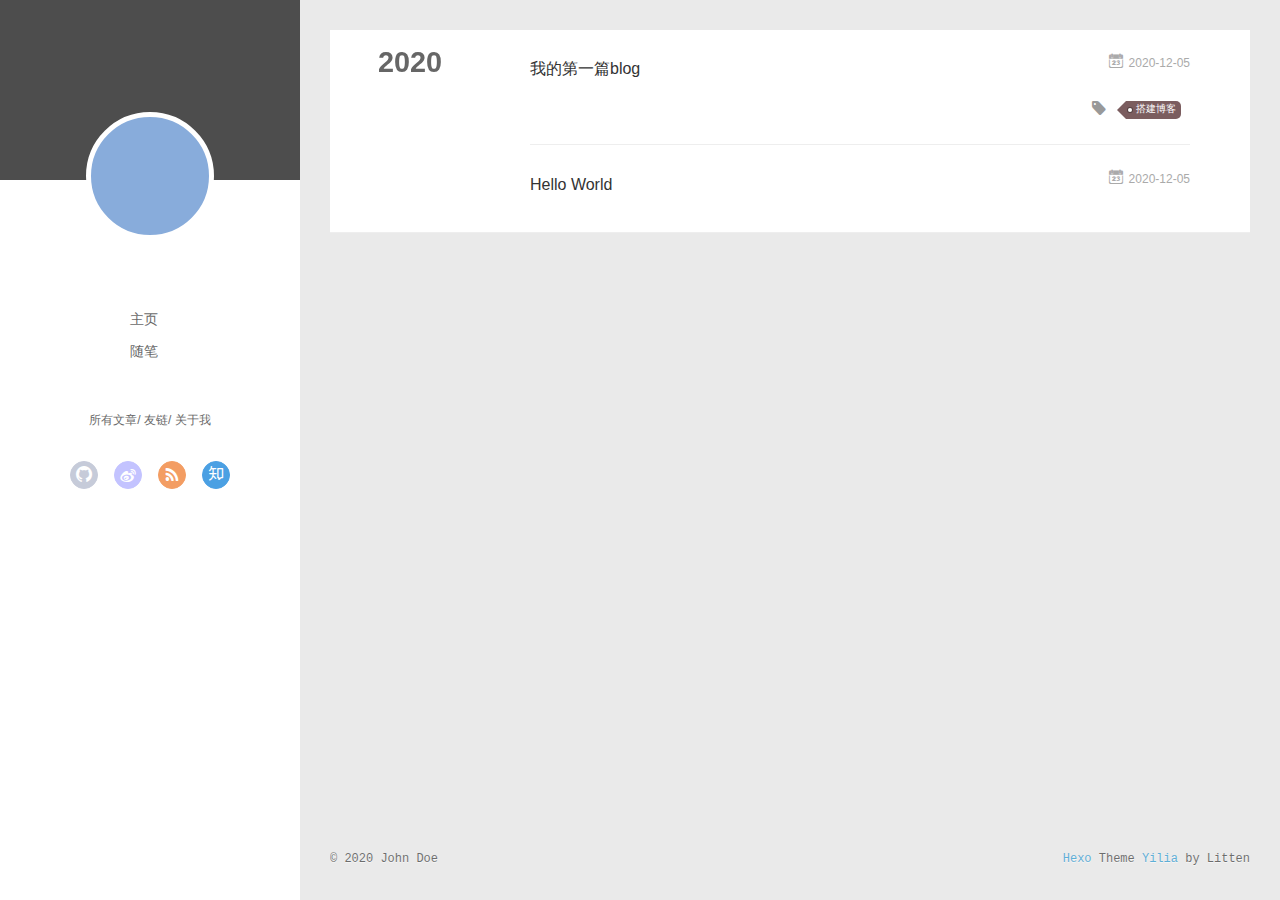
==== archives/index.html @ 66c0ee92 "Site updated: 2020-12-27 20:38:20" ====
<!DOCTYPE html>
<html>
<head>
  <meta charset="utf-8">
  
  <meta name="renderer" content="webkit">
  <meta http-equiv="X-UA-Compatible" content="IE=edge" >
  <link rel="dns-prefetch" href="http://example.com">
  <title>Archives | Hexo</title>
  <meta name="viewport" content="width=device-width, initial-scale=1, maximum-scale=1">
  <meta property="og:type" content="website">
<meta property="og:title" content="Hexo">
<meta property="og:url" content="http://example.com/archives/index.html">
<meta property="og:site_name" content="Hexo">
<meta property="og:locale" content="en_US">
<meta property="article:author" content="John Doe">
<meta name="twitter:card" content="summary">
  
    <link rel="alternative" href="/atom.xml" title="Hexo" type="application/atom+xml">
  
  
    <link rel="icon" href="/favicon.png">
  
  <link rel="stylesheet" type="text/css" href="/./main.0cf68a.css">
  <style type="text/css">
  
    #container.show {
      background: linear-gradient(200deg,#a0cfe4,#e8c37e);
    }
  </style>
  

  

<meta name="generator" content="Hexo 5.2.0"></head>

<body>
  <div id="container" q-class="show:isCtnShow">
    <canvas id="anm-canvas" class="anm-canvas"></canvas>
    <div class="left-col" q-class="show:isShow">
      
<div class="overlay" style="background: #4d4d4d"></div>
<div class="intrude-less">
	<header id="header" class="inner">
		<a href="/" class="profilepic">
			<img src="" class="js-avatar">
		</a>
		<hgroup>
		  <h1 class="header-author"><a href="/"></a></h1>
		</hgroup>
		

		<nav class="header-menu">
			<ul>
			
				<li><a href="/">主页</a></li>
	        
				<li><a href="/tags/%E9%9A%8F%E7%AC%94/">随笔</a></li>
	        
			</ul>
		</nav>
		<nav class="header-smart-menu">
    		
    			
    			<a q-on="click: openSlider(e, 'innerArchive')" href="javascript:void(0)">所有文章</a>
    			
            
    			
    			<a q-on="click: openSlider(e, 'friends')" href="javascript:void(0)">友链</a>
    			
            
    			
    			<a q-on="click: openSlider(e, 'aboutme')" href="javascript:void(0)">关于我</a>
    			
            
		</nav>
		<nav class="header-nav">
			<div class="social">
				
					<a class="github" target="_blank" href="#" title="github"><i class="icon-github"></i></a>
		        
					<a class="weibo" target="_blank" href="#" title="weibo"><i class="icon-weibo"></i></a>
		        
					<a class="rss" target="_blank" href="#" title="rss"><i class="icon-rss"></i></a>
		        
					<a class="zhihu" target="_blank" href="#" title="zhihu"><i class="icon-zhihu"></i></a>
		        
			</div>
		</nav>
	</header>		
</div>

    </div>
    <div class="mid-col" q-class="show:isShow,hide:isShow|isFalse">
      
<nav id="mobile-nav">
  	<div class="overlay js-overlay" style="background: #4d4d4d"></div>
	<div class="btnctn js-mobile-btnctn">
  		<div class="slider-trigger list" q-on="click: openSlider(e)"><i class="icon icon-sort"></i></div>
	</div>
	<div class="intrude-less">
		<header id="header" class="inner">
			<div class="profilepic">
				<img src="" class="js-avatar">
			</div>
			<hgroup>
			  <h1 class="header-author js-header-author"></h1>
			</hgroup>
			
			
			
				
			
				
			
			
			
			<nav class="header-nav">
				<div class="social">
					
						<a class="github" target="_blank" href="#" title="github"><i class="icon-github"></i></a>
			        
						<a class="weibo" target="_blank" href="#" title="weibo"><i class="icon-weibo"></i></a>
			        
						<a class="rss" target="_blank" href="#" title="rss"><i class="icon-rss"></i></a>
			        
						<a class="zhihu" target="_blank" href="#" title="zhihu"><i class="icon-zhihu"></i></a>
			        
				</div>
			</nav>

			<nav class="header-menu js-header-menu">
				<ul style="width: 50%">
				
				
					<li style="width: 50%"><a href="/">主页</a></li>
		        
					<li style="width: 50%"><a href="/tags/%E9%9A%8F%E7%AC%94/">随笔</a></li>
		        
				</ul>
			</nav>
		</header>				
	</div>
	<div class="mobile-mask" style="display:none" q-show="isShow"></div>
</nav>

      <div id="wrapper" class="body-wrap">
        <div class="menu-l">
          <div class="canvas-wrap">
            <canvas data-colors="#eaeaea" data-sectionHeight="100" data-contentId="js-content" id="myCanvas1" class="anm-canvas"></canvas>
          </div>
          <div id="js-content" class="content-ll">
            
  
  
    
    
      
      
      <section class="archives-wrap">
        <div class="archive-year-wrap">
          <a href="/archives/2020" class="archive-year">2020</a>
        </div>
        <div class="archives">
    
    <article class="archive-article archive-type-post">
  <div class="archive-article-inner">
    <header class="archive-article-header">
      	<div class="article-meta">
	      	<a href="/2020/12/05/%E6%88%91%E7%9A%84%E7%AC%AC%E4%B8%80%E7%AF%87blog/" class="archive-article-date">
  	<time datetime="2020-12-05T15:16:43.000Z" itemprop="datePublished"><i class="icon-calendar icon"></i>2020-12-05</time>
</a>
        </div>
    	 
  
    <h1 itemprop="name">
      <a class="archive-article-title" href="/2020/12/05/%E6%88%91%E7%9A%84%E7%AC%AC%E4%B8%80%E7%AF%87blog/">我的第一篇blog</a>
    </h1>
  

        <div class="article-info info-on-right">
          
	<div class="article-tag tagcloud">
		<i class="icon-price-tags icon"></i>
		<ul class="article-tag-list">
			 
        		<li class="article-tag-list-item">
        			<a href="javascript:void(0)" class="js-tag article-tag-list-link color5">搭建博客</a>
        		</li>
      		
		</ul>
	</div>

          

        </div>
        <div class="clearfix"></div>
    </header>
  </div>
</article>
  
    
    
    <article class="archive-article archive-type-post">
  <div class="archive-article-inner">
    <header class="archive-article-header">
      	<div class="article-meta">
	      	<a href="/2020/12/05/hello-world/" class="archive-article-date">
  	<time datetime="2020-12-05T15:11:14.212Z" itemprop="datePublished"><i class="icon-calendar icon"></i>2020-12-05</time>
</a>
        </div>
    	 
  
    <h1 itemprop="name">
      <a class="archive-article-title" href="/2020/12/05/hello-world/">Hello World</a>
    </h1>
  

        <div class="article-info info-on-right">
          
          

        </div>
        <div class="clearfix"></div>
    </header>
  </div>
</article>
  
  
    </div></section>
  

    


          </div>
        </div>
      </div>
      <footer id="footer">
  <div class="outer">
    <div id="footer-info">
    	<div class="footer-left">
    		&copy; 2020 John Doe
    	</div>
      	<div class="footer-right">
      		<a href="http://hexo.io/" target="_blank">Hexo</a>  Theme <a href="https://github.com/litten/hexo-theme-yilia" target="_blank">Yilia</a> by Litten
      	</div>
    </div>
  </div>
</footer>
    </div>
    <script>
	var yiliaConfig = {
		mathjax: false,
		isHome: false,
		isPost: false,
		isArchive: true,
		isTag: false,
		isCategory: false,
		open_in_new: false,
		toc_hide_index: true,
		root: "/",
		innerArchive: true,
		showTags: false
	}
</script>

<script>!function(t){function n(e){if(r[e])return r[e].exports;var i=r[e]={exports:{},id:e,loaded:!1};return t[e].call(i.exports,i,i.exports,n),i.loaded=!0,i.exports}var r={};n.m=t,n.c=r,n.p="./",n(0)}([function(t,n,r){r(195),t.exports=r(191)},function(t,n,r){var e=r(3),i=r(52),o=r(27),u=r(28),c=r(53),f="prototype",a=function(t,n,r){var s,l,h,v,p=t&a.F,d=t&a.G,y=t&a.S,g=t&a.P,b=t&a.B,m=d?e:y?e[n]||(e[n]={}):(e[n]||{})[f],x=d?i:i[n]||(i[n]={}),w=x[f]||(x[f]={});d&&(r=n);for(s in r)l=!p&&m&&void 0!==m[s],h=(l?m:r)[s],v=b&&l?c(h,e):g&&"function"==typeof h?c(Function.call,h):h,m&&u(m,s,h,t&a.U),x[s]!=h&&o(x,s,v),g&&w[s]!=h&&(w[s]=h)};e.core=i,a.F=1,a.G=2,a.S=4,a.P=8,a.B=16,a.W=32,a.U=64,a.R=128,t.exports=a},function(t,n,r){var e=r(6);t.exports=function(t){if(!e(t))throw TypeError(t+" is not an object!");return t}},function(t,n){var r=t.exports="undefined"!=typeof window&&window.Math==Math?window:"undefined"!=typeof self&&self.Math==Math?self:Function("return this")();"number"==typeof __g&&(__g=r)},function(t,n){t.exports=function(t){try{return!!t()}catch(t){return!0}}},function(t,n){var r=t.exports="undefined"!=typeof window&&window.Math==Math?window:"undefined"!=typeof self&&self.Math==Math?self:Function("return this")();"number"==typeof __g&&(__g=r)},function(t,n){t.exports=function(t){return"object"==typeof t?null!==t:"function"==typeof t}},function(t,n,r){var e=r(126)("wks"),i=r(76),o=r(3).Symbol,u="function"==typeof o;(t.exports=function(t){return e[t]||(e[t]=u&&o[t]||(u?o:i)("Symbol."+t))}).store=e},function(t,n){var r={}.hasOwnProperty;t.exports=function(t,n){return r.call(t,n)}},function(t,n,r){var e=r(94),i=r(33);t.exports=function(t){return e(i(t))}},function(t,n,r){t.exports=!r(4)(function(){return 7!=Object.defineProperty({},"a",{get:function(){return 7}}).a})},function(t,n,r){var e=r(2),i=r(167),o=r(50),u=Object.defineProperty;n.f=r(10)?Object.defineProperty:function(t,n,r){if(e(t),n=o(n,!0),e(r),i)try{return u(t,n,r)}catch(t){}if("get"in r||"set"in r)throw TypeError("Accessors not supported!");return"value"in r&&(t[n]=r.value),t}},function(t,n,r){t.exports=!r(18)(function(){return 7!=Object.defineProperty({},"a",{get:function(){return 7}}).a})},function(t,n,r){var e=r(14),i=r(22);t.exports=r(12)?function(t,n,r){return e.f(t,n,i(1,r))}:function(t,n,r){return t[n]=r,t}},function(t,n,r){var e=r(20),i=r(58),o=r(42),u=Object.defineProperty;n.f=r(12)?Object.defineProperty:function(t,n,r){if(e(t),n=o(n,!0),e(r),i)try{return u(t,n,r)}catch(t){}if("get"in r||"set"in r)throw TypeError("Accessors not supported!");return"value"in r&&(t[n]=r.value),t}},function(t,n,r){var e=r(40)("wks"),i=r(23),o=r(5).Symbol,u="function"==typeof o;(t.exports=function(t){return e[t]||(e[t]=u&&o[t]||(u?o:i)("Symbol."+t))}).store=e},function(t,n,r){var e=r(67),i=Math.min;t.exports=function(t){return t>0?i(e(t),9007199254740991):0}},function(t,n,r){var e=r(46);t.exports=function(t){return Object(e(t))}},function(t,n){t.exports=function(t){try{return!!t()}catch(t){return!0}}},function(t,n,r){var e=r(63),i=r(34);t.exports=Object.keys||function(t){return e(t,i)}},function(t,n,r){var e=r(21);t.exports=function(t){if(!e(t))throw TypeError(t+" is not an object!");return t}},function(t,n){t.exports=function(t){return"object"==typeof t?null!==t:"function"==typeof t}},function(t,n){t.exports=function(t,n){return{enumerable:!(1&t),configurable:!(2&t),writable:!(4&t),value:n}}},function(t,n){var r=0,e=Math.random();t.exports=function(t){return"Symbol(".concat(void 0===t?"":t,")_",(++r+e).toString(36))}},function(t,n){var r={}.hasOwnProperty;t.exports=function(t,n){return r.call(t,n)}},function(t,n){var r=t.exports={version:"2.4.0"};"number"==typeof __e&&(__e=r)},function(t,n){t.exports=function(t){if("function"!=typeof t)throw TypeError(t+" is not a function!");return t}},function(t,n,r){var e=r(11),i=r(66);t.exports=r(10)?function(t,n,r){return e.f(t,n,i(1,r))}:function(t,n,r){return t[n]=r,t}},function(t,n,r){var e=r(3),i=r(27),o=r(24),u=r(76)("src"),c="toString",f=Function[c],a=(""+f).split(c);r(52).inspectSource=function(t){return f.call(t)},(t.exports=function(t,n,r,c){var f="function"==typeof r;f&&(o(r,"name")||i(r,"name",n)),t[n]!==r&&(f&&(o(r,u)||i(r,u,t[n]?""+t[n]:a.join(String(n)))),t===e?t[n]=r:c?t[n]?t[n]=r:i(t,n,r):(delete t[n],i(t,n,r)))})(Function.prototype,c,function(){return"function"==typeof this&&this[u]||f.call(this)})},function(t,n,r){var e=r(1),i=r(4),o=r(46),u=function(t,n,r,e){var i=String(o(t)),u="<"+n;return""!==r&&(u+=" "+r+'="'+String(e).replace(/"/g,"&quot;")+'"'),u+">"+i+"</"+n+">"};t.exports=function(t,n){var r={};r[t]=n(u),e(e.P+e.F*i(function(){var n=""[t]('"');return n!==n.toLowerCase()||n.split('"').length>3}),"String",r)}},function(t,n,r){var e=r(115),i=r(46);t.exports=function(t){return e(i(t))}},function(t,n,r){var e=r(116),i=r(66),o=r(30),u=r(50),c=r(24),f=r(167),a=Object.getOwnPropertyDescriptor;n.f=r(10)?a:function(t,n){if(t=o(t),n=u(n,!0),f)try{return a(t,n)}catch(t){}if(c(t,n))return i(!e.f.call(t,n),t[n])}},function(t,n,r){var e=r(24),i=r(17),o=r(145)("IE_PROTO"),u=Object.prototype;t.exports=Object.getPrototypeOf||function(t){return t=i(t),e(t,o)?t[o]:"function"==typeof t.constructor&&t instanceof t.constructor?t.constructor.prototype:t instanceof Object?u:null}},function(t,n){t.exports=function(t){if(void 0==t)throw TypeError("Can't call method on  "+t);return t}},function(t,n){t.exports="constructor,hasOwnProperty,isPrototypeOf,propertyIsEnumerable,toLocaleString,toString,valueOf".split(",")},function(t,n){t.exports={}},function(t,n){t.exports=!0},function(t,n){n.f={}.propertyIsEnumerable},function(t,n,r){var e=r(14).f,i=r(8),o=r(15)("toStringTag");t.exports=function(t,n,r){t&&!i(t=r?t:t.prototype,o)&&e(t,o,{configurable:!0,value:n})}},function(t,n,r){var e=r(40)("keys"),i=r(23);t.exports=function(t){return e[t]||(e[t]=i(t))}},function(t,n,r){var e=r(5),i="__core-js_shared__",o=e[i]||(e[i]={});t.exports=function(t){return o[t]||(o[t]={})}},function(t,n){var r=Math.ceil,e=Math.floor;t.exports=function(t){return isNaN(t=+t)?0:(t>0?e:r)(t)}},function(t,n,r){var e=r(21);t.exports=function(t,n){if(!e(t))return t;var r,i;if(n&&"function"==typeof(r=t.toString)&&!e(i=r.call(t)))return i;if("function"==typeof(r=t.valueOf)&&!e(i=r.call(t)))return i;if(!n&&"function"==typeof(r=t.toString)&&!e(i=r.call(t)))return i;throw TypeError("Can't convert object to primitive value")}},function(t,n,r){var e=r(5),i=r(25),o=r(36),u=r(44),c=r(14).f;t.exports=function(t){var n=i.Symbol||(i.Symbol=o?{}:e.Symbol||{});"_"==t.charAt(0)||t in n||c(n,t,{value:u.f(t)})}},function(t,n,r){n.f=r(15)},function(t,n){var r={}.toString;t.exports=function(t){return r.call(t).slice(8,-1)}},function(t,n){t.exports=function(t){if(void 0==t)throw TypeError("Can't call method on  "+t);return t}},function(t,n,r){var e=r(4);t.exports=function(t,n){return!!t&&e(function(){n?t.call(null,function(){},1):t.call(null)})}},function(t,n,r){var e=r(53),i=r(115),o=r(17),u=r(16),c=r(203);t.exports=function(t,n){var r=1==t,f=2==t,a=3==t,s=4==t,l=6==t,h=5==t||l,v=n||c;return function(n,c,p){for(var d,y,g=o(n),b=i(g),m=e(c,p,3),x=u(b.length),w=0,S=r?v(n,x):f?v(n,0):void 0;x>w;w++)if((h||w in b)&&(d=b[w],y=m(d,w,g),t))if(r)S[w]=y;else if(y)switch(t){case 3:return!0;case 5:return d;case 6:return w;case 2:S.push(d)}else if(s)return!1;return l?-1:a||s?s:S}}},function(t,n,r){var e=r(1),i=r(52),o=r(4);t.exports=function(t,n){var r=(i.Object||{})[t]||Object[t],u={};u[t]=n(r),e(e.S+e.F*o(function(){r(1)}),"Object",u)}},function(t,n,r){var e=r(6);t.exports=function(t,n){if(!e(t))return t;var r,i;if(n&&"function"==typeof(r=t.toString)&&!e(i=r.call(t)))return i;if("function"==typeof(r=t.valueOf)&&!e(i=r.call(t)))return i;if(!n&&"function"==typeof(r=t.toString)&&!e(i=r.call(t)))return i;throw TypeError("Can't convert object to primitive value")}},function(t,n,r){var e=r(5),i=r(25),o=r(91),u=r(13),c="prototype",f=function(t,n,r){var a,s,l,h=t&f.F,v=t&f.G,p=t&f.S,d=t&f.P,y=t&f.B,g=t&f.W,b=v?i:i[n]||(i[n]={}),m=b[c],x=v?e:p?e[n]:(e[n]||{})[c];v&&(r=n);for(a in r)(s=!h&&x&&void 0!==x[a])&&a in b||(l=s?x[a]:r[a],b[a]=v&&"function"!=typeof x[a]?r[a]:y&&s?o(l,e):g&&x[a]==l?function(t){var n=function(n,r,e){if(this instanceof t){switch(arguments.length){case 0:return new t;case 1:return new t(n);case 2:return new t(n,r)}return new t(n,r,e)}return t.apply(this,arguments)};return n[c]=t[c],n}(l):d&&"function"==typeof l?o(Function.call,l):l,d&&((b.virtual||(b.virtual={}))[a]=l,t&f.R&&m&&!m[a]&&u(m,a,l)))};f.F=1,f.G=2,f.S=4,f.P=8,f.B=16,f.W=32,f.U=64,f.R=128,t.exports=f},function(t,n){var r=t.exports={version:"2.4.0"};"number"==typeof __e&&(__e=r)},function(t,n,r){var e=r(26);t.exports=function(t,n,r){if(e(t),void 0===n)return t;switch(r){case 1:return function(r){return t.call(n,r)};case 2:return function(r,e){return t.call(n,r,e)};case 3:return function(r,e,i){return t.call(n,r,e,i)}}return function(){return t.apply(n,arguments)}}},function(t,n,r){var e=r(183),i=r(1),o=r(126)("metadata"),u=o.store||(o.store=new(r(186))),c=function(t,n,r){var i=u.get(t);if(!i){if(!r)return;u.set(t,i=new e)}var o=i.get(n);if(!o){if(!r)return;i.set(n,o=new e)}return o},f=function(t,n,r){var e=c(n,r,!1);return void 0!==e&&e.has(t)},a=function(t,n,r){var e=c(n,r,!1);return void 0===e?void 0:e.get(t)},s=function(t,n,r,e){c(r,e,!0).set(t,n)},l=function(t,n){var r=c(t,n,!1),e=[];return r&&r.forEach(function(t,n){e.push(n)}),e},h=function(t){return void 0===t||"symbol"==typeof t?t:String(t)},v=function(t){i(i.S,"Reflect",t)};t.exports={store:u,map:c,has:f,get:a,set:s,keys:l,key:h,exp:v}},function(t,n,r){"use strict";if(r(10)){var e=r(69),i=r(3),o=r(4),u=r(1),c=r(127),f=r(152),a=r(53),s=r(68),l=r(66),h=r(27),v=r(73),p=r(67),d=r(16),y=r(75),g=r(50),b=r(24),m=r(180),x=r(114),w=r(6),S=r(17),_=r(137),O=r(70),E=r(32),P=r(71).f,j=r(154),F=r(76),M=r(7),A=r(48),N=r(117),T=r(146),I=r(155),k=r(80),L=r(123),R=r(74),C=r(130),D=r(160),U=r(11),W=r(31),G=U.f,B=W.f,V=i.RangeError,z=i.TypeError,q=i.Uint8Array,K="ArrayBuffer",J="Shared"+K,Y="BYTES_PER_ELEMENT",H="prototype",$=Array[H],X=f.ArrayBuffer,Q=f.DataView,Z=A(0),tt=A(2),nt=A(3),rt=A(4),et=A(5),it=A(6),ot=N(!0),ut=N(!1),ct=I.values,ft=I.keys,at=I.entries,st=$.lastIndexOf,lt=$.reduce,ht=$.reduceRight,vt=$.join,pt=$.sort,dt=$.slice,yt=$.toString,gt=$.toLocaleString,bt=M("iterator"),mt=M("toStringTag"),xt=F("typed_constructor"),wt=F("def_constructor"),St=c.CONSTR,_t=c.TYPED,Ot=c.VIEW,Et="Wrong length!",Pt=A(1,function(t,n){return Tt(T(t,t[wt]),n)}),jt=o(function(){return 1===new q(new Uint16Array([1]).buffer)[0]}),Ft=!!q&&!!q[H].set&&o(function(){new q(1).set({})}),Mt=function(t,n){if(void 0===t)throw z(Et);var r=+t,e=d(t);if(n&&!m(r,e))throw V(Et);return e},At=function(t,n){var r=p(t);if(r<0||r%n)throw V("Wrong offset!");return r},Nt=function(t){if(w(t)&&_t in t)return t;throw z(t+" is not a typed array!")},Tt=function(t,n){if(!(w(t)&&xt in t))throw z("It is not a typed array constructor!");return new t(n)},It=function(t,n){return kt(T(t,t[wt]),n)},kt=function(t,n){for(var r=0,e=n.length,i=Tt(t,e);e>r;)i[r]=n[r++];return i},Lt=function(t,n,r){G(t,n,{get:function(){return this._d[r]}})},Rt=function(t){var n,r,e,i,o,u,c=S(t),f=arguments.length,s=f>1?arguments[1]:void 0,l=void 0!==s,h=j(c);if(void 0!=h&&!_(h)){for(u=h.call(c),e=[],n=0;!(o=u.next()).done;n++)e.push(o.value);c=e}for(l&&f>2&&(s=a(s,arguments[2],2)),n=0,r=d(c.length),i=Tt(this,r);r>n;n++)i[n]=l?s(c[n],n):c[n];return i},Ct=function(){for(var t=0,n=arguments.length,r=Tt(this,n);n>t;)r[t]=arguments[t++];return r},Dt=!!q&&o(function(){gt.call(new q(1))}),Ut=function(){return gt.apply(Dt?dt.call(Nt(this)):Nt(this),arguments)},Wt={copyWithin:function(t,n){return D.call(Nt(this),t,n,arguments.length>2?arguments[2]:void 0)},every:function(t){return rt(Nt(this),t,arguments.length>1?arguments[1]:void 0)},fill:function(t){return C.apply(Nt(this),arguments)},filter:function(t){return It(this,tt(Nt(this),t,arguments.length>1?arguments[1]:void 0))},find:function(t){return et(Nt(this),t,arguments.length>1?arguments[1]:void 0)},findIndex:function(t){return it(Nt(this),t,arguments.length>1?arguments[1]:void 0)},forEach:function(t){Z(Nt(this),t,arguments.length>1?arguments[1]:void 0)},indexOf:function(t){return ut(Nt(this),t,arguments.length>1?arguments[1]:void 0)},includes:function(t){return ot(Nt(this),t,arguments.length>1?arguments[1]:void 0)},join:function(t){return vt.apply(Nt(this),arguments)},lastIndexOf:function(t){return st.apply(Nt(this),arguments)},map:function(t){return Pt(Nt(this),t,arguments.length>1?arguments[1]:void 0)},reduce:function(t){return lt.apply(Nt(this),arguments)},reduceRight:function(t){return ht.apply(Nt(this),arguments)},reverse:function(){for(var t,n=this,r=Nt(n).length,e=Math.floor(r/2),i=0;i<e;)t=n[i],n[i++]=n[--r],n[r]=t;return n},some:function(t){return nt(Nt(this),t,arguments.length>1?arguments[1]:void 0)},sort:function(t){return pt.call(Nt(this),t)},subarray:function(t,n){var r=Nt(this),e=r.length,i=y(t,e);return new(T(r,r[wt]))(r.buffer,r.byteOffset+i*r.BYTES_PER_ELEMENT,d((void 0===n?e:y(n,e))-i))}},Gt=function(t,n){return It(this,dt.call(Nt(this),t,n))},Bt=function(t){Nt(this);var n=At(arguments[1],1),r=this.length,e=S(t),i=d(e.length),o=0;if(i+n>r)throw V(Et);for(;o<i;)this[n+o]=e[o++]},Vt={entries:function(){return at.call(Nt(this))},keys:function(){return ft.call(Nt(this))},values:function(){return ct.call(Nt(this))}},zt=function(t,n){return w(t)&&t[_t]&&"symbol"!=typeof n&&n in t&&String(+n)==String(n)},qt=function(t,n){return zt(t,n=g(n,!0))?l(2,t[n]):B(t,n)},Kt=function(t,n,r){return!(zt(t,n=g(n,!0))&&w(r)&&b(r,"value"))||b(r,"get")||b(r,"set")||r.configurable||b(r,"writable")&&!r.writable||b(r,"enumerable")&&!r.enumerable?G(t,n,r):(t[n]=r.value,t)};St||(W.f=qt,U.f=Kt),u(u.S+u.F*!St,"Object",{getOwnPropertyDescriptor:qt,defineProperty:Kt}),o(function(){yt.call({})})&&(yt=gt=function(){return vt.call(this)});var Jt=v({},Wt);v(Jt,Vt),h(Jt,bt,Vt.values),v(Jt,{slice:Gt,set:Bt,constructor:function(){},toString:yt,toLocaleString:Ut}),Lt(Jt,"buffer","b"),Lt(Jt,"byteOffset","o"),Lt(Jt,"byteLength","l"),Lt(Jt,"length","e"),G(Jt,mt,{get:function(){return this[_t]}}),t.exports=function(t,n,r,f){f=!!f;var a=t+(f?"Clamped":"")+"Array",l="Uint8Array"!=a,v="get"+t,p="set"+t,y=i[a],g=y||{},b=y&&E(y),m=!y||!c.ABV,S={},_=y&&y[H],j=function(t,r){var e=t._d;return e.v[v](r*n+e.o,jt)},F=function(t,r,e){var i=t._d;f&&(e=(e=Math.round(e))<0?0:e>255?255:255&e),i.v[p](r*n+i.o,e,jt)},M=function(t,n){G(t,n,{get:function(){return j(this,n)},set:function(t){return F(this,n,t)},enumerable:!0})};m?(y=r(function(t,r,e,i){s(t,y,a,"_d");var o,u,c,f,l=0,v=0;if(w(r)){if(!(r instanceof X||(f=x(r))==K||f==J))return _t in r?kt(y,r):Rt.call(y,r);o=r,v=At(e,n);var p=r.byteLength;if(void 0===i){if(p%n)throw V(Et);if((u=p-v)<0)throw V(Et)}else if((u=d(i)*n)+v>p)throw V(Et);c=u/n}else c=Mt(r,!0),u=c*n,o=new X(u);for(h(t,"_d",{b:o,o:v,l:u,e:c,v:new Q(o)});l<c;)M(t,l++)}),_=y[H]=O(Jt),h(_,"constructor",y)):L(function(t){new y(null),new y(t)},!0)||(y=r(function(t,r,e,i){s(t,y,a);var o;return w(r)?r instanceof X||(o=x(r))==K||o==J?void 0!==i?new g(r,At(e,n),i):void 0!==e?new g(r,At(e,n)):new g(r):_t in r?kt(y,r):Rt.call(y,r):new g(Mt(r,l))}),Z(b!==Function.prototype?P(g).concat(P(b)):P(g),function(t){t in y||h(y,t,g[t])}),y[H]=_,e||(_.constructor=y));var A=_[bt],N=!!A&&("values"==A.name||void 0==A.name),T=Vt.values;h(y,xt,!0),h(_,_t,a),h(_,Ot,!0),h(_,wt,y),(f?new y(1)[mt]==a:mt in _)||G(_,mt,{get:function(){return a}}),S[a]=y,u(u.G+u.W+u.F*(y!=g),S),u(u.S,a,{BYTES_PER_ELEMENT:n,from:Rt,of:Ct}),Y in _||h(_,Y,n),u(u.P,a,Wt),R(a),u(u.P+u.F*Ft,a,{set:Bt}),u(u.P+u.F*!N,a,Vt),u(u.P+u.F*(_.toString!=yt),a,{toString:yt}),u(u.P+u.F*o(function(){new y(1).slice()}),a,{slice:Gt}),u(u.P+u.F*(o(function(){return[1,2].toLocaleString()!=new y([1,2]).toLocaleString()})||!o(function(){_.toLocaleString.call([1,2])})),a,{toLocaleString:Ut}),k[a]=N?A:T,e||N||h(_,bt,T)}}else t.exports=function(){}},function(t,n){var r={}.toString;t.exports=function(t){return r.call(t).slice(8,-1)}},function(t,n,r){var e=r(21),i=r(5).document,o=e(i)&&e(i.createElement);t.exports=function(t){return o?i.createElement(t):{}}},function(t,n,r){t.exports=!r(12)&&!r(18)(function(){return 7!=Object.defineProperty(r(57)("div"),"a",{get:function(){return 7}}).a})},function(t,n,r){"use strict";var e=r(36),i=r(51),o=r(64),u=r(13),c=r(8),f=r(35),a=r(96),s=r(38),l=r(103),h=r(15)("iterator"),v=!([].keys&&"next"in[].keys()),p="keys",d="values",y=function(){return this};t.exports=function(t,n,r,g,b,m,x){a(r,n,g);var w,S,_,O=function(t){if(!v&&t in F)return F[t];switch(t){case p:case d:return function(){return new r(this,t)}}return function(){return new r(this,t)}},E=n+" Iterator",P=b==d,j=!1,F=t.prototype,M=F[h]||F["@@iterator"]||b&&F[b],A=M||O(b),N=b?P?O("entries"):A:void 0,T="Array"==n?F.entries||M:M;if(T&&(_=l(T.call(new t)))!==Object.prototype&&(s(_,E,!0),e||c(_,h)||u(_,h,y)),P&&M&&M.name!==d&&(j=!0,A=function(){return M.call(this)}),e&&!x||!v&&!j&&F[h]||u(F,h,A),f[n]=A,f[E]=y,b)if(w={values:P?A:O(d),keys:m?A:O(p),entries:N},x)for(S in w)S in F||o(F,S,w[S]);else i(i.P+i.F*(v||j),n,w);return w}},function(t,n,r){var e=r(20),i=r(100),o=r(34),u=r(39)("IE_PROTO"),c=function(){},f="prototype",a=function(){var t,n=r(57)("iframe"),e=o.length;for(n.style.display="none",r(93).appendChild(n),n.src="javascript:",t=n.contentWindow.document,t.open(),t.write("<script>document.F=Object<\/script>"),t.close(),a=t.F;e--;)delete a[f][o[e]];return a()};t.exports=Object.create||function(t,n){var r;return null!==t?(c[f]=e(t),r=new c,c[f]=null,r[u]=t):r=a(),void 0===n?r:i(r,n)}},function(t,n,r){var e=r(63),i=r(34).concat("length","prototype");n.f=Object.getOwnPropertyNames||function(t){return e(t,i)}},function(t,n){n.f=Object.getOwnPropertySymbols},function(t,n,r){var e=r(8),i=r(9),o=r(90)(!1),u=r(39)("IE_PROTO");t.exports=function(t,n){var r,c=i(t),f=0,a=[];for(r in c)r!=u&&e(c,r)&&a.push(r);for(;n.length>f;)e(c,r=n[f++])&&(~o(a,r)||a.push(r));return a}},function(t,n,r){t.exports=r(13)},function(t,n,r){var e=r(76)("meta"),i=r(6),o=r(24),u=r(11).f,c=0,f=Object.isExtensible||function(){return!0},a=!r(4)(function(){return f(Object.preventExtensions({}))}),s=function(t){u(t,e,{value:{i:"O"+ ++c,w:{}}})},l=function(t,n){if(!i(t))return"symbol"==typeof t?t:("string"==typeof t?"S":"P")+t;if(!o(t,e)){if(!f(t))return"F";if(!n)return"E";s(t)}return t[e].i},h=function(t,n){if(!o(t,e)){if(!f(t))return!0;if(!n)return!1;s(t)}return t[e].w},v=function(t){return a&&p.NEED&&f(t)&&!o(t,e)&&s(t),t},p=t.exports={KEY:e,NEED:!1,fastKey:l,getWeak:h,onFreeze:v}},function(t,n){t.exports=function(t,n){return{enumerable:!(1&t),configurable:!(2&t),writable:!(4&t),value:n}}},function(t,n){var r=Math.ceil,e=Math.floor;t.exports=function(t){return isNaN(t=+t)?0:(t>0?e:r)(t)}},function(t,n){t.exports=function(t,n,r,e){if(!(t instanceof n)||void 0!==e&&e in t)throw TypeError(r+": incorrect invocation!");return t}},function(t,n){t.exports=!1},function(t,n,r){var e=r(2),i=r(173),o=r(133),u=r(145)("IE_PROTO"),c=function(){},f="prototype",a=function(){var t,n=r(132)("iframe"),e=o.length;for(n.style.display="none",r(135).appendChild(n),n.src="javascript:",t=n.contentWindow.document,t.open(),t.write("<script>document.F=Object<\/script>"),t.close(),a=t.F;e--;)delete a[f][o[e]];return a()};t.exports=Object.create||function(t,n){var r;return null!==t?(c[f]=e(t),r=new c,c[f]=null,r[u]=t):r=a(),void 0===n?r:i(r,n)}},function(t,n,r){var e=r(175),i=r(133).concat("length","prototype");n.f=Object.getOwnPropertyNames||function(t){return e(t,i)}},function(t,n,r){var e=r(175),i=r(133);t.exports=Object.keys||function(t){return e(t,i)}},function(t,n,r){var e=r(28);t.exports=function(t,n,r){for(var i in n)e(t,i,n[i],r);return t}},function(t,n,r){"use strict";var e=r(3),i=r(11),o=r(10),u=r(7)("species");t.exports=function(t){var n=e[t];o&&n&&!n[u]&&i.f(n,u,{configurable:!0,get:function(){return this}})}},function(t,n,r){var e=r(67),i=Math.max,o=Math.min;t.exports=function(t,n){return t=e(t),t<0?i(t+n,0):o(t,n)}},function(t,n){var r=0,e=Math.random();t.exports=function(t){return"Symbol(".concat(void 0===t?"":t,")_",(++r+e).toString(36))}},function(t,n,r){var e=r(33);t.exports=function(t){return Object(e(t))}},function(t,n,r){var e=r(7)("unscopables"),i=Array.prototype;void 0==i[e]&&r(27)(i,e,{}),t.exports=function(t){i[e][t]=!0}},function(t,n,r){var e=r(53),i=r(169),o=r(137),u=r(2),c=r(16),f=r(154),a={},s={},n=t.exports=function(t,n,r,l,h){var v,p,d,y,g=h?function(){return t}:f(t),b=e(r,l,n?2:1),m=0;if("function"!=typeof g)throw TypeError(t+" is not iterable!");if(o(g)){for(v=c(t.length);v>m;m++)if((y=n?b(u(p=t[m])[0],p[1]):b(t[m]))===a||y===s)return y}else for(d=g.call(t);!(p=d.next()).done;)if((y=i(d,b,p.value,n))===a||y===s)return y};n.BREAK=a,n.RETURN=s},function(t,n){t.exports={}},function(t,n,r){var e=r(11).f,i=r(24),o=r(7)("toStringTag");t.exports=function(t,n,r){t&&!i(t=r?t:t.prototype,o)&&e(t,o,{configurable:!0,value:n})}},function(t,n,r){var e=r(1),i=r(46),o=r(4),u=r(150),c="["+u+"]",f="​",a=RegExp("^"+c+c+"*"),s=RegExp(c+c+"*$"),l=function(t,n,r){var i={},c=o(function(){return!!u[t]()||f[t]()!=f}),a=i[t]=c?n(h):u[t];r&&(i[r]=a),e(e.P+e.F*c,"String",i)},h=l.trim=function(t,n){return t=String(i(t)),1&n&&(t=t.replace(a,"")),2&n&&(t=t.replace(s,"")),t};t.exports=l},function(t,n,r){t.exports={default:r(86),__esModule:!0}},function(t,n,r){t.exports={default:r(87),__esModule:!0}},function(t,n,r){"use strict";function e(t){return t&&t.__esModule?t:{default:t}}n.__esModule=!0;var i=r(84),o=e(i),u=r(83),c=e(u),f="function"==typeof c.default&&"symbol"==typeof o.default?function(t){return typeof t}:function(t){return t&&"function"==typeof c.default&&t.constructor===c.default&&t!==c.default.prototype?"symbol":typeof t};n.default="function"==typeof c.default&&"symbol"===f(o.default)?function(t){return void 0===t?"undefined":f(t)}:function(t){return t&&"function"==typeof c.default&&t.constructor===c.default&&t!==c.default.prototype?"symbol":void 0===t?"undefined":f(t)}},function(t,n,r){r(110),r(108),r(111),r(112),t.exports=r(25).Symbol},function(t,n,r){r(109),r(113),t.exports=r(44).f("iterator")},function(t,n){t.exports=function(t){if("function"!=typeof t)throw TypeError(t+" is not a function!");return t}},function(t,n){t.exports=function(){}},function(t,n,r){var e=r(9),i=r(106),o=r(105);t.exports=function(t){return function(n,r,u){var c,f=e(n),a=i(f.length),s=o(u,a);if(t&&r!=r){for(;a>s;)if((c=f[s++])!=c)return!0}else for(;a>s;s++)if((t||s in f)&&f[s]===r)return t||s||0;return!t&&-1}}},function(t,n,r){var e=r(88);t.exports=function(t,n,r){if(e(t),void 0===n)return t;switch(r){case 1:return function(r){return t.call(n,r)};case 2:return function(r,e){return t.call(n,r,e)};case 3:return function(r,e,i){return t.call(n,r,e,i)}}return function(){return t.apply(n,arguments)}}},function(t,n,r){var e=r(19),i=r(62),o=r(37);t.exports=function(t){var n=e(t),r=i.f;if(r)for(var u,c=r(t),f=o.f,a=0;c.length>a;)f.call(t,u=c[a++])&&n.push(u);return n}},function(t,n,r){t.exports=r(5).document&&document.documentElement},function(t,n,r){var e=r(56);t.exports=Object("z").propertyIsEnumerable(0)?Object:function(t){return"String"==e(t)?t.split(""):Object(t)}},function(t,n,r){var e=r(56);t.exports=Array.isArray||function(t){return"Array"==e(t)}},function(t,n,r){"use strict";var e=r(60),i=r(22),o=r(38),u={};r(13)(u,r(15)("iterator"),function(){return this}),t.exports=function(t,n,r){t.prototype=e(u,{next:i(1,r)}),o(t,n+" Iterator")}},function(t,n){t.exports=function(t,n){return{value:n,done:!!t}}},function(t,n,r){var e=r(19),i=r(9);t.exports=function(t,n){for(var r,o=i(t),u=e(o),c=u.length,f=0;c>f;)if(o[r=u[f++]]===n)return r}},function(t,n,r){var e=r(23)("meta"),i=r(21),o=r(8),u=r(14).f,c=0,f=Object.isExtensible||function(){return!0},a=!r(18)(function(){return f(Object.preventExtensions({}))}),s=function(t){u(t,e,{value:{i:"O"+ ++c,w:{}}})},l=function(t,n){if(!i(t))return"symbol"==typeof t?t:("string"==typeof t?"S":"P")+t;if(!o(t,e)){if(!f(t))return"F";if(!n)return"E";s(t)}return t[e].i},h=function(t,n){if(!o(t,e)){if(!f(t))return!0;if(!n)return!1;s(t)}return t[e].w},v=function(t){return a&&p.NEED&&f(t)&&!o(t,e)&&s(t),t},p=t.exports={KEY:e,NEED:!1,fastKey:l,getWeak:h,onFreeze:v}},function(t,n,r){var e=r(14),i=r(20),o=r(19);t.exports=r(12)?Object.defineProperties:function(t,n){i(t);for(var r,u=o(n),c=u.length,f=0;c>f;)e.f(t,r=u[f++],n[r]);return t}},function(t,n,r){var e=r(37),i=r(22),o=r(9),u=r(42),c=r(8),f=r(58),a=Object.getOwnPropertyDescriptor;n.f=r(12)?a:function(t,n){if(t=o(t),n=u(n,!0),f)try{return a(t,n)}catch(t){}if(c(t,n))return i(!e.f.call(t,n),t[n])}},function(t,n,r){var e=r(9),i=r(61).f,o={}.toString,u="object"==typeof window&&window&&Object.getOwnPropertyNames?Object.getOwnPropertyNames(window):[],c=function(t){try{return i(t)}catch(t){return u.slice()}};t.exports.f=function(t){return u&&"[object Window]"==o.call(t)?c(t):i(e(t))}},function(t,n,r){var e=r(8),i=r(77),o=r(39)("IE_PROTO"),u=Object.prototype;t.exports=Object.getPrototypeOf||function(t){return t=i(t),e(t,o)?t[o]:"function"==typeof t.constructor&&t instanceof t.constructor?t.constructor.prototype:t instanceof Object?u:null}},function(t,n,r){var e=r(41),i=r(33);t.exports=function(t){return function(n,r){var o,u,c=String(i(n)),f=e(r),a=c.length;return f<0||f>=a?t?"":void 0:(o=c.charCodeAt(f),o<55296||o>56319||f+1===a||(u=c.charCodeAt(f+1))<56320||u>57343?t?c.charAt(f):o:t?c.slice(f,f+2):u-56320+(o-55296<<10)+65536)}}},function(t,n,r){var e=r(41),i=Math.max,o=Math.min;t.exports=function(t,n){return t=e(t),t<0?i(t+n,0):o(t,n)}},function(t,n,r){var e=r(41),i=Math.min;t.exports=function(t){return t>0?i(e(t),9007199254740991):0}},function(t,n,r){"use strict";var e=r(89),i=r(97),o=r(35),u=r(9);t.exports=r(59)(Array,"Array",function(t,n){this._t=u(t),this._i=0,this._k=n},function(){var t=this._t,n=this._k,r=this._i++;return!t||r>=t.length?(this._t=void 0,i(1)):"keys"==n?i(0,r):"values"==n?i(0,t[r]):i(0,[r,t[r]])},"values"),o.Arguments=o.Array,e("keys"),e("values"),e("entries")},function(t,n){},function(t,n,r){"use strict";var e=r(104)(!0);r(59)(String,"String",function(t){this._t=String(t),this._i=0},function(){var t,n=this._t,r=this._i;return r>=n.length?{value:void 0,done:!0}:(t=e(n,r),this._i+=t.length,{value:t,done:!1})})},function(t,n,r){"use strict";var e=r(5),i=r(8),o=r(12),u=r(51),c=r(64),f=r(99).KEY,a=r(18),s=r(40),l=r(38),h=r(23),v=r(15),p=r(44),d=r(43),y=r(98),g=r(92),b=r(95),m=r(20),x=r(9),w=r(42),S=r(22),_=r(60),O=r(102),E=r(101),P=r(14),j=r(19),F=E.f,M=P.f,A=O.f,N=e.Symbol,T=e.JSON,I=T&&T.stringify,k="prototype",L=v("_hidden"),R=v("toPrimitive"),C={}.propertyIsEnumerable,D=s("symbol-registry"),U=s("symbols"),W=s("op-symbols"),G=Object[k],B="function"==typeof N,V=e.QObject,z=!V||!V[k]||!V[k].findChild,q=o&&a(function(){return 7!=_(M({},"a",{get:function(){return M(this,"a",{value:7}).a}})).a})?function(t,n,r){var e=F(G,n);e&&delete G[n],M(t,n,r),e&&t!==G&&M(G,n,e)}:M,K=function(t){var n=U[t]=_(N[k]);return n._k=t,n},J=B&&"symbol"==typeof N.iterator?function(t){return"symbol"==typeof t}:function(t){return t instanceof N},Y=function(t,n,r){return t===G&&Y(W,n,r),m(t),n=w(n,!0),m(r),i(U,n)?(r.enumerable?(i(t,L)&&t[L][n]&&(t[L][n]=!1),r=_(r,{enumerable:S(0,!1)})):(i(t,L)||M(t,L,S(1,{})),t[L][n]=!0),q(t,n,r)):M(t,n,r)},H=function(t,n){m(t);for(var r,e=g(n=x(n)),i=0,o=e.length;o>i;)Y(t,r=e[i++],n[r]);return t},$=function(t,n){return void 0===n?_(t):H(_(t),n)},X=function(t){var n=C.call(this,t=w(t,!0));return!(this===G&&i(U,t)&&!i(W,t))&&(!(n||!i(this,t)||!i(U,t)||i(this,L)&&this[L][t])||n)},Q=function(t,n){if(t=x(t),n=w(n,!0),t!==G||!i(U,n)||i(W,n)){var r=F(t,n);return!r||!i(U,n)||i(t,L)&&t[L][n]||(r.enumerable=!0),r}},Z=function(t){for(var n,r=A(x(t)),e=[],o=0;r.length>o;)i(U,n=r[o++])||n==L||n==f||e.push(n);return e},tt=function(t){for(var n,r=t===G,e=A(r?W:x(t)),o=[],u=0;e.length>u;)!i(U,n=e[u++])||r&&!i(G,n)||o.push(U[n]);return o};B||(N=function(){if(this instanceof N)throw TypeError("Symbol is not a constructor!");var t=h(arguments.length>0?arguments[0]:void 0),n=function(r){this===G&&n.call(W,r),i(this,L)&&i(this[L],t)&&(this[L][t]=!1),q(this,t,S(1,r))};return o&&z&&q(G,t,{configurable:!0,set:n}),K(t)},c(N[k],"toString",function(){return this._k}),E.f=Q,P.f=Y,r(61).f=O.f=Z,r(37).f=X,r(62).f=tt,o&&!r(36)&&c(G,"propertyIsEnumerable",X,!0),p.f=function(t){return K(v(t))}),u(u.G+u.W+u.F*!B,{Symbol:N});for(var nt="hasInstance,isConcatSpreadable,iterator,match,replace,search,species,split,toPrimitive,toStringTag,unscopables".split(","),rt=0;nt.length>rt;)v(nt[rt++]);for(var nt=j(v.store),rt=0;nt.length>rt;)d(nt[rt++]);u(u.S+u.F*!B,"Symbol",{for:function(t){return i(D,t+="")?D[t]:D[t]=N(t)},keyFor:function(t){if(J(t))return y(D,t);throw TypeError(t+" is not a symbol!")},useSetter:function(){z=!0},useSimple:function(){z=!1}}),u(u.S+u.F*!B,"Object",{create:$,defineProperty:Y,defineProperties:H,getOwnPropertyDescriptor:Q,getOwnPropertyNames:Z,getOwnPropertySymbols:tt}),T&&u(u.S+u.F*(!B||a(function(){var t=N();return"[null]"!=I([t])||"{}"!=I({a:t})||"{}"!=I(Object(t))})),"JSON",{stringify:function(t){if(void 0!==t&&!J(t)){for(var n,r,e=[t],i=1;arguments.length>i;)e.push(arguments[i++]);return n=e[1],"function"==typeof n&&(r=n),!r&&b(n)||(n=function(t,n){if(r&&(n=r.call(this,t,n)),!J(n))return n}),e[1]=n,I.apply(T,e)}}}),N[k][R]||r(13)(N[k],R,N[k].valueOf),l(N,"Symbol"),l(Math,"Math",!0),l(e.JSON,"JSON",!0)},function(t,n,r){r(43)("asyncIterator")},function(t,n,r){r(43)("observable")},function(t,n,r){r(107);for(var e=r(5),i=r(13),o=r(35),u=r(15)("toStringTag"),c=["NodeList","DOMTokenList","MediaList","StyleSheetList","CSSRuleList"],f=0;f<5;f++){var a=c[f],s=e[a],l=s&&s.prototype;l&&!l[u]&&i(l,u,a),o[a]=o.Array}},function(t,n,r){var e=r(45),i=r(7)("toStringTag"),o="Arguments"==e(function(){return arguments}()),u=function(t,n){try{return t[n]}catch(t){}};t.exports=function(t){var n,r,c;return void 0===t?"Undefined":null===t?"Null":"string"==typeof(r=u(n=Object(t),i))?r:o?e(n):"Object"==(c=e(n))&&"function"==typeof n.callee?"Arguments":c}},function(t,n,r){var e=r(45);t.exports=Object("z").propertyIsEnumerable(0)?Object:function(t){return"String"==e(t)?t.split(""):Object(t)}},function(t,n){n.f={}.propertyIsEnumerable},function(t,n,r){var e=r(30),i=r(16),o=r(75);t.exports=function(t){return function(n,r,u){var c,f=e(n),a=i(f.length),s=o(u,a);if(t&&r!=r){for(;a>s;)if((c=f[s++])!=c)return!0}else for(;a>s;s++)if((t||s in f)&&f[s]===r)return t||s||0;return!t&&-1}}},function(t,n,r){"use strict";var e=r(3),i=r(1),o=r(28),u=r(73),c=r(65),f=r(79),a=r(68),s=r(6),l=r(4),h=r(123),v=r(81),p=r(136);t.exports=function(t,n,r,d,y,g){var b=e[t],m=b,x=y?"set":"add",w=m&&m.prototype,S={},_=function(t){var n=w[t];o(w,t,"delete"==t?function(t){return!(g&&!s(t))&&n.call(this,0===t?0:t)}:"has"==t?function(t){return!(g&&!s(t))&&n.call(this,0===t?0:t)}:"get"==t?function(t){return g&&!s(t)?void 0:n.call(this,0===t?0:t)}:"add"==t?function(t){return n.call(this,0===t?0:t),this}:function(t,r){return n.call(this,0===t?0:t,r),this})};if("function"==typeof m&&(g||w.forEach&&!l(function(){(new m).entries().next()}))){var O=new m,E=O[x](g?{}:-0,1)!=O,P=l(function(){O.has(1)}),j=h(function(t){new m(t)}),F=!g&&l(function(){for(var t=new m,n=5;n--;)t[x](n,n);return!t.has(-0)});j||(m=n(function(n,r){a(n,m,t);var e=p(new b,n,m);return void 0!=r&&f(r,y,e[x],e),e}),m.prototype=w,w.constructor=m),(P||F)&&(_("delete"),_("has"),y&&_("get")),(F||E)&&_(x),g&&w.clear&&delete w.clear}else m=d.getConstructor(n,t,y,x),u(m.prototype,r),c.NEED=!0;return v(m,t),S[t]=m,i(i.G+i.W+i.F*(m!=b),S),g||d.setStrong(m,t,y),m}},function(t,n,r){"use strict";var e=r(27),i=r(28),o=r(4),u=r(46),c=r(7);t.exports=function(t,n,r){var f=c(t),a=r(u,f,""[t]),s=a[0],l=a[1];o(function(){var n={};return n[f]=function(){return 7},7!=""[t](n)})&&(i(String.prototype,t,s),e(RegExp.prototype,f,2==n?function(t,n){return l.call(t,this,n)}:function(t){return l.call(t,this)}))}
},function(t,n,r){"use strict";var e=r(2);t.exports=function(){var t=e(this),n="";return t.global&&(n+="g"),t.ignoreCase&&(n+="i"),t.multiline&&(n+="m"),t.unicode&&(n+="u"),t.sticky&&(n+="y"),n}},function(t,n){t.exports=function(t,n,r){var e=void 0===r;switch(n.length){case 0:return e?t():t.call(r);case 1:return e?t(n[0]):t.call(r,n[0]);case 2:return e?t(n[0],n[1]):t.call(r,n[0],n[1]);case 3:return e?t(n[0],n[1],n[2]):t.call(r,n[0],n[1],n[2]);case 4:return e?t(n[0],n[1],n[2],n[3]):t.call(r,n[0],n[1],n[2],n[3])}return t.apply(r,n)}},function(t,n,r){var e=r(6),i=r(45),o=r(7)("match");t.exports=function(t){var n;return e(t)&&(void 0!==(n=t[o])?!!n:"RegExp"==i(t))}},function(t,n,r){var e=r(7)("iterator"),i=!1;try{var o=[7][e]();o.return=function(){i=!0},Array.from(o,function(){throw 2})}catch(t){}t.exports=function(t,n){if(!n&&!i)return!1;var r=!1;try{var o=[7],u=o[e]();u.next=function(){return{done:r=!0}},o[e]=function(){return u},t(o)}catch(t){}return r}},function(t,n,r){t.exports=r(69)||!r(4)(function(){var t=Math.random();__defineSetter__.call(null,t,function(){}),delete r(3)[t]})},function(t,n){n.f=Object.getOwnPropertySymbols},function(t,n,r){var e=r(3),i="__core-js_shared__",o=e[i]||(e[i]={});t.exports=function(t){return o[t]||(o[t]={})}},function(t,n,r){for(var e,i=r(3),o=r(27),u=r(76),c=u("typed_array"),f=u("view"),a=!(!i.ArrayBuffer||!i.DataView),s=a,l=0,h="Int8Array,Uint8Array,Uint8ClampedArray,Int16Array,Uint16Array,Int32Array,Uint32Array,Float32Array,Float64Array".split(",");l<9;)(e=i[h[l++]])?(o(e.prototype,c,!0),o(e.prototype,f,!0)):s=!1;t.exports={ABV:a,CONSTR:s,TYPED:c,VIEW:f}},function(t,n){"use strict";var r={versions:function(){var t=window.navigator.userAgent;return{trident:t.indexOf("Trident")>-1,presto:t.indexOf("Presto")>-1,webKit:t.indexOf("AppleWebKit")>-1,gecko:t.indexOf("Gecko")>-1&&-1==t.indexOf("KHTML"),mobile:!!t.match(/AppleWebKit.*Mobile.*/),ios:!!t.match(/\(i[^;]+;( U;)? CPU.+Mac OS X/),android:t.indexOf("Android")>-1||t.indexOf("Linux")>-1,iPhone:t.indexOf("iPhone")>-1||t.indexOf("Mac")>-1,iPad:t.indexOf("iPad")>-1,webApp:-1==t.indexOf("Safari"),weixin:-1==t.indexOf("MicroMessenger")}}()};t.exports=r},function(t,n,r){"use strict";var e=r(85),i=function(t){return t&&t.__esModule?t:{default:t}}(e),o=function(){function t(t,n,e){return n||e?String.fromCharCode(n||e):r[t]||t}function n(t){return e[t]}var r={"&quot;":'"',"&lt;":"<","&gt;":">","&amp;":"&","&nbsp;":" "},e={};for(var u in r)e[r[u]]=u;return r["&apos;"]="'",e["'"]="&#39;",{encode:function(t){return t?(""+t).replace(/['<> "&]/g,n).replace(/\r?\n/g,"<br/>").replace(/\s/g,"&nbsp;"):""},decode:function(n){return n?(""+n).replace(/<br\s*\/?>/gi,"\n").replace(/&quot;|&lt;|&gt;|&amp;|&nbsp;|&apos;|&#(\d+);|&#(\d+)/g,t).replace(/\u00a0/g," "):""},encodeBase16:function(t){if(!t)return t;t+="";for(var n=[],r=0,e=t.length;e>r;r++)n.push(t.charCodeAt(r).toString(16).toUpperCase());return n.join("")},encodeBase16forJSON:function(t){if(!t)return t;t=t.replace(/[\u4E00-\u9FBF]/gi,function(t){return escape(t).replace("%u","\\u")});for(var n=[],r=0,e=t.length;e>r;r++)n.push(t.charCodeAt(r).toString(16).toUpperCase());return n.join("")},decodeBase16:function(t){if(!t)return t;t+="";for(var n=[],r=0,e=t.length;e>r;r+=2)n.push(String.fromCharCode("0x"+t.slice(r,r+2)));return n.join("")},encodeObject:function(t){if(t instanceof Array)for(var n=0,r=t.length;r>n;n++)t[n]=o.encodeObject(t[n]);else if("object"==(void 0===t?"undefined":(0,i.default)(t)))for(var e in t)t[e]=o.encodeObject(t[e]);else if("string"==typeof t)return o.encode(t);return t},loadScript:function(t){var n=document.createElement("script");document.getElementsByTagName("body")[0].appendChild(n),n.setAttribute("src",t)},addLoadEvent:function(t){var n=window.onload;"function"!=typeof window.onload?window.onload=t:window.onload=function(){n(),t()}}}}();t.exports=o},function(t,n,r){"use strict";var e=r(17),i=r(75),o=r(16);t.exports=function(t){for(var n=e(this),r=o(n.length),u=arguments.length,c=i(u>1?arguments[1]:void 0,r),f=u>2?arguments[2]:void 0,a=void 0===f?r:i(f,r);a>c;)n[c++]=t;return n}},function(t,n,r){"use strict";var e=r(11),i=r(66);t.exports=function(t,n,r){n in t?e.f(t,n,i(0,r)):t[n]=r}},function(t,n,r){var e=r(6),i=r(3).document,o=e(i)&&e(i.createElement);t.exports=function(t){return o?i.createElement(t):{}}},function(t,n){t.exports="constructor,hasOwnProperty,isPrototypeOf,propertyIsEnumerable,toLocaleString,toString,valueOf".split(",")},function(t,n,r){var e=r(7)("match");t.exports=function(t){var n=/./;try{"/./"[t](n)}catch(r){try{return n[e]=!1,!"/./"[t](n)}catch(t){}}return!0}},function(t,n,r){t.exports=r(3).document&&document.documentElement},function(t,n,r){var e=r(6),i=r(144).set;t.exports=function(t,n,r){var o,u=n.constructor;return u!==r&&"function"==typeof u&&(o=u.prototype)!==r.prototype&&e(o)&&i&&i(t,o),t}},function(t,n,r){var e=r(80),i=r(7)("iterator"),o=Array.prototype;t.exports=function(t){return void 0!==t&&(e.Array===t||o[i]===t)}},function(t,n,r){var e=r(45);t.exports=Array.isArray||function(t){return"Array"==e(t)}},function(t,n,r){"use strict";var e=r(70),i=r(66),o=r(81),u={};r(27)(u,r(7)("iterator"),function(){return this}),t.exports=function(t,n,r){t.prototype=e(u,{next:i(1,r)}),o(t,n+" Iterator")}},function(t,n,r){"use strict";var e=r(69),i=r(1),o=r(28),u=r(27),c=r(24),f=r(80),a=r(139),s=r(81),l=r(32),h=r(7)("iterator"),v=!([].keys&&"next"in[].keys()),p="keys",d="values",y=function(){return this};t.exports=function(t,n,r,g,b,m,x){a(r,n,g);var w,S,_,O=function(t){if(!v&&t in F)return F[t];switch(t){case p:case d:return function(){return new r(this,t)}}return function(){return new r(this,t)}},E=n+" Iterator",P=b==d,j=!1,F=t.prototype,M=F[h]||F["@@iterator"]||b&&F[b],A=M||O(b),N=b?P?O("entries"):A:void 0,T="Array"==n?F.entries||M:M;if(T&&(_=l(T.call(new t)))!==Object.prototype&&(s(_,E,!0),e||c(_,h)||u(_,h,y)),P&&M&&M.name!==d&&(j=!0,A=function(){return M.call(this)}),e&&!x||!v&&!j&&F[h]||u(F,h,A),f[n]=A,f[E]=y,b)if(w={values:P?A:O(d),keys:m?A:O(p),entries:N},x)for(S in w)S in F||o(F,S,w[S]);else i(i.P+i.F*(v||j),n,w);return w}},function(t,n){var r=Math.expm1;t.exports=!r||r(10)>22025.465794806718||r(10)<22025.465794806718||-2e-17!=r(-2e-17)?function(t){return 0==(t=+t)?t:t>-1e-6&&t<1e-6?t+t*t/2:Math.exp(t)-1}:r},function(t,n){t.exports=Math.sign||function(t){return 0==(t=+t)||t!=t?t:t<0?-1:1}},function(t,n,r){var e=r(3),i=r(151).set,o=e.MutationObserver||e.WebKitMutationObserver,u=e.process,c=e.Promise,f="process"==r(45)(u);t.exports=function(){var t,n,r,a=function(){var e,i;for(f&&(e=u.domain)&&e.exit();t;){i=t.fn,t=t.next;try{i()}catch(e){throw t?r():n=void 0,e}}n=void 0,e&&e.enter()};if(f)r=function(){u.nextTick(a)};else if(o){var s=!0,l=document.createTextNode("");new o(a).observe(l,{characterData:!0}),r=function(){l.data=s=!s}}else if(c&&c.resolve){var h=c.resolve();r=function(){h.then(a)}}else r=function(){i.call(e,a)};return function(e){var i={fn:e,next:void 0};n&&(n.next=i),t||(t=i,r()),n=i}}},function(t,n,r){var e=r(6),i=r(2),o=function(t,n){if(i(t),!e(n)&&null!==n)throw TypeError(n+": can't set as prototype!")};t.exports={set:Object.setPrototypeOf||("__proto__"in{}?function(t,n,e){try{e=r(53)(Function.call,r(31).f(Object.prototype,"__proto__").set,2),e(t,[]),n=!(t instanceof Array)}catch(t){n=!0}return function(t,r){return o(t,r),n?t.__proto__=r:e(t,r),t}}({},!1):void 0),check:o}},function(t,n,r){var e=r(126)("keys"),i=r(76);t.exports=function(t){return e[t]||(e[t]=i(t))}},function(t,n,r){var e=r(2),i=r(26),o=r(7)("species");t.exports=function(t,n){var r,u=e(t).constructor;return void 0===u||void 0==(r=e(u)[o])?n:i(r)}},function(t,n,r){var e=r(67),i=r(46);t.exports=function(t){return function(n,r){var o,u,c=String(i(n)),f=e(r),a=c.length;return f<0||f>=a?t?"":void 0:(o=c.charCodeAt(f),o<55296||o>56319||f+1===a||(u=c.charCodeAt(f+1))<56320||u>57343?t?c.charAt(f):o:t?c.slice(f,f+2):u-56320+(o-55296<<10)+65536)}}},function(t,n,r){var e=r(122),i=r(46);t.exports=function(t,n,r){if(e(n))throw TypeError("String#"+r+" doesn't accept regex!");return String(i(t))}},function(t,n,r){"use strict";var e=r(67),i=r(46);t.exports=function(t){var n=String(i(this)),r="",o=e(t);if(o<0||o==1/0)throw RangeError("Count can't be negative");for(;o>0;(o>>>=1)&&(n+=n))1&o&&(r+=n);return r}},function(t,n){t.exports="\t\n\v\f\r   ᠎             　\u2028\u2029\ufeff"},function(t,n,r){var e,i,o,u=r(53),c=r(121),f=r(135),a=r(132),s=r(3),l=s.process,h=s.setImmediate,v=s.clearImmediate,p=s.MessageChannel,d=0,y={},g="onreadystatechange",b=function(){var t=+this;if(y.hasOwnProperty(t)){var n=y[t];delete y[t],n()}},m=function(t){b.call(t.data)};h&&v||(h=function(t){for(var n=[],r=1;arguments.length>r;)n.push(arguments[r++]);return y[++d]=function(){c("function"==typeof t?t:Function(t),n)},e(d),d},v=function(t){delete y[t]},"process"==r(45)(l)?e=function(t){l.nextTick(u(b,t,1))}:p?(i=new p,o=i.port2,i.port1.onmessage=m,e=u(o.postMessage,o,1)):s.addEventListener&&"function"==typeof postMessage&&!s.importScripts?(e=function(t){s.postMessage(t+"","*")},s.addEventListener("message",m,!1)):e=g in a("script")?function(t){f.appendChild(a("script"))[g]=function(){f.removeChild(this),b.call(t)}}:function(t){setTimeout(u(b,t,1),0)}),t.exports={set:h,clear:v}},function(t,n,r){"use strict";var e=r(3),i=r(10),o=r(69),u=r(127),c=r(27),f=r(73),a=r(4),s=r(68),l=r(67),h=r(16),v=r(71).f,p=r(11).f,d=r(130),y=r(81),g="ArrayBuffer",b="DataView",m="prototype",x="Wrong length!",w="Wrong index!",S=e[g],_=e[b],O=e.Math,E=e.RangeError,P=e.Infinity,j=S,F=O.abs,M=O.pow,A=O.floor,N=O.log,T=O.LN2,I="buffer",k="byteLength",L="byteOffset",R=i?"_b":I,C=i?"_l":k,D=i?"_o":L,U=function(t,n,r){var e,i,o,u=Array(r),c=8*r-n-1,f=(1<<c)-1,a=f>>1,s=23===n?M(2,-24)-M(2,-77):0,l=0,h=t<0||0===t&&1/t<0?1:0;for(t=F(t),t!=t||t===P?(i=t!=t?1:0,e=f):(e=A(N(t)/T),t*(o=M(2,-e))<1&&(e--,o*=2),t+=e+a>=1?s/o:s*M(2,1-a),t*o>=2&&(e++,o/=2),e+a>=f?(i=0,e=f):e+a>=1?(i=(t*o-1)*M(2,n),e+=a):(i=t*M(2,a-1)*M(2,n),e=0));n>=8;u[l++]=255&i,i/=256,n-=8);for(e=e<<n|i,c+=n;c>0;u[l++]=255&e,e/=256,c-=8);return u[--l]|=128*h,u},W=function(t,n,r){var e,i=8*r-n-1,o=(1<<i)-1,u=o>>1,c=i-7,f=r-1,a=t[f--],s=127&a;for(a>>=7;c>0;s=256*s+t[f],f--,c-=8);for(e=s&(1<<-c)-1,s>>=-c,c+=n;c>0;e=256*e+t[f],f--,c-=8);if(0===s)s=1-u;else{if(s===o)return e?NaN:a?-P:P;e+=M(2,n),s-=u}return(a?-1:1)*e*M(2,s-n)},G=function(t){return t[3]<<24|t[2]<<16|t[1]<<8|t[0]},B=function(t){return[255&t]},V=function(t){return[255&t,t>>8&255]},z=function(t){return[255&t,t>>8&255,t>>16&255,t>>24&255]},q=function(t){return U(t,52,8)},K=function(t){return U(t,23,4)},J=function(t,n,r){p(t[m],n,{get:function(){return this[r]}})},Y=function(t,n,r,e){var i=+r,o=l(i);if(i!=o||o<0||o+n>t[C])throw E(w);var u=t[R]._b,c=o+t[D],f=u.slice(c,c+n);return e?f:f.reverse()},H=function(t,n,r,e,i,o){var u=+r,c=l(u);if(u!=c||c<0||c+n>t[C])throw E(w);for(var f=t[R]._b,a=c+t[D],s=e(+i),h=0;h<n;h++)f[a+h]=s[o?h:n-h-1]},$=function(t,n){s(t,S,g);var r=+n,e=h(r);if(r!=e)throw E(x);return e};if(u.ABV){if(!a(function(){new S})||!a(function(){new S(.5)})){S=function(t){return new j($(this,t))};for(var X,Q=S[m]=j[m],Z=v(j),tt=0;Z.length>tt;)(X=Z[tt++])in S||c(S,X,j[X]);o||(Q.constructor=S)}var nt=new _(new S(2)),rt=_[m].setInt8;nt.setInt8(0,2147483648),nt.setInt8(1,2147483649),!nt.getInt8(0)&&nt.getInt8(1)||f(_[m],{setInt8:function(t,n){rt.call(this,t,n<<24>>24)},setUint8:function(t,n){rt.call(this,t,n<<24>>24)}},!0)}else S=function(t){var n=$(this,t);this._b=d.call(Array(n),0),this[C]=n},_=function(t,n,r){s(this,_,b),s(t,S,b);var e=t[C],i=l(n);if(i<0||i>e)throw E("Wrong offset!");if(r=void 0===r?e-i:h(r),i+r>e)throw E(x);this[R]=t,this[D]=i,this[C]=r},i&&(J(S,k,"_l"),J(_,I,"_b"),J(_,k,"_l"),J(_,L,"_o")),f(_[m],{getInt8:function(t){return Y(this,1,t)[0]<<24>>24},getUint8:function(t){return Y(this,1,t)[0]},getInt16:function(t){var n=Y(this,2,t,arguments[1]);return(n[1]<<8|n[0])<<16>>16},getUint16:function(t){var n=Y(this,2,t,arguments[1]);return n[1]<<8|n[0]},getInt32:function(t){return G(Y(this,4,t,arguments[1]))},getUint32:function(t){return G(Y(this,4,t,arguments[1]))>>>0},getFloat32:function(t){return W(Y(this,4,t,arguments[1]),23,4)},getFloat64:function(t){return W(Y(this,8,t,arguments[1]),52,8)},setInt8:function(t,n){H(this,1,t,B,n)},setUint8:function(t,n){H(this,1,t,B,n)},setInt16:function(t,n){H(this,2,t,V,n,arguments[2])},setUint16:function(t,n){H(this,2,t,V,n,arguments[2])},setInt32:function(t,n){H(this,4,t,z,n,arguments[2])},setUint32:function(t,n){H(this,4,t,z,n,arguments[2])},setFloat32:function(t,n){H(this,4,t,K,n,arguments[2])},setFloat64:function(t,n){H(this,8,t,q,n,arguments[2])}});y(S,g),y(_,b),c(_[m],u.VIEW,!0),n[g]=S,n[b]=_},function(t,n,r){var e=r(3),i=r(52),o=r(69),u=r(182),c=r(11).f;t.exports=function(t){var n=i.Symbol||(i.Symbol=o?{}:e.Symbol||{});"_"==t.charAt(0)||t in n||c(n,t,{value:u.f(t)})}},function(t,n,r){var e=r(114),i=r(7)("iterator"),o=r(80);t.exports=r(52).getIteratorMethod=function(t){if(void 0!=t)return t[i]||t["@@iterator"]||o[e(t)]}},function(t,n,r){"use strict";var e=r(78),i=r(170),o=r(80),u=r(30);t.exports=r(140)(Array,"Array",function(t,n){this._t=u(t),this._i=0,this._k=n},function(){var t=this._t,n=this._k,r=this._i++;return!t||r>=t.length?(this._t=void 0,i(1)):"keys"==n?i(0,r):"values"==n?i(0,t[r]):i(0,[r,t[r]])},"values"),o.Arguments=o.Array,e("keys"),e("values"),e("entries")},function(t,n){function r(t,n){t.classList?t.classList.add(n):t.className+=" "+n}t.exports=r},function(t,n){function r(t,n){if(t.classList)t.classList.remove(n);else{var r=new RegExp("(^|\\b)"+n.split(" ").join("|")+"(\\b|$)","gi");t.className=t.className.replace(r," ")}}t.exports=r},function(t,n){function r(){throw new Error("setTimeout has not been defined")}function e(){throw new Error("clearTimeout has not been defined")}function i(t){if(s===setTimeout)return setTimeout(t,0);if((s===r||!s)&&setTimeout)return s=setTimeout,setTimeout(t,0);try{return s(t,0)}catch(n){try{return s.call(null,t,0)}catch(n){return s.call(this,t,0)}}}function o(t){if(l===clearTimeout)return clearTimeout(t);if((l===e||!l)&&clearTimeout)return l=clearTimeout,clearTimeout(t);try{return l(t)}catch(n){try{return l.call(null,t)}catch(n){return l.call(this,t)}}}function u(){d&&v&&(d=!1,v.length?p=v.concat(p):y=-1,p.length&&c())}function c(){if(!d){var t=i(u);d=!0;for(var n=p.length;n;){for(v=p,p=[];++y<n;)v&&v[y].run();y=-1,n=p.length}v=null,d=!1,o(t)}}function f(t,n){this.fun=t,this.array=n}function a(){}var s,l,h=t.exports={};!function(){try{s="function"==typeof setTimeout?setTimeout:r}catch(t){s=r}try{l="function"==typeof clearTimeout?clearTimeout:e}catch(t){l=e}}();var v,p=[],d=!1,y=-1;h.nextTick=function(t){var n=new Array(arguments.length-1);if(arguments.length>1)for(var r=1;r<arguments.length;r++)n[r-1]=arguments[r];p.push(new f(t,n)),1!==p.length||d||i(c)},f.prototype.run=function(){this.fun.apply(null,this.array)},h.title="browser",h.browser=!0,h.env={},h.argv=[],h.version="",h.versions={},h.on=a,h.addListener=a,h.once=a,h.off=a,h.removeListener=a,h.removeAllListeners=a,h.emit=a,h.prependListener=a,h.prependOnceListener=a,h.listeners=function(t){return[]},h.binding=function(t){throw new Error("process.binding is not supported")},h.cwd=function(){return"/"},h.chdir=function(t){throw new Error("process.chdir is not supported")},h.umask=function(){return 0}},function(t,n,r){var e=r(45);t.exports=function(t,n){if("number"!=typeof t&&"Number"!=e(t))throw TypeError(n);return+t}},function(t,n,r){"use strict";var e=r(17),i=r(75),o=r(16);t.exports=[].copyWithin||function(t,n){var r=e(this),u=o(r.length),c=i(t,u),f=i(n,u),a=arguments.length>2?arguments[2]:void 0,s=Math.min((void 0===a?u:i(a,u))-f,u-c),l=1;for(f<c&&c<f+s&&(l=-1,f+=s-1,c+=s-1);s-- >0;)f in r?r[c]=r[f]:delete r[c],c+=l,f+=l;return r}},function(t,n,r){var e=r(79);t.exports=function(t,n){var r=[];return e(t,!1,r.push,r,n),r}},function(t,n,r){var e=r(26),i=r(17),o=r(115),u=r(16);t.exports=function(t,n,r,c,f){e(n);var a=i(t),s=o(a),l=u(a.length),h=f?l-1:0,v=f?-1:1;if(r<2)for(;;){if(h in s){c=s[h],h+=v;break}if(h+=v,f?h<0:l<=h)throw TypeError("Reduce of empty array with no initial value")}for(;f?h>=0:l>h;h+=v)h in s&&(c=n(c,s[h],h,a));return c}},function(t,n,r){"use strict";var e=r(26),i=r(6),o=r(121),u=[].slice,c={},f=function(t,n,r){if(!(n in c)){for(var e=[],i=0;i<n;i++)e[i]="a["+i+"]";c[n]=Function("F,a","return new F("+e.join(",")+")")}return c[n](t,r)};t.exports=Function.bind||function(t){var n=e(this),r=u.call(arguments,1),c=function(){var e=r.concat(u.call(arguments));return this instanceof c?f(n,e.length,e):o(n,e,t)};return i(n.prototype)&&(c.prototype=n.prototype),c}},function(t,n,r){"use strict";var e=r(11).f,i=r(70),o=r(73),u=r(53),c=r(68),f=r(46),a=r(79),s=r(140),l=r(170),h=r(74),v=r(10),p=r(65).fastKey,d=v?"_s":"size",y=function(t,n){var r,e=p(n);if("F"!==e)return t._i[e];for(r=t._f;r;r=r.n)if(r.k==n)return r};t.exports={getConstructor:function(t,n,r,s){var l=t(function(t,e){c(t,l,n,"_i"),t._i=i(null),t._f=void 0,t._l=void 0,t[d]=0,void 0!=e&&a(e,r,t[s],t)});return o(l.prototype,{clear:function(){for(var t=this,n=t._i,r=t._f;r;r=r.n)r.r=!0,r.p&&(r.p=r.p.n=void 0),delete n[r.i];t._f=t._l=void 0,t[d]=0},delete:function(t){var n=this,r=y(n,t);if(r){var e=r.n,i=r.p;delete n._i[r.i],r.r=!0,i&&(i.n=e),e&&(e.p=i),n._f==r&&(n._f=e),n._l==r&&(n._l=i),n[d]--}return!!r},forEach:function(t){c(this,l,"forEach");for(var n,r=u(t,arguments.length>1?arguments[1]:void 0,3);n=n?n.n:this._f;)for(r(n.v,n.k,this);n&&n.r;)n=n.p},has:function(t){return!!y(this,t)}}),v&&e(l.prototype,"size",{get:function(){return f(this[d])}}),l},def:function(t,n,r){var e,i,o=y(t,n);return o?o.v=r:(t._l=o={i:i=p(n,!0),k:n,v:r,p:e=t._l,n:void 0,r:!1},t._f||(t._f=o),e&&(e.n=o),t[d]++,"F"!==i&&(t._i[i]=o)),t},getEntry:y,setStrong:function(t,n,r){s(t,n,function(t,n){this._t=t,this._k=n,this._l=void 0},function(){for(var t=this,n=t._k,r=t._l;r&&r.r;)r=r.p;return t._t&&(t._l=r=r?r.n:t._t._f)?"keys"==n?l(0,r.k):"values"==n?l(0,r.v):l(0,[r.k,r.v]):(t._t=void 0,l(1))},r?"entries":"values",!r,!0),h(n)}}},function(t,n,r){var e=r(114),i=r(161);t.exports=function(t){return function(){if(e(this)!=t)throw TypeError(t+"#toJSON isn't generic");return i(this)}}},function(t,n,r){"use strict";var e=r(73),i=r(65).getWeak,o=r(2),u=r(6),c=r(68),f=r(79),a=r(48),s=r(24),l=a(5),h=a(6),v=0,p=function(t){return t._l||(t._l=new d)},d=function(){this.a=[]},y=function(t,n){return l(t.a,function(t){return t[0]===n})};d.prototype={get:function(t){var n=y(this,t);if(n)return n[1]},has:function(t){return!!y(this,t)},set:function(t,n){var r=y(this,t);r?r[1]=n:this.a.push([t,n])},delete:function(t){var n=h(this.a,function(n){return n[0]===t});return~n&&this.a.splice(n,1),!!~n}},t.exports={getConstructor:function(t,n,r,o){var a=t(function(t,e){c(t,a,n,"_i"),t._i=v++,t._l=void 0,void 0!=e&&f(e,r,t[o],t)});return e(a.prototype,{delete:function(t){if(!u(t))return!1;var n=i(t);return!0===n?p(this).delete(t):n&&s(n,this._i)&&delete n[this._i]},has:function(t){if(!u(t))return!1;var n=i(t);return!0===n?p(this).has(t):n&&s(n,this._i)}}),a},def:function(t,n,r){var e=i(o(n),!0);return!0===e?p(t).set(n,r):e[t._i]=r,t},ufstore:p}},function(t,n,r){t.exports=!r(10)&&!r(4)(function(){return 7!=Object.defineProperty(r(132)("div"),"a",{get:function(){return 7}}).a})},function(t,n,r){var e=r(6),i=Math.floor;t.exports=function(t){return!e(t)&&isFinite(t)&&i(t)===t}},function(t,n,r){var e=r(2);t.exports=function(t,n,r,i){try{return i?n(e(r)[0],r[1]):n(r)}catch(n){var o=t.return;throw void 0!==o&&e(o.call(t)),n}}},function(t,n){t.exports=function(t,n){return{value:n,done:!!t}}},function(t,n){t.exports=Math.log1p||function(t){return(t=+t)>-1e-8&&t<1e-8?t-t*t/2:Math.log(1+t)}},function(t,n,r){"use strict";var e=r(72),i=r(125),o=r(116),u=r(17),c=r(115),f=Object.assign;t.exports=!f||r(4)(function(){var t={},n={},r=Symbol(),e="abcdefghijklmnopqrst";return t[r]=7,e.split("").forEach(function(t){n[t]=t}),7!=f({},t)[r]||Object.keys(f({},n)).join("")!=e})?function(t,n){for(var r=u(t),f=arguments.length,a=1,s=i.f,l=o.f;f>a;)for(var h,v=c(arguments[a++]),p=s?e(v).concat(s(v)):e(v),d=p.length,y=0;d>y;)l.call(v,h=p[y++])&&(r[h]=v[h]);return r}:f},function(t,n,r){var e=r(11),i=r(2),o=r(72);t.exports=r(10)?Object.defineProperties:function(t,n){i(t);for(var r,u=o(n),c=u.length,f=0;c>f;)e.f(t,r=u[f++],n[r]);return t}},function(t,n,r){var e=r(30),i=r(71).f,o={}.toString,u="object"==typeof window&&window&&Object.getOwnPropertyNames?Object.getOwnPropertyNames(window):[],c=function(t){try{return i(t)}catch(t){return u.slice()}};t.exports.f=function(t){return u&&"[object Window]"==o.call(t)?c(t):i(e(t))}},function(t,n,r){var e=r(24),i=r(30),o=r(117)(!1),u=r(145)("IE_PROTO");t.exports=function(t,n){var r,c=i(t),f=0,a=[];for(r in c)r!=u&&e(c,r)&&a.push(r);for(;n.length>f;)e(c,r=n[f++])&&(~o(a,r)||a.push(r));return a}},function(t,n,r){var e=r(72),i=r(30),o=r(116).f;t.exports=function(t){return function(n){for(var r,u=i(n),c=e(u),f=c.length,a=0,s=[];f>a;)o.call(u,r=c[a++])&&s.push(t?[r,u[r]]:u[r]);return s}}},function(t,n,r){var e=r(71),i=r(125),o=r(2),u=r(3).Reflect;t.exports=u&&u.ownKeys||function(t){var n=e.f(o(t)),r=i.f;return r?n.concat(r(t)):n}},function(t,n,r){var e=r(3).parseFloat,i=r(82).trim;t.exports=1/e(r(150)+"-0")!=-1/0?function(t){var n=i(String(t),3),r=e(n);return 0===r&&"-"==n.charAt(0)?-0:r}:e},function(t,n,r){var e=r(3).parseInt,i=r(82).trim,o=r(150),u=/^[\-+]?0[xX]/;t.exports=8!==e(o+"08")||22!==e(o+"0x16")?function(t,n){var r=i(String(t),3);return e(r,n>>>0||(u.test(r)?16:10))}:e},function(t,n){t.exports=Object.is||function(t,n){return t===n?0!==t||1/t==1/n:t!=t&&n!=n}},function(t,n,r){var e=r(16),i=r(149),o=r(46);t.exports=function(t,n,r,u){var c=String(o(t)),f=c.length,a=void 0===r?" ":String(r),s=e(n);if(s<=f||""==a)return c;var l=s-f,h=i.call(a,Math.ceil(l/a.length));return h.length>l&&(h=h.slice(0,l)),u?h+c:c+h}},function(t,n,r){n.f=r(7)},function(t,n,r){"use strict";var e=r(164);t.exports=r(118)("Map",function(t){return function(){return t(this,arguments.length>0?arguments[0]:void 0)}},{get:function(t){var n=e.getEntry(this,t);return n&&n.v},set:function(t,n){return e.def(this,0===t?0:t,n)}},e,!0)},function(t,n,r){r(10)&&"g"!=/./g.flags&&r(11).f(RegExp.prototype,"flags",{configurable:!0,get:r(120)})},function(t,n,r){"use strict";var e=r(164);t.exports=r(118)("Set",function(t){return function(){return t(this,arguments.length>0?arguments[0]:void 0)}},{add:function(t){return e.def(this,t=0===t?0:t,t)}},e)},function(t,n,r){"use strict";var e,i=r(48)(0),o=r(28),u=r(65),c=r(172),f=r(166),a=r(6),s=u.getWeak,l=Object.isExtensible,h=f.ufstore,v={},p=function(t){return function(){return t(this,arguments.length>0?arguments[0]:void 0)}},d={get:function(t){if(a(t)){var n=s(t);return!0===n?h(this).get(t):n?n[this._i]:void 0}},set:function(t,n){return f.def(this,t,n)}},y=t.exports=r(118)("WeakMap",p,d,f,!0,!0);7!=(new y).set((Object.freeze||Object)(v),7).get(v)&&(e=f.getConstructor(p),c(e.prototype,d),u.NEED=!0,i(["delete","has","get","set"],function(t){var n=y.prototype,r=n[t];o(n,t,function(n,i){if(a(n)&&!l(n)){this._f||(this._f=new e);var o=this._f[t](n,i);return"set"==t?this:o}return r.call(this,n,i)})}))},,,,function(t,n){"use strict";function r(){var t=document.querySelector("#page-nav");if(t&&!document.querySelector("#page-nav .extend.prev")&&(t.innerHTML='<a class="extend prev disabled" rel="prev">&laquo; Prev</a>'+t.innerHTML),t&&!document.querySelector("#page-nav .extend.next")&&(t.innerHTML=t.innerHTML+'<a class="extend next disabled" rel="next">Next &raquo;</a>'),yiliaConfig&&yiliaConfig.open_in_new){document.querySelectorAll(".article-entry a:not(.article-more-a)").forEach(function(t){var n=t.getAttribute("target");n&&""!==n||t.setAttribute("target","_blank")})}if(yiliaConfig&&yiliaConfig.toc_hide_index){document.querySelectorAll(".toc-number").forEach(function(t){t.style.display="none"})}var n=document.querySelector("#js-aboutme");n&&0!==n.length&&(n.innerHTML=n.innerText)}t.exports={init:r}},function(t,n,r){"use strict";function e(t){return t&&t.__esModule?t:{default:t}}function i(t,n){var r=/\/|index.html/g;return t.replace(r,"")===n.replace(r,"")}function o(){for(var t=document.querySelectorAll(".js-header-menu li a"),n=window.location.pathname,r=0,e=t.length;r<e;r++){var o=t[r];i(n,o.getAttribute("href"))&&(0,h.default)(o,"active")}}function u(t){for(var n=t.offsetLeft,r=t.offsetParent;null!==r;)n+=r.offsetLeft,r=r.offsetParent;return n}function c(t){for(var n=t.offsetTop,r=t.offsetParent;null!==r;)n+=r.offsetTop,r=r.offsetParent;return n}function f(t,n,r,e,i){var o=u(t),f=c(t)-n;if(f-r<=i){var a=t.$newDom;a||(a=t.cloneNode(!0),(0,d.default)(t,a),t.$newDom=a,a.style.position="fixed",a.style.top=(r||f)+"px",a.style.left=o+"px",a.style.zIndex=e||2,a.style.width="100%",a.style.color="#fff"),a.style.visibility="visible",t.style.visibility="hidden"}else{t.style.visibility="visible";var s=t.$newDom;s&&(s.style.visibility="hidden")}}function a(){var t=document.querySelector(".js-overlay"),n=document.querySelector(".js-header-menu");f(t,document.body.scrollTop,-63,2,0),f(n,document.body.scrollTop,1,3,0)}function s(){document.querySelector("#container").addEventListener("scroll",function(t){a()}),window.addEventListener("scroll",function(t){a()}),a()}var l=r(156),h=e(l),v=r(157),p=(e(v),r(382)),d=e(p),y=r(128),g=e(y),b=r(190),m=e(b),x=r(129);(function(){g.default.versions.mobile&&window.screen.width<800&&(o(),s())})(),(0,x.addLoadEvent)(function(){m.default.init()}),t.exports={}},,,,function(t,n,r){(function(t){"use strict";function n(t,n,r){t[n]||Object[e](t,n,{writable:!0,configurable:!0,value:r})}if(r(381),r(391),r(198),t._babelPolyfill)throw new Error("only one instance of babel-polyfill is allowed");t._babelPolyfill=!0;var e="defineProperty";n(String.prototype,"padLeft","".padStart),n(String.prototype,"padRight","".padEnd),"pop,reverse,shift,keys,values,entries,indexOf,every,some,forEach,map,filter,find,findIndex,includes,join,slice,concat,push,splice,unshift,sort,lastIndexOf,reduce,reduceRight,copyWithin,fill".split(",").forEach(function(t){[][t]&&n(Array,t,Function.call.bind([][t]))})}).call(n,function(){return this}())},,,function(t,n,r){r(210),t.exports=r(52).RegExp.escape},,,,function(t,n,r){var e=r(6),i=r(138),o=r(7)("species");t.exports=function(t){var n;return i(t)&&(n=t.constructor,"function"!=typeof n||n!==Array&&!i(n.prototype)||(n=void 0),e(n)&&null===(n=n[o])&&(n=void 0)),void 0===n?Array:n}},function(t,n,r){var e=r(202);t.exports=function(t,n){return new(e(t))(n)}},function(t,n,r){"use strict";var e=r(2),i=r(50),o="number";t.exports=function(t){if("string"!==t&&t!==o&&"default"!==t)throw TypeError("Incorrect hint");return i(e(this),t!=o)}},function(t,n,r){var e=r(72),i=r(125),o=r(116);t.exports=function(t){var n=e(t),r=i.f;if(r)for(var u,c=r(t),f=o.f,a=0;c.length>a;)f.call(t,u=c[a++])&&n.push(u);return n}},function(t,n,r){var e=r(72),i=r(30);t.exports=function(t,n){for(var r,o=i(t),u=e(o),c=u.length,f=0;c>f;)if(o[r=u[f++]]===n)return r}},function(t,n,r){"use strict";var e=r(208),i=r(121),o=r(26);t.exports=function(){for(var t=o(this),n=arguments.length,r=Array(n),u=0,c=e._,f=!1;n>u;)(r[u]=arguments[u++])===c&&(f=!0);return function(){var e,o=this,u=arguments.length,a=0,s=0;if(!f&&!u)return i(t,r,o);if(e=r.slice(),f)for(;n>a;a++)e[a]===c&&(e[a]=arguments[s++]);for(;u>s;)e.push(arguments[s++]);return i(t,e,o)}}},function(t,n,r){t.exports=r(3)},function(t,n){t.exports=function(t,n){var r=n===Object(n)?function(t){return n[t]}:n;return function(n){return String(n).replace(t,r)}}},function(t,n,r){var e=r(1),i=r(209)(/[\\^$*+?.()|[\]{}]/g,"\\$&");e(e.S,"RegExp",{escape:function(t){return i(t)}})},function(t,n,r){var e=r(1);e(e.P,"Array",{copyWithin:r(160)}),r(78)("copyWithin")},function(t,n,r){"use strict";var e=r(1),i=r(48)(4);e(e.P+e.F*!r(47)([].every,!0),"Array",{every:function(t){return i(this,t,arguments[1])}})},function(t,n,r){var e=r(1);e(e.P,"Array",{fill:r(130)}),r(78)("fill")},function(t,n,r){"use strict";var e=r(1),i=r(48)(2);e(e.P+e.F*!r(47)([].filter,!0),"Array",{filter:function(t){return i(this,t,arguments[1])}})},function(t,n,r){"use strict";var e=r(1),i=r(48)(6),o="findIndex",u=!0;o in[]&&Array(1)[o](function(){u=!1}),e(e.P+e.F*u,"Array",{findIndex:function(t){return i(this,t,arguments.length>1?arguments[1]:void 0)}}),r(78)(o)},function(t,n,r){"use strict";var e=r(1),i=r(48)(5),o="find",u=!0;o in[]&&Array(1)[o](function(){u=!1}),e(e.P+e.F*u,"Array",{find:function(t){return i(this,t,arguments.length>1?arguments[1]:void 0)}}),r(78)(o)},function(t,n,r){"use strict";var e=r(1),i=r(48)(0),o=r(47)([].forEach,!0);e(e.P+e.F*!o,"Array",{forEach:function(t){return i(this,t,arguments[1])}})},function(t,n,r){"use strict";var e=r(53),i=r(1),o=r(17),u=r(169),c=r(137),f=r(16),a=r(131),s=r(154);i(i.S+i.F*!r(123)(function(t){Array.from(t)}),"Array",{from:function(t){var n,r,i,l,h=o(t),v="function"==typeof this?this:Array,p=arguments.length,d=p>1?arguments[1]:void 0,y=void 0!==d,g=0,b=s(h);if(y&&(d=e(d,p>2?arguments[2]:void 0,2)),void 0==b||v==Array&&c(b))for(n=f(h.length),r=new v(n);n>g;g++)a(r,g,y?d(h[g],g):h[g]);else for(l=b.call(h),r=new v;!(i=l.next()).done;g++)a(r,g,y?u(l,d,[i.value,g],!0):i.value);return r.length=g,r}})},function(t,n,r){"use strict";var e=r(1),i=r(117)(!1),o=[].indexOf,u=!!o&&1/[1].indexOf(1,-0)<0;e(e.P+e.F*(u||!r(47)(o)),"Array",{indexOf:function(t){return u?o.apply(this,arguments)||0:i(this,t,arguments[1])}})},function(t,n,r){var e=r(1);e(e.S,"Array",{isArray:r(138)})},function(t,n,r){"use strict";var e=r(1),i=r(30),o=[].join;e(e.P+e.F*(r(115)!=Object||!r(47)(o)),"Array",{join:function(t){return o.call(i(this),void 0===t?",":t)}})},function(t,n,r){"use strict";var e=r(1),i=r(30),o=r(67),u=r(16),c=[].lastIndexOf,f=!!c&&1/[1].lastIndexOf(1,-0)<0;e(e.P+e.F*(f||!r(47)(c)),"Array",{lastIndexOf:function(t){if(f)return c.apply(this,arguments)||0;var n=i(this),r=u(n.length),e=r-1;for(arguments.length>1&&(e=Math.min(e,o(arguments[1]))),e<0&&(e=r+e);e>=0;e--)if(e in n&&n[e]===t)return e||0;return-1}})},function(t,n,r){"use strict";var e=r(1),i=r(48)(1);e(e.P+e.F*!r(47)([].map,!0),"Array",{map:function(t){return i(this,t,arguments[1])}})},function(t,n,r){"use strict";var e=r(1),i=r(131);e(e.S+e.F*r(4)(function(){function t(){}return!(Array.of.call(t)instanceof t)}),"Array",{of:function(){for(var t=0,n=arguments.length,r=new("function"==typeof this?this:Array)(n);n>t;)i(r,t,arguments[t++]);return r.length=n,r}})},function(t,n,r){"use strict";var e=r(1),i=r(162);e(e.P+e.F*!r(47)([].reduceRight,!0),"Array",{reduceRight:function(t){return i(this,t,arguments.length,arguments[1],!0)}})},function(t,n,r){"use strict";var e=r(1),i=r(162);e(e.P+e.F*!r(47)([].reduce,!0),"Array",{reduce:function(t){return i(this,t,arguments.length,arguments[1],!1)}})},function(t,n,r){"use strict";var e=r(1),i=r(135),o=r(45),u=r(75),c=r(16),f=[].slice;e(e.P+e.F*r(4)(function(){i&&f.call(i)}),"Array",{slice:function(t,n){var r=c(this.length),e=o(this);if(n=void 0===n?r:n,"Array"==e)return f.call(this,t,n);for(var i=u(t,r),a=u(n,r),s=c(a-i),l=Array(s),h=0;h<s;h++)l[h]="String"==e?this.charAt(i+h):this[i+h];return l}})},function(t,n,r){"use strict";var e=r(1),i=r(48)(3);e(e.P+e.F*!r(47)([].some,!0),"Array",{some:function(t){return i(this,t,arguments[1])}})},function(t,n,r){"use strict";var e=r(1),i=r(26),o=r(17),u=r(4),c=[].sort,f=[1,2,3];e(e.P+e.F*(u(function(){f.sort(void 0)})||!u(function(){f.sort(null)})||!r(47)(c)),"Array",{sort:function(t){return void 0===t?c.call(o(this)):c.call(o(this),i(t))}})},function(t,n,r){r(74)("Array")},function(t,n,r){var e=r(1);e(e.S,"Date",{now:function(){return(new Date).getTime()}})},function(t,n,r){"use strict";var e=r(1),i=r(4),o=Date.prototype.getTime,u=function(t){return t>9?t:"0"+t};e(e.P+e.F*(i(function(){return"0385-07-25T07:06:39.999Z"!=new Date(-5e13-1).toISOString()})||!i(function(){new Date(NaN).toISOString()})),"Date",{toISOString:function(){
if(!isFinite(o.call(this)))throw RangeError("Invalid time value");var t=this,n=t.getUTCFullYear(),r=t.getUTCMilliseconds(),e=n<0?"-":n>9999?"+":"";return e+("00000"+Math.abs(n)).slice(e?-6:-4)+"-"+u(t.getUTCMonth()+1)+"-"+u(t.getUTCDate())+"T"+u(t.getUTCHours())+":"+u(t.getUTCMinutes())+":"+u(t.getUTCSeconds())+"."+(r>99?r:"0"+u(r))+"Z"}})},function(t,n,r){"use strict";var e=r(1),i=r(17),o=r(50);e(e.P+e.F*r(4)(function(){return null!==new Date(NaN).toJSON()||1!==Date.prototype.toJSON.call({toISOString:function(){return 1}})}),"Date",{toJSON:function(t){var n=i(this),r=o(n);return"number"!=typeof r||isFinite(r)?n.toISOString():null}})},function(t,n,r){var e=r(7)("toPrimitive"),i=Date.prototype;e in i||r(27)(i,e,r(204))},function(t,n,r){var e=Date.prototype,i="Invalid Date",o="toString",u=e[o],c=e.getTime;new Date(NaN)+""!=i&&r(28)(e,o,function(){var t=c.call(this);return t===t?u.call(this):i})},function(t,n,r){var e=r(1);e(e.P,"Function",{bind:r(163)})},function(t,n,r){"use strict";var e=r(6),i=r(32),o=r(7)("hasInstance"),u=Function.prototype;o in u||r(11).f(u,o,{value:function(t){if("function"!=typeof this||!e(t))return!1;if(!e(this.prototype))return t instanceof this;for(;t=i(t);)if(this.prototype===t)return!0;return!1}})},function(t,n,r){var e=r(11).f,i=r(66),o=r(24),u=Function.prototype,c="name",f=Object.isExtensible||function(){return!0};c in u||r(10)&&e(u,c,{configurable:!0,get:function(){try{var t=this,n=(""+t).match(/^\s*function ([^ (]*)/)[1];return o(t,c)||!f(t)||e(t,c,i(5,n)),n}catch(t){return""}}})},function(t,n,r){var e=r(1),i=r(171),o=Math.sqrt,u=Math.acosh;e(e.S+e.F*!(u&&710==Math.floor(u(Number.MAX_VALUE))&&u(1/0)==1/0),"Math",{acosh:function(t){return(t=+t)<1?NaN:t>94906265.62425156?Math.log(t)+Math.LN2:i(t-1+o(t-1)*o(t+1))}})},function(t,n,r){function e(t){return isFinite(t=+t)&&0!=t?t<0?-e(-t):Math.log(t+Math.sqrt(t*t+1)):t}var i=r(1),o=Math.asinh;i(i.S+i.F*!(o&&1/o(0)>0),"Math",{asinh:e})},function(t,n,r){var e=r(1),i=Math.atanh;e(e.S+e.F*!(i&&1/i(-0)<0),"Math",{atanh:function(t){return 0==(t=+t)?t:Math.log((1+t)/(1-t))/2}})},function(t,n,r){var e=r(1),i=r(142);e(e.S,"Math",{cbrt:function(t){return i(t=+t)*Math.pow(Math.abs(t),1/3)}})},function(t,n,r){var e=r(1);e(e.S,"Math",{clz32:function(t){return(t>>>=0)?31-Math.floor(Math.log(t+.5)*Math.LOG2E):32}})},function(t,n,r){var e=r(1),i=Math.exp;e(e.S,"Math",{cosh:function(t){return(i(t=+t)+i(-t))/2}})},function(t,n,r){var e=r(1),i=r(141);e(e.S+e.F*(i!=Math.expm1),"Math",{expm1:i})},function(t,n,r){var e=r(1),i=r(142),o=Math.pow,u=o(2,-52),c=o(2,-23),f=o(2,127)*(2-c),a=o(2,-126),s=function(t){return t+1/u-1/u};e(e.S,"Math",{fround:function(t){var n,r,e=Math.abs(t),o=i(t);return e<a?o*s(e/a/c)*a*c:(n=(1+c/u)*e,r=n-(n-e),r>f||r!=r?o*(1/0):o*r)}})},function(t,n,r){var e=r(1),i=Math.abs;e(e.S,"Math",{hypot:function(t,n){for(var r,e,o=0,u=0,c=arguments.length,f=0;u<c;)r=i(arguments[u++]),f<r?(e=f/r,o=o*e*e+1,f=r):r>0?(e=r/f,o+=e*e):o+=r;return f===1/0?1/0:f*Math.sqrt(o)}})},function(t,n,r){var e=r(1),i=Math.imul;e(e.S+e.F*r(4)(function(){return-5!=i(4294967295,5)||2!=i.length}),"Math",{imul:function(t,n){var r=65535,e=+t,i=+n,o=r&e,u=r&i;return 0|o*u+((r&e>>>16)*u+o*(r&i>>>16)<<16>>>0)}})},function(t,n,r){var e=r(1);e(e.S,"Math",{log10:function(t){return Math.log(t)/Math.LN10}})},function(t,n,r){var e=r(1);e(e.S,"Math",{log1p:r(171)})},function(t,n,r){var e=r(1);e(e.S,"Math",{log2:function(t){return Math.log(t)/Math.LN2}})},function(t,n,r){var e=r(1);e(e.S,"Math",{sign:r(142)})},function(t,n,r){var e=r(1),i=r(141),o=Math.exp;e(e.S+e.F*r(4)(function(){return-2e-17!=!Math.sinh(-2e-17)}),"Math",{sinh:function(t){return Math.abs(t=+t)<1?(i(t)-i(-t))/2:(o(t-1)-o(-t-1))*(Math.E/2)}})},function(t,n,r){var e=r(1),i=r(141),o=Math.exp;e(e.S,"Math",{tanh:function(t){var n=i(t=+t),r=i(-t);return n==1/0?1:r==1/0?-1:(n-r)/(o(t)+o(-t))}})},function(t,n,r){var e=r(1);e(e.S,"Math",{trunc:function(t){return(t>0?Math.floor:Math.ceil)(t)}})},function(t,n,r){"use strict";var e=r(3),i=r(24),o=r(45),u=r(136),c=r(50),f=r(4),a=r(71).f,s=r(31).f,l=r(11).f,h=r(82).trim,v="Number",p=e[v],d=p,y=p.prototype,g=o(r(70)(y))==v,b="trim"in String.prototype,m=function(t){var n=c(t,!1);if("string"==typeof n&&n.length>2){n=b?n.trim():h(n,3);var r,e,i,o=n.charCodeAt(0);if(43===o||45===o){if(88===(r=n.charCodeAt(2))||120===r)return NaN}else if(48===o){switch(n.charCodeAt(1)){case 66:case 98:e=2,i=49;break;case 79:case 111:e=8,i=55;break;default:return+n}for(var u,f=n.slice(2),a=0,s=f.length;a<s;a++)if((u=f.charCodeAt(a))<48||u>i)return NaN;return parseInt(f,e)}}return+n};if(!p(" 0o1")||!p("0b1")||p("+0x1")){p=function(t){var n=arguments.length<1?0:t,r=this;return r instanceof p&&(g?f(function(){y.valueOf.call(r)}):o(r)!=v)?u(new d(m(n)),r,p):m(n)};for(var x,w=r(10)?a(d):"MAX_VALUE,MIN_VALUE,NaN,NEGATIVE_INFINITY,POSITIVE_INFINITY,EPSILON,isFinite,isInteger,isNaN,isSafeInteger,MAX_SAFE_INTEGER,MIN_SAFE_INTEGER,parseFloat,parseInt,isInteger".split(","),S=0;w.length>S;S++)i(d,x=w[S])&&!i(p,x)&&l(p,x,s(d,x));p.prototype=y,y.constructor=p,r(28)(e,v,p)}},function(t,n,r){var e=r(1);e(e.S,"Number",{EPSILON:Math.pow(2,-52)})},function(t,n,r){var e=r(1),i=r(3).isFinite;e(e.S,"Number",{isFinite:function(t){return"number"==typeof t&&i(t)}})},function(t,n,r){var e=r(1);e(e.S,"Number",{isInteger:r(168)})},function(t,n,r){var e=r(1);e(e.S,"Number",{isNaN:function(t){return t!=t}})},function(t,n,r){var e=r(1),i=r(168),o=Math.abs;e(e.S,"Number",{isSafeInteger:function(t){return i(t)&&o(t)<=9007199254740991}})},function(t,n,r){var e=r(1);e(e.S,"Number",{MAX_SAFE_INTEGER:9007199254740991})},function(t,n,r){var e=r(1);e(e.S,"Number",{MIN_SAFE_INTEGER:-9007199254740991})},function(t,n,r){var e=r(1),i=r(178);e(e.S+e.F*(Number.parseFloat!=i),"Number",{parseFloat:i})},function(t,n,r){var e=r(1),i=r(179);e(e.S+e.F*(Number.parseInt!=i),"Number",{parseInt:i})},function(t,n,r){"use strict";var e=r(1),i=r(67),o=r(159),u=r(149),c=1..toFixed,f=Math.floor,a=[0,0,0,0,0,0],s="Number.toFixed: incorrect invocation!",l="0",h=function(t,n){for(var r=-1,e=n;++r<6;)e+=t*a[r],a[r]=e%1e7,e=f(e/1e7)},v=function(t){for(var n=6,r=0;--n>=0;)r+=a[n],a[n]=f(r/t),r=r%t*1e7},p=function(){for(var t=6,n="";--t>=0;)if(""!==n||0===t||0!==a[t]){var r=String(a[t]);n=""===n?r:n+u.call(l,7-r.length)+r}return n},d=function(t,n,r){return 0===n?r:n%2==1?d(t,n-1,r*t):d(t*t,n/2,r)},y=function(t){for(var n=0,r=t;r>=4096;)n+=12,r/=4096;for(;r>=2;)n+=1,r/=2;return n};e(e.P+e.F*(!!c&&("0.000"!==8e-5.toFixed(3)||"1"!==.9.toFixed(0)||"1.25"!==1.255.toFixed(2)||"1000000000000000128"!==(0xde0b6b3a7640080).toFixed(0))||!r(4)(function(){c.call({})})),"Number",{toFixed:function(t){var n,r,e,c,f=o(this,s),a=i(t),g="",b=l;if(a<0||a>20)throw RangeError(s);if(f!=f)return"NaN";if(f<=-1e21||f>=1e21)return String(f);if(f<0&&(g="-",f=-f),f>1e-21)if(n=y(f*d(2,69,1))-69,r=n<0?f*d(2,-n,1):f/d(2,n,1),r*=4503599627370496,(n=52-n)>0){for(h(0,r),e=a;e>=7;)h(1e7,0),e-=7;for(h(d(10,e,1),0),e=n-1;e>=23;)v(1<<23),e-=23;v(1<<e),h(1,1),v(2),b=p()}else h(0,r),h(1<<-n,0),b=p()+u.call(l,a);return a>0?(c=b.length,b=g+(c<=a?"0."+u.call(l,a-c)+b:b.slice(0,c-a)+"."+b.slice(c-a))):b=g+b,b}})},function(t,n,r){"use strict";var e=r(1),i=r(4),o=r(159),u=1..toPrecision;e(e.P+e.F*(i(function(){return"1"!==u.call(1,void 0)})||!i(function(){u.call({})})),"Number",{toPrecision:function(t){var n=o(this,"Number#toPrecision: incorrect invocation!");return void 0===t?u.call(n):u.call(n,t)}})},function(t,n,r){var e=r(1);e(e.S+e.F,"Object",{assign:r(172)})},function(t,n,r){var e=r(1);e(e.S,"Object",{create:r(70)})},function(t,n,r){var e=r(1);e(e.S+e.F*!r(10),"Object",{defineProperties:r(173)})},function(t,n,r){var e=r(1);e(e.S+e.F*!r(10),"Object",{defineProperty:r(11).f})},function(t,n,r){var e=r(6),i=r(65).onFreeze;r(49)("freeze",function(t){return function(n){return t&&e(n)?t(i(n)):n}})},function(t,n,r){var e=r(30),i=r(31).f;r(49)("getOwnPropertyDescriptor",function(){return function(t,n){return i(e(t),n)}})},function(t,n,r){r(49)("getOwnPropertyNames",function(){return r(174).f})},function(t,n,r){var e=r(17),i=r(32);r(49)("getPrototypeOf",function(){return function(t){return i(e(t))}})},function(t,n,r){var e=r(6);r(49)("isExtensible",function(t){return function(n){return!!e(n)&&(!t||t(n))}})},function(t,n,r){var e=r(6);r(49)("isFrozen",function(t){return function(n){return!e(n)||!!t&&t(n)}})},function(t,n,r){var e=r(6);r(49)("isSealed",function(t){return function(n){return!e(n)||!!t&&t(n)}})},function(t,n,r){var e=r(1);e(e.S,"Object",{is:r(180)})},function(t,n,r){var e=r(17),i=r(72);r(49)("keys",function(){return function(t){return i(e(t))}})},function(t,n,r){var e=r(6),i=r(65).onFreeze;r(49)("preventExtensions",function(t){return function(n){return t&&e(n)?t(i(n)):n}})},function(t,n,r){var e=r(6),i=r(65).onFreeze;r(49)("seal",function(t){return function(n){return t&&e(n)?t(i(n)):n}})},function(t,n,r){var e=r(1);e(e.S,"Object",{setPrototypeOf:r(144).set})},function(t,n,r){"use strict";var e=r(114),i={};i[r(7)("toStringTag")]="z",i+""!="[object z]"&&r(28)(Object.prototype,"toString",function(){return"[object "+e(this)+"]"},!0)},function(t,n,r){var e=r(1),i=r(178);e(e.G+e.F*(parseFloat!=i),{parseFloat:i})},function(t,n,r){var e=r(1),i=r(179);e(e.G+e.F*(parseInt!=i),{parseInt:i})},function(t,n,r){"use strict";var e,i,o,u=r(69),c=r(3),f=r(53),a=r(114),s=r(1),l=r(6),h=r(26),v=r(68),p=r(79),d=r(146),y=r(151).set,g=r(143)(),b="Promise",m=c.TypeError,x=c.process,w=c[b],x=c.process,S="process"==a(x),_=function(){},O=!!function(){try{var t=w.resolve(1),n=(t.constructor={})[r(7)("species")]=function(t){t(_,_)};return(S||"function"==typeof PromiseRejectionEvent)&&t.then(_)instanceof n}catch(t){}}(),E=function(t,n){return t===n||t===w&&n===o},P=function(t){var n;return!(!l(t)||"function"!=typeof(n=t.then))&&n},j=function(t){return E(w,t)?new F(t):new i(t)},F=i=function(t){var n,r;this.promise=new t(function(t,e){if(void 0!==n||void 0!==r)throw m("Bad Promise constructor");n=t,r=e}),this.resolve=h(n),this.reject=h(r)},M=function(t){try{t()}catch(t){return{error:t}}},A=function(t,n){if(!t._n){t._n=!0;var r=t._c;g(function(){for(var e=t._v,i=1==t._s,o=0;r.length>o;)!function(n){var r,o,u=i?n.ok:n.fail,c=n.resolve,f=n.reject,a=n.domain;try{u?(i||(2==t._h&&I(t),t._h=1),!0===u?r=e:(a&&a.enter(),r=u(e),a&&a.exit()),r===n.promise?f(m("Promise-chain cycle")):(o=P(r))?o.call(r,c,f):c(r)):f(e)}catch(t){f(t)}}(r[o++]);t._c=[],t._n=!1,n&&!t._h&&N(t)})}},N=function(t){y.call(c,function(){var n,r,e,i=t._v;if(T(t)&&(n=M(function(){S?x.emit("unhandledRejection",i,t):(r=c.onunhandledrejection)?r({promise:t,reason:i}):(e=c.console)&&e.error&&e.error("Unhandled promise rejection",i)}),t._h=S||T(t)?2:1),t._a=void 0,n)throw n.error})},T=function(t){if(1==t._h)return!1;for(var n,r=t._a||t._c,e=0;r.length>e;)if(n=r[e++],n.fail||!T(n.promise))return!1;return!0},I=function(t){y.call(c,function(){var n;S?x.emit("rejectionHandled",t):(n=c.onrejectionhandled)&&n({promise:t,reason:t._v})})},k=function(t){var n=this;n._d||(n._d=!0,n=n._w||n,n._v=t,n._s=2,n._a||(n._a=n._c.slice()),A(n,!0))},L=function(t){var n,r=this;if(!r._d){r._d=!0,r=r._w||r;try{if(r===t)throw m("Promise can't be resolved itself");(n=P(t))?g(function(){var e={_w:r,_d:!1};try{n.call(t,f(L,e,1),f(k,e,1))}catch(t){k.call(e,t)}}):(r._v=t,r._s=1,A(r,!1))}catch(t){k.call({_w:r,_d:!1},t)}}};O||(w=function(t){v(this,w,b,"_h"),h(t),e.call(this);try{t(f(L,this,1),f(k,this,1))}catch(t){k.call(this,t)}},e=function(t){this._c=[],this._a=void 0,this._s=0,this._d=!1,this._v=void 0,this._h=0,this._n=!1},e.prototype=r(73)(w.prototype,{then:function(t,n){var r=j(d(this,w));return r.ok="function"!=typeof t||t,r.fail="function"==typeof n&&n,r.domain=S?x.domain:void 0,this._c.push(r),this._a&&this._a.push(r),this._s&&A(this,!1),r.promise},catch:function(t){return this.then(void 0,t)}}),F=function(){var t=new e;this.promise=t,this.resolve=f(L,t,1),this.reject=f(k,t,1)}),s(s.G+s.W+s.F*!O,{Promise:w}),r(81)(w,b),r(74)(b),o=r(52)[b],s(s.S+s.F*!O,b,{reject:function(t){var n=j(this);return(0,n.reject)(t),n.promise}}),s(s.S+s.F*(u||!O),b,{resolve:function(t){if(t instanceof w&&E(t.constructor,this))return t;var n=j(this);return(0,n.resolve)(t),n.promise}}),s(s.S+s.F*!(O&&r(123)(function(t){w.all(t).catch(_)})),b,{all:function(t){var n=this,r=j(n),e=r.resolve,i=r.reject,o=M(function(){var r=[],o=0,u=1;p(t,!1,function(t){var c=o++,f=!1;r.push(void 0),u++,n.resolve(t).then(function(t){f||(f=!0,r[c]=t,--u||e(r))},i)}),--u||e(r)});return o&&i(o.error),r.promise},race:function(t){var n=this,r=j(n),e=r.reject,i=M(function(){p(t,!1,function(t){n.resolve(t).then(r.resolve,e)})});return i&&e(i.error),r.promise}})},function(t,n,r){var e=r(1),i=r(26),o=r(2),u=(r(3).Reflect||{}).apply,c=Function.apply;e(e.S+e.F*!r(4)(function(){u(function(){})}),"Reflect",{apply:function(t,n,r){var e=i(t),f=o(r);return u?u(e,n,f):c.call(e,n,f)}})},function(t,n,r){var e=r(1),i=r(70),o=r(26),u=r(2),c=r(6),f=r(4),a=r(163),s=(r(3).Reflect||{}).construct,l=f(function(){function t(){}return!(s(function(){},[],t)instanceof t)}),h=!f(function(){s(function(){})});e(e.S+e.F*(l||h),"Reflect",{construct:function(t,n){o(t),u(n);var r=arguments.length<3?t:o(arguments[2]);if(h&&!l)return s(t,n,r);if(t==r){switch(n.length){case 0:return new t;case 1:return new t(n[0]);case 2:return new t(n[0],n[1]);case 3:return new t(n[0],n[1],n[2]);case 4:return new t(n[0],n[1],n[2],n[3])}var e=[null];return e.push.apply(e,n),new(a.apply(t,e))}var f=r.prototype,v=i(c(f)?f:Object.prototype),p=Function.apply.call(t,v,n);return c(p)?p:v}})},function(t,n,r){var e=r(11),i=r(1),o=r(2),u=r(50);i(i.S+i.F*r(4)(function(){Reflect.defineProperty(e.f({},1,{value:1}),1,{value:2})}),"Reflect",{defineProperty:function(t,n,r){o(t),n=u(n,!0),o(r);try{return e.f(t,n,r),!0}catch(t){return!1}}})},function(t,n,r){var e=r(1),i=r(31).f,o=r(2);e(e.S,"Reflect",{deleteProperty:function(t,n){var r=i(o(t),n);return!(r&&!r.configurable)&&delete t[n]}})},function(t,n,r){"use strict";var e=r(1),i=r(2),o=function(t){this._t=i(t),this._i=0;var n,r=this._k=[];for(n in t)r.push(n)};r(139)(o,"Object",function(){var t,n=this,r=n._k;do{if(n._i>=r.length)return{value:void 0,done:!0}}while(!((t=r[n._i++])in n._t));return{value:t,done:!1}}),e(e.S,"Reflect",{enumerate:function(t){return new o(t)}})},function(t,n,r){var e=r(31),i=r(1),o=r(2);i(i.S,"Reflect",{getOwnPropertyDescriptor:function(t,n){return e.f(o(t),n)}})},function(t,n,r){var e=r(1),i=r(32),o=r(2);e(e.S,"Reflect",{getPrototypeOf:function(t){return i(o(t))}})},function(t,n,r){function e(t,n){var r,c,s=arguments.length<3?t:arguments[2];return a(t)===s?t[n]:(r=i.f(t,n))?u(r,"value")?r.value:void 0!==r.get?r.get.call(s):void 0:f(c=o(t))?e(c,n,s):void 0}var i=r(31),o=r(32),u=r(24),c=r(1),f=r(6),a=r(2);c(c.S,"Reflect",{get:e})},function(t,n,r){var e=r(1);e(e.S,"Reflect",{has:function(t,n){return n in t}})},function(t,n,r){var e=r(1),i=r(2),o=Object.isExtensible;e(e.S,"Reflect",{isExtensible:function(t){return i(t),!o||o(t)}})},function(t,n,r){var e=r(1);e(e.S,"Reflect",{ownKeys:r(177)})},function(t,n,r){var e=r(1),i=r(2),o=Object.preventExtensions;e(e.S,"Reflect",{preventExtensions:function(t){i(t);try{return o&&o(t),!0}catch(t){return!1}}})},function(t,n,r){var e=r(1),i=r(144);i&&e(e.S,"Reflect",{setPrototypeOf:function(t,n){i.check(t,n);try{return i.set(t,n),!0}catch(t){return!1}}})},function(t,n,r){function e(t,n,r){var f,h,v=arguments.length<4?t:arguments[3],p=o.f(s(t),n);if(!p){if(l(h=u(t)))return e(h,n,r,v);p=a(0)}return c(p,"value")?!(!1===p.writable||!l(v)||(f=o.f(v,n)||a(0),f.value=r,i.f(v,n,f),0)):void 0!==p.set&&(p.set.call(v,r),!0)}var i=r(11),o=r(31),u=r(32),c=r(24),f=r(1),a=r(66),s=r(2),l=r(6);f(f.S,"Reflect",{set:e})},function(t,n,r){var e=r(3),i=r(136),o=r(11).f,u=r(71).f,c=r(122),f=r(120),a=e.RegExp,s=a,l=a.prototype,h=/a/g,v=/a/g,p=new a(h)!==h;if(r(10)&&(!p||r(4)(function(){return v[r(7)("match")]=!1,a(h)!=h||a(v)==v||"/a/i"!=a(h,"i")}))){a=function(t,n){var r=this instanceof a,e=c(t),o=void 0===n;return!r&&e&&t.constructor===a&&o?t:i(p?new s(e&&!o?t.source:t,n):s((e=t instanceof a)?t.source:t,e&&o?f.call(t):n),r?this:l,a)};for(var d=u(s),y=0;d.length>y;)!function(t){t in a||o(a,t,{configurable:!0,get:function(){return s[t]},set:function(n){s[t]=n}})}(d[y++]);l.constructor=a,a.prototype=l,r(28)(e,"RegExp",a)}r(74)("RegExp")},function(t,n,r){r(119)("match",1,function(t,n,r){return[function(r){"use strict";var e=t(this),i=void 0==r?void 0:r[n];return void 0!==i?i.call(r,e):new RegExp(r)[n](String(e))},r]})},function(t,n,r){r(119)("replace",2,function(t,n,r){return[function(e,i){"use strict";var o=t(this),u=void 0==e?void 0:e[n];return void 0!==u?u.call(e,o,i):r.call(String(o),e,i)},r]})},function(t,n,r){r(119)("search",1,function(t,n,r){return[function(r){"use strict";var e=t(this),i=void 0==r?void 0:r[n];return void 0!==i?i.call(r,e):new RegExp(r)[n](String(e))},r]})},function(t,n,r){r(119)("split",2,function(t,n,e){"use strict";var i=r(122),o=e,u=[].push,c="split",f="length",a="lastIndex";if("c"=="abbc"[c](/(b)*/)[1]||4!="test"[c](/(?:)/,-1)[f]||2!="ab"[c](/(?:ab)*/)[f]||4!="."[c](/(.?)(.?)/)[f]||"."[c](/()()/)[f]>1||""[c](/.?/)[f]){var s=void 0===/()??/.exec("")[1];e=function(t,n){var r=String(this);if(void 0===t&&0===n)return[];if(!i(t))return o.call(r,t,n);var e,c,l,h,v,p=[],d=(t.ignoreCase?"i":"")+(t.multiline?"m":"")+(t.unicode?"u":"")+(t.sticky?"y":""),y=0,g=void 0===n?4294967295:n>>>0,b=new RegExp(t.source,d+"g");for(s||(e=new RegExp("^"+b.source+"$(?!\\s)",d));(c=b.exec(r))&&!((l=c.index+c[0][f])>y&&(p.push(r.slice(y,c.index)),!s&&c[f]>1&&c[0].replace(e,function(){for(v=1;v<arguments[f]-2;v++)void 0===arguments[v]&&(c[v]=void 0)}),c[f]>1&&c.index<r[f]&&u.apply(p,c.slice(1)),h=c[0][f],y=l,p[f]>=g));)b[a]===c.index&&b[a]++;return y===r[f]?!h&&b.test("")||p.push(""):p.push(r.slice(y)),p[f]>g?p.slice(0,g):p}}else"0"[c](void 0,0)[f]&&(e=function(t,n){return void 0===t&&0===n?[]:o.call(this,t,n)});return[function(r,i){var o=t(this),u=void 0==r?void 0:r[n];return void 0!==u?u.call(r,o,i):e.call(String(o),r,i)},e]})},function(t,n,r){"use strict";r(184);var e=r(2),i=r(120),o=r(10),u="toString",c=/./[u],f=function(t){r(28)(RegExp.prototype,u,t,!0)};r(4)(function(){return"/a/b"!=c.call({source:"a",flags:"b"})})?f(function(){var t=e(this);return"/".concat(t.source,"/","flags"in t?t.flags:!o&&t instanceof RegExp?i.call(t):void 0)}):c.name!=u&&f(function(){return c.call(this)})},function(t,n,r){"use strict";r(29)("anchor",function(t){return function(n){return t(this,"a","name",n)}})},function(t,n,r){"use strict";r(29)("big",function(t){return function(){return t(this,"big","","")}})},function(t,n,r){"use strict";r(29)("blink",function(t){return function(){return t(this,"blink","","")}})},function(t,n,r){"use strict";r(29)("bold",function(t){return function(){return t(this,"b","","")}})},function(t,n,r){"use strict";var e=r(1),i=r(147)(!1);e(e.P,"String",{codePointAt:function(t){return i(this,t)}})},function(t,n,r){"use strict";var e=r(1),i=r(16),o=r(148),u="endsWith",c=""[u];e(e.P+e.F*r(134)(u),"String",{endsWith:function(t){var n=o(this,t,u),r=arguments.length>1?arguments[1]:void 0,e=i(n.length),f=void 0===r?e:Math.min(i(r),e),a=String(t);return c?c.call(n,a,f):n.slice(f-a.length,f)===a}})},function(t,n,r){"use strict";r(29)("fixed",function(t){return function(){return t(this,"tt","","")}})},function(t,n,r){"use strict";r(29)("fontcolor",function(t){return function(n){return t(this,"font","color",n)}})},function(t,n,r){"use strict";r(29)("fontsize",function(t){return function(n){return t(this,"font","size",n)}})},function(t,n,r){var e=r(1),i=r(75),o=String.fromCharCode,u=String.fromCodePoint;e(e.S+e.F*(!!u&&1!=u.length),"String",{fromCodePoint:function(t){for(var n,r=[],e=arguments.length,u=0;e>u;){if(n=+arguments[u++],i(n,1114111)!==n)throw RangeError(n+" is not a valid code point");r.push(n<65536?o(n):o(55296+((n-=65536)>>10),n%1024+56320))}return r.join("")}})},function(t,n,r){"use strict";var e=r(1),i=r(148),o="includes";e(e.P+e.F*r(134)(o),"String",{includes:function(t){return!!~i(this,t,o).indexOf(t,arguments.length>1?arguments[1]:void 0)}})},function(t,n,r){"use strict";r(29)("italics",function(t){return function(){return t(this,"i","","")}})},function(t,n,r){"use strict";var e=r(147)(!0);r(140)(String,"String",function(t){this._t=String(t),this._i=0},function(){var t,n=this._t,r=this._i;return r>=n.length?{value:void 0,done:!0}:(t=e(n,r),this._i+=t.length,{value:t,done:!1})})},function(t,n,r){"use strict";r(29)("link",function(t){return function(n){return t(this,"a","href",n)}})},function(t,n,r){var e=r(1),i=r(30),o=r(16);e(e.S,"String",{raw:function(t){for(var n=i(t.raw),r=o(n.length),e=arguments.length,u=[],c=0;r>c;)u.push(String(n[c++])),c<e&&u.push(String(arguments[c]));return u.join("")}})},function(t,n,r){var e=r(1);e(e.P,"String",{repeat:r(149)})},function(t,n,r){"use strict";r(29)("small",function(t){return function(){return t(this,"small","","")}})},function(t,n,r){"use strict";var e=r(1),i=r(16),o=r(148),u="startsWith",c=""[u];e(e.P+e.F*r(134)(u),"String",{startsWith:function(t){var n=o(this,t,u),r=i(Math.min(arguments.length>1?arguments[1]:void 0,n.length)),e=String(t);return c?c.call(n,e,r):n.slice(r,r+e.length)===e}})},function(t,n,r){"use strict";r(29)("strike",function(t){return function(){return t(this,"strike","","")}})},function(t,n,r){"use strict";r(29)("sub",function(t){return function(){return t(this,"sub","","")}})},function(t,n,r){"use strict";r(29)("sup",function(t){return function(){return t(this,"sup","","")}})},function(t,n,r){"use strict";r(82)("trim",function(t){return function(){return t(this,3)}})},function(t,n,r){"use strict";var e=r(3),i=r(24),o=r(10),u=r(1),c=r(28),f=r(65).KEY,a=r(4),s=r(126),l=r(81),h=r(76),v=r(7),p=r(182),d=r(153),y=r(206),g=r(205),b=r(138),m=r(2),x=r(30),w=r(50),S=r(66),_=r(70),O=r(174),E=r(31),P=r(11),j=r(72),F=E.f,M=P.f,A=O.f,N=e.Symbol,T=e.JSON,I=T&&T.stringify,k="prototype",L=v("_hidden"),R=v("toPrimitive"),C={}.propertyIsEnumerable,D=s("symbol-registry"),U=s("symbols"),W=s("op-symbols"),G=Object[k],B="function"==typeof N,V=e.QObject,z=!V||!V[k]||!V[k].findChild,q=o&&a(function(){return 7!=_(M({},"a",{get:function(){return M(this,"a",{value:7}).a}})).a})?function(t,n,r){var e=F(G,n);e&&delete G[n],M(t,n,r),e&&t!==G&&M(G,n,e)}:M,K=function(t){var n=U[t]=_(N[k]);return n._k=t,n},J=B&&"symbol"==typeof N.iterator?function(t){return"symbol"==typeof t}:function(t){return t instanceof N},Y=function(t,n,r){return t===G&&Y(W,n,r),m(t),n=w(n,!0),m(r),i(U,n)?(r.enumerable?(i(t,L)&&t[L][n]&&(t[L][n]=!1),r=_(r,{enumerable:S(0,!1)})):(i(t,L)||M(t,L,S(1,{})),t[L][n]=!0),q(t,n,r)):M(t,n,r)},H=function(t,n){m(t);for(var r,e=g(n=x(n)),i=0,o=e.length;o>i;)Y(t,r=e[i++],n[r]);return t},$=function(t,n){return void 0===n?_(t):H(_(t),n)},X=function(t){var n=C.call(this,t=w(t,!0));return!(this===G&&i(U,t)&&!i(W,t))&&(!(n||!i(this,t)||!i(U,t)||i(this,L)&&this[L][t])||n)},Q=function(t,n){if(t=x(t),n=w(n,!0),t!==G||!i(U,n)||i(W,n)){var r=F(t,n);return!r||!i(U,n)||i(t,L)&&t[L][n]||(r.enumerable=!0),r}},Z=function(t){for(var n,r=A(x(t)),e=[],o=0;r.length>o;)i(U,n=r[o++])||n==L||n==f||e.push(n);return e},tt=function(t){for(var n,r=t===G,e=A(r?W:x(t)),o=[],u=0;e.length>u;)!i(U,n=e[u++])||r&&!i(G,n)||o.push(U[n]);return o};B||(N=function(){if(this instanceof N)throw TypeError("Symbol is not a constructor!");var t=h(arguments.length>0?arguments[0]:void 0),n=function(r){this===G&&n.call(W,r),i(this,L)&&i(this[L],t)&&(this[L][t]=!1),q(this,t,S(1,r))};return o&&z&&q(G,t,{configurable:!0,set:n}),K(t)},c(N[k],"toString",function(){return this._k}),E.f=Q,P.f=Y,r(71).f=O.f=Z,r(116).f=X,r(125).f=tt,o&&!r(69)&&c(G,"propertyIsEnumerable",X,!0),p.f=function(t){return K(v(t))}),u(u.G+u.W+u.F*!B,{Symbol:N});for(var nt="hasInstance,isConcatSpreadable,iterator,match,replace,search,species,split,toPrimitive,toStringTag,unscopables".split(","),rt=0;nt.length>rt;)v(nt[rt++]);for(var nt=j(v.store),rt=0;nt.length>rt;)d(nt[rt++]);u(u.S+u.F*!B,"Symbol",{for:function(t){return i(D,t+="")?D[t]:D[t]=N(t)},keyFor:function(t){if(J(t))return y(D,t);throw TypeError(t+" is not a symbol!")},useSetter:function(){z=!0},useSimple:function(){z=!1}}),u(u.S+u.F*!B,"Object",{create:$,defineProperty:Y,defineProperties:H,getOwnPropertyDescriptor:Q,getOwnPropertyNames:Z,getOwnPropertySymbols:tt}),T&&u(u.S+u.F*(!B||a(function(){var t=N();return"[null]"!=I([t])||"{}"!=I({a:t})||"{}"!=I(Object(t))})),"JSON",{stringify:function(t){if(void 0!==t&&!J(t)){for(var n,r,e=[t],i=1;arguments.length>i;)e.push(arguments[i++]);return n=e[1],"function"==typeof n&&(r=n),!r&&b(n)||(n=function(t,n){if(r&&(n=r.call(this,t,n)),!J(n))return n}),e[1]=n,I.apply(T,e)}}}),N[k][R]||r(27)(N[k],R,N[k].valueOf),l(N,"Symbol"),l(Math,"Math",!0),l(e.JSON,"JSON",!0)},function(t,n,r){"use strict";var e=r(1),i=r(127),o=r(152),u=r(2),c=r(75),f=r(16),a=r(6),s=r(3).ArrayBuffer,l=r(146),h=o.ArrayBuffer,v=o.DataView,p=i.ABV&&s.isView,d=h.prototype.slice,y=i.VIEW,g="ArrayBuffer";e(e.G+e.W+e.F*(s!==h),{ArrayBuffer:h}),e(e.S+e.F*!i.CONSTR,g,{isView:function(t){return p&&p(t)||a(t)&&y in t}}),e(e.P+e.U+e.F*r(4)(function(){return!new h(2).slice(1,void 0).byteLength}),g,{slice:function(t,n){if(void 0!==d&&void 0===n)return d.call(u(this),t);for(var r=u(this).byteLength,e=c(t,r),i=c(void 0===n?r:n,r),o=new(l(this,h))(f(i-e)),a=new v(this),s=new v(o),p=0;e<i;)s.setUint8(p++,a.getUint8(e++));return o}}),r(74)(g)},function(t,n,r){var e=r(1);e(e.G+e.W+e.F*!r(127).ABV,{DataView:r(152).DataView})},function(t,n,r){r(55)("Float32",4,function(t){return function(n,r,e){return t(this,n,r,e)}})},function(t,n,r){r(55)("Float64",8,function(t){return function(n,r,e){return t(this,n,r,e)}})},function(t,n,r){r(55)("Int16",2,function(t){return function(n,r,e){return t(this,n,r,e)}})},function(t,n,r){r(55)("Int32",4,function(t){return function(n,r,e){return t(this,n,r,e)}})},function(t,n,r){r(55)("Int8",1,function(t){return function(n,r,e){return t(this,n,r,e)}})},function(t,n,r){r(55)("Uint16",2,function(t){return function(n,r,e){return t(this,n,r,e)}})},function(t,n,r){r(55)("Uint32",4,function(t){return function(n,r,e){return t(this,n,r,e)}})},function(t,n,r){r(55)("Uint8",1,function(t){return function(n,r,e){return t(this,n,r,e)}})},function(t,n,r){r(55)("Uint8",1,function(t){return function(n,r,e){return t(this,n,r,e)}},!0)},function(t,n,r){"use strict";var e=r(166);r(118)("WeakSet",function(t){return function(){return t(this,arguments.length>0?arguments[0]:void 0)}},{add:function(t){return e.def(this,t,!0)}},e,!1,!0)},function(t,n,r){"use strict";var e=r(1),i=r(117)(!0);e(e.P,"Array",{includes:function(t){return i(this,t,arguments.length>1?arguments[1]:void 0)}}),r(78)("includes")},function(t,n,r){var e=r(1),i=r(143)(),o=r(3).process,u="process"==r(45)(o);e(e.G,{asap:function(t){var n=u&&o.domain;i(n?n.bind(t):t)}})},function(t,n,r){var e=r(1),i=r(45);e(e.S,"Error",{isError:function(t){return"Error"===i(t)}})},function(t,n,r){var e=r(1);e(e.P+e.R,"Map",{toJSON:r(165)("Map")})},function(t,n,r){var e=r(1);e(e.S,"Math",{iaddh:function(t,n,r,e){var i=t>>>0,o=n>>>0,u=r>>>0;return o+(e>>>0)+((i&u|(i|u)&~(i+u>>>0))>>>31)|0}})},function(t,n,r){var e=r(1);e(e.S,"Math",{imulh:function(t,n){var r=65535,e=+t,i=+n,o=e&r,u=i&r,c=e>>16,f=i>>16,a=(c*u>>>0)+(o*u>>>16);return c*f+(a>>16)+((o*f>>>0)+(a&r)>>16)}})},function(t,n,r){var e=r(1);e(e.S,"Math",{isubh:function(t,n,r,e){var i=t>>>0,o=n>>>0,u=r>>>0;return o-(e>>>0)-((~i&u|~(i^u)&i-u>>>0)>>>31)|0}})},function(t,n,r){var e=r(1);e(e.S,"Math",{umulh:function(t,n){var r=65535,e=+t,i=+n,o=e&r,u=i&r,c=e>>>16,f=i>>>16,a=(c*u>>>0)+(o*u>>>16);return c*f+(a>>>16)+((o*f>>>0)+(a&r)>>>16)}})},function(t,n,r){"use strict";var e=r(1),i=r(17),o=r(26),u=r(11);r(10)&&e(e.P+r(124),"Object",{__defineGetter__:function(t,n){u.f(i(this),t,{get:o(n),enumerable:!0,configurable:!0})}})},function(t,n,r){"use strict";var e=r(1),i=r(17),o=r(26),u=r(11);r(10)&&e(e.P+r(124),"Object",{__defineSetter__:function(t,n){u.f(i(this),t,{set:o(n),enumerable:!0,configurable:!0})}})},function(t,n,r){var e=r(1),i=r(176)(!0);e(e.S,"Object",{entries:function(t){return i(t)}})},function(t,n,r){var e=r(1),i=r(177),o=r(30),u=r(31),c=r(131);e(e.S,"Object",{getOwnPropertyDescriptors:function(t){for(var n,r=o(t),e=u.f,f=i(r),a={},s=0;f.length>s;)c(a,n=f[s++],e(r,n));return a}})},function(t,n,r){"use strict";var e=r(1),i=r(17),o=r(50),u=r(32),c=r(31).f;r(10)&&e(e.P+r(124),"Object",{__lookupGetter__:function(t){var n,r=i(this),e=o(t,!0);do{if(n=c(r,e))return n.get}while(r=u(r))}})},function(t,n,r){"use strict";var e=r(1),i=r(17),o=r(50),u=r(32),c=r(31).f;r(10)&&e(e.P+r(124),"Object",{__lookupSetter__:function(t){var n,r=i(this),e=o(t,!0);do{if(n=c(r,e))return n.set}while(r=u(r))}})},function(t,n,r){var e=r(1),i=r(176)(!1);e(e.S,"Object",{values:function(t){return i(t)}})},function(t,n,r){"use strict";var e=r(1),i=r(3),o=r(52),u=r(143)(),c=r(7)("observable"),f=r(26),a=r(2),s=r(68),l=r(73),h=r(27),v=r(79),p=v.RETURN,d=function(t){return null==t?void 0:f(t)},y=function(t){var n=t._c;n&&(t._c=void 0,n())},g=function(t){return void 0===t._o},b=function(t){g(t)||(t._o=void 0,y(t))},m=function(t,n){a(t),this._c=void 0,this._o=t,t=new x(this);try{var r=n(t),e=r;null!=r&&("function"==typeof r.unsubscribe?r=function(){e.unsubscribe()}:f(r),this._c=r)}catch(n){return void t.error(n)}g(this)&&y(this)};m.prototype=l({},{unsubscribe:function(){b(this)}});var x=function(t){this._s=t};x.prototype=l({},{next:function(t){var n=this._s;if(!g(n)){var r=n._o;try{var e=d(r.next);if(e)return e.call(r,t)}catch(t){try{b(n)}finally{throw t}}}},error:function(t){var n=this._s;if(g(n))throw t;var r=n._o;n._o=void 0;try{var e=d(r.error);if(!e)throw t;t=e.call(r,t)}catch(t){try{y(n)}finally{throw t}}return y(n),t},complete:function(t){var n=this._s;if(!g(n)){var r=n._o;n._o=void 0;try{var e=d(r.complete);t=e?e.call(r,t):void 0}catch(t){try{y(n)}finally{throw t}}return y(n),t}}});var w=function(t){s(this,w,"Observable","_f")._f=f(t)};l(w.prototype,{subscribe:function(t){return new m(t,this._f)},forEach:function(t){var n=this;return new(o.Promise||i.Promise)(function(r,e){f(t);var i=n.subscribe({next:function(n){try{return t(n)}catch(t){e(t),i.unsubscribe()}},error:e,complete:r})})}}),l(w,{from:function(t){var n="function"==typeof this?this:w,r=d(a(t)[c]);if(r){var e=a(r.call(t));return e.constructor===n?e:new n(function(t){return e.subscribe(t)})}return new n(function(n){var r=!1;return u(function(){if(!r){try{if(v(t,!1,function(t){if(n.next(t),r)return p})===p)return}catch(t){if(r)throw t;return void n.error(t)}n.complete()}}),function(){r=!0}})},of:function(){for(var t=0,n=arguments.length,r=Array(n);t<n;)r[t]=arguments[t++];return new("function"==typeof this?this:w)(function(t){var n=!1;return u(function(){if(!n){for(var e=0;e<r.length;++e)if(t.next(r[e]),n)return;t.complete()}}),function(){n=!0}})}}),h(w.prototype,c,function(){return this}),e(e.G,{Observable:w}),r(74)("Observable")},function(t,n,r){var e=r(54),i=r(2),o=e.key,u=e.set;e.exp({defineMetadata:function(t,n,r,e){u(t,n,i(r),o(e))}})},function(t,n,r){var e=r(54),i=r(2),o=e.key,u=e.map,c=e.store;e.exp({deleteMetadata:function(t,n){var r=arguments.length<3?void 0:o(arguments[2]),e=u(i(n),r,!1);if(void 0===e||!e.delete(t))return!1;if(e.size)return!0;var f=c.get(n);return f.delete(r),!!f.size||c.delete(n)}})},function(t,n,r){var e=r(185),i=r(161),o=r(54),u=r(2),c=r(32),f=o.keys,a=o.key,s=function(t,n){var r=f(t,n),o=c(t);if(null===o)return r;var u=s(o,n);return u.length?r.length?i(new e(r.concat(u))):u:r};o.exp({getMetadataKeys:function(t){return s(u(t),arguments.length<2?void 0:a(arguments[1]))}})},function(t,n,r){var e=r(54),i=r(2),o=r(32),u=e.has,c=e.get,f=e.key,a=function(t,n,r){if(u(t,n,r))return c(t,n,r);var e=o(n);return null!==e?a(t,e,r):void 0};e.exp({getMetadata:function(t,n){return a(t,i(n),arguments.length<3?void 0:f(arguments[2]))}})},function(t,n,r){var e=r(54),i=r(2),o=e.keys,u=e.key;e.exp({getOwnMetadataKeys:function(t){
return o(i(t),arguments.length<2?void 0:u(arguments[1]))}})},function(t,n,r){var e=r(54),i=r(2),o=e.get,u=e.key;e.exp({getOwnMetadata:function(t,n){return o(t,i(n),arguments.length<3?void 0:u(arguments[2]))}})},function(t,n,r){var e=r(54),i=r(2),o=r(32),u=e.has,c=e.key,f=function(t,n,r){if(u(t,n,r))return!0;var e=o(n);return null!==e&&f(t,e,r)};e.exp({hasMetadata:function(t,n){return f(t,i(n),arguments.length<3?void 0:c(arguments[2]))}})},function(t,n,r){var e=r(54),i=r(2),o=e.has,u=e.key;e.exp({hasOwnMetadata:function(t,n){return o(t,i(n),arguments.length<3?void 0:u(arguments[2]))}})},function(t,n,r){var e=r(54),i=r(2),o=r(26),u=e.key,c=e.set;e.exp({metadata:function(t,n){return function(r,e){c(t,n,(void 0!==e?i:o)(r),u(e))}}})},function(t,n,r){var e=r(1);e(e.P+e.R,"Set",{toJSON:r(165)("Set")})},function(t,n,r){"use strict";var e=r(1),i=r(147)(!0);e(e.P,"String",{at:function(t){return i(this,t)}})},function(t,n,r){"use strict";var e=r(1),i=r(46),o=r(16),u=r(122),c=r(120),f=RegExp.prototype,a=function(t,n){this._r=t,this._s=n};r(139)(a,"RegExp String",function(){var t=this._r.exec(this._s);return{value:t,done:null===t}}),e(e.P,"String",{matchAll:function(t){if(i(this),!u(t))throw TypeError(t+" is not a regexp!");var n=String(this),r="flags"in f?String(t.flags):c.call(t),e=new RegExp(t.source,~r.indexOf("g")?r:"g"+r);return e.lastIndex=o(t.lastIndex),new a(e,n)}})},function(t,n,r){"use strict";var e=r(1),i=r(181);e(e.P,"String",{padEnd:function(t){return i(this,t,arguments.length>1?arguments[1]:void 0,!1)}})},function(t,n,r){"use strict";var e=r(1),i=r(181);e(e.P,"String",{padStart:function(t){return i(this,t,arguments.length>1?arguments[1]:void 0,!0)}})},function(t,n,r){"use strict";r(82)("trimLeft",function(t){return function(){return t(this,1)}},"trimStart")},function(t,n,r){"use strict";r(82)("trimRight",function(t){return function(){return t(this,2)}},"trimEnd")},function(t,n,r){r(153)("asyncIterator")},function(t,n,r){r(153)("observable")},function(t,n,r){var e=r(1);e(e.S,"System",{global:r(3)})},function(t,n,r){for(var e=r(155),i=r(28),o=r(3),u=r(27),c=r(80),f=r(7),a=f("iterator"),s=f("toStringTag"),l=c.Array,h=["NodeList","DOMTokenList","MediaList","StyleSheetList","CSSRuleList"],v=0;v<5;v++){var p,d=h[v],y=o[d],g=y&&y.prototype;if(g){g[a]||u(g,a,l),g[s]||u(g,s,d),c[d]=l;for(p in e)g[p]||i(g,p,e[p],!0)}}},function(t,n,r){var e=r(1),i=r(151);e(e.G+e.B,{setImmediate:i.set,clearImmediate:i.clear})},function(t,n,r){var e=r(3),i=r(1),o=r(121),u=r(207),c=e.navigator,f=!!c&&/MSIE .\./.test(c.userAgent),a=function(t){return f?function(n,r){return t(o(u,[].slice.call(arguments,2),"function"==typeof n?n:Function(n)),r)}:t};i(i.G+i.B+i.F*f,{setTimeout:a(e.setTimeout),setInterval:a(e.setInterval)})},function(t,n,r){r(330),r(269),r(271),r(270),r(273),r(275),r(280),r(274),r(272),r(282),r(281),r(277),r(278),r(276),r(268),r(279),r(283),r(284),r(236),r(238),r(237),r(286),r(285),r(256),r(266),r(267),r(257),r(258),r(259),r(260),r(261),r(262),r(263),r(264),r(265),r(239),r(240),r(241),r(242),r(243),r(244),r(245),r(246),r(247),r(248),r(249),r(250),r(251),r(252),r(253),r(254),r(255),r(317),r(322),r(329),r(320),r(312),r(313),r(318),r(323),r(325),r(308),r(309),r(310),r(311),r(314),r(315),r(316),r(319),r(321),r(324),r(326),r(327),r(328),r(231),r(233),r(232),r(235),r(234),r(220),r(218),r(224),r(221),r(227),r(229),r(217),r(223),r(214),r(228),r(212),r(226),r(225),r(219),r(222),r(211),r(213),r(216),r(215),r(230),r(155),r(302),r(307),r(184),r(303),r(304),r(305),r(306),r(287),r(183),r(185),r(186),r(342),r(331),r(332),r(337),r(340),r(341),r(335),r(338),r(336),r(339),r(333),r(334),r(288),r(289),r(290),r(291),r(292),r(295),r(293),r(294),r(296),r(297),r(298),r(299),r(301),r(300),r(343),r(369),r(372),r(371),r(373),r(374),r(370),r(375),r(376),r(354),r(357),r(353),r(351),r(352),r(355),r(356),r(346),r(368),r(377),r(345),r(347),r(349),r(348),r(350),r(359),r(360),r(362),r(361),r(364),r(363),r(365),r(366),r(367),r(344),r(358),r(380),r(379),r(378),t.exports=r(52)},function(t,n){function r(t,n){if("string"==typeof n)return t.insertAdjacentHTML("afterend",n);var r=t.nextSibling;return r?t.parentNode.insertBefore(n,r):t.parentNode.appendChild(n)}t.exports=r},,,,,,,,,function(t,n,r){(function(n,r){!function(n){"use strict";function e(t,n,r,e){var i=n&&n.prototype instanceof o?n:o,u=Object.create(i.prototype),c=new p(e||[]);return u._invoke=s(t,r,c),u}function i(t,n,r){try{return{type:"normal",arg:t.call(n,r)}}catch(t){return{type:"throw",arg:t}}}function o(){}function u(){}function c(){}function f(t){["next","throw","return"].forEach(function(n){t[n]=function(t){return this._invoke(n,t)}})}function a(t){function n(r,e,o,u){var c=i(t[r],t,e);if("throw"!==c.type){var f=c.arg,a=f.value;return a&&"object"==typeof a&&m.call(a,"__await")?Promise.resolve(a.__await).then(function(t){n("next",t,o,u)},function(t){n("throw",t,o,u)}):Promise.resolve(a).then(function(t){f.value=t,o(f)},u)}u(c.arg)}function e(t,r){function e(){return new Promise(function(e,i){n(t,r,e,i)})}return o=o?o.then(e,e):e()}"object"==typeof r&&r.domain&&(n=r.domain.bind(n));var o;this._invoke=e}function s(t,n,r){var e=P;return function(o,u){if(e===F)throw new Error("Generator is already running");if(e===M){if("throw"===o)throw u;return y()}for(r.method=o,r.arg=u;;){var c=r.delegate;if(c){var f=l(c,r);if(f){if(f===A)continue;return f}}if("next"===r.method)r.sent=r._sent=r.arg;else if("throw"===r.method){if(e===P)throw e=M,r.arg;r.dispatchException(r.arg)}else"return"===r.method&&r.abrupt("return",r.arg);e=F;var a=i(t,n,r);if("normal"===a.type){if(e=r.done?M:j,a.arg===A)continue;return{value:a.arg,done:r.done}}"throw"===a.type&&(e=M,r.method="throw",r.arg=a.arg)}}}function l(t,n){var r=t.iterator[n.method];if(r===g){if(n.delegate=null,"throw"===n.method){if(t.iterator.return&&(n.method="return",n.arg=g,l(t,n),"throw"===n.method))return A;n.method="throw",n.arg=new TypeError("The iterator does not provide a 'throw' method")}return A}var e=i(r,t.iterator,n.arg);if("throw"===e.type)return n.method="throw",n.arg=e.arg,n.delegate=null,A;var o=e.arg;return o?o.done?(n[t.resultName]=o.value,n.next=t.nextLoc,"return"!==n.method&&(n.method="next",n.arg=g),n.delegate=null,A):o:(n.method="throw",n.arg=new TypeError("iterator result is not an object"),n.delegate=null,A)}function h(t){var n={tryLoc:t[0]};1 in t&&(n.catchLoc=t[1]),2 in t&&(n.finallyLoc=t[2],n.afterLoc=t[3]),this.tryEntries.push(n)}function v(t){var n=t.completion||{};n.type="normal",delete n.arg,t.completion=n}function p(t){this.tryEntries=[{tryLoc:"root"}],t.forEach(h,this),this.reset(!0)}function d(t){if(t){var n=t[w];if(n)return n.call(t);if("function"==typeof t.next)return t;if(!isNaN(t.length)){var r=-1,e=function n(){for(;++r<t.length;)if(m.call(t,r))return n.value=t[r],n.done=!1,n;return n.value=g,n.done=!0,n};return e.next=e}}return{next:y}}function y(){return{value:g,done:!0}}var g,b=Object.prototype,m=b.hasOwnProperty,x="function"==typeof Symbol?Symbol:{},w=x.iterator||"@@iterator",S=x.asyncIterator||"@@asyncIterator",_=x.toStringTag||"@@toStringTag",O="object"==typeof t,E=n.regeneratorRuntime;if(E)return void(O&&(t.exports=E));E=n.regeneratorRuntime=O?t.exports:{},E.wrap=e;var P="suspendedStart",j="suspendedYield",F="executing",M="completed",A={},N={};N[w]=function(){return this};var T=Object.getPrototypeOf,I=T&&T(T(d([])));I&&I!==b&&m.call(I,w)&&(N=I);var k=c.prototype=o.prototype=Object.create(N);u.prototype=k.constructor=c,c.constructor=u,c[_]=u.displayName="GeneratorFunction",E.isGeneratorFunction=function(t){var n="function"==typeof t&&t.constructor;return!!n&&(n===u||"GeneratorFunction"===(n.displayName||n.name))},E.mark=function(t){return Object.setPrototypeOf?Object.setPrototypeOf(t,c):(t.__proto__=c,_ in t||(t[_]="GeneratorFunction")),t.prototype=Object.create(k),t},E.awrap=function(t){return{__await:t}},f(a.prototype),a.prototype[S]=function(){return this},E.AsyncIterator=a,E.async=function(t,n,r,i){var o=new a(e(t,n,r,i));return E.isGeneratorFunction(n)?o:o.next().then(function(t){return t.done?t.value:o.next()})},f(k),k[_]="Generator",k.toString=function(){return"[object Generator]"},E.keys=function(t){var n=[];for(var r in t)n.push(r);return n.reverse(),function r(){for(;n.length;){var e=n.pop();if(e in t)return r.value=e,r.done=!1,r}return r.done=!0,r}},E.values=d,p.prototype={constructor:p,reset:function(t){if(this.prev=0,this.next=0,this.sent=this._sent=g,this.done=!1,this.delegate=null,this.method="next",this.arg=g,this.tryEntries.forEach(v),!t)for(var n in this)"t"===n.charAt(0)&&m.call(this,n)&&!isNaN(+n.slice(1))&&(this[n]=g)},stop:function(){this.done=!0;var t=this.tryEntries[0],n=t.completion;if("throw"===n.type)throw n.arg;return this.rval},dispatchException:function(t){function n(n,e){return o.type="throw",o.arg=t,r.next=n,e&&(r.method="next",r.arg=g),!!e}if(this.done)throw t;for(var r=this,e=this.tryEntries.length-1;e>=0;--e){var i=this.tryEntries[e],o=i.completion;if("root"===i.tryLoc)return n("end");if(i.tryLoc<=this.prev){var u=m.call(i,"catchLoc"),c=m.call(i,"finallyLoc");if(u&&c){if(this.prev<i.catchLoc)return n(i.catchLoc,!0);if(this.prev<i.finallyLoc)return n(i.finallyLoc)}else if(u){if(this.prev<i.catchLoc)return n(i.catchLoc,!0)}else{if(!c)throw new Error("try statement without catch or finally");if(this.prev<i.finallyLoc)return n(i.finallyLoc)}}}},abrupt:function(t,n){for(var r=this.tryEntries.length-1;r>=0;--r){var e=this.tryEntries[r];if(e.tryLoc<=this.prev&&m.call(e,"finallyLoc")&&this.prev<e.finallyLoc){var i=e;break}}i&&("break"===t||"continue"===t)&&i.tryLoc<=n&&n<=i.finallyLoc&&(i=null);var o=i?i.completion:{};return o.type=t,o.arg=n,i?(this.method="next",this.next=i.finallyLoc,A):this.complete(o)},complete:function(t,n){if("throw"===t.type)throw t.arg;return"break"===t.type||"continue"===t.type?this.next=t.arg:"return"===t.type?(this.rval=this.arg=t.arg,this.method="return",this.next="end"):"normal"===t.type&&n&&(this.next=n),A},finish:function(t){for(var n=this.tryEntries.length-1;n>=0;--n){var r=this.tryEntries[n];if(r.finallyLoc===t)return this.complete(r.completion,r.afterLoc),v(r),A}},catch:function(t){for(var n=this.tryEntries.length-1;n>=0;--n){var r=this.tryEntries[n];if(r.tryLoc===t){var e=r.completion;if("throw"===e.type){var i=e.arg;v(r)}return i}}throw new Error("illegal catch attempt")},delegateYield:function(t,n,r){return this.delegate={iterator:d(t),resultName:n,nextLoc:r},"next"===this.method&&(this.arg=g),A}}}("object"==typeof n?n:"object"==typeof window?window:"object"==typeof self?self:this)}).call(n,function(){return this}(),r(158))}])</script><script src="/./main.0cf68a.js"></script><script>!function(){!function(e){var t=document.createElement("script");document.getElementsByTagName("body")[0].appendChild(t),t.setAttribute("src",e)}("/slider.e37972.js")}()</script>


    
<div class="tools-col" q-class="show:isShow,hide:isShow|isFalse" q-on="click:stop(e)">
  <div class="tools-nav header-menu">
    
    
      
      
      
    
      
      
      
    
      
      
      
    
    

    <ul style="width: 70%">
    
    
      
      <li style="width: 33.333333333333336%" q-on="click: openSlider(e, 'innerArchive')"><a href="javascript:void(0)" q-class="active:innerArchive">所有文章</a></li>
      
        
      
      <li style="width: 33.333333333333336%" q-on="click: openSlider(e, 'friends')"><a href="javascript:void(0)" q-class="active:friends">友链</a></li>
      
        
      
      <li style="width: 33.333333333333336%" q-on="click: openSlider(e, 'aboutme')"><a href="javascript:void(0)" q-class="active:aboutme">关于我</a></li>
      
        
    </ul>
  </div>
  <div class="tools-wrap">
    
    	<section class="tools-section tools-section-all" q-show="innerArchive">
        <div class="search-wrap">
          <input class="search-ipt" q-model="search" type="text" placeholder="find something…">
          <i class="icon-search icon" q-show="search|isEmptyStr"></i>
          <i class="icon-close icon" q-show="search|isNotEmptyStr" q-on="click:clearChose(e)"></i>
        </div>
        <div class="widget tagcloud search-tag">
          <p class="search-tag-wording">tag:</p>
          <label class="search-switch">
            <input type="checkbox" q-on="click:toggleTag(e)" q-attr="checked:showTags">
          </label>
          <ul class="article-tag-list" q-show="showTags">
             
              <li class="article-tag-list-item">
                <a href="javascript:void(0)" class="js-tag color5">搭建博客</a>
              </li>
            
            <div class="clearfix"></div>
          </ul>
        </div>
        <ul class="search-ul">
          <p q-show="jsonFail" style="padding: 20px; font-size: 12px;">
            缺失模块。<br/>1、请确保node版本大于6.2<br/>2、在博客根目录（注意不是yilia根目录）执行以下命令：<br/> npm i hexo-generator-json-content --save<br/><br/>
            3、在根目录_config.yml里添加配置：
<pre style="font-size: 12px;" q-show="jsonFail">
  jsonContent:
    meta: false
    pages: false
    posts:
      title: true
      date: true
      path: true
      text: false
      raw: false
      content: false
      slug: false
      updated: false
      comments: false
      link: false
      permalink: false
      excerpt: false
      categories: false
      tags: true
</pre>
          </p>
          <li class="search-li" q-repeat="items" q-show="isShow">
            <a q-attr="href:path|urlformat" class="search-title"><i class="icon-quo-left icon"></i><span q-text="title"></span></a>
            <p class="search-time">
              <i class="icon-calendar icon"></i>
              <span q-text="date|dateformat"></span>
            </p>
            <p class="search-tag">
              <i class="icon-price-tags icon"></i>
              <span q-repeat="tags" q-on="click:choseTag(e, name)" q-text="name|tagformat"></span>
            </p>
          </li>
        </ul>
    	</section>
    

    
    	<section class="tools-section tools-section-friends" q-show="friends">
  		
        <ul class="search-ul">
          
            <li class="search-li">
              <a href="http://localhost:4000/" target="_blank" class="search-title"><i class="icon-quo-left icon"></i>友情链接1</a>
            </li>
          
            <li class="search-li">
              <a href="http://localhost:4000/" target="_blank" class="search-title"><i class="icon-quo-left icon"></i>友情链接2</a>
            </li>
          
            <li class="search-li">
              <a href="http://localhost:4000/" target="_blank" class="search-title"><i class="icon-quo-left icon"></i>友情链接3</a>
            </li>
          
            <li class="search-li">
              <a href="http://localhost:4000/" target="_blank" class="search-title"><i class="icon-quo-left icon"></i>友情链接4</a>
            </li>
          
            <li class="search-li">
              <a href="http://localhost:4000/" target="_blank" class="search-title"><i class="icon-quo-left icon"></i>友情链接5</a>
            </li>
          
            <li class="search-li">
              <a href="http://localhost:4000/" target="_blank" class="search-title"><i class="icon-quo-left icon"></i>友情链接6</a>
            </li>
          
        </ul>
  		
    	</section>
    

    
    	<section class="tools-section tools-section-me" q-show="aboutme">
  	  	
  	  		<div class="aboutme-wrap" id="js-aboutme">很惭愧&lt;br&gt;&lt;br&gt;只做了一点微小的工作&lt;br&gt;谢谢大家</div>
  	  	
    	</section>
    
  </div>
  
</div>
    <!-- Root element of PhotoSwipe. Must have class pswp. -->
<div class="pswp" tabindex="-1" role="dialog" aria-hidden="true">

    <!-- Background of PhotoSwipe. 
         It's a separate element as animating opacity is faster than rgba(). -->
    <div class="pswp__bg"></div>

    <!-- Slides wrapper with overflow:hidden. -->
    <div class="pswp__scroll-wrap">

        <!-- Container that holds slides. 
            PhotoSwipe keeps only 3 of them in the DOM to save memory.
            Don't modify these 3 pswp__item elements, data is added later on. -->
        <div class="pswp__container">
            <div class="pswp__item"></div>
            <div class="pswp__item"></div>
            <div class="pswp__item"></div>
        </div>

        <!-- Default (PhotoSwipeUI_Default) interface on top of sliding area. Can be changed. -->
        <div class="pswp__ui pswp__ui--hidden">

            <div class="pswp__top-bar">

                <!--  Controls are self-explanatory. Order can be changed. -->

                <div class="pswp__counter"></div>

                <button class="pswp__button pswp__button--close" title="Close (Esc)"></button>

                <button class="pswp__button pswp__button--share" style="display:none" title="Share"></button>

                <button class="pswp__button pswp__button--fs" title="Toggle fullscreen"></button>

                <button class="pswp__button pswp__button--zoom" title="Zoom in/out"></button>

                <!-- Preloader demo http://codepen.io/dimsemenov/pen/yyBWoR -->
                <!-- element will get class pswp__preloader--active when preloader is running -->
                <div class="pswp__preloader">
                    <div class="pswp__preloader__icn">
                      <div class="pswp__preloader__cut">
                        <div class="pswp__preloader__donut"></div>
                      </div>
                    </div>
                </div>
            </div>

            <div class="pswp__share-modal pswp__share-modal--hidden pswp__single-tap">
                <div class="pswp__share-tooltip"></div> 
            </div>

            <button class="pswp__button pswp__button--arrow--left" title="Previous (arrow left)">
            </button>

            <button class="pswp__button pswp__button--arrow--right" title="Next (arrow right)">
            </button>

            <div class="pswp__caption">
                <div class="pswp__caption__center"></div>
            </div>

        </div>

    </div>

</div>
  </div>
</body>
</html>
---- main.0cf68a.css ----
.clearfix:after,.clearfix:before{content:"";display:table}.clearfix:after{clear:both}.left-col.show{box-shadow:0 0 6px 0 rgba(0,0,0,.75)}.mid-col,.mid-col.show .article,.tools-col,.tools-col .tools-section .search-tag.tagcloud .article-tag-list,.tools-col .tools-section .search-ul .search-tag span:hover,.tools-col .tools-section .search-ul .search-time span:hover,.tools-col .tools-section .search-ul .search-title:hover,.tools-col .tools-section .search-wrap .icon{transition:all .2s ease-in;-ms-transition:all .2s ease-in}@-webkit-keyframes leftIn{0%,60%,75%,90%,to{-webkit-animation-timing-function:cubic-bezier(.215,.61,.355,1);animation-timing-function:cubic-bezier(.215,.61,.355,1)}0%{-webkit-transform:translateZ(0);transform:translateZ(0)}60%{-webkit-transform:translate3d(358px,0,0);transform:translate3d(358px,0,0)}75%{-webkit-transform:translate3d(323px,0,0);transform:translate3d(323px,0,0)}90%{-webkit-transform:translate3d(338px,0,0);transform:translate3d(338px,0,0)}to{-webkit-transform:translate3d(333px,0,0);transform:translate3d(333px,0,0)}}@keyframes leftIn{0%,60%,75%,90%,to{-webkit-animation-timing-function:cubic-bezier(.215,.61,.355,1);animation-timing-function:cubic-bezier(.215,.61,.355,1)}0%{-webkit-transform:translateZ(0);transform:translateZ(0)}60%{-webkit-transform:translate3d(358px,0,0);transform:translate3d(358px,0,0)}75%{-webkit-transform:translate3d(323px,0,0);transform:translate3d(323px,0,0)}90%{-webkit-transform:translate3d(338px,0,0);transform:translate3d(338px,0,0)}to{-webkit-transform:translate3d(333px,0,0);transform:translate3d(333px,0,0)}}.mid-col.show{-webkit-animation-duration:.8s;animation-duration:.8s;-webkit-animation-fill-mode:both;animation-fill-mode:both;-webkit-animation-name:leftIn;animation-name:leftIn}@-webkit-keyframes leftOut{0%,60%,75%,90%,to{-webkit-animation-timing-function:cubic-bezier(.215,.61,.355,1);animation-timing-function:cubic-bezier(.215,.61,.355,1)}0%{-webkit-transform:translate3d(333px,0,0);transform:translate3d(333px,0,0)}60%{-webkit-transform:translate3d(-25px,0,0);transform:translate3d(-25px,0,0)}75%{-webkit-transform:translate3d(10px,0,0);transform:translate3d(10px,0,0)}90%{-webkit-transform:translate3d(-5px,0,0);transform:translate3d(-5px,0,0)}to{-webkit-transform:translateZ(0);transform:translateZ(0)}}@keyframes leftOut{0%,60%,75%,90%,to{-webkit-animation-timing-function:cubic-bezier(.215,.61,.355,1);animation-timing-function:cubic-bezier(.215,.61,.355,1)}0%{-webkit-transform:translate3d(333px,0,0);transform:translate3d(333px,0,0)}60%{-webkit-transform:translate3d(-25px,0,0);transform:translate3d(-25px,0,0)}75%{-webkit-transform:translate3d(10px,0,0);transform:translate3d(10px,0,0)}90%{-webkit-transform:translate3d(-5px,0,0);transform:translate3d(-5px,0,0)}to{-webkit-transform:translateZ(0);transform:translateZ(0)}}.mid-col.hide{-webkit-animation-duration:.8s;animation-duration:.8s;-webkit-animation-name:leftOut;animation-name:leftOut}@-webkit-keyframes smallLeftIn{0%,60%,75%,90%,to{-webkit-animation-timing-function:cubic-bezier(.215,.61,.355,1);animation-timing-function:cubic-bezier(.215,.61,.355,1)}0%{-webkit-transform:translateZ(0);transform:translateZ(0)}60%{-webkit-transform:translate3d(325px,0,0);transform:translate3d(325px,0,0)}75%{-webkit-transform:translate3d(290px,0,0);transform:translate3d(290px,0,0)}90%{-webkit-transform:translate3d(305px,0,0);transform:translate3d(305px,0,0)}to{-webkit-transform:translate3d(300px,0,0);transform:translate3d(300px,0,0)}}@keyframes smallLeftIn{0%,60%,75%,90%,to{-webkit-animation-timing-function:cubic-bezier(.215,.61,.355,1);animation-timing-function:cubic-bezier(.215,.61,.355,1)}0%{-webkit-transform:translateZ(0);transform:translateZ(0)}60%{-webkit-transform:translate3d(325px,0,0);transform:translate3d(325px,0,0)}75%{-webkit-transform:translate3d(290px,0,0);transform:translate3d(290px,0,0)}90%{-webkit-transform:translate3d(305px,0,0);transform:translate3d(305px,0,0)}to{-webkit-transform:translate3d(300px,0,0);transform:translate3d(300px,0,0)}}.tools-col.show{-webkit-animation-duration:.8s;animation-duration:.8s;-webkit-animation-fill-mode:both;animation-fill-mode:both;-webkit-animation-name:smallLeftIn;animation-name:smallLeftIn}@-webkit-keyframes smallleftOut{0%,60%,75%,90%,to{-webkit-animation-timing-function:cubic-bezier(.215,.61,.355,1);animation-timing-function:cubic-bezier(.215,.61,.355,1)}0%{-webkit-transform:translate3d(333px,0,0);transform:translate3d(333px,0,0)}60%{-webkit-transform:translate3d(-25px,0,0);transform:translate3d(-25px,0,0)}75%{-webkit-transform:translate3d(10px,0,0);transform:translate3d(10px,0,0)}90%{-webkit-transform:translate3d(-5px,0,0);transform:translate3d(-5px,0,0)}to{-webkit-transform:translateZ(0);transform:translateZ(0)}}@keyframes smallleftOut{0%,60%,75%,90%,to{-webkit-animation-timing-function:cubic-bezier(.215,.61,.355,1);animation-timing-function:cubic-bezier(.215,.61,.355,1)}0%{-webkit-transform:translate3d(333px,0,0);transform:translate3d(333px,0,0)}60%{-webkit-transform:translate3d(-25px,0,0);transform:translate3d(-25px,0,0)}75%{-webkit-transform:translate3d(10px,0,0);transform:translate3d(10px,0,0)}90%{-webkit-transform:translate3d(-5px,0,0);transform:translate3d(-5px,0,0)}to{-webkit-transform:translateZ(0);transform:translateZ(0)}}.tools-col.hide{-webkit-animation-duration:.8s;animation-duration:.8s;-webkit-animation-fill-mode:both;animation-fill-mode:both;-webkit-animation-name:smallleftOut;animation-name:smallleftOut}html{-ms-text-size-adjust:100%;-webkit-text-size-adjust:100%;-webkit-tap-highlight-color:transparent;height:100%}body{margin:0;font-size:14px;font-family:Helvetica Neue,Helvetica,STHeiTi,Arial,sans-serif;line-height:1.5;color:#333;background-color:#fff;min-height:100%}article,aside,details,figcaption,figure,footer,header,hgroup,main,menu,nav,section,summary{display:block}audio,canvas,progress,video{display:inline-block}audio:not([controls]){display:none;height:0}progress{vertical-align:baseline}[hidden],template{display:none}a{background:transparent;text-decoration:none;color:#08c}a:active{outline:0}abbr[title]{border-bottom:1px dotted}b,strong{font-weight:700}dfn{font-style:italic}mark{background:#ff0;color:#000}small{font-size:80%}sub,sup{font-size:75%;line-height:0;position:relative;vertical-align:baseline}sup{top:-.5em}sub{bottom:-.25em}img{border:0;vertical-align:middle;max-width:100%}svg:not(:root){overflow:hidden}pre{overflow:auto;white-space:pre;white-space:pre-wrap;word-wrap:break-word}code,kbd,pre,samp{font-family:monospace,monospace;font-size:1em}button,input,optgroup,select,textarea{color:inherit;font:inherit;margin:0;vertical-align:middle}button,input,select{overflow:visible}button,select{text-transform:none}button,html input[type=button],input[type=reset],input[type=submit]{-webkit-appearance:button;cursor:pointer}[disabled]{cursor:default}button::-moz-focus-inner,input::-moz-focus-inner{border:0;padding:0}input{line-height:normal}input[type=checkbox],input[type=radio]{box-sizing:border-box;padding:0}input[type=number]::-webkit-inner-spin-button,input[type=number]::-webkit-outer-spin-button{height:auto}input[type=search]{-webkit-appearance:textfield;box-sizing:border-box}input[type=search]::-webkit-search-cancel-button,input[type=search]::-webkit-search-decoration{-webkit-appearance:none}fieldset{border:1px solid silver;margin:0 2px;padding:.35em .625em .75em}legend{border:0;padding:0}textarea{overflow:auto;resize:vertical;vertical-align:top}optgroup{font-weight:700}button,input,select,textarea{outline:0}input,textarea{-webkit-user-modify:read-write-plaintext-only}input::-ms-clear,input::-ms-reveal{display:none}input::-moz-placeholder,textarea::-moz-placeholder{color:#999}input:-ms-input-placeholder,textarea:-ms-input-placeholder{color:#999}input::-webkit-input-placeholder,textarea::-webkit-input-placeholder{color:#999}.placeholder{color:#999}table{border-collapse:collapse;border-spacing:0}td,th{padding:0}blockquote,figure,form,h1,h2,h3,h4,h5,h6,p{margin:0}dd,dl,li,ol,ul{margin:0;padding:0}ol,ul{list-style:none outside none}h1,h2,h3{line-height:2;font-weight:400}h1{font-size:18px}h2{font-size:16px}h3{font-size:14px}i{font-style:normal}*{box-sizing:border-box}@font-face{font-family:iconfont;src:url(./fonts/iconfont.b322fa.eot);src:url(./fonts/iconfont.b322fa.eot#iefix) format("embedded-opentype"),url(./fonts/iconfont.8c627f.woff) format("woff"),url(./fonts/iconfont.16acc2.ttf) format("truetype"),url(./fonts/iconfont.45d7ee.svg#iconfont) format("svg")}[class*=" icon-"],[class^=icon-]{font-family:iconfont!important;speak:none;font-size:16px;font-style:normal;font-weight:400;font-variant:normal;text-transform:none;line-height:1;-webkit-font-smoothing:antialiased;-moz-osx-font-smoothing:grayscale}.icon-twitter:before{content:"\E600"}.icon-facebook:before{content:"\E601"}.icon-clock:before{content:"\E602"}.icon-mail:before{content:"\E609"}.icon-link:before{content:"\E6AB"}.icon-search:before{content:"\E65B"}.icon-smile:before{content:"\E64A"}.icon-roundrightfill:before{content:"\E65A"}.icon-list:before{content:"\E682"}.icon-book:before{content:"\E6FE"}.icon-home:before{content:"\E6BB"}.icon-share:before{content:"\E618"}.icon-back:before{content:"\E625"}.icon-qq:before{content:"\E62D"}.icon-weibo:before{content:"\E619"}.icon-segmentfault:before{content:"\E603"}.icon-sort:before{content:"\E700"}.icon-jianshu:before{content:"\E613"}.icon-circle-left:before{content:"\E71F"}.icon-circle-right:before{content:"\E720"}.icon-loading:before{content:"\E614"}.icon-acfun:before{content:"\E604"}.icon-close:before{content:"\E60C"}.icon-tumblr:before{content:"\E6B0"}.icon-calendar:before{content:"\E667"}.icon-rss:before{content:"\E877"}.icon-price-tags:before{content:"\E6F9"}.icon-quo-left:before{content:"\E7F5"}.icon-quo-right:before{content:"\E7F6"}.icon-back1:before{content:"\E64E"}.icon-github:before{content:"\E735"}.icon-film:before{content:"\E7B7"}.icon-weixin:before{content:"\E61F"}.icon-qzone:before{content:"\E680"}.icon-category:before{content:"\E605"}.icon-douban:before{content:"\E64C"}.icon-roundleftfill:before{content:"\E799"}.icon-tuding:before{content:"\E651"}.icon-zhihu:before{content:"\E61B"}.icon-linkedin:before{content:"\E6D4"}.icon-google:before{content:"\E635"}.icon-plane:before{content:"\E62F"}.icon-bilibili:before{content:"\E622"}.icon-psn:before{content:"\E6C7"}body,button,input,select,textarea{color:#1a1a1a;font-family:lucida grande,lucida sans unicode,lucida,helvetica,Hiragino Sans GB,Microsoft YaHei,WenQuanYi Micro Hei,sans-serif;font-size:16px;font-size:1rem;line-height:1.75}body{overflow-y:hidden;background:#eaeaea}#container,body,html{height:100%;overflow-x:hidden;overflow-y:auto}#mobile-nav{display:none}#container{position:relative;min-height:100%}#container .anm-canvas{display:none}#container.show .anm-canvas{display:block;position:fixed}.body-wrap{margin-bottom:80px}.mid-col{position:absolute;right:0;min-height:100%;background:#eaeaea;left:300px;width:auto}.mid-col.show{background:none;opacity:.9}.mid-col.show .article{background:hsla(0,0%,100%,.3)}.left-col{background:#fff;width:300px;position:fixed;opacity:1;transition:all .2s ease-in;height:100%;z-index:999}.left-col .overlay{width:100%;height:180px;position:absolute}.left-col .intrude-less{width:76%;text-align:center;margin:112px auto 0}.left-col #header{width:100%;height:300px;position:relative;border-bottom:1px solid color-border}.left-col #header a{color:#696969}.left-col #header a:hover{color:#b0a0aa}.left-col #header .header-subtitle{text-align:center;color:#999;font-size:14px;line-height:25px;overflow:hidden;text-overflow:ellipsis;display:-webkit-box;-webkit-line-clamp:2;-webkit-box-orient:vertical}.left-col #header .header-menu{font-weight:300;line-height:31px;text-transform:uppercase;float:none;min-height:150px;margin-left:-12px;text-align:center;display:-webkit-box;-webkit-box-orient:horizontal;-webkit-box-pack:center;-webkit-box-align:center}.left-col #header .header-menu li{cursor:default}.left-col #header .header-menu li a{font-size:14px;min-width:300px}.left-col #header .header-smart-menu{font-size:12px;margin-bottom:20px}.left-col #header .header-smart-menu a:after{content:"/"}.left-col #header .header-smart-menu a:last-child:after{content:""}.left-col #header .profilepic{display:block;border:5px solid #fff;border-radius:300px;width:128px;height:128px;margin:0 auto;position:relative;overflow:hidden;background:#88acdb;-webkit-transition:all .2s ease-in;display:-webkit-box;-webkit-box-orient:horizontal;-webkit-box-pack:center;-webkit-box-align:center;text-align:center}.left-col #header .profilepic img{border-radius:300px;opacity:1;-webkit-transition:all .2s ease-in}.left-col #header .profilepic img.show{width:100%;height:100%;opacity:1}.left-col #header .header-author{text-align:center;margin:.67em 0;font-family:Roboto,serif;font-size:30px;transition:.3s}::-webkit-scrollbar{width:10px;height:10px}::-webkit-scrollbar-button{width:0;height:0}::-webkit-scrollbar-button:end:decrement,::-webkit-scrollbar-button:start:increment{display:none}::-webkit-scrollbar-corner{display:block}::-webkit-scrollbar-thumb{border-radius:8px;background-color:rgba(0,0,0,.2)}::-webkit-scrollbar-thumb:hover{border-radius:8px;background-color:rgba(0,0,0,.5)}::-webkit-scrollbar-thumb,::-webkit-scrollbar-track{border-right:1px solid transparent;border-left:1px solid transparent}::-webkit-scrollbar-track:hover{background-color:rgba(0,0,0,.15)}::-webkit-scrollbar-button:start{width:10px;height:10px;background:url(./img/scrollbar_arrow.png) no-repeat 0 0}::-webkit-scrollbar-button:start:hover{background:url(./img/scrollbar_arrow.png) no-repeat -15px 0}::-webkit-scrollbar-button:start:active{background:url(./img/scrollbar_arrow.png) no-repeat -30px 0}::-webkit-scrollbar-button:end{width:10px;height:10px;background:url(./img/scrollbar_arrow.png) no-repeat 0 -18px}::-webkit-scrollbar-button:end:hover{background:url(./img/scrollbar_arrow.png) no-repeat -15px -18px}::-webkit-scrollbar-button:end:active{background:url(./img/scrollbar_arrow.png) no-repeat -30px -18px}.article-entry .highlight,.article-entry pre{background:#272822;margin:10px 0;padding:10px;overflow:auto;color:#fff;font-size:.9em;line-height:22.400000000000002px}.article-entry .gist .gist-file .gist-data .line-numbers,.article-entry .highlight .gutter pre,.article-entry .highlight .gutter pre .line{color:#666}.article-entry code,.article-entry pre{font-family:Source Code Pro,Consolas,Monaco,Menlo,monospace}.article-entry code{background:#eee;padding:0 .3em;border:none}.article-entry pre code{background:none;text-shadow:none;padding:0;color:#fff}.article-entry .highlight{border-radius:4px}.article-entry .highlight pre{border:none;margin:0;padding:0}.article-entry .highlight table{margin:0;width:auto}.article-entry .highlight td{border:none;padding:0}.article-entry .highlight figcaption{color:highlight-comment;line-height:1em;margin-bottom:1em}.article-entry .highlight figcaption:after,.article-entry .highlight figcaption:before{content:"";display:table}.article-entry .highlight figcaption:after{clear:both}.article-entry .highlight figcaption a{float:right}.article-entry .highlight .gutter pre{text-align:right;padding-right:20px}.article-entry .highlight .gutter pre .line{text-shadow:none}.article-entry .highlight .line{color:#fff;min-height:19px}.article-entry .gist{margin:0 -20px;border-style:solid;border-color:#ddd;border-width:1px 0;background:#272822;padding:15px 20px 15px 0}.article-entry .gist .gist-file{border:none;font-family:Source Code Pro,Consolas,Monaco,Menlo,monospace;margin:0}.article-entry .gist .gist-file .gist-data{background:none;border:none}.article-entry .gist .gist-file .gist-data .line-numbers{background:none;border:none;padding:0 20px 0 0}.article-entry .gist .gist-file .gist-data .line-data{padding:0!important}.article-entry .gist .gist-file .highlight{margin:0;padding:0;border:none}.article-entry .gist .gist-file .gist-meta{background:#272822;color:highlight-comment;font:.85em Helvetica Neue,Helvetica,Arial,sans-serif;text-shadow:0 0;padding:0;margin-top:1em;margin-left:20px}.article-entry .gist .gist-file .gist-meta a{color:#258fb8;font-weight:400}.article-entry .gist .gist-file .gist-meta a:hover{text-decoration:underline}pre .comment{color:#75715e}pre .class .params,pre .function .keyword,pre .keyword{color:#66d9ef}pre .css .value,pre .doctype,pre .function,pre .params,pre .tag{color:#fff}pre .at_rule,pre .at_rule .keyword,pre .css~* .tag,pre .preprocessor,pre .preprocessor .keyword,pre .title{color:#f92672}pre .attribute,pre .built_in,pre .class,pre .css~* .class,pre .function .title{color:#a6e22e}pre .string,pre .value{color:#e6db74}pre .number{color:#7163d7}pre .css~* .id,pre .id{color:#fd971f}#header .tagcloud a{color:#fff}.tagcloud a{display:inline-block;text-decoration:none;font-weight:400;font-size:10px;color:#fff;height:18px;line-height:18px;float:left;padding:0 5px 0 10px;position:relative;border-radius:0 5px 5px 0;margin:5px 9px 5px 8px;font-family:Menlo,Monaco,Andale Mono,lucida console,Courier New,monospace}.tagcloud a:hover{opacity:.8}.tagcloud a:before{content:" ";width:0;height:0;position:absolute;top:0;left:-18px;border:9px solid transparent}.tagcloud a:after{content:" ";width:4px;height:4px;background-color:#fff;border-radius:4px;box-shadow:0 0 0 1px rgba(0,0,0,.3);position:absolute;top:7px;left:2px}.tagcloud a.color1{background:#ff945c}.tagcloud a.color1:before{border-right-color:#ff945c}.tagcloud a.color2{background:#cc8167}.tagcloud a.color2:before{border-right-color:#cc8167}.tagcloud a.color3{background:#ba8f6c}.tagcloud a.color3:before{border-right-color:#ba8f6c}.tagcloud a.color4{background:#94635c}.tagcloud a.color4:before{border-right-color:#94635c}.tagcloud a.color5{background:#7b5d5f}.tagcloud a.color5:before{border-right-color:#7b5d5f}.article-tag-list .article-tag-list-item{float:left}.article-pop-out .icon-tuding{color:#999;float:left;margin-right:10px;margin-top:6px}.article-category,.article-category .article-tag-list,.article-tag,.article-tag .article-tag-list{float:left}.article-category .icon,.article-tag .icon{color:#999;float:left;margin-right:10px;margin-top:6px}.article-pop-out{float:left}.archive-article-date{color:#999;margin-right:7.6923%;float:right}.archive-article-date .icon{margin:5px 5px 5px 0}.glass{background-color:rgba(54,70,93,.9);z-index:998;transition:opacity .15s;width:100%;height:100%;display:none}.glass,.tagcloud-ctn{left:0;opacity:1;bottom:0;position:fixed;right:0;top:0}.tagcloud-ctn{z-index:90120;background-size:100% 100%}.tagcloud-ctn .tagcloud-global{position:fixed;top:50%;left:50%;margin-top:-115px;margin-left:-315px;width:630px}.tagcloud-ctn .tagcloud-global a{width:80px;height:80px;border-radius:50%;background:#f2992e;color:#fff;display:block;float:left;line-height:80px;text-align:center}.tagcloud-ctn .tagcloud-global .tab-post-types .tab-post-type:first-child .post-type-icon{background:#f2992e}.tagcloud-ctn .tagcloud-global .tab-post-types .tab-post-type:nth-child(2) .post-type-icon{background:#56bc8a}.tagcloud-ctn .tagcloud-global .tab-post-types .tab-post-type:nth-child(3) .post-type-icon{background:#4aa8d8}.tagcloud-ctn .tagcloud-global .tab-post-types .tab-post-type:nth-child(4) .post-type-icon{background:#a77dc2}.tagcloud-ctn .tagcloud-global .tab-post-types .tab-post-type:nth-child(5) .post-type-icon{background:#dd765d}#header .header-nav{width:100%;position:absolute;transition:-webkit-transform .3s ease-in;transition:transform .3s ease-in;transition:transform .3s ease-in,-webkit-transform .3s ease-in}#header .header-nav .social{margin-top:10px;text-align:center;display:-webkit-box;display:-ms-flexbox;display:flex;-ms-flex-wrap:wrap;flex-wrap:wrap;-webkit-box-pack:center;-ms-flex-pack:center;justify-content:center}#header .header-nav .social a{border-radius:50%;display:-moz-inline-stack;display:inline-block;vertical-align:middle;*vertical-align:auto;zoom:1;*display:inline;margin:0 8px 15px;transition:.3s;text-align:center;color:#fff;opacity:.7;width:28px;height:28px;line-height:26px}#header .header-nav .social a:hover{opacity:1}#header .header-nav .social a.weibo{background:#aaf;border:1px solid #aaf}#header .header-nav .social a.weibo:hover{border:1px solid #aaf}#header .header-nav .social a.segmentfault{background:#009a61;border:1px solid #009a61}#header .header-nav .social a.segmentfault:hover{border:1px solid #009a61}#header .header-nav .social a.rss{background:#ef7522;border:1px solid #ef7522}#header .header-nav .social a.rss:hover{border:1px solid #cf5d0f}#header .header-nav .social a.github{background:#afb6ca;border:1px solid #afb6ca}#header .header-nav .social a.github:hover{border:1px solid #909ab6}#header .header-nav .social a.facebook{background:#3b5998;border:1px solid #3b5998}#header .header-nav .social a.facebook:hover{border:1px solid #2d4373}#header .header-nav .social a.google{background:#c83d20;border:1px solid #c83d20}#header .header-nav .social a.google:hover{border:1px solid #9c3019}#header .header-nav .social a.twitter{background:#55cff8;border:1px solid #55cff8}#header .header-nav .social a.twitter:hover{border:1px solid #24c1f6}#header .header-nav .social a.linkedin{background:#005a87;border:1px solid #005a87}#header .header-nav .social a.linkedin:hover{border:1px solid #006b98}#header .header-nav .social a.acfun{background:#fd4c5d;border:1px solid #fd4c5d}#header .header-nav .social a.acfun:hover{border:1px solid #fd4c5d}#header .header-nav .social a.bilibili{background:#e15280;border:1px solid #e15280}#header .header-nav .social a.bilibili:hover{border:1px solid #e15280}#header .header-nav .social a.zhihu{background:#0078d8;border:1px solid #0078d8}#header .header-nav .social a.zhihu:hover{border:1px solid #0078d8}#header .header-nav .social a.douban{background:#06c611;border:1px solid #06c611}#header .header-nav .social a.douban:hover{border:1px solid #06c611}#header .header-nav .social a.mail{background:#005a87;border:1px solid #005a87}#header .header-nav .social a.mail:hover{border:1px solid #006b98}#header .header-nav .social a.jianshu{background:#ff5722;border:1px solid #ff5722}#header .header-nav .social a.jianshu:hover{border:1px solid #ff5722}#header .header-nav .social a.weixin{background:#4caf50;border:1px solid #4caf50}#header .header-nav .social a.weixin:hover{border:1px solid #4caf50}#header .header-nav .social a.qq{background:#34baad;border:1px solid #34baad}#header .header-nav .social a.qq:hover{border:1px solid #34baad}#header .header-nav .social a.psn{background:#086ef6;border:1px solid #086ef6}#header .header-nav .social a.psn:hover{border:1px solid #086ef6}#page-nav{text-align:center;margin-top:30px}#page-nav .page-number{width:20px;height:25px;background:#4d4d4d;display:inline-block;color:#fff;line-height:25px;font-size:12px;margin:0 5px 30px;border-radius:2px}#page-nav .page-number:hover{background:#5e5e5e}#page-nav .current{background:#88acdb;cursor:default}#page-nav .current:hover{background:#88acdb}#page-nav .extend{color:#4d4d4d;margin:0 27px;opacity:1}#page-nav .extend:hover{color:#5e5e5e}#page-nav:hover .extend{opacity:1}.archives-wrap{position:relative;margin:0 30px;padding-right:60px;border-bottom:1px solid #eee;background:#fff}.archives-wrap:first-child{margin-top:30px}.archives-wrap:last-child{margin-bottom:80px}.archives-wrap .archive-year-wrap{line-height:35px;width:200px;position:absolute;padding-top:15px;font-size:1.8em;z-index:1}.archives-wrap .archive-year-wrap a{color:#666;font-weight:700;padding-left:48px}.archives{position:relative}.archives .article-info{border:none}.archives .archive-article{margin-left:200px;padding:20px 0;border-bottom:1px solid #eee;border-top:1px solid #fff;position:relative}.archives .archive-article:first-child{border-top:none}.archives .archive-article:last-child{border-bottom:none}.archives .archive-article-title{font-size:16px;color:#333;transition:color .3s}.archives .archive-article-title:hover{color:#657b83}.archives .archive-article-title span{display:block;color:#a8a8a8;font-size:12px;line-height:14px;height:7px;padding-left:2px}.archives .archive-article-title span:before{display:inline-block;content:"\201C";font-family:serif;font-size:30px;float:left;margin:4px 4px 0 -12px;color:#c8c8c8}.archive-article-inner .icon-clock{margin-right:5px}.archive-article-inner .archive-article-header{position:relative;min-height:36px}.archive-article-inner .article-meta{position:relative;float:right;margin-top:-10px;color:#555;background:none;text-align:right;width:auto}.archive-article-inner .article-meta .article-date time{color:#aaa}.archive-article-inner .article-meta .archive-article-date,.archive-article-inner .article-meta .article-tag-list{margin-right:30px;display:-moz-inline-stack;display:inline-block;vertical-align:middle;zoom:1;color:#666;font-size:14px}.archive-article-inner .article-meta .archive-article-date{cursor:default;font-size:12px;margin-bottom:5px;margin-top:-10px;margin-right:0}.archive-article-inner .article-meta .article-category:before{float:left;margin-top:1px;left:15px}.archive-article-inner .article-meta .article-category .article-category-link{width:auto;max-width:83px;padding-left:10px}.archive-article-inner .article-meta .article-tag-list{margin-top:0}.archive-article-inner .article-meta .article-tag-list:before{left:15px}.archive-article-inner .article-meta .article-tag-list .article-tag-list-item{display:inline-block;width:auto;max-width:83px;padding-left:8px;font-size:12px}.tools-col{width:300px;height:100%;position:fixed;left:0;top:0;z-index:0;padding:0;opacity:0;-webkit-overflow-scrolling:touch;overflow-scrolling:touch}.tools-col.show{opacity:1}.tools-col.hide{z-index:0}.tools-col .tools-nav{display:none}.tools-col .tools-section,.tools-col .tools-wrap{height:100%;color:#e5e5e5;width:360px;overflow:hidden;overflow-y:auto}.tools-col .tools-section ::-webkit-scrollbar,.tools-col .tools-wrap ::-webkit-scrollbar{display:none}.tools-col .tools-section .search-wrap{width:310px;margin:20px 20px 10px;position:relative}.tools-col .tools-section .search-wrap .search-ipt{width:310px;color:#fff;background:none;border:none;border-bottom:2px solid #fff;font-family:Roboto,serif}.tools-col .tools-section .search-wrap .icon{position:absolute;right:0;top:7px;color:#fff;cursor:pointer}.tools-col .tools-section .search-wrap .icon:hover{-webkit-transform:scale(1.2);transform:scale(1.2)}.tools-col .tools-section .search-wrap ::-webkit-input-placeholder{color:#ededed}.tools-col .tools-section .search-tag.tagcloud{text-align:center;position:relative}.tools-col .tools-section .search-tag.tagcloud .search-tag-wording{font-size:12px;float:right;margin:4px 75px 0 0}.tools-col .tools-section .search-tag.tagcloud .search-switch{width:40px;height:25px;display:block}.tools-col .tools-section .search-tag.tagcloud .search-switch input{width:40px;height:14px;position:absolute;top:0;right:30px;z-index:2;border:0;background:0 0;-webkit-appearance:none;outline:0}.tools-col .tools-section .search-tag.tagcloud .search-switch input:before{content:"";width:40px;height:14px;border:1px solid #bdcabc;background-color:#fdfdfd;border-radius:20px;cursor:pointer;display:inline-block;position:relative;vertical-align:middle;box-sizing:content-box;box-shadow:inset 0 0 0 0 #dfdfdf;transition:border .4s,box-shadow .4s;background-clip:content-box}.tools-col .tools-section .search-tag.tagcloud .search-switch input:checked:before{border-color:#64bd63;box-shadow:inset 0 0 0 .16rem #64bd63;background-color:#64bd63;transition:border .4s,box-shadow .4s,background-color 1.2s}.tools-col .tools-section .search-tag.tagcloud .search-switch input:checked:after{left:27px;background:#fff}.tools-col .tools-section .search-tag.tagcloud .search-switch input:after{content:"";width:14px;height:14px;position:absolute;top:16px;left:2px;-webkit-transform:translateY(-50%);border-radius:100%;background-color:#91c0f1;box-shadow:0 1px 1px rgba(0,0,0,.4);transition:left .2s;cursor:pointer}.tools-col .tools-section .search-tag.tagcloud .article-tag-list{display:none;margin:15px 10px 0;padding:10px;background:hsla(0,0%,100%,.2)}.tools-col .tools-section .search-tag.tagcloud .article-tag-list.show{display:block}.tools-col .tools-section .search-tag.tagcloud .a{float:none}.tools-col .tools-section .search-ul{margin-top:10px;color:rgba(77,77,77,.75);-webkit-overflow-scrolling:touch;overflow-scrolling:touch;overflow-y:auto}.tools-col .tools-section .search-ul .search-li{padding:10px 20px;border-bottom:1px dotted #dcdcdc}.tools-col .tools-section .search-ul .search-li:hover{background:hsla(0,0%,100%,.2)}.tools-col .tools-section .search-ul .search-title{overflow:hidden;white-space:nowrap;text-overflow:ellipsis;display:block;color:#fffff8;text-shadow:1px 1px rgba(77,77,77,.25)}.tools-col .tools-section .search-ul .search-title .icon{margin-right:10px;color:#fffdd8}.tools-col .tools-section .search-ul .search-title:hover{color:#fff}.tools-col .tools-section .search-ul .search-tag,.tools-col .tools-section .search-ul .search-time{font-size:12px;color:#fffdd8;margin-right:10px}.tools-col .tools-section .search-ul .search-tag .icon,.tools-col .tools-section .search-ul .search-time .icon{margin-right:0}.tools-col .tools-section .search-ul .search-tag span,.tools-col .tools-section .search-ul .search-time span{cursor:pointer}.tools-col .tools-section .search-ul .search-tag span:hover,.tools-col .tools-section .search-ul .search-time span:hover{color:#fff}.tools-col .tools-section .search-ul .search-time{float:left}.tools-col .tools-section .search-ul .search-tag span{margin-right:5px}.tools-col .tools-section-friends{padding-top:30px}.tools-col .aboutme-wrap{display:-webkit-box;display:-ms-flexbox;display:flex;-webkit-box-align:center;-ms-flex-align:center;align-items:center;-webkit-box-pack:center;-ms-flex-pack:center;justify-content:center;width:100%;height:100%;color:#fffdd8;text-shadow:1px 1px rgba(77,77,77,.45)}.body-wrap>article{position:relative}@-webkit-keyframes cd-bounce-1{0%{opacity:0;-webkit-transform:scale(1)}60%{opacity:1;-webkit-transform:scale(1.01)}to{-webkit-transform:scale(1)}}@keyframes cd-bounce-1{0%{opacity:0;-webkit-transform:scale(1);transform:scale(1)}60%{opacity:1;-webkit-transform:scale(1.01);transform:scale(1.01)}to{-webkit-transform:scale(1);transform:scale(1)}}.article{margin:30px;position:relative;border:1px solid #ddd;border-top:1px solid #fff;border-bottom:1px solid #fff;background:#fff;transition:all .2s ease-in}.article img{max-width:100%}.article-inner h1.article-title,.article-title{color:#696969;margin-left:0;font-weight:300;line-height:35px;margin-bottom:20px;font-size:26px;transition:color .3s}.article-header{border-left:5px solid #4d4d4d;padding:30px 0 15px 25px;padding-left:7.6923%}.article-meta{width:150px;font-size:14;text-align:right;position:absolute;right:0;top:23px;text-align:center;z-index:1}.article-meta time{color:#aaa}.article-meta time .icon-clock{margin-right:8px;font-size:16px}.article-more-link{margin-top:0;text-align:left;float:right}.article-more-link a{background:#4d4d4d;color:#fff;font-size:12px;padding:5px 8px;line-height:16px;border-radius:2px;transition:background .3s}.article-more-link a:hover{background:#3c3c3c}.article-more-link a.hidden{visibility:hidden}.article-info.info-on-right{margin:10px 0 0;float:right}.article-info-index.article-info{padding-top:20px;margin:30px 7.6923% 0;min-height:72px;border-top:1px solid #ddd}.article-info-post.article-info{padding:0;border:none;margin:-30px 0 20px 7.6923%}.article-inner p{margin:0 0 1.75em}.article-inner{border-color:#d1d1d1}.article-inner h1{font-size:28px;font-size:1.75rem;line-height:1.25;margin-top:2em;margin-bottom:1em}.article-inner h2{font-size:23px;font-size:1.4375rem;line-height:1.2173913043;margin-top:2.4347826087em;margin-bottom:1.2173913043em}.article-inner h3{font-size:19px;font-size:1.1875rem;line-height:1.1052631579;margin-top:2.9473684211em;margin-bottom:1.4736842105em}.article-inner h4,.article-inner h5,.article-inner h6{font-size:16px;font-size:1rem;line-height:1.3125;margin-top:3.5em;margin-bottom:1.75em}.article-inner h4{letter-spacing:.140625em;text-transform:uppercase}.article-inner h6{font-style:italic}.article-inner h1,.article-inner h2,.article-inner h3,.article-inner h4,.article-inner h5,.article-inner h6{font-weight:900}.article-inner h1:first-child,.article-inner h2:first-child,.article-inner h3:first-child,.article-inner h4:first-child,.article-inner h5:first-child,.article-inner h6:first-child{margin-top:0}.article-inner h1:first-child{margin-bottom:10px;display:inline}.article-entry{line-height:1.8em;padding-right:7.6923%;padding-left:7.6923%}.article-entry p{margin-top:10px}.article-entry li code,.article-entry p code{padding:1px 3px;margin:0 3px;background:#ddd;border:1px solid #ccc;font-family:Menlo,Monaco,Andale Mono,lucida console,Courier New,monospace;word-wrap:break-word;font-size:14px}.article-entry blockquote{background:#ddd;border-left:5px solid #ccc;padding:15px 20px;margin-top:10px;border-left:5px solid #657b83;background:#f6f6f6}.article-entry blockquote p{margin-top:0;margin-bottom:0}.article-entry em{font-style:italic}.article-entry ul li:before{content:"";width:6px;height:6px;border:1px solid #999;border-radius:10px;background:#aaa;display:inline-block;margin-right:10px;float:left;margin-top:10px}.article-entry ol{counter-reset:item}.article-entry ol li:before{counter-increment:item;content:counter(item) ".";margin-right:10px}.article-entry ol,.article-entry ul{font-size:14px;margin:10px 0}.article-entry li ol,.article-entry li ul{margin-left:30px}.article-entry li ol li:before,.article-entry li ul li:before{content:"";background:#dedede}.article-entry h1{margin-top:30px}.article-entry h2,.article-entry h3,.article-entry h4,.article-entry h5,.article-entry h6{margin-top:20px;font-weight:700;color:#574c4c;padding-bottom:5px;border-bottom:1px solid #ddd}.article-entry video{max-width:100%}.article-entry strong{font-weight:700}.article-entry .caption{display:block;font-size:.8em;color:#aaa}.article-entry hr{height:0;margin-top:20px;margin-bottom:20px;border-left:0;border-right:0;border-top:1px solid #ddd;border-bottom:1px solid #fff}.article-entry pre{line-height:1.5;margin-top:10px;padding:5px 15px;overflow-x:auto;color:#657b83;border:1px solid #ccc;text-shadow:0 1px #444;font-family:Menlo,Monaco,Andale Mono,lucida console,Courier New,monospace}.article-entry pre code{font-size:14px}.article-entry table{width:100%;border:1px solid #dedede;margin:15px 0;border-collapse:collapse}.article-entry table td,.article-entry table tr{height:35px}.article-entry table thead tr{background:#f8f8f8}.article-entry table tbody tr:hover{background:#efefef}.article-entry table td,.article-entry table th{border:1px solid #dedede;padding:0 10px}.article-entry figure table{border:none;width:auto;margin:0}.article-entry figure table tbody tr:hover{background:none}#article-nav{margin:0 0 20px;padding:0 32px 10px;min-height:30px}#article-nav .article-nav-link-wrap{font-size:14px}#article-nav .article-nav-link-wrap .article-nav-title{display:inline-block;font-size:16px;transition:color .3s}#article-nav .article-nav-link-wrap:hover .article-nav-title,#article-nav .article-nav-link-wrap:hover i{color:#4d4d4d}#article-nav #article-nav-older{float:right}#disqus_thread,#gitment-ctn,#SOHUCS,.cloud-tie-wrapper,.duoshuo{padding:0 30px!important;min-height:20px}#SOHUCS #SOHU_MAIN .module-cmt-list .block-cont-gw{border-bottom:1px dashed #c8c8c8!important}.share-wrap{min-height:20px}.share-btn{float:right;position:relative}.share-icons{display:-webkit-box;display:-ms-flexbox;display:flex;-webkit-box-pack:center;-ms-flex-pack:center;justify-content:center;-webkit-box-align:center;-ms-flex-align:center;align-items:center;-ms-flex-wrap:wrap;flex-wrap:wrap}.share-icons a{border:1px solid #fff;border-radius:50%;display:-moz-inline-stack;display:inline-block;vertical-align:middle;zoom:1;margin:10px;transition:.3s;text-align:center;color:#fff;opacity:.7;width:28px;height:28px;line-height:26px;text-shadow:1px 1px 1px #509eb7}.share-icons a:active{color:#fff}.share-icons a:hover{-webkit-transform:scale(1.2);transform:scale(1.2)}.share-icons a.share-outer{border:none;color:#fff;background:#4d4d4d;text-shadow:none}.page-modal{position:fixed;top:24%;left:50%;z-index:1001;padding:20px;text-align:center;color:#727272;background:#fff;border-radius:4px;box-shadow:0 2px 5px 0 rgba(0,0,0,.16),0 2px 10px 0 rgba(0,0,0,.12);opacity:0;-webkit-transform:translate(-50%,-200%);transform:translate(-50%,-200%)}.page-modal p{margin-bottom:10px}.page-modal.ready{visibility:hidden;display:block;-webkit-transform:translate(-50%,-100%);transform:translate(-50%,-100%);transition:.3s}.page-modal.in{visibility:visible;opacity:1;-webkit-transform:translate(-50%);transform:translate(-50%)}.page-modal .close{position:absolute;right:15px;top:15px;color:rgba(0,0,0,.2);font-size:16px;line-height:20px}.page-modal .close:active,.page-modal .close:hover{color:rgba(0,0,0,.4)}.mask{visibility:hidden;position:fixed;top:0;left:0;bottom:0;z-index:1000;width:100%;height:100%;background:#000;opacity:0;filter:alpha(opacity=0);pointer-events:none;transition:.3s ease-in-out}.mask.in{visibility:visible;pointer-events:auto;opacity:.3}.page-reward{margin:60px 0;text-align:center}.page-reward .page-reward-btn{position:relative;display:inline-block;width:56px;height:56px;line-height:56px;font-size:20px;color:#fff;background:#f44336;border-radius:50%;box-shadow:0 2px 5px 0 rgba(0,0,0,.16),0 2px 10px 0 rgba(0,0,0,.12);transition:.4s ease-in-out}.page-reward .page-reward-btn:active,.page-reward .page-reward-btn:hover{box-shadow:0 6px 12px rgba(0,0,0,.2),0 4px 15px rgba(0,0,0,.2)}.page-reward .page-reward-btn .tooltip-item{display:block;width:56px;height:56px}.page-reward .reward-box{display:-webkit-box;display:-ms-flexbox;display:flex;-ms-flex-pack:distribute;justify-content:space-around}.page-reward .reward-p{color:#fff;font-weight:700;text-shadow:1px 1px 1px #45b9e0}.page-reward .reward-p .icon{margin:0 10px;color:#ddd}.page-reward .reward-type{font-size:16px;display:block;color:#4d4d4d;margin:20px 0 0}.page-reward .reward-img{width:130px;height:130px;border:6px solid #fff;border-radius:3px}.wrap-side-operation{position:fixed;right:40px;bottom:50px;z-index:999;font-size:14px}.wrap-side-operation .icon-plane{color:#fff;text-shadow:1px 1px 1px #509eb7;opacity:.7;font-size:52px;line-height:40px;width:40px;text-align:center;display:block}.mod-side-operation{width:40px;text-align:center}.jump-container:hover .icon-back{background:rgba(36,193,246,.9)}.jump-container,.toc-container{position:relative;cursor:pointer;width:40px;height:40px;opacity:.8}.jump-plan-container{position:absolute;top:-11px;left:-4px;width:50px;height:61px;overflow:hidden}.jump-plan-container .jump-plane{display:block;position:absolute;width:42px;height:66px;-webkit-transform:translateY(68px);transform:translateY(68px);left:-2px}.mod-side-operation__jump-to-top .icon-back{transition:.3s;color:#fff;background:#ccc;-webkit-transform:rotate(90deg);transform:rotate(90deg);font-size:32px;line-height:40px;width:40px;text-align:center;display:block}.mod-side-operation__jump-to-top .icon-back:hover{background:#24c1f6;color:#24c1f6}.toc-container.tooltip-left{background:#ccc;margin-top:10px;transition:.3s}.toc-container.tooltip-left:hover{background:rgba(36,193,246,.9)}.toc-container.tooltip-left .icon-font{font-size:22px;line-height:40px;color:#fff}.toc-container.tooltip-left .tooltip{width:40px;height:40px;top:0;left:0}.toc-container.tooltip-left .tooltip-east .tooltip-content{min-height:100px;text-align:left;padding:5px 0 5px 20px;right:4.7em;min-width:200px;width:auto;font-size:14px;text-shadow:1px 1px 1px #398199;bottom:-10px;-webkit-transform-origin:100% 100%;transform-origin:100% 100%;-webkit-transform:translate3d(0,-10px,0) rotate3d(1,1,1,-30deg);transform:translate3d(0,-10px,0) rotate3d(1,1,1,-30deg)}.toc-container.tooltip-left .tooltip-east .tooltip-content a{color:#fff}.toc-container.tooltip-left .tooltip-east .tooltip-content:after{top:auto;bottom:23px}.toc-container.tooltip-left .tooltip-east .tooltip-content .toc-article{max-height:500px;overflow-x:hidden;overflow-y:auto}.toc-container.tooltip-left .tooltip-east .tooltip-content .toc-article li ol,.toc-container.tooltip-left .tooltip-east .tooltip-content .toc-article li ul{margin-left:30px}.toc-container.tooltip-left .tooltip-east .tooltip-content .toc-article li{white-space:nowrap}.toc-container.tooltip-left .tooltip:hover .tooltip-content{bottom:-10px;-webkit-transform:translate(0);transform:translate(0)}.tooltip-left .tooltip{position:absolute;z-index:999;cursor:pointer;width:28px;height:28px;top:-10px;right:10px}.tooltip-left .tooltip:hover a.share-outer{background:#24c1f6}@-webkit-keyframes pulse{0%{-webkit-transform:scale3d(.5,.5,1)}to{-webkit-transform:scaleX(1)}}@keyframes pulse{0%{-webkit-transform:scale3d(.5,.5,1);transform:scale3d(.5,.5,1)}to{-webkit-transform:scaleX(1);transform:scaleX(1)}}.tooltip-left .tooltip-content{position:absolute;background:rgba(36,193,246,.9);z-index:9999;width:200px;bottom:50%;margin-bottom:-10px;border-radius:20px;font-size:1.1em;text-align:center;color:#fff;opacity:0;cursor:default;pointer-events:none;-webkit-font-smoothing:antialiased;transition:opacity .3s,-webkit-transform .3s;transition:opacity .3s,transform .3s;transition:opacity .3s,transform .3s,-webkit-transform .3s}.tooltip-left .tooltip-west .tooltip-content{left:3.5em;-webkit-transform-origin:-2em 50%;transform-origin:-2em 50%;-webkit-transform:translate3d(0,50%,0) rotate3d(1,1,1,30deg);transform:translate3d(0,50%,0) rotate3d(1,1,1,30deg)}.tooltip-left .tooltip-east .tooltip-content{right:3.5em;-webkit-transform-origin:calc(100% + 2em) 50%;transform-origin:calc(100% + 2em) 50%;-webkit-transform:translate3d(0,50%,0) rotate3d(1,1,1,-30deg);transform:translate3d(0,50%,0) rotate3d(1,1,1,-30deg)}.tooltip-left .tooltip:hover .tooltip-content{opacity:1;-webkit-transform:translate3d(0,50%,0) rotate3d(0,0,0,0);transform:translate3d(0,50%,0) rotate3d(0,0,0,0);pointer-events:auto}.tooltip-left .tooltip-content:after,.tooltip-left .tooltip-content:before{content:"";position:absolute}.tooltip-left .tooltip-content:before{height:100%;width:3em}.tooltip-left .tooltip-content:after{width:2em;height:2em;top:50%;margin:-1em 0 0;background:url(./fonts/tooltip.4004ff.svg) no-repeat 50%;background-size:100%}.tooltip-left .tooltip-west .tooltip-content:after,.tooltip-left .tooltip-west .tooltip-content:before{right:99%}.tooltip-left .tooltip-east .tooltip-content:after,.tooltip-left .tooltip-east .tooltip-content:before{left:99%}.tooltip-left .tooltip-east .tooltip-content:after{-webkit-transform:scaleX(-1);transform:scaleX(-1)}.tooltip-top .tooltip{display:inline;position:relative;z-index:999}.tooltip-top .tooltip:after{content:"";position:absolute;width:100%;height:20px;bottom:100%;left:50%;pointer-events:none;-webkit-transform:translateX(-50%);transform:translateX(-50%)}.tooltip-top .tooltip:hover:after{pointer-events:auto}.tooltip-top .tooltip-content{position:absolute;z-index:9999;width:370px;left:50%;bottom:100%;font-size:20px;line-height:1.4;text-align:center;font-weight:400;color:#4d4d4d;background:transparent;opacity:0;margin:0 0 -10px -185px;cursor:default;pointer-events:none;font-family:Satisfy,cursive;-webkit-font-smoothing:antialiased;transition:opacity .3s .3s;padding-bottom:80px}.tooltip-top .tooltip:hover .tooltip-content{opacity:1;pointer-events:auto;transition-delay:0s}.tooltip-top .tooltip-content span{display:block}.tooltip-top .tooltip-text{border-bottom:10px solid #4d4d4d;overflow:hidden;-webkit-transform:scaleX(0);transform:scaleX(0);transition:-webkit-transform .3s .3s;transition:transform .3s .3s;transition:transform .3s .3s,-webkit-transform .3s .3s}.tooltip-top .tooltip:hover .tooltip-text{transition-delay:0s;-webkit-transform:scaleX(1);transform:scaleX(1)}.tooltip-top .tooltip-inner{background:rgba(36,193,246,.9);padding:40px;-webkit-transform:translate3d(0,100%,0);transform:translate3d(0,100%,0);webkit-transition:-webkit-transform .3s;transition:-webkit-transform .3s;transition:transform .3s;transition:transform .3s,-webkit-transform .3s}.tooltip-top .tooltip:hover .tooltip-inner{transition-delay:.3s;-webkit-transform:translateZ(0);transform:translateZ(0)}.tooltip-top .tooltip-content:after{content:"";left:50%;border:solid transparent;height:0;width:0;position:absolute;pointer-events:none;border-color:transparent;border-top-color:#4d4d4d;border-width:10px;margin-left:-10px}#footer{font-size:12px;font-family:Menlo,Monaco,Andale Mono,lucida console,Courier New,monospace;text-shadow:0 1px #fff;position:absolute;bottom:30px;opacity:.6;width:100%;text-align:center}#footer .outer{padding:0 30px}.footer-left{float:left}.footer-right{float:right}@media screen and (max-width:800px){#container,body,html{height:auto;overflow-x:hidden;overflow-y:auto}#mobile-nav{display:block}.body-wrap{margin-bottom:0}.left-col{display:none}.mid-col{left:0}#header .header-nav,.mid-col{position:relative}.wrap-side-operation{display:none}.cloud-tie-wrapper{padding:0;min-height:20px}.tools-col{left:-300px;width:300px}.tools-col .tools-wrap{padding-top:48px}.tools-col .tools-section,.tools-col .tools-wrap{width:300px}.tools-col .tools-section .search-wrap,.tools-col .tools-wrap .search-wrap{width:280px}.tools-col .tools-section .search-tag.tagcloud,.tools-col .tools-wrap .search-tag.tagcloud{margin-right:-30px}.tools-col .tools-section .search-ul .search-li,.tools-col .tools-wrap .search-ul .search-li{padding:5px 20px}.tools-col.show .header-menu.tools-nav{display:block}#container .header-author.fixed{position:fixed;top:-29px;width:100%;color:#ddd}.mobile-mask{width:100%;height:100%;position:fixed;top:0;left:0;background:rgba(0,0,0,.85);z-index:999}.btnctn{position:fixed;width:50px;height:50px;top:-5px;z-index:4}.btnctn .slider-trigger{position:absolute;z-index:101;width:42px;height:42px;text-align:center;line-height:50px}.btnctn .slider-trigger.back{top:0;left:0}.btnctn .slider-trigger.list{bottom:0;left:0}.btnctn .slider-trigger:hover{background:#444}.btnctn .slider-trigger .icon{font-size:24px;color:#fff}.article-header{border-left:none;padding:0;border-bottom:1px dotted #ddd}.article-header h1{margin-bottom:10px}.article-header .archive-article-date{float:none}.header-subtitle .icon{margin:0 10px;color:#d0d0d0}.article-info-index.article-info{min-height:40px;padding-top:10px;margin:0;border-top:1px solid #ddd}.article-info-post.article-info{margin:0;padding-top:10px;border:none}#viewer-box .viewer-box-l{font-size:14px}.article-nav-link-wrap{margin:5px 0;display:block;clear:both}.article-nav-link-wrap .icon-circle-right{float:left;margin:6px 4px 0 0}.article{padding:10px;margin:10px 0;border:0;font-size:16px;color:#555}.article .article-more-link{margin:0}.article .article-entry{padding:10px 0 30px}.article .article-inner h1.article-title,.article .article-title{font-size:18px;font-weight:300;display:block;margin:0}.article .article-meta{width:auto;height:30px;margin-top:-5px;position:ralative}.article .article-meta .article-date{font-size:12px;border-radius:0;color:#666;background:none;height:auto;padding:0;margin:0;width:100%;text-align:left;margin-left:10px}.article .article-meta .article-date time{width:auto;float:right;margin-right:10px}.article .article-meta .article-tag-list{margin-top:7px;position:absolute;right:10px;top:0}.article .article-meta .article-tag-list:before{float:left;margin-top:1px;left:0}.article .article-meta .article-tag-list .article-tag-list-item{float:left;padding-left:0;width:auto;max-width:83px}.article .article-meta .article-category{margin-top:7px;position:absolute;right:10px;top:-30px}.article .article-meta .article-category:before{float:left;margin-top:1px;left:15px}.article .article-meta .article-category .article-category-link{max-width:83px;width:auto;padding-left:10px}.article #article-nav-older{float:none;display:block}.share{padding:3px 10px}#disqus_thread,.duoshuo{padding:0 13px}#article-nav{margin:0;padding:5px 10px 10px}#article-nav #article-nav-older{float:none}#article-nav .article-nav-link-wrap .article-nav-title{font-size:16px}#page-nav .extend{opacity:1}.instagram .open-ins{left:2px;top:-30px;color:#aaa}.info-on-right{float:none}.archives-wrap{margin:10px 10px 0;padding:10px}.archives-wrap .archive-article-title{font-size:16px}.archives-wrap .archive-year-wrap{position:relative;padding:0}.archives-wrap .archive-year-wrap a{padding:0}.archives-wrap .article-meta .archive-article-date{font-size:12px;margin-right:10px;margin-top:-5px}.archives-wrap .article-meta .article-tag-list-link{font-size:12px}.archives .archive-article{padding:10px 0;margin-left:0}#footer{position:relative;bottom:0}#footer .footer-left{float:none;margin-bottom:10px}#footer .footer-right{float:none}#mobile-nav .header-author{margin:0;position:relative;z-index:2;color:#424242}#mobile-nav .overlay{height:110px;position:absolute;width:100%;z-index:2;background:#4d4d4d}#mobile-nav #header{padding:10px 0 0}#mobile-nav #header .profilepic{display:block;position:relative;z-index:100}.header-menu{height:auto;margin:10px 0 20px}.header-menu.tools-nav{display:none;position:fixed;left:0;width:100%;z-index:9999}.header-menu.tools-nav ul{margin-right:28px}.header-menu.tools-nav li,.header-menu.tools-nav ul{border-color:#fff}.header-menu.tools-nav li a,.header-menu.tools-nav ul a{color:#fff}.header-menu.tools-nav li a.active,.header-menu.tools-nav ul a.active{background:#81b5cc}.header-menu ul{text-align:center;cursor:default;display:-webkit-box;display:-ms-flexbox;display:flex;margin:0 auto;-webkit-box-align:center;-ms-flex-align:center;align-items:center;-ms-flex-pack:distribute;justify-content:space-around;position:relative;z-index:1;border:1px solid #a0a0a0;border-radius:3px}.header-menu li{border-left:1px solid #a0a0a0}.header-menu li:first-child{border-left:0}.header-menu li:last-child{border-right:0}.header-menu li a{font-size:14px;overflow:hidden;text-overflow:ellipsis;white-space:nowrap;display:block;color:#a0a0a0}.header-menu li a.active{color:#eaeaea;background:#a0a0a0}.profilepic{display:block;border:5px solid #fff;border-radius:300px;width:128px;height:128px;margin:0 auto;position:relative;overflow:hidden;background:#88acdb;-webkit-transition:all .2s ease-in;display:-webkit-box;-webkit-box-orient:horizontal;-webkit-box-pack:center;-webkit-box-align:center;text-align:center}.header-author{text-align:center;margin:.67em 0;font-family:Roboto,serif;font-size:30px;transition:.3s}.header-subtitle{text-align:center;color:#999;font-size:14px;line-height:25px;overflow:hidden;text-overflow:ellipsis;display:-webkit-box;-webkit-line-clamp:2;-webkit-box-orient:vertical;padding:0 24px}}/*! PhotoSwipe Default UI CSS by Dmitry Semenov | photoswipe.com | MIT license */.pswp__button{width:44px;height:44px;position:relative;background:none;cursor:pointer;overflow:visible;-webkit-appearance:none;display:block;border:0;padding:0;margin:0;float:right;opacity:.75;transition:opacity .2s;box-shadow:none}.pswp__button:focus,.pswp__button:hover{opacity:1}.pswp__button:active{outline:none;opacity:.9}.pswp__button::-moz-focus-inner{padding:0;border:0}.pswp__ui--over-close .pswp__button--close{opacity:1}.pswp__button,.pswp__button--arrow--left:before,.pswp__button--arrow--right:before{background:url(./img/default-skin.png) 0 0 no-repeat;background-size:264px 88px;width:44px;height:44px}@media (-webkit-min-device-pixel-ratio:1.1),(-webkit-min-device-pixel-ratio:1.09375),(min-resolution:1.1dppx),(min-resolution:105dpi){.pswp--svg .pswp__button,.pswp--svg .pswp__button--arrow--left:before,.pswp--svg .pswp__button--arrow--right:before{background-image:url(./fonts/default-skin.b257fa.svg)}.pswp--svg .pswp__button--arrow--left,.pswp--svg .pswp__button--arrow--right{background:none}}.pswp__button--close{background-position:0 -44px}.pswp__button--share{background-position:-44px -44px}.pswp__button--fs{display:none}.pswp--supports-fs .pswp__button--fs{display:block}.pswp--fs .pswp__button--fs{background-position:-44px 0}.pswp__button--zoom{display:none;background-position:-88px 0}.pswp--zoom-allowed .pswp__button--zoom{display:block}.pswp--zoomed-in .pswp__button--zoom{background-position:-132px 0}.pswp--touch .pswp__button--arrow--left,.pswp--touch .pswp__button--arrow--right{visibility:hidden}.pswp__button--arrow--left,.pswp__button--arrow--right{background:none;top:50%;margin-top:-50px;width:70px;height:100px;position:absolute}.pswp__button--arrow--left{left:0}.pswp__button--arrow--right{right:0}.pswp__button--arrow--left:before,.pswp__button--arrow--right:before{content:"";top:35px;background-color:rgba(0,0,0,.3);height:30px;width:32px;position:absolute}.pswp__button--arrow--left:before{left:6px;background-position:-138px -44px}.pswp__button--arrow--right:before{right:6px;background-position:-94px -44px}.pswp__counter,.pswp__share-modal{-webkit-user-select:none;-moz-user-select:none;-ms-user-select:none;user-select:none}.pswp__share-modal{display:block;background:rgba(0,0,0,.5);width:100%;height:100%;top:0;left:0;padding:10px;position:absolute;z-index:1600;opacity:0;transition:opacity .25s ease-out;-webkit-backface-visibility:hidden;will-change:opacity}.pswp__share-modal--hidden{display:none}.pswp__share-tooltip{z-index:1620;position:absolute;background:#fff;top:56px;border-radius:2px;display:block;width:auto;right:44px;box-shadow:0 2px 5px rgba(0,0,0,.25);-webkit-transform:translateY(6px);transform:translateY(6px);transition:-webkit-transform .25s;transition:transform .25s;transition:transform .25s,-webkit-transform .25s;-webkit-backface-visibility:hidden;will-change:transform}.pswp__share-tooltip a{display:block;padding:8px 12px;font-size:14px;line-height:18px}.pswp__share-tooltip a,.pswp__share-tooltip a:hover{color:#000;text-decoration:none}.pswp__share-tooltip a:first-child{border-radius:2px 2px 0 0}.pswp__share-tooltip a:last-child{border-radius:0 0 2px 2px}.pswp__share-modal--fade-in{opacity:1}.pswp__share-modal--fade-in .pswp__share-tooltip{-webkit-transform:translateY(0);transform:translateY(0)}.pswp--touch .pswp__share-tooltip a{padding:16px 12px}a.pswp__share--facebook:before{content:"";display:block;width:0;height:0;position:absolute;top:-12px;right:15px;border:6px solid transparent;border-bottom-color:#fff;-webkit-pointer-events:none;-moz-pointer-events:none;pointer-events:none}a.pswp__share--facebook:hover{background:#3e5c9a;color:#fff}a.pswp__share--facebook:hover:before{border-bottom-color:#3e5c9a}a.pswp__share--twitter:hover{background:#55acee;color:#fff}a.pswp__share--pinterest:hover{background:#ccc;color:#ce272d}a.pswp__share--download:hover{background:#ddd}.pswp__counter{position:absolute;left:0;top:0;height:44px;font-size:13px;line-height:44px;color:#fff;opacity:.75;padding:0 10px}.pswp__caption{position:absolute;left:0;bottom:0;width:100%;min-height:44px}.pswp__caption small{font-size:11px;color:#bbb}.pswp__caption__center{text-align:left;max-width:420px;margin:0 auto;font-size:13px;padding:10px;line-height:20px;color:#ccc}.pswp__caption--empty{display:none}.pswp__caption--fake{visibility:hidden}.pswp__preloader{width:44px;height:44px;position:absolute;top:0;left:50%;margin-left:-22px;opacity:0;transition:opacity .25s ease-out;will-change:opacity;direction:ltr}.pswp__preloader__icn{width:20px;height:20px;margin:12px}.pswp__preloader--active{opacity:1}.pswp__preloader--active .pswp__preloader__icn{background:url(./img/preloader.gif) 0 0 no-repeat}.pswp--css_animation .pswp__preloader--active{opacity:1}.pswp--css_animation .pswp__preloader--active .pswp__preloader__icn{-webkit-animation:clockwise .5s linear infinite;animation:clockwise .5s linear infinite}.pswp--css_animation .pswp__preloader--active .pswp__preloader__donut{-webkit-animation:donut-rotate 1s cubic-bezier(.4,0,.22,1) infinite;animation:donut-rotate 1s cubic-bezier(.4,0,.22,1) infinite}.pswp--css_animation .pswp__preloader__icn{background:none;opacity:.75;width:14px;height:14px;position:absolute;left:15px;top:15px;margin:0}.pswp--css_animation .pswp__preloader__cut{position:relative;width:7px;height:14px;overflow:hidden}.pswp--css_animation .pswp__preloader__donut{box-sizing:border-box;width:14px;height:14px;border:2px solid #fff;border-radius:50%;border-left-color:transparent;border-bottom-color:transparent;position:absolute;top:0;left:0;background:none;margin:0}@media screen and (max-width:1024px){.pswp__preloader{position:relative;left:auto;top:auto;margin:0;float:right}}@-webkit-keyframes clockwise{0%{-webkit-transform:rotate(0deg);transform:rotate(0deg)}to{-webkit-transform:rotate(1turn);transform:rotate(1turn)}}@keyframes clockwise{0%{-webkit-transform:rotate(0deg);transform:rotate(0deg)}to{-webkit-transform:rotate(1turn);transform:rotate(1turn)}}@-webkit-keyframes donut-rotate{0%{-webkit-transform:rotate(0);transform:rotate(0)}50%{-webkit-transform:rotate(-140deg);transform:rotate(-140deg)}to{-webkit-transform:rotate(0);transform:rotate(0)}}@keyframes donut-rotate{0%{-webkit-transform:rotate(0);transform:rotate(0)}50%{-webkit-transform:rotate(-140deg);transform:rotate(-140deg)}to{-webkit-transform:rotate(0);transform:rotate(0)}}.pswp__ui{-webkit-font-smoothing:auto;visibility:visible;opacity:1;z-index:1550}.pswp__top-bar{position:absolute;left:0;top:0;height:44px;width:100%}.pswp--has_mouse .pswp__button--arrow--left,.pswp--has_mouse .pswp__button--arrow--right,.pswp__caption,.pswp__top-bar{-webkit-backface-visibility:hidden;will-change:opacity;transition:opacity 333ms cubic-bezier(.4,0,.22,1)}.pswp--has_mouse .pswp__button--arrow--left,.pswp--has_mouse .pswp__button--arrow--right{visibility:visible}.pswp__caption,.pswp__top-bar{background-color:rgba(0,0,0,.5)}.pswp__ui--fit .pswp__caption,.pswp__ui--fit .pswp__top-bar{background-color:rgba(0,0,0,.3)}.pswp__ui--idle .pswp__button--arrow--left,.pswp__ui--idle .pswp__button--arrow--right,.pswp__ui--idle .pswp__top-bar{opacity:0}.pswp__ui--hidden .pswp__button--arrow--left,.pswp__ui--hidden .pswp__button--arrow--right,.pswp__ui--hidden .pswp__caption,.pswp__ui--hidden .pswp__top-bar{opacity:.001}.pswp__ui--one-slide .pswp__button--arrow--left,.pswp__ui--one-slide .pswp__button--arrow--right,.pswp__ui--one-slide .pswp__counter{display:none}.pswp__element--disabled{display:none!important}.pswp--minimal--dark .pswp__top-bar{background:none}/*! PhotoSwipe main CSS by Dmitry Semenov | photoswipe.com | MIT license */.pswp{display:none;position:absolute;width:100%;height:100%;left:0;top:0;overflow:hidden;-ms-touch-action:none;touch-action:none;z-index:1500;-webkit-text-size-adjust:100%;-webkit-backface-visibility:hidden;outline:none}.pswp *{box-sizing:border-box}.pswp img{max-width:none}.pswp--animate_opacity{opacity:.001;will-change:opacity;transition:opacity 333ms cubic-bezier(.4,0,.22,1)}.pswp--open{display:block}.pswp--zoom-allowed .pswp__img{cursor:zoom-in}.pswp--zoomed-in .pswp__img{cursor:-webkit-grab;cursor:grab}.pswp--dragging .pswp__img{cursor:-webkit-grabbing;cursor:grabbing}.pswp__bg{background:#000;opacity:0;-webkit-transform:translateZ(0);transform:translateZ(0);-webkit-backface-visibility:hidden}.pswp__bg,.pswp__scroll-wrap{position:absolute;left:0;top:0;width:100%;height:100%}.pswp__scroll-wrap{overflow:hidden}.pswp__container,.pswp__zoom-wrap{-ms-touch-action:none;touch-action:none;position:absolute;left:0;right:0;top:0;bottom:0}.pswp__container,.pswp__img{-webkit-user-select:none;-moz-user-select:none;-ms-user-select:none;user-select:none;-webkit-tap-highlight-color:transparent;-webkit-touch-callout:none}.pswp__zoom-wrap{position:absolute;width:100%;-webkit-transform-origin:left top;transform-origin:left top;transition:-webkit-transform 333ms cubic-bezier(.4,0,.22,1);transition:transform 333ms cubic-bezier(.4,0,.22,1);transition:transform 333ms cubic-bezier(.4,0,.22,1),-webkit-transform 333ms cubic-bezier(.4,0,.22,1)}.pswp__bg{will-change:opacity;transition:opacity 333ms cubic-bezier(.4,0,.22,1)}.pswp--animated-in .pswp__bg,.pswp--animated-in .pswp__zoom-wrap{transition:none}.pswp__container,.pswp__zoom-wrap{-webkit-backface-visibility:hidden}.pswp__item{right:0;bottom:0;overflow:hidden}.pswp__img,.pswp__item{position:absolute;left:0;top:0}.pswp__img{width:auto;height:auto}.pswp__img--placeholder{-webkit-backface-visibility:hidden}.pswp__img--placeholder--blank{background:#222}.pswp--ie .pswp__img{width:100%!important;height:auto!important;left:0;top:0}.pswp__error-msg{position:absolute;left:0;top:50%;width:100%;text-align:center;font-size:14px;line-height:16px;margin-top:-8px;color:#ccc}.pswp__error-msg a{color:#ccc;text-decoration:underline}
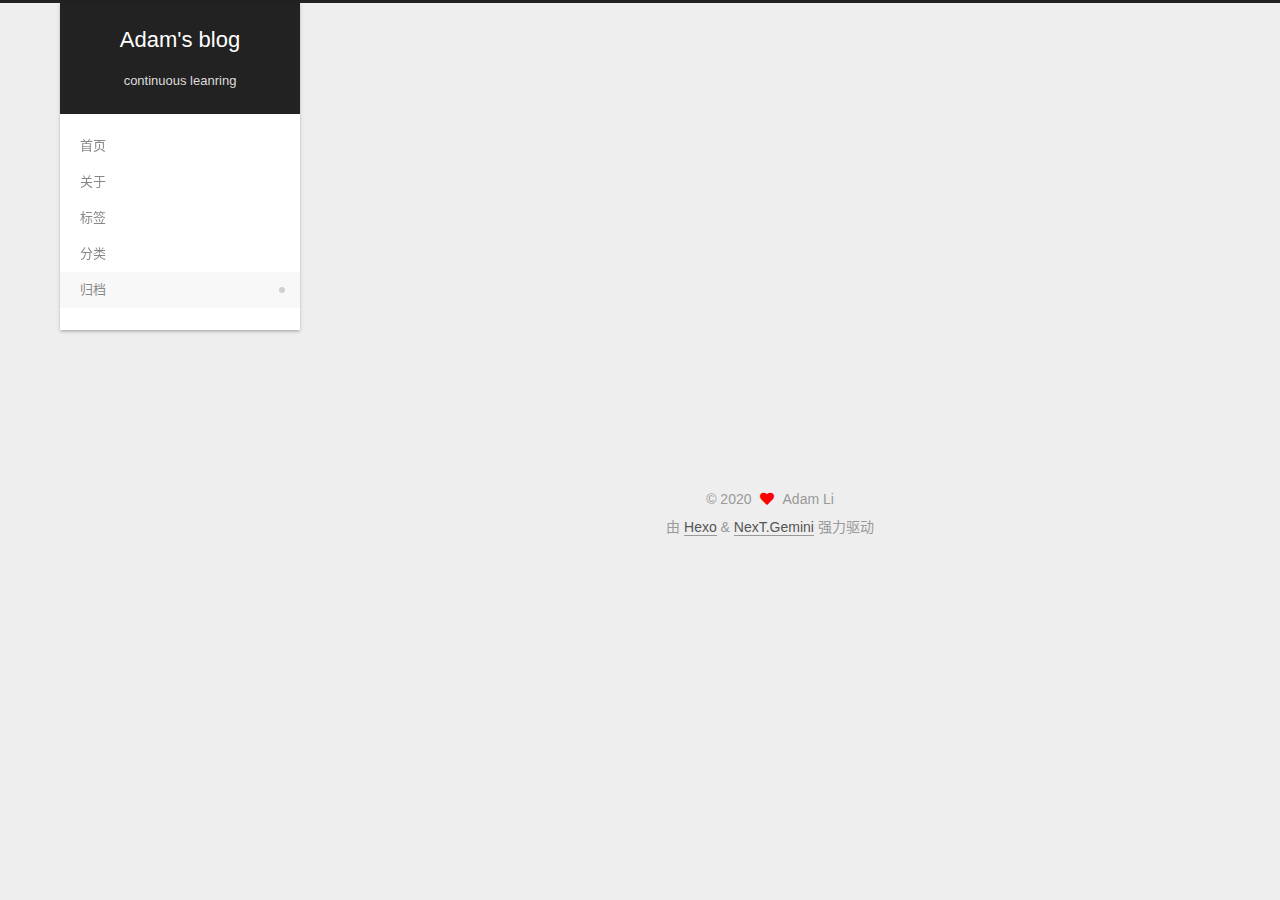
==== commit 7f031b36: "Site updated: 2020-12-28 01:16:05" ====
--- a/archives/index.html
+++ b/archives/index.html
@@ -1,485 +1,380 @@
 <!DOCTYPE html>
-<html>
+<html lang="zh-CN">
 <head>
-  <meta charset="utf-8">
-  
-  <meta name="renderer" content="webkit">
-  <meta http-equiv="X-UA-Compatible" content="IE=edge" >
-  <link rel="dns-prefetch" href="http://example.com">
-  <title>Archives | Hexo</title>
-  <meta name="viewport" content="width=device-width, initial-scale=1, maximum-scale=1">
+  <meta charset="UTF-8">
+<meta name="viewport" content="width=device-width, initial-scale=1, maximum-scale=2">
+<meta name="theme-color" content="#222">
+<meta name="generator" content="Hexo 5.2.0">
+  <link rel="apple-touch-icon" sizes="180x180" href="/images/apple-touch-icon-next.png">
+  <link rel="icon" type="image/png" sizes="32x32" href="/images/favicon-32x32-next.png">
+  <link rel="icon" type="image/png" sizes="16x16" href="/images/favicon-16x16-next.png">
+  <link rel="mask-icon" href="/images/logo.svg" color="#222">
+
+<link rel="stylesheet" href="/css/main.css">
+
+
+<link rel="stylesheet" href="/lib/font-awesome/css/all.min.css">
+
+<script id="hexo-configurations">
+    var NexT = window.NexT || {};
+    var CONFIG = {"hostname":"lzd-1230.github.io","root":"/","scheme":"Gemini","version":"7.8.0","exturl":false,"sidebar":{"position":"left","display":"post","padding":18,"offset":12,"onmobile":false},"copycode":{"enable":false,"show_result":false,"style":null},"back2top":{"enable":true,"sidebar":false,"scrollpercent":false},"bookmark":{"enable":false,"color":"#222","save":"auto"},"fancybox":false,"mediumzoom":false,"lazyload":false,"pangu":false,"comments":{"style":"tabs","active":null,"storage":true,"lazyload":false,"nav":null},"algolia":{"hits":{"per_page":10},"labels":{"input_placeholder":"Search for Posts","hits_empty":"We didn't find any results for the search: ${query}","hits_stats":"${hits} results found in ${time} ms"}},"localsearch":{"enable":false,"trigger":"auto","top_n_per_article":1,"unescape":false,"preload":false},"motion":{"enable":true,"async":false,"transition":{"post_block":"fadeIn","post_header":"slideDownIn","post_body":"slideDownIn","coll_header":"slideLeftIn","sidebar":"slideUpIn"}}};
+  </script>
+
   <meta property="og:type" content="website">
-<meta property="og:title" content="Hexo">
-<meta property="og:url" content="http://example.com/archives/index.html">
-<meta property="og:site_name" content="Hexo">
-<meta property="og:locale" content="en_US">
-<meta property="article:author" content="John Doe">
+<meta property="og:title" content="Adam&#39;s blog">
+<meta property="og:url" content="https://lzd-1230.github.io/archives/index.html">
+<meta property="og:site_name" content="Adam&#39;s blog">
+<meta property="og:locale" content="zh_CN">
+<meta property="article:author" content="Adam Li">
 <meta name="twitter:card" content="summary">
-  
-    <link rel="alternative" href="/atom.xml" title="Hexo" type="application/atom+xml">
-  
-  
-    <link rel="icon" href="/favicon.png">
-  
-  <link rel="stylesheet" type="text/css" href="/./main.0cf68a.css">
-  <style type="text/css">
-  
-    #container.show {
-      background: linear-gradient(200deg,#a0cfe4,#e8c37e);
+
+<link rel="canonical" href="https://lzd-1230.github.io/archives/">
+
+
+<script id="page-configurations">
+  // https://hexo.io/docs/variables.html
+  CONFIG.page = {
+    sidebar: "",
+    isHome : false,
+    isPost : false,
+    lang   : 'zh-CN'
+  };
+</script>
+
+  <title>归档 | Adam's blog</title>
+  
+
+
+
+
+
+
+  <noscript>
+  <style>
+  .use-motion .brand,
+  .use-motion .menu-item,
+  .sidebar-inner,
+  .use-motion .post-block,
+  .use-motion .pagination,
+  .use-motion .comments,
+  .use-motion .post-header,
+  .use-motion .post-body,
+  .use-motion .collection-header { opacity: initial; }
+
+  .use-motion .site-title,
+  .use-motion .site-subtitle {
+    opacity: initial;
+    top: initial;
+  }
+
+  .use-motion .logo-line-before i { left: initial; }
+  .use-motion .logo-line-after i { right: initial; }
+  </style>
+</noscript>
+
+</head>
+
+<body itemscope itemtype="http://schema.org/WebPage">
+  <div class="container use-motion">
+    <div class="headband"></div>
+
+    <header class="header" itemscope itemtype="http://schema.org/WPHeader">
+      <div class="header-inner"><div class="site-brand-container">
+  <div class="site-nav-toggle">
+    <div class="toggle" aria-label="切换导航栏">
+      <span class="toggle-line toggle-line-first"></span>
+      <span class="toggle-line toggle-line-middle"></span>
+      <span class="toggle-line toggle-line-last"></span>
+    </div>
+  </div>
+
+  <div class="site-meta">
+
+    <a href="/" class="brand" rel="start">
+      <span class="logo-line-before"><i></i></span>
+      <h1 class="site-title">Adam's blog</h1>
+      <span class="logo-line-after"><i></i></span>
+    </a>
+      <p class="site-subtitle" itemprop="description">continuous leanring</p>
+  </div>
+
+  <div class="site-nav-right">
+    <div class="toggle popup-trigger">
+    </div>
+  </div>
+</div>
+
+
+
+
+<nav class="site-nav">
+  <ul id="menu" class="main-menu menu">
+        <li class="menu-item menu-item-home">
+
+    <a href="/" rel="section"><i class="home fa-fw"></i>首页</a>
+
+  </li>
+        <li class="menu-item menu-item-about">
+
+    <a href="/about/" rel="section"><i class="user fa-fw"></i>关于</a>
+
+  </li>
+        <li class="menu-item menu-item-tags">
+
+    <a href="/tags/" rel="section"><i class="tags fa-fw"></i>标签</a>
+
+  </li>
+        <li class="menu-item menu-item-categories">
+
+    <a href="/categories/" rel="section"><i class="-th fa-fw"></i>分类</a>
+
+  </li>
+        <li class="menu-item menu-item-archives">
+
+    <a href="/archives/" rel="section"><i class="-archive fa-fw"></i>归档</a>
+
+  </li>
+  </ul>
+</nav>
+
+
+
+
+</div>
+    </header>
+
+    
+  <div class="back-to-top">
+    <i class="fa fa-arrow-up"></i>
+    <span>0%</span>
+  </div>
+
+
+    <main class="main">
+      <div class="main-inner">
+        <div class="content-wrap">
+          
+
+          <div class="content archive">
+            
+
+  
+  
+  
+  <div class="post-block">
+    <div class="posts-collapse">
+      <div class="collection-title">
+        <span class="collection-header">嗯..! 目前共计 2 篇日志。 继续努力。</span>
+      </div>
+
+      
+    <div class="collection-year">
+      <span class="collection-header">2020</span>
+    </div>
+
+  <article itemscope itemtype="http://schema.org/Article">
+    <header class="post-header">
+
+      <div class="post-meta">
+        <time itemprop="dateCreated"
+              datetime="2020-12-05T23:16:43+08:00"
+              content="2020-12-05">
+          12-05
+        </time>
+      </div>
+
+      <div class="post-title">
+          <a class="post-title-link" href="/2020/12/05/%E6%88%91%E7%9A%84%E7%AC%AC%E4%B8%80%E7%AF%87blog/" itemprop="url">
+            <span itemprop="name">我的第一篇blog</span>
+          </a>
+      </div>
+
+    </header>
+  </article>
+
+  <article itemscope itemtype="http://schema.org/Article">
+    <header class="post-header">
+
+      <div class="post-meta">
+        <time itemprop="dateCreated"
+              datetime="2020-12-05T23:11:14+08:00"
+              content="2020-12-05">
+          12-05
+        </time>
+      </div>
+
+      <div class="post-title">
+          <a class="post-title-link" href="/2020/12/05/hello-world/" itemprop="url">
+            <span itemprop="name">Hello World</span>
+          </a>
+      </div>
+
+    </header>
+  </article>
+
+
+    </div>
+  </div>
+  
+  
+  
+
+  
+
+
+
+          </div>
+          
+
+<script>
+  window.addEventListener('tabs:register', () => {
+    let { activeClass } = CONFIG.comments;
+    if (CONFIG.comments.storage) {
+      activeClass = localStorage.getItem('comments_active') || activeClass;
     }
-  </style>
-  
-
-  
-
-<meta name="generator" content="Hexo 5.2.0"></head>
-
-<body>
-  <div id="container" q-class="show:isCtnShow">
-    <canvas id="anm-canvas" class="anm-canvas"></canvas>
-    <div class="left-col" q-class="show:isShow">
-      
-<div class="overlay" style="background: #4d4d4d"></div>
-<div class="intrude-less">
-	<header id="header" class="inner">
-		<a href="/" class="profilepic">
-			<img src="" class="js-avatar">
-		</a>
-		<hgroup>
-		  <h1 class="header-author"><a href="/"></a></h1>
-		</hgroup>
-		
-
-		<nav class="header-menu">
-			<ul>
-			
-				<li><a href="/">主页</a></li>
-	        
-				<li><a href="/tags/%E9%9A%8F%E7%AC%94/">随笔</a></li>
-	        
-			</ul>
-		</nav>
-		<nav class="header-smart-menu">
-    		
-    			
-    			<a q-on="click: openSlider(e, 'innerArchive')" href="javascript:void(0)">所有文章</a>
-    			
-            
-    			
-    			<a q-on="click: openSlider(e, 'friends')" href="javascript:void(0)">友链</a>
-    			
-            
-    			
-    			<a q-on="click: openSlider(e, 'aboutme')" href="javascript:void(0)">关于我</a>
-    			
-            
-		</nav>
-		<nav class="header-nav">
-			<div class="social">
-				
-					<a class="github" target="_blank" href="#" title="github"><i class="icon-github"></i></a>
-		        
-					<a class="weibo" target="_blank" href="#" title="weibo"><i class="icon-weibo"></i></a>
-		        
-					<a class="rss" target="_blank" href="#" title="rss"><i class="icon-rss"></i></a>
-		        
-					<a class="zhihu" target="_blank" href="#" title="zhihu"><i class="icon-zhihu"></i></a>
-		        
-			</div>
-		</nav>
-	</header>		
-</div>
-
-    </div>
-    <div class="mid-col" q-class="show:isShow,hide:isShow|isFalse">
-      
-<nav id="mobile-nav">
-  	<div class="overlay js-overlay" style="background: #4d4d4d"></div>
-	<div class="btnctn js-mobile-btnctn">
-  		<div class="slider-trigger list" q-on="click: openSlider(e)"><i class="icon icon-sort"></i></div>
-	</div>
-	<div class="intrude-less">
-		<header id="header" class="inner">
-			<div class="profilepic">
-				<img src="" class="js-avatar">
-			</div>
-			<hgroup>
-			  <h1 class="header-author js-header-author"></h1>
-			</hgroup>
-			
-			
-			
-				
-			
-				
-			
-			
-			
-			<nav class="header-nav">
-				<div class="social">
-					
-						<a class="github" target="_blank" href="#" title="github"><i class="icon-github"></i></a>
-			        
-						<a class="weibo" target="_blank" href="#" title="weibo"><i class="icon-weibo"></i></a>
-			        
-						<a class="rss" target="_blank" href="#" title="rss"><i class="icon-rss"></i></a>
-			        
-						<a class="zhihu" target="_blank" href="#" title="zhihu"><i class="icon-zhihu"></i></a>
-			        
-				</div>
-			</nav>
-
-			<nav class="header-menu js-header-menu">
-				<ul style="width: 50%">
-				
-				
-					<li style="width: 50%"><a href="/">主页</a></li>
-		        
-					<li style="width: 50%"><a href="/tags/%E9%9A%8F%E7%AC%94/">随笔</a></li>
-		        
-				</ul>
-			</nav>
-		</header>				
-	</div>
-	<div class="mobile-mask" style="display:none" q-show="isShow"></div>
-</nav>
-
-      <div id="wrapper" class="body-wrap">
-        <div class="menu-l">
-          <div class="canvas-wrap">
-            <canvas data-colors="#eaeaea" data-sectionHeight="100" data-contentId="js-content" id="myCanvas1" class="anm-canvas"></canvas>
-          </div>
-          <div id="js-content" class="content-ll">
-            
-  
-  
-    
-    
-      
-      
-      <section class="archives-wrap">
-        <div class="archive-year-wrap">
-          <a href="/archives/2020" class="archive-year">2020</a>
+    if (activeClass) {
+      let activeTab = document.querySelector(`a[href="#comment-${activeClass}"]`);
+      if (activeTab) {
+        activeTab.click();
+      }
+    }
+  });
+  if (CONFIG.comments.storage) {
+    window.addEventListener('tabs:click', event => {
+      if (!event.target.matches('.tabs-comment .tab-content .tab-pane')) return;
+      let commentClass = event.target.classList[1];
+      localStorage.setItem('comments_active', commentClass);
+    });
+  }
+</script>
+
         </div>
-        <div class="archives">
-    
-    <article class="archive-article archive-type-post">
-  <div class="archive-article-inner">
-    <header class="archive-article-header">
-      	<div class="article-meta">
-	      	<a href="/2020/12/05/%E6%88%91%E7%9A%84%E7%AC%AC%E4%B8%80%E7%AF%87blog/" class="archive-article-date">
-  	<time datetime="2020-12-05T15:16:43.000Z" itemprop="datePublished"><i class="icon-calendar icon"></i>2020-12-05</time>
-</a>
-        </div>
-    	 
-  
-    <h1 itemprop="name">
-      <a class="archive-article-title" href="/2020/12/05/%E6%88%91%E7%9A%84%E7%AC%AC%E4%B8%80%E7%AF%87blog/">我的第一篇blog</a>
-    </h1>
-  
-
-        <div class="article-info info-on-right">
           
-	<div class="article-tag tagcloud">
-		<i class="icon-price-tags icon"></i>
-		<ul class="article-tag-list">
-			 
-        		<li class="article-tag-list-item">
-        			<a href="javascript:void(0)" class="js-tag article-tag-list-link color5">搭建博客</a>
-        		</li>
-      		
-		</ul>
-	</div>
-
-          
-
-        </div>
-        <div class="clearfix"></div>
-    </header>
-  </div>
-</article>
-  
-    
-    
-    <article class="archive-article archive-type-post">
-  <div class="archive-article-inner">
-    <header class="archive-article-header">
-      	<div class="article-meta">
-	      	<a href="/2020/12/05/hello-world/" class="archive-article-date">
-  	<time datetime="2020-12-05T15:11:14.212Z" itemprop="datePublished"><i class="icon-calendar icon"></i>2020-12-05</time>
-</a>
-        </div>
-    	 
-  
-    <h1 itemprop="name">
-      <a class="archive-article-title" href="/2020/12/05/hello-world/">Hello World</a>
-    </h1>
-  
-
-        <div class="article-info info-on-right">
-          
-          
-
-        </div>
-        <div class="clearfix"></div>
-    </header>
-  </div>
-</article>
-  
-  
-    </div></section>
-  
-
-    
-
-
-          </div>
-        </div>
-      </div>
-      <footer id="footer">
-  <div class="outer">
-    <div id="footer-info">
-    	<div class="footer-left">
-    		&copy; 2020 John Doe
-    	</div>
-      	<div class="footer-right">
-      		<a href="http://hexo.io/" target="_blank">Hexo</a>  Theme <a href="https://github.com/litten/hexo-theme-yilia" target="_blank">Yilia</a> by Litten
-      	</div>
-    </div>
-  </div>
-</footer>
-    </div>
-    <script>
-	var yiliaConfig = {
-		mathjax: false,
-		isHome: false,
-		isPost: false,
-		isArchive: true,
-		isTag: false,
-		isCategory: false,
-		open_in_new: false,
-		toc_hide_index: true,
-		root: "/",
-		innerArchive: true,
-		showTags: false
-	}
-</script>
-
-<script>!function(t){function n(e){if(r[e])return r[e].exports;var i=r[e]={exports:{},id:e,loaded:!1};return t[e].call(i.exports,i,i.exports,n),i.loaded=!0,i.exports}var r={};n.m=t,n.c=r,n.p="./",n(0)}([function(t,n,r){r(195),t.exports=r(191)},function(t,n,r){var e=r(3),i=r(52),o=r(27),u=r(28),c=r(53),f="prototype",a=function(t,n,r){var s,l,h,v,p=t&a.F,d=t&a.G,y=t&a.S,g=t&a.P,b=t&a.B,m=d?e:y?e[n]||(e[n]={}):(e[n]||{})[f],x=d?i:i[n]||(i[n]={}),w=x[f]||(x[f]={});d&&(r=n);for(s in r)l=!p&&m&&void 0!==m[s],h=(l?m:r)[s],v=b&&l?c(h,e):g&&"function"==typeof h?c(Function.call,h):h,m&&u(m,s,h,t&a.U),x[s]!=h&&o(x,s,v),g&&w[s]!=h&&(w[s]=h)};e.core=i,a.F=1,a.G=2,a.S=4,a.P=8,a.B=16,a.W=32,a.U=64,a.R=128,t.exports=a},function(t,n,r){var e=r(6);t.exports=function(t){if(!e(t))throw TypeError(t+" is not an object!");return t}},function(t,n){var r=t.exports="undefined"!=typeof window&&window.Math==Math?window:"undefined"!=typeof self&&self.Math==Math?self:Function("return this")();"number"==typeof __g&&(__g=r)},function(t,n){t.exports=function(t){try{return!!t()}catch(t){return!0}}},function(t,n){var r=t.exports="undefined"!=typeof window&&window.Math==Math?window:"undefined"!=typeof self&&self.Math==Math?self:Function("return this")();"number"==typeof __g&&(__g=r)},function(t,n){t.exports=function(t){return"object"==typeof t?null!==t:"function"==typeof t}},function(t,n,r){var e=r(126)("wks"),i=r(76),o=r(3).Symbol,u="function"==typeof o;(t.exports=function(t){return e[t]||(e[t]=u&&o[t]||(u?o:i)("Symbol."+t))}).store=e},function(t,n){var r={}.hasOwnProperty;t.exports=function(t,n){return r.call(t,n)}},function(t,n,r){var e=r(94),i=r(33);t.exports=function(t){return e(i(t))}},function(t,n,r){t.exports=!r(4)(function(){return 7!=Object.defineProperty({},"a",{get:function(){return 7}}).a})},function(t,n,r){var e=r(2),i=r(167),o=r(50),u=Object.defineProperty;n.f=r(10)?Object.defineProperty:function(t,n,r){if(e(t),n=o(n,!0),e(r),i)try{return u(t,n,r)}catch(t){}if("get"in r||"set"in r)throw TypeError("Accessors not supported!");return"value"in r&&(t[n]=r.value),t}},function(t,n,r){t.exports=!r(18)(function(){return 7!=Object.defineProperty({},"a",{get:function(){return 7}}).a})},function(t,n,r){var e=r(14),i=r(22);t.exports=r(12)?function(t,n,r){return e.f(t,n,i(1,r))}:function(t,n,r){return t[n]=r,t}},function(t,n,r){var e=r(20),i=r(58),o=r(42),u=Object.defineProperty;n.f=r(12)?Object.defineProperty:function(t,n,r){if(e(t),n=o(n,!0),e(r),i)try{return u(t,n,r)}catch(t){}if("get"in r||"set"in r)throw TypeError("Accessors not supported!");return"value"in r&&(t[n]=r.value),t}},function(t,n,r){var e=r(40)("wks"),i=r(23),o=r(5).Symbol,u="function"==typeof o;(t.exports=function(t){return e[t]||(e[t]=u&&o[t]||(u?o:i)("Symbol."+t))}).store=e},function(t,n,r){var e=r(67),i=Math.min;t.exports=function(t){return t>0?i(e(t),9007199254740991):0}},function(t,n,r){var e=r(46);t.exports=function(t){return Object(e(t))}},function(t,n){t.exports=function(t){try{return!!t()}catch(t){return!0}}},function(t,n,r){var e=r(63),i=r(34);t.exports=Object.keys||function(t){return e(t,i)}},function(t,n,r){var e=r(21);t.exports=function(t){if(!e(t))throw TypeError(t+" is not an object!");return t}},function(t,n){t.exports=function(t){return"object"==typeof t?null!==t:"function"==typeof t}},function(t,n){t.exports=function(t,n){return{enumerable:!(1&t),configurable:!(2&t),writable:!(4&t),value:n}}},function(t,n){var r=0,e=Math.random();t.exports=function(t){return"Symbol(".concat(void 0===t?"":t,")_",(++r+e).toString(36))}},function(t,n){var r={}.hasOwnProperty;t.exports=function(t,n){return r.call(t,n)}},function(t,n){var r=t.exports={version:"2.4.0"};"number"==typeof __e&&(__e=r)},function(t,n){t.exports=function(t){if("function"!=typeof t)throw TypeError(t+" is not a function!");return t}},function(t,n,r){var e=r(11),i=r(66);t.exports=r(10)?function(t,n,r){return e.f(t,n,i(1,r))}:function(t,n,r){return t[n]=r,t}},function(t,n,r){var e=r(3),i=r(27),o=r(24),u=r(76)("src"),c="toString",f=Function[c],a=(""+f).split(c);r(52).inspectSource=function(t){return f.call(t)},(t.exports=function(t,n,r,c){var f="function"==typeof r;f&&(o(r,"name")||i(r,"name",n)),t[n]!==r&&(f&&(o(r,u)||i(r,u,t[n]?""+t[n]:a.join(String(n)))),t===e?t[n]=r:c?t[n]?t[n]=r:i(t,n,r):(delete t[n],i(t,n,r)))})(Function.prototype,c,function(){return"function"==typeof this&&this[u]||f.call(this)})},function(t,n,r){var e=r(1),i=r(4),o=r(46),u=function(t,n,r,e){var i=String(o(t)),u="<"+n;return""!==r&&(u+=" "+r+'="'+String(e).replace(/"/g,"&quot;")+'"'),u+">"+i+"</"+n+">"};t.exports=function(t,n){var r={};r[t]=n(u),e(e.P+e.F*i(function(){var n=""[t]('"');return n!==n.toLowerCase()||n.split('"').length>3}),"String",r)}},function(t,n,r){var e=r(115),i=r(46);t.exports=function(t){return e(i(t))}},function(t,n,r){var e=r(116),i=r(66),o=r(30),u=r(50),c=r(24),f=r(167),a=Object.getOwnPropertyDescriptor;n.f=r(10)?a:function(t,n){if(t=o(t),n=u(n,!0),f)try{return a(t,n)}catch(t){}if(c(t,n))return i(!e.f.call(t,n),t[n])}},function(t,n,r){var e=r(24),i=r(17),o=r(145)("IE_PROTO"),u=Object.prototype;t.exports=Object.getPrototypeOf||function(t){return t=i(t),e(t,o)?t[o]:"function"==typeof t.constructor&&t instanceof t.constructor?t.constructor.prototype:t instanceof Object?u:null}},function(t,n){t.exports=function(t){if(void 0==t)throw TypeError("Can't call method on  "+t);return t}},function(t,n){t.exports="constructor,hasOwnProperty,isPrototypeOf,propertyIsEnumerable,toLocaleString,toString,valueOf".split(",")},function(t,n){t.exports={}},function(t,n){t.exports=!0},function(t,n){n.f={}.propertyIsEnumerable},function(t,n,r){var e=r(14).f,i=r(8),o=r(15)("toStringTag");t.exports=function(t,n,r){t&&!i(t=r?t:t.prototype,o)&&e(t,o,{configurable:!0,value:n})}},function(t,n,r){var e=r(40)("keys"),i=r(23);t.exports=function(t){return e[t]||(e[t]=i(t))}},function(t,n,r){var e=r(5),i="__core-js_shared__",o=e[i]||(e[i]={});t.exports=function(t){return o[t]||(o[t]={})}},function(t,n){var r=Math.ceil,e=Math.floor;t.exports=function(t){return isNaN(t=+t)?0:(t>0?e:r)(t)}},function(t,n,r){var e=r(21);t.exports=function(t,n){if(!e(t))return t;var r,i;if(n&&"function"==typeof(r=t.toString)&&!e(i=r.call(t)))return i;if("function"==typeof(r=t.valueOf)&&!e(i=r.call(t)))return i;if(!n&&"function"==typeof(r=t.toString)&&!e(i=r.call(t)))return i;throw TypeError("Can't convert object to primitive value")}},function(t,n,r){var e=r(5),i=r(25),o=r(36),u=r(44),c=r(14).f;t.exports=function(t){var n=i.Symbol||(i.Symbol=o?{}:e.Symbol||{});"_"==t.charAt(0)||t in n||c(n,t,{value:u.f(t)})}},function(t,n,r){n.f=r(15)},function(t,n){var r={}.toString;t.exports=function(t){return r.call(t).slice(8,-1)}},function(t,n){t.exports=function(t){if(void 0==t)throw TypeError("Can't call method on  "+t);return t}},function(t,n,r){var e=r(4);t.exports=function(t,n){return!!t&&e(function(){n?t.call(null,function(){},1):t.call(null)})}},function(t,n,r){var e=r(53),i=r(115),o=r(17),u=r(16),c=r(203);t.exports=function(t,n){var r=1==t,f=2==t,a=3==t,s=4==t,l=6==t,h=5==t||l,v=n||c;return function(n,c,p){for(var d,y,g=o(n),b=i(g),m=e(c,p,3),x=u(b.length),w=0,S=r?v(n,x):f?v(n,0):void 0;x>w;w++)if((h||w in b)&&(d=b[w],y=m(d,w,g),t))if(r)S[w]=y;else if(y)switch(t){case 3:return!0;case 5:return d;case 6:return w;case 2:S.push(d)}else if(s)return!1;return l?-1:a||s?s:S}}},function(t,n,r){var e=r(1),i=r(52),o=r(4);t.exports=function(t,n){var r=(i.Object||{})[t]||Object[t],u={};u[t]=n(r),e(e.S+e.F*o(function(){r(1)}),"Object",u)}},function(t,n,r){var e=r(6);t.exports=function(t,n){if(!e(t))return t;var r,i;if(n&&"function"==typeof(r=t.toString)&&!e(i=r.call(t)))return i;if("function"==typeof(r=t.valueOf)&&!e(i=r.call(t)))return i;if(!n&&"function"==typeof(r=t.toString)&&!e(i=r.call(t)))return i;throw TypeError("Can't convert object to primitive value")}},function(t,n,r){var e=r(5),i=r(25),o=r(91),u=r(13),c="prototype",f=function(t,n,r){var a,s,l,h=t&f.F,v=t&f.G,p=t&f.S,d=t&f.P,y=t&f.B,g=t&f.W,b=v?i:i[n]||(i[n]={}),m=b[c],x=v?e:p?e[n]:(e[n]||{})[c];v&&(r=n);for(a in r)(s=!h&&x&&void 0!==x[a])&&a in b||(l=s?x[a]:r[a],b[a]=v&&"function"!=typeof x[a]?r[a]:y&&s?o(l,e):g&&x[a]==l?function(t){var n=function(n,r,e){if(this instanceof t){switch(arguments.length){case 0:return new t;case 1:return new t(n);case 2:return new t(n,r)}return new t(n,r,e)}return t.apply(this,arguments)};return n[c]=t[c],n}(l):d&&"function"==typeof l?o(Function.call,l):l,d&&((b.virtual||(b.virtual={}))[a]=l,t&f.R&&m&&!m[a]&&u(m,a,l)))};f.F=1,f.G=2,f.S=4,f.P=8,f.B=16,f.W=32,f.U=64,f.R=128,t.exports=f},function(t,n){var r=t.exports={version:"2.4.0"};"number"==typeof __e&&(__e=r)},function(t,n,r){var e=r(26);t.exports=function(t,n,r){if(e(t),void 0===n)return t;switch(r){case 1:return function(r){return t.call(n,r)};case 2:return function(r,e){return t.call(n,r,e)};case 3:return function(r,e,i){return t.call(n,r,e,i)}}return function(){return t.apply(n,arguments)}}},function(t,n,r){var e=r(183),i=r(1),o=r(126)("metadata"),u=o.store||(o.store=new(r(186))),c=function(t,n,r){var i=u.get(t);if(!i){if(!r)return;u.set(t,i=new e)}var o=i.get(n);if(!o){if(!r)return;i.set(n,o=new e)}return o},f=function(t,n,r){var e=c(n,r,!1);return void 0!==e&&e.has(t)},a=function(t,n,r){var e=c(n,r,!1);return void 0===e?void 0:e.get(t)},s=function(t,n,r,e){c(r,e,!0).set(t,n)},l=function(t,n){var r=c(t,n,!1),e=[];return r&&r.forEach(function(t,n){e.push(n)}),e},h=function(t){return void 0===t||"symbol"==typeof t?t:String(t)},v=function(t){i(i.S,"Reflect",t)};t.exports={store:u,map:c,has:f,get:a,set:s,keys:l,key:h,exp:v}},function(t,n,r){"use strict";if(r(10)){var e=r(69),i=r(3),o=r(4),u=r(1),c=r(127),f=r(152),a=r(53),s=r(68),l=r(66),h=r(27),v=r(73),p=r(67),d=r(16),y=r(75),g=r(50),b=r(24),m=r(180),x=r(114),w=r(6),S=r(17),_=r(137),O=r(70),E=r(32),P=r(71).f,j=r(154),F=r(76),M=r(7),A=r(48),N=r(117),T=r(146),I=r(155),k=r(80),L=r(123),R=r(74),C=r(130),D=r(160),U=r(11),W=r(31),G=U.f,B=W.f,V=i.RangeError,z=i.TypeError,q=i.Uint8Array,K="ArrayBuffer",J="Shared"+K,Y="BYTES_PER_ELEMENT",H="prototype",$=Array[H],X=f.ArrayBuffer,Q=f.DataView,Z=A(0),tt=A(2),nt=A(3),rt=A(4),et=A(5),it=A(6),ot=N(!0),ut=N(!1),ct=I.values,ft=I.keys,at=I.entries,st=$.lastIndexOf,lt=$.reduce,ht=$.reduceRight,vt=$.join,pt=$.sort,dt=$.slice,yt=$.toString,gt=$.toLocaleString,bt=M("iterator"),mt=M("toStringTag"),xt=F("typed_constructor"),wt=F("def_constructor"),St=c.CONSTR,_t=c.TYPED,Ot=c.VIEW,Et="Wrong length!",Pt=A(1,function(t,n){return Tt(T(t,t[wt]),n)}),jt=o(function(){return 1===new q(new Uint16Array([1]).buffer)[0]}),Ft=!!q&&!!q[H].set&&o(function(){new q(1).set({})}),Mt=function(t,n){if(void 0===t)throw z(Et);var r=+t,e=d(t);if(n&&!m(r,e))throw V(Et);return e},At=function(t,n){var r=p(t);if(r<0||r%n)throw V("Wrong offset!");return r},Nt=function(t){if(w(t)&&_t in t)return t;throw z(t+" is not a typed array!")},Tt=function(t,n){if(!(w(t)&&xt in t))throw z("It is not a typed array constructor!");return new t(n)},It=function(t,n){return kt(T(t,t[wt]),n)},kt=function(t,n){for(var r=0,e=n.length,i=Tt(t,e);e>r;)i[r]=n[r++];return i},Lt=function(t,n,r){G(t,n,{get:function(){return this._d[r]}})},Rt=function(t){var n,r,e,i,o,u,c=S(t),f=arguments.length,s=f>1?arguments[1]:void 0,l=void 0!==s,h=j(c);if(void 0!=h&&!_(h)){for(u=h.call(c),e=[],n=0;!(o=u.next()).done;n++)e.push(o.value);c=e}for(l&&f>2&&(s=a(s,arguments[2],2)),n=0,r=d(c.length),i=Tt(this,r);r>n;n++)i[n]=l?s(c[n],n):c[n];return i},Ct=function(){for(var t=0,n=arguments.length,r=Tt(this,n);n>t;)r[t]=arguments[t++];return r},Dt=!!q&&o(function(){gt.call(new q(1))}),Ut=function(){return gt.apply(Dt?dt.call(Nt(this)):Nt(this),arguments)},Wt={copyWithin:function(t,n){return D.call(Nt(this),t,n,arguments.length>2?arguments[2]:void 0)},every:function(t){return rt(Nt(this),t,arguments.length>1?arguments[1]:void 0)},fill:function(t){return C.apply(Nt(this),arguments)},filter:function(t){return It(this,tt(Nt(this),t,arguments.length>1?arguments[1]:void 0))},find:function(t){return et(Nt(this),t,arguments.length>1?arguments[1]:void 0)},findIndex:function(t){return it(Nt(this),t,arguments.length>1?arguments[1]:void 0)},forEach:function(t){Z(Nt(this),t,arguments.length>1?arguments[1]:void 0)},indexOf:function(t){return ut(Nt(this),t,arguments.length>1?arguments[1]:void 0)},includes:function(t){return ot(Nt(this),t,arguments.length>1?arguments[1]:void 0)},join:function(t){return vt.apply(Nt(this),arguments)},lastIndexOf:function(t){return st.apply(Nt(this),arguments)},map:function(t){return Pt(Nt(this),t,arguments.length>1?arguments[1]:void 0)},reduce:function(t){return lt.apply(Nt(this),arguments)},reduceRight:function(t){return ht.apply(Nt(this),arguments)},reverse:function(){for(var t,n=this,r=Nt(n).length,e=Math.floor(r/2),i=0;i<e;)t=n[i],n[i++]=n[--r],n[r]=t;return n},some:function(t){return nt(Nt(this),t,arguments.length>1?arguments[1]:void 0)},sort:function(t){return pt.call(Nt(this),t)},subarray:function(t,n){var r=Nt(this),e=r.length,i=y(t,e);return new(T(r,r[wt]))(r.buffer,r.byteOffset+i*r.BYTES_PER_ELEMENT,d((void 0===n?e:y(n,e))-i))}},Gt=function(t,n){return It(this,dt.call(Nt(this),t,n))},Bt=function(t){Nt(this);var n=At(arguments[1],1),r=this.length,e=S(t),i=d(e.length),o=0;if(i+n>r)throw V(Et);for(;o<i;)this[n+o]=e[o++]},Vt={entries:function(){return at.call(Nt(this))},keys:function(){return ft.call(Nt(this))},values:function(){return ct.call(Nt(this))}},zt=function(t,n){return w(t)&&t[_t]&&"symbol"!=typeof n&&n in t&&String(+n)==String(n)},qt=function(t,n){return zt(t,n=g(n,!0))?l(2,t[n]):B(t,n)},Kt=function(t,n,r){return!(zt(t,n=g(n,!0))&&w(r)&&b(r,"value"))||b(r,"get")||b(r,"set")||r.configurable||b(r,"writable")&&!r.writable||b(r,"enumerable")&&!r.enumerable?G(t,n,r):(t[n]=r.value,t)};St||(W.f=qt,U.f=Kt),u(u.S+u.F*!St,"Object",{getOwnPropertyDescriptor:qt,defineProperty:Kt}),o(function(){yt.call({})})&&(yt=gt=function(){return vt.call(this)});var Jt=v({},Wt);v(Jt,Vt),h(Jt,bt,Vt.values),v(Jt,{slice:Gt,set:Bt,constructor:function(){},toString:yt,toLocaleString:Ut}),Lt(Jt,"buffer","b"),Lt(Jt,"byteOffset","o"),Lt(Jt,"byteLength","l"),Lt(Jt,"length","e"),G(Jt,mt,{get:function(){return this[_t]}}),t.exports=function(t,n,r,f){f=!!f;var a=t+(f?"Clamped":"")+"Array",l="Uint8Array"!=a,v="get"+t,p="set"+t,y=i[a],g=y||{},b=y&&E(y),m=!y||!c.ABV,S={},_=y&&y[H],j=function(t,r){var e=t._d;return e.v[v](r*n+e.o,jt)},F=function(t,r,e){var i=t._d;f&&(e=(e=Math.round(e))<0?0:e>255?255:255&e),i.v[p](r*n+i.o,e,jt)},M=function(t,n){G(t,n,{get:function(){return j(this,n)},set:function(t){return F(this,n,t)},enumerable:!0})};m?(y=r(function(t,r,e,i){s(t,y,a,"_d");var o,u,c,f,l=0,v=0;if(w(r)){if(!(r instanceof X||(f=x(r))==K||f==J))return _t in r?kt(y,r):Rt.call(y,r);o=r,v=At(e,n);var p=r.byteLength;if(void 0===i){if(p%n)throw V(Et);if((u=p-v)<0)throw V(Et)}else if((u=d(i)*n)+v>p)throw V(Et);c=u/n}else c=Mt(r,!0),u=c*n,o=new X(u);for(h(t,"_d",{b:o,o:v,l:u,e:c,v:new Q(o)});l<c;)M(t,l++)}),_=y[H]=O(Jt),h(_,"constructor",y)):L(function(t){new y(null),new y(t)},!0)||(y=r(function(t,r,e,i){s(t,y,a);var o;return w(r)?r instanceof X||(o=x(r))==K||o==J?void 0!==i?new g(r,At(e,n),i):void 0!==e?new g(r,At(e,n)):new g(r):_t in r?kt(y,r):Rt.call(y,r):new g(Mt(r,l))}),Z(b!==Function.prototype?P(g).concat(P(b)):P(g),function(t){t in y||h(y,t,g[t])}),y[H]=_,e||(_.constructor=y));var A=_[bt],N=!!A&&("values"==A.name||void 0==A.name),T=Vt.values;h(y,xt,!0),h(_,_t,a),h(_,Ot,!0),h(_,wt,y),(f?new y(1)[mt]==a:mt in _)||G(_,mt,{get:function(){return a}}),S[a]=y,u(u.G+u.W+u.F*(y!=g),S),u(u.S,a,{BYTES_PER_ELEMENT:n,from:Rt,of:Ct}),Y in _||h(_,Y,n),u(u.P,a,Wt),R(a),u(u.P+u.F*Ft,a,{set:Bt}),u(u.P+u.F*!N,a,Vt),u(u.P+u.F*(_.toString!=yt),a,{toString:yt}),u(u.P+u.F*o(function(){new y(1).slice()}),a,{slice:Gt}),u(u.P+u.F*(o(function(){return[1,2].toLocaleString()!=new y([1,2]).toLocaleString()})||!o(function(){_.toLocaleString.call([1,2])})),a,{toLocaleString:Ut}),k[a]=N?A:T,e||N||h(_,bt,T)}}else t.exports=function(){}},function(t,n){var r={}.toString;t.exports=function(t){return r.call(t).slice(8,-1)}},function(t,n,r){var e=r(21),i=r(5).document,o=e(i)&&e(i.createElement);t.exports=function(t){return o?i.createElement(t):{}}},function(t,n,r){t.exports=!r(12)&&!r(18)(function(){return 7!=Object.defineProperty(r(57)("div"),"a",{get:function(){return 7}}).a})},function(t,n,r){"use strict";var e=r(36),i=r(51),o=r(64),u=r(13),c=r(8),f=r(35),a=r(96),s=r(38),l=r(103),h=r(15)("iterator"),v=!([].keys&&"next"in[].keys()),p="keys",d="values",y=function(){return this};t.exports=function(t,n,r,g,b,m,x){a(r,n,g);var w,S,_,O=function(t){if(!v&&t in F)return F[t];switch(t){case p:case d:return function(){return new r(this,t)}}return function(){return new r(this,t)}},E=n+" Iterator",P=b==d,j=!1,F=t.prototype,M=F[h]||F["@@iterator"]||b&&F[b],A=M||O(b),N=b?P?O("entries"):A:void 0,T="Array"==n?F.entries||M:M;if(T&&(_=l(T.call(new t)))!==Object.prototype&&(s(_,E,!0),e||c(_,h)||u(_,h,y)),P&&M&&M.name!==d&&(j=!0,A=function(){return M.call(this)}),e&&!x||!v&&!j&&F[h]||u(F,h,A),f[n]=A,f[E]=y,b)if(w={values:P?A:O(d),keys:m?A:O(p),entries:N},x)for(S in w)S in F||o(F,S,w[S]);else i(i.P+i.F*(v||j),n,w);return w}},function(t,n,r){var e=r(20),i=r(100),o=r(34),u=r(39)("IE_PROTO"),c=function(){},f="prototype",a=function(){var t,n=r(57)("iframe"),e=o.length;for(n.style.display="none",r(93).appendChild(n),n.src="javascript:",t=n.contentWindow.document,t.open(),t.write("<script>document.F=Object<\/script>"),t.close(),a=t.F;e--;)delete a[f][o[e]];return a()};t.exports=Object.create||function(t,n){var r;return null!==t?(c[f]=e(t),r=new c,c[f]=null,r[u]=t):r=a(),void 0===n?r:i(r,n)}},function(t,n,r){var e=r(63),i=r(34).concat("length","prototype");n.f=Object.getOwnPropertyNames||function(t){return e(t,i)}},function(t,n){n.f=Object.getOwnPropertySymbols},function(t,n,r){var e=r(8),i=r(9),o=r(90)(!1),u=r(39)("IE_PROTO");t.exports=function(t,n){var r,c=i(t),f=0,a=[];for(r in c)r!=u&&e(c,r)&&a.push(r);for(;n.length>f;)e(c,r=n[f++])&&(~o(a,r)||a.push(r));return a}},function(t,n,r){t.exports=r(13)},function(t,n,r){var e=r(76)("meta"),i=r(6),o=r(24),u=r(11).f,c=0,f=Object.isExtensible||function(){return!0},a=!r(4)(function(){return f(Object.preventExtensions({}))}),s=function(t){u(t,e,{value:{i:"O"+ ++c,w:{}}})},l=function(t,n){if(!i(t))return"symbol"==typeof t?t:("string"==typeof t?"S":"P")+t;if(!o(t,e)){if(!f(t))return"F";if(!n)return"E";s(t)}return t[e].i},h=function(t,n){if(!o(t,e)){if(!f(t))return!0;if(!n)return!1;s(t)}return t[e].w},v=function(t){return a&&p.NEED&&f(t)&&!o(t,e)&&s(t),t},p=t.exports={KEY:e,NEED:!1,fastKey:l,getWeak:h,onFreeze:v}},function(t,n){t.exports=function(t,n){return{enumerable:!(1&t),configurable:!(2&t),writable:!(4&t),value:n}}},function(t,n){var r=Math.ceil,e=Math.floor;t.exports=function(t){return isNaN(t=+t)?0:(t>0?e:r)(t)}},function(t,n){t.exports=function(t,n,r,e){if(!(t instanceof n)||void 0!==e&&e in t)throw TypeError(r+": incorrect invocation!");return t}},function(t,n){t.exports=!1},function(t,n,r){var e=r(2),i=r(173),o=r(133),u=r(145)("IE_PROTO"),c=function(){},f="prototype",a=function(){var t,n=r(132)("iframe"),e=o.length;for(n.style.display="none",r(135).appendChild(n),n.src="javascript:",t=n.contentWindow.document,t.open(),t.write("<script>document.F=Object<\/script>"),t.close(),a=t.F;e--;)delete a[f][o[e]];return a()};t.exports=Object.create||function(t,n){var r;return null!==t?(c[f]=e(t),r=new c,c[f]=null,r[u]=t):r=a(),void 0===n?r:i(r,n)}},function(t,n,r){var e=r(175),i=r(133).concat("length","prototype");n.f=Object.getOwnPropertyNames||function(t){return e(t,i)}},function(t,n,r){var e=r(175),i=r(133);t.exports=Object.keys||function(t){return e(t,i)}},function(t,n,r){var e=r(28);t.exports=function(t,n,r){for(var i in n)e(t,i,n[i],r);return t}},function(t,n,r){"use strict";var e=r(3),i=r(11),o=r(10),u=r(7)("species");t.exports=function(t){var n=e[t];o&&n&&!n[u]&&i.f(n,u,{configurable:!0,get:function(){return this}})}},function(t,n,r){var e=r(67),i=Math.max,o=Math.min;t.exports=function(t,n){return t=e(t),t<0?i(t+n,0):o(t,n)}},function(t,n){var r=0,e=Math.random();t.exports=function(t){return"Symbol(".concat(void 0===t?"":t,")_",(++r+e).toString(36))}},function(t,n,r){var e=r(33);t.exports=function(t){return Object(e(t))}},function(t,n,r){var e=r(7)("unscopables"),i=Array.prototype;void 0==i[e]&&r(27)(i,e,{}),t.exports=function(t){i[e][t]=!0}},function(t,n,r){var e=r(53),i=r(169),o=r(137),u=r(2),c=r(16),f=r(154),a={},s={},n=t.exports=function(t,n,r,l,h){var v,p,d,y,g=h?function(){return t}:f(t),b=e(r,l,n?2:1),m=0;if("function"!=typeof g)throw TypeError(t+" is not iterable!");if(o(g)){for(v=c(t.length);v>m;m++)if((y=n?b(u(p=t[m])[0],p[1]):b(t[m]))===a||y===s)return y}else for(d=g.call(t);!(p=d.next()).done;)if((y=i(d,b,p.value,n))===a||y===s)return y};n.BREAK=a,n.RETURN=s},function(t,n){t.exports={}},function(t,n,r){var e=r(11).f,i=r(24),o=r(7)("toStringTag");t.exports=function(t,n,r){t&&!i(t=r?t:t.prototype,o)&&e(t,o,{configurable:!0,value:n})}},function(t,n,r){var e=r(1),i=r(46),o=r(4),u=r(150),c="["+u+"]",f="​-",a=RegExp("^"+c+c+"*"),s=RegExp(c+c+"*$"),l=function(t,n,r){var i={},c=o(function(){return!!u[t]()||f[t]()!=f}),a=i[t]=c?n(h):u[t];r&&(i[r]=a),e(e.P+e.F*c,"String",i)},h=l.trim=function(t,n){return t=String(i(t)),1&n&&(t=t.replace(a,"")),2&n&&(t=t.replace(s,"")),t};t.exports=l},function(t,n,r){t.exports={default:r(86),__esModule:!0}},function(t,n,r){t.exports={default:r(87),__esModule:!0}},function(t,n,r){"use strict";function e(t){return t&&t.__esModule?t:{default:t}}n.__esModule=!0;var i=r(84),o=e(i),u=r(83),c=e(u),f="function"==typeof c.default&&"symbol"==typeof o.default?function(t){return typeof t}:function(t){return t&&"function"==typeof c.default&&t.constructor===c.default&&t!==c.default.prototype?"symbol":typeof t};n.default="function"==typeof c.default&&"symbol"===f(o.default)?function(t){return void 0===t?"undefined":f(t)}:function(t){return t&&"function"==typeof c.default&&t.constructor===c.default&&t!==c.default.prototype?"symbol":void 0===t?"undefined":f(t)}},function(t,n,r){r(110),r(108),r(111),r(112),t.exports=r(25).Symbol},function(t,n,r){r(109),r(113),t.exports=r(44).f("iterator")},function(t,n){t.exports=function(t){if("function"!=typeof t)throw TypeError(t+" is not a function!");return t}},function(t,n){t.exports=function(){}},function(t,n,r){var e=r(9),i=r(106),o=r(105);t.exports=function(t){return function(n,r,u){var c,f=e(n),a=i(f.length),s=o(u,a);if(t&&r!=r){for(;a>s;)if((c=f[s++])!=c)return!0}else for(;a>s;s++)if((t||s in f)&&f[s]===r)return t||s||0;return!t&&-1}}},function(t,n,r){var e=r(88);t.exports=function(t,n,r){if(e(t),void 0===n)return t;switch(r){case 1:return function(r){return t.call(n,r)};case 2:return function(r,e){return t.call(n,r,e)};case 3:return function(r,e,i){return t.call(n,r,e,i)}}return function(){return t.apply(n,arguments)}}},function(t,n,r){var e=r(19),i=r(62),o=r(37);t.exports=function(t){var n=e(t),r=i.f;if(r)for(var u,c=r(t),f=o.f,a=0;c.length>a;)f.call(t,u=c[a++])&&n.push(u);return n}},function(t,n,r){t.exports=r(5).document&&document.documentElement},function(t,n,r){var e=r(56);t.exports=Object("z").propertyIsEnumerable(0)?Object:function(t){return"String"==e(t)?t.split(""):Object(t)}},function(t,n,r){var e=r(56);t.exports=Array.isArray||function(t){return"Array"==e(t)}},function(t,n,r){"use strict";var e=r(60),i=r(22),o=r(38),u={};r(13)(u,r(15)("iterator"),function(){return this}),t.exports=function(t,n,r){t.prototype=e(u,{next:i(1,r)}),o(t,n+" Iterator")}},function(t,n){t.exports=function(t,n){return{value:n,done:!!t}}},function(t,n,r){var e=r(19),i=r(9);t.exports=function(t,n){for(var r,o=i(t),u=e(o),c=u.length,f=0;c>f;)if(o[r=u[f++]]===n)return r}},function(t,n,r){var e=r(23)("meta"),i=r(21),o=r(8),u=r(14).f,c=0,f=Object.isExtensible||function(){return!0},a=!r(18)(function(){return f(Object.preventExtensions({}))}),s=function(t){u(t,e,{value:{i:"O"+ ++c,w:{}}})},l=function(t,n){if(!i(t))return"symbol"==typeof t?t:("string"==typeof t?"S":"P")+t;if(!o(t,e)){if(!f(t))return"F";if(!n)return"E";s(t)}return t[e].i},h=function(t,n){if(!o(t,e)){if(!f(t))return!0;if(!n)return!1;s(t)}return t[e].w},v=function(t){return a&&p.NEED&&f(t)&&!o(t,e)&&s(t),t},p=t.exports={KEY:e,NEED:!1,fastKey:l,getWeak:h,onFreeze:v}},function(t,n,r){var e=r(14),i=r(20),o=r(19);t.exports=r(12)?Object.defineProperties:function(t,n){i(t);for(var r,u=o(n),c=u.length,f=0;c>f;)e.f(t,r=u[f++],n[r]);return t}},function(t,n,r){var e=r(37),i=r(22),o=r(9),u=r(42),c=r(8),f=r(58),a=Object.getOwnPropertyDescriptor;n.f=r(12)?a:function(t,n){if(t=o(t),n=u(n,!0),f)try{return a(t,n)}catch(t){}if(c(t,n))return i(!e.f.call(t,n),t[n])}},function(t,n,r){var e=r(9),i=r(61).f,o={}.toString,u="object"==typeof window&&window&&Object.getOwnPropertyNames?Object.getOwnPropertyNames(window):[],c=function(t){try{return i(t)}catch(t){return u.slice()}};t.exports.f=function(t){return u&&"[object Window]"==o.call(t)?c(t):i(e(t))}},function(t,n,r){var e=r(8),i=r(77),o=r(39)("IE_PROTO"),u=Object.prototype;t.exports=Object.getPrototypeOf||function(t){return t=i(t),e(t,o)?t[o]:"function"==typeof t.constructor&&t instanceof t.constructor?t.constructor.prototype:t instanceof Object?u:null}},function(t,n,r){var e=r(41),i=r(33);t.exports=function(t){return function(n,r){var o,u,c=String(i(n)),f=e(r),a=c.length;return f<0||f>=a?t?"":void 0:(o=c.charCodeAt(f),o<55296||o>56319||f+1===a||(u=c.charCodeAt(f+1))<56320||u>57343?t?c.charAt(f):o:t?c.slice(f,f+2):u-56320+(o-55296<<10)+65536)}}},function(t,n,r){var e=r(41),i=Math.max,o=Math.min;t.exports=function(t,n){return t=e(t),t<0?i(t+n,0):o(t,n)}},function(t,n,r){var e=r(41),i=Math.min;t.exports=function(t){return t>0?i(e(t),9007199254740991):0}},function(t,n,r){"use strict";var e=r(89),i=r(97),o=r(35),u=r(9);t.exports=r(59)(Array,"Array",function(t,n){this._t=u(t),this._i=0,this._k=n},function(){var t=this._t,n=this._k,r=this._i++;return!t||r>=t.length?(this._t=void 0,i(1)):"keys"==n?i(0,r):"values"==n?i(0,t[r]):i(0,[r,t[r]])},"values"),o.Arguments=o.Array,e("keys"),e("values"),e("entries")},function(t,n){},function(t,n,r){"use strict";var e=r(104)(!0);r(59)(String,"String",function(t){this._t=String(t),this._i=0},function(){var t,n=this._t,r=this._i;return r>=n.length?{value:void 0,done:!0}:(t=e(n,r),this._i+=t.length,{value:t,done:!1})})},function(t,n,r){"use strict";var e=r(5),i=r(8),o=r(12),u=r(51),c=r(64),f=r(99).KEY,a=r(18),s=r(40),l=r(38),h=r(23),v=r(15),p=r(44),d=r(43),y=r(98),g=r(92),b=r(95),m=r(20),x=r(9),w=r(42),S=r(22),_=r(60),O=r(102),E=r(101),P=r(14),j=r(19),F=E.f,M=P.f,A=O.f,N=e.Symbol,T=e.JSON,I=T&&T.stringify,k="prototype",L=v("_hidden"),R=v("toPrimitive"),C={}.propertyIsEnumerable,D=s("symbol-registry"),U=s("symbols"),W=s("op-symbols"),G=Object[k],B="function"==typeof N,V=e.QObject,z=!V||!V[k]||!V[k].findChild,q=o&&a(function(){return 7!=_(M({},"a",{get:function(){return M(this,"a",{value:7}).a}})).a})?function(t,n,r){var e=F(G,n);e&&delete G[n],M(t,n,r),e&&t!==G&&M(G,n,e)}:M,K=function(t){var n=U[t]=_(N[k]);return n._k=t,n},J=B&&"symbol"==typeof N.iterator?function(t){return"symbol"==typeof t}:function(t){return t instanceof N},Y=function(t,n,r){return t===G&&Y(W,n,r),m(t),n=w(n,!0),m(r),i(U,n)?(r.enumerable?(i(t,L)&&t[L][n]&&(t[L][n]=!1),r=_(r,{enumerable:S(0,!1)})):(i(t,L)||M(t,L,S(1,{})),t[L][n]=!0),q(t,n,r)):M(t,n,r)},H=function(t,n){m(t);for(var r,e=g(n=x(n)),i=0,o=e.length;o>i;)Y(t,r=e[i++],n[r]);return t},$=function(t,n){return void 0===n?_(t):H(_(t),n)},X=function(t){var n=C.call(this,t=w(t,!0));return!(this===G&&i(U,t)&&!i(W,t))&&(!(n||!i(this,t)||!i(U,t)||i(this,L)&&this[L][t])||n)},Q=function(t,n){if(t=x(t),n=w(n,!0),t!==G||!i(U,n)||i(W,n)){var r=F(t,n);return!r||!i(U,n)||i(t,L)&&t[L][n]||(r.enumerable=!0),r}},Z=function(t){for(var n,r=A(x(t)),e=[],o=0;r.length>o;)i(U,n=r[o++])||n==L||n==f||e.push(n);return e},tt=function(t){for(var n,r=t===G,e=A(r?W:x(t)),o=[],u=0;e.length>u;)!i(U,n=e[u++])||r&&!i(G,n)||o.push(U[n]);return o};B||(N=function(){if(this instanceof N)throw TypeError("Symbol is not a constructor!");var t=h(arguments.length>0?arguments[0]:void 0),n=function(r){this===G&&n.call(W,r),i(this,L)&&i(this[L],t)&&(this[L][t]=!1),q(this,t,S(1,r))};return o&&z&&q(G,t,{configurable:!0,set:n}),K(t)},c(N[k],"toString",function(){return this._k}),E.f=Q,P.f=Y,r(61).f=O.f=Z,r(37).f=X,r(62).f=tt,o&&!r(36)&&c(G,"propertyIsEnumerable",X,!0),p.f=function(t){return K(v(t))}),u(u.G+u.W+u.F*!B,{Symbol:N});for(var nt="hasInstance,isConcatSpreadable,iterator,match,replace,search,species,split,toPrimitive,toStringTag,unscopables".split(","),rt=0;nt.length>rt;)v(nt[rt++]);for(var nt=j(v.store),rt=0;nt.length>rt;)d(nt[rt++]);u(u.S+u.F*!B,"Symbol",{for:function(t){return i(D,t+="")?D[t]:D[t]=N(t)},keyFor:function(t){if(J(t))return y(D,t);throw TypeError(t+" is not a symbol!")},useSetter:function(){z=!0},useSimple:function(){z=!1}}),u(u.S+u.F*!B,"Object",{create:$,defineProperty:Y,defineProperties:H,getOwnPropertyDescriptor:Q,getOwnPropertyNames:Z,getOwnPropertySymbols:tt}),T&&u(u.S+u.F*(!B||a(function(){var t=N();return"[null]"!=I([t])||"{}"!=I({a:t})||"{}"!=I(Object(t))})),"JSON",{stringify:function(t){if(void 0!==t&&!J(t)){for(var n,r,e=[t],i=1;arguments.length>i;)e.push(arguments[i++]);return n=e[1],"function"==typeof n&&(r=n),!r&&b(n)||(n=function(t,n){if(r&&(n=r.call(this,t,n)),!J(n))return n}),e[1]=n,I.apply(T,e)}}}),N[k][R]||r(13)(N[k],R,N[k].valueOf),l(N,"Symbol"),l(Math,"Math",!0),l(e.JSON,"JSON",!0)},function(t,n,r){r(43)("asyncIterator")},function(t,n,r){r(43)("observable")},function(t,n,r){r(107);for(var e=r(5),i=r(13),o=r(35),u=r(15)("toStringTag"),c=["NodeList","DOMTokenList","MediaList","StyleSheetList","CSSRuleList"],f=0;f<5;f++){var a=c[f],s=e[a],l=s&&s.prototype;l&&!l[u]&&i(l,u,a),o[a]=o.Array}},function(t,n,r){var e=r(45),i=r(7)("toStringTag"),o="Arguments"==e(function(){return arguments}()),u=function(t,n){try{return t[n]}catch(t){}};t.exports=function(t){var n,r,c;return void 0===t?"Undefined":null===t?"Null":"string"==typeof(r=u(n=Object(t),i))?r:o?e(n):"Object"==(c=e(n))&&"function"==typeof n.callee?"Arguments":c}},function(t,n,r){var e=r(45);t.exports=Object("z").propertyIsEnumerable(0)?Object:function(t){return"String"==e(t)?t.split(""):Object(t)}},function(t,n){n.f={}.propertyIsEnumerable},function(t,n,r){var e=r(30),i=r(16),o=r(75);t.exports=function(t){return function(n,r,u){var c,f=e(n),a=i(f.length),s=o(u,a);if(t&&r!=r){for(;a>s;)if((c=f[s++])!=c)return!0}else for(;a>s;s++)if((t||s in f)&&f[s]===r)return t||s||0;return!t&&-1}}},function(t,n,r){"use strict";var e=r(3),i=r(1),o=r(28),u=r(73),c=r(65),f=r(79),a=r(68),s=r(6),l=r(4),h=r(123),v=r(81),p=r(136);t.exports=function(t,n,r,d,y,g){var b=e[t],m=b,x=y?"set":"add",w=m&&m.prototype,S={},_=function(t){var n=w[t];o(w,t,"delete"==t?function(t){return!(g&&!s(t))&&n.call(this,0===t?0:t)}:"has"==t?function(t){return!(g&&!s(t))&&n.call(this,0===t?0:t)}:"get"==t?function(t){return g&&!s(t)?void 0:n.call(this,0===t?0:t)}:"add"==t?function(t){return n.call(this,0===t?0:t),this}:function(t,r){return n.call(this,0===t?0:t,r),this})};if("function"==typeof m&&(g||w.forEach&&!l(function(){(new m).entries().next()}))){var O=new m,E=O[x](g?{}:-0,1)!=O,P=l(function(){O.has(1)}),j=h(function(t){new m(t)}),F=!g&&l(function(){for(var t=new m,n=5;n--;)t[x](n,n);return!t.has(-0)});j||(m=n(function(n,r){a(n,m,t);var e=p(new b,n,m);return void 0!=r&&f(r,y,e[x],e),e}),m.prototype=w,w.constructor=m),(P||F)&&(_("delete"),_("has"),y&&_("get")),(F||E)&&_(x),g&&w.clear&&delete w.clear}else m=d.getConstructor(n,t,y,x),u(m.prototype,r),c.NEED=!0;return v(m,t),S[t]=m,i(i.G+i.W+i.F*(m!=b),S),g||d.setStrong(m,t,y),m}},function(t,n,r){"use strict";var e=r(27),i=r(28),o=r(4),u=r(46),c=r(7);t.exports=function(t,n,r){var f=c(t),a=r(u,f,""[t]),s=a[0],l=a[1];o(function(){var n={};return n[f]=function(){return 7},7!=""[t](n)})&&(i(String.prototype,t,s),e(RegExp.prototype,f,2==n?function(t,n){return l.call(t,this,n)}:function(t){return l.call(t,this)}))}
-},function(t,n,r){"use strict";var e=r(2);t.exports=function(){var t=e(this),n="";return t.global&&(n+="g"),t.ignoreCase&&(n+="i"),t.multiline&&(n+="m"),t.unicode&&(n+="u"),t.sticky&&(n+="y"),n}},function(t,n){t.exports=function(t,n,r){var e=void 0===r;switch(n.length){case 0:return e?t():t.call(r);case 1:return e?t(n[0]):t.call(r,n[0]);case 2:return e?t(n[0],n[1]):t.call(r,n[0],n[1]);case 3:return e?t(n[0],n[1],n[2]):t.call(r,n[0],n[1],n[2]);case 4:return e?t(n[0],n[1],n[2],n[3]):t.call(r,n[0],n[1],n[2],n[3])}return t.apply(r,n)}},function(t,n,r){var e=r(6),i=r(45),o=r(7)("match");t.exports=function(t){var n;return e(t)&&(void 0!==(n=t[o])?!!n:"RegExp"==i(t))}},function(t,n,r){var e=r(7)("iterator"),i=!1;try{var o=[7][e]();o.return=function(){i=!0},Array.from(o,function(){throw 2})}catch(t){}t.exports=function(t,n){if(!n&&!i)return!1;var r=!1;try{var o=[7],u=o[e]();u.next=function(){return{done:r=!0}},o[e]=function(){return u},t(o)}catch(t){}return r}},function(t,n,r){t.exports=r(69)||!r(4)(function(){var t=Math.random();__defineSetter__.call(null,t,function(){}),delete r(3)[t]})},function(t,n){n.f=Object.getOwnPropertySymbols},function(t,n,r){var e=r(3),i="__core-js_shared__",o=e[i]||(e[i]={});t.exports=function(t){return o[t]||(o[t]={})}},function(t,n,r){for(var e,i=r(3),o=r(27),u=r(76),c=u("typed_array"),f=u("view"),a=!(!i.ArrayBuffer||!i.DataView),s=a,l=0,h="Int8Array,Uint8Array,Uint8ClampedArray,Int16Array,Uint16Array,Int32Array,Uint32Array,Float32Array,Float64Array".split(",");l<9;)(e=i[h[l++]])?(o(e.prototype,c,!0),o(e.prototype,f,!0)):s=!1;t.exports={ABV:a,CONSTR:s,TYPED:c,VIEW:f}},function(t,n){"use strict";var r={versions:function(){var t=window.navigator.userAgent;return{trident:t.indexOf("Trident")>-1,presto:t.indexOf("Presto")>-1,webKit:t.indexOf("AppleWebKit")>-1,gecko:t.indexOf("Gecko")>-1&&-1==t.indexOf("KHTML"),mobile:!!t.match(/AppleWebKit.*Mobile.*/),ios:!!t.match(/\(i[^;]+;( U;)? CPU.+Mac OS X/),android:t.indexOf("Android")>-1||t.indexOf("Linux")>-1,iPhone:t.indexOf("iPhone")>-1||t.indexOf("Mac")>-1,iPad:t.indexOf("iPad")>-1,webApp:-1==t.indexOf("Safari"),weixin:-1==t.indexOf("MicroMessenger")}}()};t.exports=r},function(t,n,r){"use strict";var e=r(85),i=function(t){return t&&t.__esModule?t:{default:t}}(e),o=function(){function t(t,n,e){return n||e?String.fromCharCode(n||e):r[t]||t}function n(t){return e[t]}var r={"&quot;":'"',"&lt;":"<","&gt;":">","&amp;":"&","&nbsp;":" "},e={};for(var u in r)e[r[u]]=u;return r["&apos;"]="'",e["'"]="&#39;",{encode:function(t){return t?(""+t).replace(/['<> "&]/g,n).replace(/\r?\n/g,"<br/>").replace(/\s/g,"&nbsp;"):""},decode:function(n){return n?(""+n).replace(/<br\s*\/?>/gi,"\n").replace(/&quot;|&lt;|&gt;|&amp;|&nbsp;|&apos;|&#(\d+);|&#(\d+)/g,t).replace(/\u00a0/g," "):""},encodeBase16:function(t){if(!t)return t;t+="";for(var n=[],r=0,e=t.length;e>r;r++)n.push(t.charCodeAt(r).toString(16).toUpperCase());return n.join("")},encodeBase16forJSON:function(t){if(!t)return t;t=t.replace(/[\u4E00-\u9FBF]/gi,function(t){return escape(t).replace("%u","\\u")});for(var n=[],r=0,e=t.length;e>r;r++)n.push(t.charCodeAt(r).toString(16).toUpperCase());return n.join("")},decodeBase16:function(t){if(!t)return t;t+="";for(var n=[],r=0,e=t.length;e>r;r+=2)n.push(String.fromCharCode("0x"+t.slice(r,r+2)));return n.join("")},encodeObject:function(t){if(t instanceof Array)for(var n=0,r=t.length;r>n;n++)t[n]=o.encodeObject(t[n]);else if("object"==(void 0===t?"undefined":(0,i.default)(t)))for(var e in t)t[e]=o.encodeObject(t[e]);else if("string"==typeof t)return o.encode(t);return t},loadScript:function(t){var n=document.createElement("script");document.getElementsByTagName("body")[0].appendChild(n),n.setAttribute("src",t)},addLoadEvent:function(t){var n=window.onload;"function"!=typeof window.onload?window.onload=t:window.onload=function(){n(),t()}}}}();t.exports=o},function(t,n,r){"use strict";var e=r(17),i=r(75),o=r(16);t.exports=function(t){for(var n=e(this),r=o(n.length),u=arguments.length,c=i(u>1?arguments[1]:void 0,r),f=u>2?arguments[2]:void 0,a=void 0===f?r:i(f,r);a>c;)n[c++]=t;return n}},function(t,n,r){"use strict";var e=r(11),i=r(66);t.exports=function(t,n,r){n in t?e.f(t,n,i(0,r)):t[n]=r}},function(t,n,r){var e=r(6),i=r(3).document,o=e(i)&&e(i.createElement);t.exports=function(t){return o?i.createElement(t):{}}},function(t,n){t.exports="constructor,hasOwnProperty,isPrototypeOf,propertyIsEnumerable,toLocaleString,toString,valueOf".split(",")},function(t,n,r){var e=r(7)("match");t.exports=function(t){var n=/./;try{"/./"[t](n)}catch(r){try{return n[e]=!1,!"/./"[t](n)}catch(t){}}return!0}},function(t,n,r){t.exports=r(3).document&&document.documentElement},function(t,n,r){var e=r(6),i=r(144).set;t.exports=function(t,n,r){var o,u=n.constructor;return u!==r&&"function"==typeof u&&(o=u.prototype)!==r.prototype&&e(o)&&i&&i(t,o),t}},function(t,n,r){var e=r(80),i=r(7)("iterator"),o=Array.prototype;t.exports=function(t){return void 0!==t&&(e.Array===t||o[i]===t)}},function(t,n,r){var e=r(45);t.exports=Array.isArray||function(t){return"Array"==e(t)}},function(t,n,r){"use strict";var e=r(70),i=r(66),o=r(81),u={};r(27)(u,r(7)("iterator"),function(){return this}),t.exports=function(t,n,r){t.prototype=e(u,{next:i(1,r)}),o(t,n+" Iterator")}},function(t,n,r){"use strict";var e=r(69),i=r(1),o=r(28),u=r(27),c=r(24),f=r(80),a=r(139),s=r(81),l=r(32),h=r(7)("iterator"),v=!([].keys&&"next"in[].keys()),p="keys",d="values",y=function(){return this};t.exports=function(t,n,r,g,b,m,x){a(r,n,g);var w,S,_,O=function(t){if(!v&&t in F)return F[t];switch(t){case p:case d:return function(){return new r(this,t)}}return function(){return new r(this,t)}},E=n+" Iterator",P=b==d,j=!1,F=t.prototype,M=F[h]||F["@@iterator"]||b&&F[b],A=M||O(b),N=b?P?O("entries"):A:void 0,T="Array"==n?F.entries||M:M;if(T&&(_=l(T.call(new t)))!==Object.prototype&&(s(_,E,!0),e||c(_,h)||u(_,h,y)),P&&M&&M.name!==d&&(j=!0,A=function(){return M.call(this)}),e&&!x||!v&&!j&&F[h]||u(F,h,A),f[n]=A,f[E]=y,b)if(w={values:P?A:O(d),keys:m?A:O(p),entries:N},x)for(S in w)S in F||o(F,S,w[S]);else i(i.P+i.F*(v||j),n,w);return w}},function(t,n){var r=Math.expm1;t.exports=!r||r(10)>22025.465794806718||r(10)<22025.465794806718||-2e-17!=r(-2e-17)?function(t){return 0==(t=+t)?t:t>-1e-6&&t<1e-6?t+t*t/2:Math.exp(t)-1}:r},function(t,n){t.exports=Math.sign||function(t){return 0==(t=+t)||t!=t?t:t<0?-1:1}},function(t,n,r){var e=r(3),i=r(151).set,o=e.MutationObserver||e.WebKitMutationObserver,u=e.process,c=e.Promise,f="process"==r(45)(u);t.exports=function(){var t,n,r,a=function(){var e,i;for(f&&(e=u.domain)&&e.exit();t;){i=t.fn,t=t.next;try{i()}catch(e){throw t?r():n=void 0,e}}n=void 0,e&&e.enter()};if(f)r=function(){u.nextTick(a)};else if(o){var s=!0,l=document.createTextNode("");new o(a).observe(l,{characterData:!0}),r=function(){l.data=s=!s}}else if(c&&c.resolve){var h=c.resolve();r=function(){h.then(a)}}else r=function(){i.call(e,a)};return function(e){var i={fn:e,next:void 0};n&&(n.next=i),t||(t=i,r()),n=i}}},function(t,n,r){var e=r(6),i=r(2),o=function(t,n){if(i(t),!e(n)&&null!==n)throw TypeError(n+": can't set as prototype!")};t.exports={set:Object.setPrototypeOf||("__proto__"in{}?function(t,n,e){try{e=r(53)(Function.call,r(31).f(Object.prototype,"__proto__").set,2),e(t,[]),n=!(t instanceof Array)}catch(t){n=!0}return function(t,r){return o(t,r),n?t.__proto__=r:e(t,r),t}}({},!1):void 0),check:o}},function(t,n,r){var e=r(126)("keys"),i=r(76);t.exports=function(t){return e[t]||(e[t]=i(t))}},function(t,n,r){var e=r(2),i=r(26),o=r(7)("species");t.exports=function(t,n){var r,u=e(t).constructor;return void 0===u||void 0==(r=e(u)[o])?n:i(r)}},function(t,n,r){var e=r(67),i=r(46);t.exports=function(t){return function(n,r){var o,u,c=String(i(n)),f=e(r),a=c.length;return f<0||f>=a?t?"":void 0:(o=c.charCodeAt(f),o<55296||o>56319||f+1===a||(u=c.charCodeAt(f+1))<56320||u>57343?t?c.charAt(f):o:t?c.slice(f,f+2):u-56320+(o-55296<<10)+65536)}}},function(t,n,r){var e=r(122),i=r(46);t.exports=function(t,n,r){if(e(n))throw TypeError("String#"+r+" doesn't accept regex!");return String(i(t))}},function(t,n,r){"use strict";var e=r(67),i=r(46);t.exports=function(t){var n=String(i(this)),r="",o=e(t);if(o<0||o==1/0)throw RangeError("Count can't be negative");for(;o>0;(o>>>=1)&&(n+=n))1&o&&(r+=n);return r}},function(t,n){t.exports="\t\n\v\f\r   ᠎             　\u2028\u2029\ufeff"},function(t,n,r){var e,i,o,u=r(53),c=r(121),f=r(135),a=r(132),s=r(3),l=s.process,h=s.setImmediate,v=s.clearImmediate,p=s.MessageChannel,d=0,y={},g="onreadystatechange",b=function(){var t=+this;if(y.hasOwnProperty(t)){var n=y[t];delete y[t],n()}},m=function(t){b.call(t.data)};h&&v||(h=function(t){for(var n=[],r=1;arguments.length>r;)n.push(arguments[r++]);return y[++d]=function(){c("function"==typeof t?t:Function(t),n)},e(d),d},v=function(t){delete y[t]},"process"==r(45)(l)?e=function(t){l.nextTick(u(b,t,1))}:p?(i=new p,o=i.port2,i.port1.onmessage=m,e=u(o.postMessage,o,1)):s.addEventListener&&"function"==typeof postMessage&&!s.importScripts?(e=function(t){s.postMessage(t+"","*")},s.addEventListener("message",m,!1)):e=g in a("script")?function(t){f.appendChild(a("script"))[g]=function(){f.removeChild(this),b.call(t)}}:function(t){setTimeout(u(b,t,1),0)}),t.exports={set:h,clear:v}},function(t,n,r){"use strict";var e=r(3),i=r(10),o=r(69),u=r(127),c=r(27),f=r(73),a=r(4),s=r(68),l=r(67),h=r(16),v=r(71).f,p=r(11).f,d=r(130),y=r(81),g="ArrayBuffer",b="DataView",m="prototype",x="Wrong length!",w="Wrong index!",S=e[g],_=e[b],O=e.Math,E=e.RangeError,P=e.Infinity,j=S,F=O.abs,M=O.pow,A=O.floor,N=O.log,T=O.LN2,I="buffer",k="byteLength",L="byteOffset",R=i?"_b":I,C=i?"_l":k,D=i?"_o":L,U=function(t,n,r){var e,i,o,u=Array(r),c=8*r-n-1,f=(1<<c)-1,a=f>>1,s=23===n?M(2,-24)-M(2,-77):0,l=0,h=t<0||0===t&&1/t<0?1:0;for(t=F(t),t!=t||t===P?(i=t!=t?1:0,e=f):(e=A(N(t)/T),t*(o=M(2,-e))<1&&(e--,o*=2),t+=e+a>=1?s/o:s*M(2,1-a),t*o>=2&&(e++,o/=2),e+a>=f?(i=0,e=f):e+a>=1?(i=(t*o-1)*M(2,n),e+=a):(i=t*M(2,a-1)*M(2,n),e=0));n>=8;u[l++]=255&i,i/=256,n-=8);for(e=e<<n|i,c+=n;c>0;u[l++]=255&e,e/=256,c-=8);return u[--l]|=128*h,u},W=function(t,n,r){var e,i=8*r-n-1,o=(1<<i)-1,u=o>>1,c=i-7,f=r-1,a=t[f--],s=127&a;for(a>>=7;c>0;s=256*s+t[f],f--,c-=8);for(e=s&(1<<-c)-1,s>>=-c,c+=n;c>0;e=256*e+t[f],f--,c-=8);if(0===s)s=1-u;else{if(s===o)return e?NaN:a?-P:P;e+=M(2,n),s-=u}return(a?-1:1)*e*M(2,s-n)},G=function(t){return t[3]<<24|t[2]<<16|t[1]<<8|t[0]},B=function(t){return[255&t]},V=function(t){return[255&t,t>>8&255]},z=function(t){return[255&t,t>>8&255,t>>16&255,t>>24&255]},q=function(t){return U(t,52,8)},K=function(t){return U(t,23,4)},J=function(t,n,r){p(t[m],n,{get:function(){return this[r]}})},Y=function(t,n,r,e){var i=+r,o=l(i);if(i!=o||o<0||o+n>t[C])throw E(w);var u=t[R]._b,c=o+t[D],f=u.slice(c,c+n);return e?f:f.reverse()},H=function(t,n,r,e,i,o){var u=+r,c=l(u);if(u!=c||c<0||c+n>t[C])throw E(w);for(var f=t[R]._b,a=c+t[D],s=e(+i),h=0;h<n;h++)f[a+h]=s[o?h:n-h-1]},$=function(t,n){s(t,S,g);var r=+n,e=h(r);if(r!=e)throw E(x);return e};if(u.ABV){if(!a(function(){new S})||!a(function(){new S(.5)})){S=function(t){return new j($(this,t))};for(var X,Q=S[m]=j[m],Z=v(j),tt=0;Z.length>tt;)(X=Z[tt++])in S||c(S,X,j[X]);o||(Q.constructor=S)}var nt=new _(new S(2)),rt=_[m].setInt8;nt.setInt8(0,2147483648),nt.setInt8(1,2147483649),!nt.getInt8(0)&&nt.getInt8(1)||f(_[m],{setInt8:function(t,n){rt.call(this,t,n<<24>>24)},setUint8:function(t,n){rt.call(this,t,n<<24>>24)}},!0)}else S=function(t){var n=$(this,t);this._b=d.call(Array(n),0),this[C]=n},_=function(t,n,r){s(this,_,b),s(t,S,b);var e=t[C],i=l(n);if(i<0||i>e)throw E("Wrong offset!");if(r=void 0===r?e-i:h(r),i+r>e)throw E(x);this[R]=t,this[D]=i,this[C]=r},i&&(J(S,k,"_l"),J(_,I,"_b"),J(_,k,"_l"),J(_,L,"_o")),f(_[m],{getInt8:function(t){return Y(this,1,t)[0]<<24>>24},getUint8:function(t){return Y(this,1,t)[0]},getInt16:function(t){var n=Y(this,2,t,arguments[1]);return(n[1]<<8|n[0])<<16>>16},getUint16:function(t){var n=Y(this,2,t,arguments[1]);return n[1]<<8|n[0]},getInt32:function(t){return G(Y(this,4,t,arguments[1]))},getUint32:function(t){return G(Y(this,4,t,arguments[1]))>>>0},getFloat32:function(t){return W(Y(this,4,t,arguments[1]),23,4)},getFloat64:function(t){return W(Y(this,8,t,arguments[1]),52,8)},setInt8:function(t,n){H(this,1,t,B,n)},setUint8:function(t,n){H(this,1,t,B,n)},setInt16:function(t,n){H(this,2,t,V,n,arguments[2])},setUint16:function(t,n){H(this,2,t,V,n,arguments[2])},setInt32:function(t,n){H(this,4,t,z,n,arguments[2])},setUint32:function(t,n){H(this,4,t,z,n,arguments[2])},setFloat32:function(t,n){H(this,4,t,K,n,arguments[2])},setFloat64:function(t,n){H(this,8,t,q,n,arguments[2])}});y(S,g),y(_,b),c(_[m],u.VIEW,!0),n[g]=S,n[b]=_},function(t,n,r){var e=r(3),i=r(52),o=r(69),u=r(182),c=r(11).f;t.exports=function(t){var n=i.Symbol||(i.Symbol=o?{}:e.Symbol||{});"_"==t.charAt(0)||t in n||c(n,t,{value:u.f(t)})}},function(t,n,r){var e=r(114),i=r(7)("iterator"),o=r(80);t.exports=r(52).getIteratorMethod=function(t){if(void 0!=t)return t[i]||t["@@iterator"]||o[e(t)]}},function(t,n,r){"use strict";var e=r(78),i=r(170),o=r(80),u=r(30);t.exports=r(140)(Array,"Array",function(t,n){this._t=u(t),this._i=0,this._k=n},function(){var t=this._t,n=this._k,r=this._i++;return!t||r>=t.length?(this._t=void 0,i(1)):"keys"==n?i(0,r):"values"==n?i(0,t[r]):i(0,[r,t[r]])},"values"),o.Arguments=o.Array,e("keys"),e("values"),e("entries")},function(t,n){function r(t,n){t.classList?t.classList.add(n):t.className+=" "+n}t.exports=r},function(t,n){function r(t,n){if(t.classList)t.classList.remove(n);else{var r=new RegExp("(^|\\b)"+n.split(" ").join("|")+"(\\b|$)","gi");t.className=t.className.replace(r," ")}}t.exports=r},function(t,n){function r(){throw new Error("setTimeout has not been defined")}function e(){throw new Error("clearTimeout has not been defined")}function i(t){if(s===setTimeout)return setTimeout(t,0);if((s===r||!s)&&setTimeout)return s=setTimeout,setTimeout(t,0);try{return s(t,0)}catch(n){try{return s.call(null,t,0)}catch(n){return s.call(this,t,0)}}}function o(t){if(l===clearTimeout)return clearTimeout(t);if((l===e||!l)&&clearTimeout)return l=clearTimeout,clearTimeout(t);try{return l(t)}catch(n){try{return l.call(null,t)}catch(n){return l.call(this,t)}}}function u(){d&&v&&(d=!1,v.length?p=v.concat(p):y=-1,p.length&&c())}function c(){if(!d){var t=i(u);d=!0;for(var n=p.length;n;){for(v=p,p=[];++y<n;)v&&v[y].run();y=-1,n=p.length}v=null,d=!1,o(t)}}function f(t,n){this.fun=t,this.array=n}function a(){}var s,l,h=t.exports={};!function(){try{s="function"==typeof setTimeout?setTimeout:r}catch(t){s=r}try{l="function"==typeof clearTimeout?clearTimeout:e}catch(t){l=e}}();var v,p=[],d=!1,y=-1;h.nextTick=function(t){var n=new Array(arguments.length-1);if(arguments.length>1)for(var r=1;r<arguments.length;r++)n[r-1]=arguments[r];p.push(new f(t,n)),1!==p.length||d||i(c)},f.prototype.run=function(){this.fun.apply(null,this.array)},h.title="browser",h.browser=!0,h.env={},h.argv=[],h.version="",h.versions={},h.on=a,h.addListener=a,h.once=a,h.off=a,h.removeListener=a,h.removeAllListeners=a,h.emit=a,h.prependListener=a,h.prependOnceListener=a,h.listeners=function(t){return[]},h.binding=function(t){throw new Error("process.binding is not supported")},h.cwd=function(){return"/"},h.chdir=function(t){throw new Error("process.chdir is not supported")},h.umask=function(){return 0}},function(t,n,r){var e=r(45);t.exports=function(t,n){if("number"!=typeof t&&"Number"!=e(t))throw TypeError(n);return+t}},function(t,n,r){"use strict";var e=r(17),i=r(75),o=r(16);t.exports=[].copyWithin||function(t,n){var r=e(this),u=o(r.length),c=i(t,u),f=i(n,u),a=arguments.length>2?arguments[2]:void 0,s=Math.min((void 0===a?u:i(a,u))-f,u-c),l=1;for(f<c&&c<f+s&&(l=-1,f+=s-1,c+=s-1);s-- >0;)f in r?r[c]=r[f]:delete r[c],c+=l,f+=l;return r}},function(t,n,r){var e=r(79);t.exports=function(t,n){var r=[];return e(t,!1,r.push,r,n),r}},function(t,n,r){var e=r(26),i=r(17),o=r(115),u=r(16);t.exports=function(t,n,r,c,f){e(n);var a=i(t),s=o(a),l=u(a.length),h=f?l-1:0,v=f?-1:1;if(r<2)for(;;){if(h in s){c=s[h],h+=v;break}if(h+=v,f?h<0:l<=h)throw TypeError("Reduce of empty array with no initial value")}for(;f?h>=0:l>h;h+=v)h in s&&(c=n(c,s[h],h,a));return c}},function(t,n,r){"use strict";var e=r(26),i=r(6),o=r(121),u=[].slice,c={},f=function(t,n,r){if(!(n in c)){for(var e=[],i=0;i<n;i++)e[i]="a["+i+"]";c[n]=Function("F,a","return new F("+e.join(",")+")")}return c[n](t,r)};t.exports=Function.bind||function(t){var n=e(this),r=u.call(arguments,1),c=function(){var e=r.concat(u.call(arguments));return this instanceof c?f(n,e.length,e):o(n,e,t)};return i(n.prototype)&&(c.prototype=n.prototype),c}},function(t,n,r){"use strict";var e=r(11).f,i=r(70),o=r(73),u=r(53),c=r(68),f=r(46),a=r(79),s=r(140),l=r(170),h=r(74),v=r(10),p=r(65).fastKey,d=v?"_s":"size",y=function(t,n){var r,e=p(n);if("F"!==e)return t._i[e];for(r=t._f;r;r=r.n)if(r.k==n)return r};t.exports={getConstructor:function(t,n,r,s){var l=t(function(t,e){c(t,l,n,"_i"),t._i=i(null),t._f=void 0,t._l=void 0,t[d]=0,void 0!=e&&a(e,r,t[s],t)});return o(l.prototype,{clear:function(){for(var t=this,n=t._i,r=t._f;r;r=r.n)r.r=!0,r.p&&(r.p=r.p.n=void 0),delete n[r.i];t._f=t._l=void 0,t[d]=0},delete:function(t){var n=this,r=y(n,t);if(r){var e=r.n,i=r.p;delete n._i[r.i],r.r=!0,i&&(i.n=e),e&&(e.p=i),n._f==r&&(n._f=e),n._l==r&&(n._l=i),n[d]--}return!!r},forEach:function(t){c(this,l,"forEach");for(var n,r=u(t,arguments.length>1?arguments[1]:void 0,3);n=n?n.n:this._f;)for(r(n.v,n.k,this);n&&n.r;)n=n.p},has:function(t){return!!y(this,t)}}),v&&e(l.prototype,"size",{get:function(){return f(this[d])}}),l},def:function(t,n,r){var e,i,o=y(t,n);return o?o.v=r:(t._l=o={i:i=p(n,!0),k:n,v:r,p:e=t._l,n:void 0,r:!1},t._f||(t._f=o),e&&(e.n=o),t[d]++,"F"!==i&&(t._i[i]=o)),t},getEntry:y,setStrong:function(t,n,r){s(t,n,function(t,n){this._t=t,this._k=n,this._l=void 0},function(){for(var t=this,n=t._k,r=t._l;r&&r.r;)r=r.p;return t._t&&(t._l=r=r?r.n:t._t._f)?"keys"==n?l(0,r.k):"values"==n?l(0,r.v):l(0,[r.k,r.v]):(t._t=void 0,l(1))},r?"entries":"values",!r,!0),h(n)}}},function(t,n,r){var e=r(114),i=r(161);t.exports=function(t){return function(){if(e(this)!=t)throw TypeError(t+"#toJSON isn't generic");return i(this)}}},function(t,n,r){"use strict";var e=r(73),i=r(65).getWeak,o=r(2),u=r(6),c=r(68),f=r(79),a=r(48),s=r(24),l=a(5),h=a(6),v=0,p=function(t){return t._l||(t._l=new d)},d=function(){this.a=[]},y=function(t,n){return l(t.a,function(t){return t[0]===n})};d.prototype={get:function(t){var n=y(this,t);if(n)return n[1]},has:function(t){return!!y(this,t)},set:function(t,n){var r=y(this,t);r?r[1]=n:this.a.push([t,n])},delete:function(t){var n=h(this.a,function(n){return n[0]===t});return~n&&this.a.splice(n,1),!!~n}},t.exports={getConstructor:function(t,n,r,o){var a=t(function(t,e){c(t,a,n,"_i"),t._i=v++,t._l=void 0,void 0!=e&&f(e,r,t[o],t)});return e(a.prototype,{delete:function(t){if(!u(t))return!1;var n=i(t);return!0===n?p(this).delete(t):n&&s(n,this._i)&&delete n[this._i]},has:function(t){if(!u(t))return!1;var n=i(t);return!0===n?p(this).has(t):n&&s(n,this._i)}}),a},def:function(t,n,r){var e=i(o(n),!0);return!0===e?p(t).set(n,r):e[t._i]=r,t},ufstore:p}},function(t,n,r){t.exports=!r(10)&&!r(4)(function(){return 7!=Object.defineProperty(r(132)("div"),"a",{get:function(){return 7}}).a})},function(t,n,r){var e=r(6),i=Math.floor;t.exports=function(t){return!e(t)&&isFinite(t)&&i(t)===t}},function(t,n,r){var e=r(2);t.exports=function(t,n,r,i){try{return i?n(e(r)[0],r[1]):n(r)}catch(n){var o=t.return;throw void 0!==o&&e(o.call(t)),n}}},function(t,n){t.exports=function(t,n){return{value:n,done:!!t}}},function(t,n){t.exports=Math.log1p||function(t){return(t=+t)>-1e-8&&t<1e-8?t-t*t/2:Math.log(1+t)}},function(t,n,r){"use strict";var e=r(72),i=r(125),o=r(116),u=r(17),c=r(115),f=Object.assign;t.exports=!f||r(4)(function(){var t={},n={},r=Symbol(),e="abcdefghijklmnopqrst";return t[r]=7,e.split("").forEach(function(t){n[t]=t}),7!=f({},t)[r]||Object.keys(f({},n)).join("")!=e})?function(t,n){for(var r=u(t),f=arguments.length,a=1,s=i.f,l=o.f;f>a;)for(var h,v=c(arguments[a++]),p=s?e(v).concat(s(v)):e(v),d=p.length,y=0;d>y;)l.call(v,h=p[y++])&&(r[h]=v[h]);return r}:f},function(t,n,r){var e=r(11),i=r(2),o=r(72);t.exports=r(10)?Object.defineProperties:function(t,n){i(t);for(var r,u=o(n),c=u.length,f=0;c>f;)e.f(t,r=u[f++],n[r]);return t}},function(t,n,r){var e=r(30),i=r(71).f,o={}.toString,u="object"==typeof window&&window&&Object.getOwnPropertyNames?Object.getOwnPropertyNames(window):[],c=function(t){try{return i(t)}catch(t){return u.slice()}};t.exports.f=function(t){return u&&"[object Window]"==o.call(t)?c(t):i(e(t))}},function(t,n,r){var e=r(24),i=r(30),o=r(117)(!1),u=r(145)("IE_PROTO");t.exports=function(t,n){var r,c=i(t),f=0,a=[];for(r in c)r!=u&&e(c,r)&&a.push(r);for(;n.length>f;)e(c,r=n[f++])&&(~o(a,r)||a.push(r));return a}},function(t,n,r){var e=r(72),i=r(30),o=r(116).f;t.exports=function(t){return function(n){for(var r,u=i(n),c=e(u),f=c.length,a=0,s=[];f>a;)o.call(u,r=c[a++])&&s.push(t?[r,u[r]]:u[r]);return s}}},function(t,n,r){var e=r(71),i=r(125),o=r(2),u=r(3).Reflect;t.exports=u&&u.ownKeys||function(t){var n=e.f(o(t)),r=i.f;return r?n.concat(r(t)):n}},function(t,n,r){var e=r(3).parseFloat,i=r(82).trim;t.exports=1/e(r(150)+"-0")!=-1/0?function(t){var n=i(String(t),3),r=e(n);return 0===r&&"-"==n.charAt(0)?-0:r}:e},function(t,n,r){var e=r(3).parseInt,i=r(82).trim,o=r(150),u=/^[\-+]?0[xX]/;t.exports=8!==e(o+"08")||22!==e(o+"0x16")?function(t,n){var r=i(String(t),3);return e(r,n>>>0||(u.test(r)?16:10))}:e},function(t,n){t.exports=Object.is||function(t,n){return t===n?0!==t||1/t==1/n:t!=t&&n!=n}},function(t,n,r){var e=r(16),i=r(149),o=r(46);t.exports=function(t,n,r,u){var c=String(o(t)),f=c.length,a=void 0===r?" ":String(r),s=e(n);if(s<=f||""==a)return c;var l=s-f,h=i.call(a,Math.ceil(l/a.length));return h.length>l&&(h=h.slice(0,l)),u?h+c:c+h}},function(t,n,r){n.f=r(7)},function(t,n,r){"use strict";var e=r(164);t.exports=r(118)("Map",function(t){return function(){return t(this,arguments.length>0?arguments[0]:void 0)}},{get:function(t){var n=e.getEntry(this,t);return n&&n.v},set:function(t,n){return e.def(this,0===t?0:t,n)}},e,!0)},function(t,n,r){r(10)&&"g"!=/./g.flags&&r(11).f(RegExp.prototype,"flags",{configurable:!0,get:r(120)})},function(t,n,r){"use strict";var e=r(164);t.exports=r(118)("Set",function(t){return function(){return t(this,arguments.length>0?arguments[0]:void 0)}},{add:function(t){return e.def(this,t=0===t?0:t,t)}},e)},function(t,n,r){"use strict";var e,i=r(48)(0),o=r(28),u=r(65),c=r(172),f=r(166),a=r(6),s=u.getWeak,l=Object.isExtensible,h=f.ufstore,v={},p=function(t){return function(){return t(this,arguments.length>0?arguments[0]:void 0)}},d={get:function(t){if(a(t)){var n=s(t);return!0===n?h(this).get(t):n?n[this._i]:void 0}},set:function(t,n){return f.def(this,t,n)}},y=t.exports=r(118)("WeakMap",p,d,f,!0,!0);7!=(new y).set((Object.freeze||Object)(v),7).get(v)&&(e=f.getConstructor(p),c(e.prototype,d),u.NEED=!0,i(["delete","has","get","set"],function(t){var n=y.prototype,r=n[t];o(n,t,function(n,i){if(a(n)&&!l(n)){this._f||(this._f=new e);var o=this._f[t](n,i);return"set"==t?this:o}return r.call(this,n,i)})}))},,,,function(t,n){"use strict";function r(){var t=document.querySelector("#page-nav");if(t&&!document.querySelector("#page-nav .extend.prev")&&(t.innerHTML='<a class="extend prev disabled" rel="prev">&laquo; Prev</a>'+t.innerHTML),t&&!document.querySelector("#page-nav .extend.next")&&(t.innerHTML=t.innerHTML+'<a class="extend next disabled" rel="next">Next &raquo;</a>'),yiliaConfig&&yiliaConfig.open_in_new){document.querySelectorAll(".article-entry a:not(.article-more-a)").forEach(function(t){var n=t.getAttribute("target");n&&""!==n||t.setAttribute("target","_blank")})}if(yiliaConfig&&yiliaConfig.toc_hide_index){document.querySelectorAll(".toc-number").forEach(function(t){t.style.display="none"})}var n=document.querySelector("#js-aboutme");n&&0!==n.length&&(n.innerHTML=n.innerText)}t.exports={init:r}},function(t,n,r){"use strict";function e(t){return t&&t.__esModule?t:{default:t}}function i(t,n){var r=/\/|index.html/g;return t.replace(r,"")===n.replace(r,"")}function o(){for(var t=document.querySelectorAll(".js-header-menu li a"),n=window.location.pathname,r=0,e=t.length;r<e;r++){var o=t[r];i(n,o.getAttribute("href"))&&(0,h.default)(o,"active")}}function u(t){for(var n=t.offsetLeft,r=t.offsetParent;null!==r;)n+=r.offsetLeft,r=r.offsetParent;return n}function c(t){for(var n=t.offsetTop,r=t.offsetParent;null!==r;)n+=r.offsetTop,r=r.offsetParent;return n}function f(t,n,r,e,i){var o=u(t),f=c(t)-n;if(f-r<=i){var a=t.$newDom;a||(a=t.cloneNode(!0),(0,d.default)(t,a),t.$newDom=a,a.style.position="fixed",a.style.top=(r||f)+"px",a.style.left=o+"px",a.style.zIndex=e||2,a.style.width="100%",a.style.color="#fff"),a.style.visibility="visible",t.style.visibility="hidden"}else{t.style.visibility="visible";var s=t.$newDom;s&&(s.style.visibility="hidden")}}function a(){var t=document.querySelector(".js-overlay"),n=document.querySelector(".js-header-menu");f(t,document.body.scrollTop,-63,2,0),f(n,document.body.scrollTop,1,3,0)}function s(){document.querySelector("#container").addEventListener("scroll",function(t){a()}),window.addEventListener("scroll",function(t){a()}),a()}var l=r(156),h=e(l),v=r(157),p=(e(v),r(382)),d=e(p),y=r(128),g=e(y),b=r(190),m=e(b),x=r(129);(function(){g.default.versions.mobile&&window.screen.width<800&&(o(),s())})(),(0,x.addLoadEvent)(function(){m.default.init()}),t.exports={}},,,,function(t,n,r){(function(t){"use strict";function n(t,n,r){t[n]||Object[e](t,n,{writable:!0,configurable:!0,value:r})}if(r(381),r(391),r(198),t._babelPolyfill)throw new Error("only one instance of babel-polyfill is allowed");t._babelPolyfill=!0;var e="defineProperty";n(String.prototype,"padLeft","".padStart),n(String.prototype,"padRight","".padEnd),"pop,reverse,shift,keys,values,entries,indexOf,every,some,forEach,map,filter,find,findIndex,includes,join,slice,concat,push,splice,unshift,sort,lastIndexOf,reduce,reduceRight,copyWithin,fill".split(",").forEach(function(t){[][t]&&n(Array,t,Function.call.bind([][t]))})}).call(n,function(){return this}())},,,function(t,n,r){r(210),t.exports=r(52).RegExp.escape},,,,function(t,n,r){var e=r(6),i=r(138),o=r(7)("species");t.exports=function(t){var n;return i(t)&&(n=t.constructor,"function"!=typeof n||n!==Array&&!i(n.prototype)||(n=void 0),e(n)&&null===(n=n[o])&&(n=void 0)),void 0===n?Array:n}},function(t,n,r){var e=r(202);t.exports=function(t,n){return new(e(t))(n)}},function(t,n,r){"use strict";var e=r(2),i=r(50),o="number";t.exports=function(t){if("string"!==t&&t!==o&&"default"!==t)throw TypeError("Incorrect hint");return i(e(this),t!=o)}},function(t,n,r){var e=r(72),i=r(125),o=r(116);t.exports=function(t){var n=e(t),r=i.f;if(r)for(var u,c=r(t),f=o.f,a=0;c.length>a;)f.call(t,u=c[a++])&&n.push(u);return n}},function(t,n,r){var e=r(72),i=r(30);t.exports=function(t,n){for(var r,o=i(t),u=e(o),c=u.length,f=0;c>f;)if(o[r=u[f++]]===n)return r}},function(t,n,r){"use strict";var e=r(208),i=r(121),o=r(26);t.exports=function(){for(var t=o(this),n=arguments.length,r=Array(n),u=0,c=e._,f=!1;n>u;)(r[u]=arguments[u++])===c&&(f=!0);return function(){var e,o=this,u=arguments.length,a=0,s=0;if(!f&&!u)return i(t,r,o);if(e=r.slice(),f)for(;n>a;a++)e[a]===c&&(e[a]=arguments[s++]);for(;u>s;)e.push(arguments[s++]);return i(t,e,o)}}},function(t,n,r){t.exports=r(3)},function(t,n){t.exports=function(t,n){var r=n===Object(n)?function(t){return n[t]}:n;return function(n){return String(n).replace(t,r)}}},function(t,n,r){var e=r(1),i=r(209)(/[\\^$*+?.()|[\]{}]/g,"\\$&");e(e.S,"RegExp",{escape:function(t){return i(t)}})},function(t,n,r){var e=r(1);e(e.P,"Array",{copyWithin:r(160)}),r(78)("copyWithin")},function(t,n,r){"use strict";var e=r(1),i=r(48)(4);e(e.P+e.F*!r(47)([].every,!0),"Array",{every:function(t){return i(this,t,arguments[1])}})},function(t,n,r){var e=r(1);e(e.P,"Array",{fill:r(130)}),r(78)("fill")},function(t,n,r){"use strict";var e=r(1),i=r(48)(2);e(e.P+e.F*!r(47)([].filter,!0),"Array",{filter:function(t){return i(this,t,arguments[1])}})},function(t,n,r){"use strict";var e=r(1),i=r(48)(6),o="findIndex",u=!0;o in[]&&Array(1)[o](function(){u=!1}),e(e.P+e.F*u,"Array",{findIndex:function(t){return i(this,t,arguments.length>1?arguments[1]:void 0)}}),r(78)(o)},function(t,n,r){"use strict";var e=r(1),i=r(48)(5),o="find",u=!0;o in[]&&Array(1)[o](function(){u=!1}),e(e.P+e.F*u,"Array",{find:function(t){return i(this,t,arguments.length>1?arguments[1]:void 0)}}),r(78)(o)},function(t,n,r){"use strict";var e=r(1),i=r(48)(0),o=r(47)([].forEach,!0);e(e.P+e.F*!o,"Array",{forEach:function(t){return i(this,t,arguments[1])}})},function(t,n,r){"use strict";var e=r(53),i=r(1),o=r(17),u=r(169),c=r(137),f=r(16),a=r(131),s=r(154);i(i.S+i.F*!r(123)(function(t){Array.from(t)}),"Array",{from:function(t){var n,r,i,l,h=o(t),v="function"==typeof this?this:Array,p=arguments.length,d=p>1?arguments[1]:void 0,y=void 0!==d,g=0,b=s(h);if(y&&(d=e(d,p>2?arguments[2]:void 0,2)),void 0==b||v==Array&&c(b))for(n=f(h.length),r=new v(n);n>g;g++)a(r,g,y?d(h[g],g):h[g]);else for(l=b.call(h),r=new v;!(i=l.next()).done;g++)a(r,g,y?u(l,d,[i.value,g],!0):i.value);return r.length=g,r}})},function(t,n,r){"use strict";var e=r(1),i=r(117)(!1),o=[].indexOf,u=!!o&&1/[1].indexOf(1,-0)<0;e(e.P+e.F*(u||!r(47)(o)),"Array",{indexOf:function(t){return u?o.apply(this,arguments)||0:i(this,t,arguments[1])}})},function(t,n,r){var e=r(1);e(e.S,"Array",{isArray:r(138)})},function(t,n,r){"use strict";var e=r(1),i=r(30),o=[].join;e(e.P+e.F*(r(115)!=Object||!r(47)(o)),"Array",{join:function(t){return o.call(i(this),void 0===t?",":t)}})},function(t,n,r){"use strict";var e=r(1),i=r(30),o=r(67),u=r(16),c=[].lastIndexOf,f=!!c&&1/[1].lastIndexOf(1,-0)<0;e(e.P+e.F*(f||!r(47)(c)),"Array",{lastIndexOf:function(t){if(f)return c.apply(this,arguments)||0;var n=i(this),r=u(n.length),e=r-1;for(arguments.length>1&&(e=Math.min(e,o(arguments[1]))),e<0&&(e=r+e);e>=0;e--)if(e in n&&n[e]===t)return e||0;return-1}})},function(t,n,r){"use strict";var e=r(1),i=r(48)(1);e(e.P+e.F*!r(47)([].map,!0),"Array",{map:function(t){return i(this,t,arguments[1])}})},function(t,n,r){"use strict";var e=r(1),i=r(131);e(e.S+e.F*r(4)(function(){function t(){}return!(Array.of.call(t)instanceof t)}),"Array",{of:function(){for(var t=0,n=arguments.length,r=new("function"==typeof this?this:Array)(n);n>t;)i(r,t,arguments[t++]);return r.length=n,r}})},function(t,n,r){"use strict";var e=r(1),i=r(162);e(e.P+e.F*!r(47)([].reduceRight,!0),"Array",{reduceRight:function(t){return i(this,t,arguments.length,arguments[1],!0)}})},function(t,n,r){"use strict";var e=r(1),i=r(162);e(e.P+e.F*!r(47)([].reduce,!0),"Array",{reduce:function(t){return i(this,t,arguments.length,arguments[1],!1)}})},function(t,n,r){"use strict";var e=r(1),i=r(135),o=r(45),u=r(75),c=r(16),f=[].slice;e(e.P+e.F*r(4)(function(){i&&f.call(i)}),"Array",{slice:function(t,n){var r=c(this.length),e=o(this);if(n=void 0===n?r:n,"Array"==e)return f.call(this,t,n);for(var i=u(t,r),a=u(n,r),s=c(a-i),l=Array(s),h=0;h<s;h++)l[h]="String"==e?this.charAt(i+h):this[i+h];return l}})},function(t,n,r){"use strict";var e=r(1),i=r(48)(3);e(e.P+e.F*!r(47)([].some,!0),"Array",{some:function(t){return i(this,t,arguments[1])}})},function(t,n,r){"use strict";var e=r(1),i=r(26),o=r(17),u=r(4),c=[].sort,f=[1,2,3];e(e.P+e.F*(u(function(){f.sort(void 0)})||!u(function(){f.sort(null)})||!r(47)(c)),"Array",{sort:function(t){return void 0===t?c.call(o(this)):c.call(o(this),i(t))}})},function(t,n,r){r(74)("Array")},function(t,n,r){var e=r(1);e(e.S,"Date",{now:function(){return(new Date).getTime()}})},function(t,n,r){"use strict";var e=r(1),i=r(4),o=Date.prototype.getTime,u=function(t){return t>9?t:"0"+t};e(e.P+e.F*(i(function(){return"0385-07-25T07:06:39.999Z"!=new Date(-5e13-1).toISOString()})||!i(function(){new Date(NaN).toISOString()})),"Date",{toISOString:function(){
-if(!isFinite(o.call(this)))throw RangeError("Invalid time value");var t=this,n=t.getUTCFullYear(),r=t.getUTCMilliseconds(),e=n<0?"-":n>9999?"+":"";return e+("00000"+Math.abs(n)).slice(e?-6:-4)+"-"+u(t.getUTCMonth()+1)+"-"+u(t.getUTCDate())+"T"+u(t.getUTCHours())+":"+u(t.getUTCMinutes())+":"+u(t.getUTCSeconds())+"."+(r>99?r:"0"+u(r))+"Z"}})},function(t,n,r){"use strict";var e=r(1),i=r(17),o=r(50);e(e.P+e.F*r(4)(function(){return null!==new Date(NaN).toJSON()||1!==Date.prototype.toJSON.call({toISOString:function(){return 1}})}),"Date",{toJSON:function(t){var n=i(this),r=o(n);return"number"!=typeof r||isFinite(r)?n.toISOString():null}})},function(t,n,r){var e=r(7)("toPrimitive"),i=Date.prototype;e in i||r(27)(i,e,r(204))},function(t,n,r){var e=Date.prototype,i="Invalid Date",o="toString",u=e[o],c=e.getTime;new Date(NaN)+""!=i&&r(28)(e,o,function(){var t=c.call(this);return t===t?u.call(this):i})},function(t,n,r){var e=r(1);e(e.P,"Function",{bind:r(163)})},function(t,n,r){"use strict";var e=r(6),i=r(32),o=r(7)("hasInstance"),u=Function.prototype;o in u||r(11).f(u,o,{value:function(t){if("function"!=typeof this||!e(t))return!1;if(!e(this.prototype))return t instanceof this;for(;t=i(t);)if(this.prototype===t)return!0;return!1}})},function(t,n,r){var e=r(11).f,i=r(66),o=r(24),u=Function.prototype,c="name",f=Object.isExtensible||function(){return!0};c in u||r(10)&&e(u,c,{configurable:!0,get:function(){try{var t=this,n=(""+t).match(/^\s*function ([^ (]*)/)[1];return o(t,c)||!f(t)||e(t,c,i(5,n)),n}catch(t){return""}}})},function(t,n,r){var e=r(1),i=r(171),o=Math.sqrt,u=Math.acosh;e(e.S+e.F*!(u&&710==Math.floor(u(Number.MAX_VALUE))&&u(1/0)==1/0),"Math",{acosh:function(t){return(t=+t)<1?NaN:t>94906265.62425156?Math.log(t)+Math.LN2:i(t-1+o(t-1)*o(t+1))}})},function(t,n,r){function e(t){return isFinite(t=+t)&&0!=t?t<0?-e(-t):Math.log(t+Math.sqrt(t*t+1)):t}var i=r(1),o=Math.asinh;i(i.S+i.F*!(o&&1/o(0)>0),"Math",{asinh:e})},function(t,n,r){var e=r(1),i=Math.atanh;e(e.S+e.F*!(i&&1/i(-0)<0),"Math",{atanh:function(t){return 0==(t=+t)?t:Math.log((1+t)/(1-t))/2}})},function(t,n,r){var e=r(1),i=r(142);e(e.S,"Math",{cbrt:function(t){return i(t=+t)*Math.pow(Math.abs(t),1/3)}})},function(t,n,r){var e=r(1);e(e.S,"Math",{clz32:function(t){return(t>>>=0)?31-Math.floor(Math.log(t+.5)*Math.LOG2E):32}})},function(t,n,r){var e=r(1),i=Math.exp;e(e.S,"Math",{cosh:function(t){return(i(t=+t)+i(-t))/2}})},function(t,n,r){var e=r(1),i=r(141);e(e.S+e.F*(i!=Math.expm1),"Math",{expm1:i})},function(t,n,r){var e=r(1),i=r(142),o=Math.pow,u=o(2,-52),c=o(2,-23),f=o(2,127)*(2-c),a=o(2,-126),s=function(t){return t+1/u-1/u};e(e.S,"Math",{fround:function(t){var n,r,e=Math.abs(t),o=i(t);return e<a?o*s(e/a/c)*a*c:(n=(1+c/u)*e,r=n-(n-e),r>f||r!=r?o*(1/0):o*r)}})},function(t,n,r){var e=r(1),i=Math.abs;e(e.S,"Math",{hypot:function(t,n){for(var r,e,o=0,u=0,c=arguments.length,f=0;u<c;)r=i(arguments[u++]),f<r?(e=f/r,o=o*e*e+1,f=r):r>0?(e=r/f,o+=e*e):o+=r;return f===1/0?1/0:f*Math.sqrt(o)}})},function(t,n,r){var e=r(1),i=Math.imul;e(e.S+e.F*r(4)(function(){return-5!=i(4294967295,5)||2!=i.length}),"Math",{imul:function(t,n){var r=65535,e=+t,i=+n,o=r&e,u=r&i;return 0|o*u+((r&e>>>16)*u+o*(r&i>>>16)<<16>>>0)}})},function(t,n,r){var e=r(1);e(e.S,"Math",{log10:function(t){return Math.log(t)/Math.LN10}})},function(t,n,r){var e=r(1);e(e.S,"Math",{log1p:r(171)})},function(t,n,r){var e=r(1);e(e.S,"Math",{log2:function(t){return Math.log(t)/Math.LN2}})},function(t,n,r){var e=r(1);e(e.S,"Math",{sign:r(142)})},function(t,n,r){var e=r(1),i=r(141),o=Math.exp;e(e.S+e.F*r(4)(function(){return-2e-17!=!Math.sinh(-2e-17)}),"Math",{sinh:function(t){return Math.abs(t=+t)<1?(i(t)-i(-t))/2:(o(t-1)-o(-t-1))*(Math.E/2)}})},function(t,n,r){var e=r(1),i=r(141),o=Math.exp;e(e.S,"Math",{tanh:function(t){var n=i(t=+t),r=i(-t);return n==1/0?1:r==1/0?-1:(n-r)/(o(t)+o(-t))}})},function(t,n,r){var e=r(1);e(e.S,"Math",{trunc:function(t){return(t>0?Math.floor:Math.ceil)(t)}})},function(t,n,r){"use strict";var e=r(3),i=r(24),o=r(45),u=r(136),c=r(50),f=r(4),a=r(71).f,s=r(31).f,l=r(11).f,h=r(82).trim,v="Number",p=e[v],d=p,y=p.prototype,g=o(r(70)(y))==v,b="trim"in String.prototype,m=function(t){var n=c(t,!1);if("string"==typeof n&&n.length>2){n=b?n.trim():h(n,3);var r,e,i,o=n.charCodeAt(0);if(43===o||45===o){if(88===(r=n.charCodeAt(2))||120===r)return NaN}else if(48===o){switch(n.charCodeAt(1)){case 66:case 98:e=2,i=49;break;case 79:case 111:e=8,i=55;break;default:return+n}for(var u,f=n.slice(2),a=0,s=f.length;a<s;a++)if((u=f.charCodeAt(a))<48||u>i)return NaN;return parseInt(f,e)}}return+n};if(!p(" 0o1")||!p("0b1")||p("+0x1")){p=function(t){var n=arguments.length<1?0:t,r=this;return r instanceof p&&(g?f(function(){y.valueOf.call(r)}):o(r)!=v)?u(new d(m(n)),r,p):m(n)};for(var x,w=r(10)?a(d):"MAX_VALUE,MIN_VALUE,NaN,NEGATIVE_INFINITY,POSITIVE_INFINITY,EPSILON,isFinite,isInteger,isNaN,isSafeInteger,MAX_SAFE_INTEGER,MIN_SAFE_INTEGER,parseFloat,parseInt,isInteger".split(","),S=0;w.length>S;S++)i(d,x=w[S])&&!i(p,x)&&l(p,x,s(d,x));p.prototype=y,y.constructor=p,r(28)(e,v,p)}},function(t,n,r){var e=r(1);e(e.S,"Number",{EPSILON:Math.pow(2,-52)})},function(t,n,r){var e=r(1),i=r(3).isFinite;e(e.S,"Number",{isFinite:function(t){return"number"==typeof t&&i(t)}})},function(t,n,r){var e=r(1);e(e.S,"Number",{isInteger:r(168)})},function(t,n,r){var e=r(1);e(e.S,"Number",{isNaN:function(t){return t!=t}})},function(t,n,r){var e=r(1),i=r(168),o=Math.abs;e(e.S,"Number",{isSafeInteger:function(t){return i(t)&&o(t)<=9007199254740991}})},function(t,n,r){var e=r(1);e(e.S,"Number",{MAX_SAFE_INTEGER:9007199254740991})},function(t,n,r){var e=r(1);e(e.S,"Number",{MIN_SAFE_INTEGER:-9007199254740991})},function(t,n,r){var e=r(1),i=r(178);e(e.S+e.F*(Number.parseFloat!=i),"Number",{parseFloat:i})},function(t,n,r){var e=r(1),i=r(179);e(e.S+e.F*(Number.parseInt!=i),"Number",{parseInt:i})},function(t,n,r){"use strict";var e=r(1),i=r(67),o=r(159),u=r(149),c=1..toFixed,f=Math.floor,a=[0,0,0,0,0,0],s="Number.toFixed: incorrect invocation!",l="0",h=function(t,n){for(var r=-1,e=n;++r<6;)e+=t*a[r],a[r]=e%1e7,e=f(e/1e7)},v=function(t){for(var n=6,r=0;--n>=0;)r+=a[n],a[n]=f(r/t),r=r%t*1e7},p=function(){for(var t=6,n="";--t>=0;)if(""!==n||0===t||0!==a[t]){var r=String(a[t]);n=""===n?r:n+u.call(l,7-r.length)+r}return n},d=function(t,n,r){return 0===n?r:n%2==1?d(t,n-1,r*t):d(t*t,n/2,r)},y=function(t){for(var n=0,r=t;r>=4096;)n+=12,r/=4096;for(;r>=2;)n+=1,r/=2;return n};e(e.P+e.F*(!!c&&("0.000"!==8e-5.toFixed(3)||"1"!==.9.toFixed(0)||"1.25"!==1.255.toFixed(2)||"1000000000000000128"!==(0xde0b6b3a7640080).toFixed(0))||!r(4)(function(){c.call({})})),"Number",{toFixed:function(t){var n,r,e,c,f=o(this,s),a=i(t),g="",b=l;if(a<0||a>20)throw RangeError(s);if(f!=f)return"NaN";if(f<=-1e21||f>=1e21)return String(f);if(f<0&&(g="-",f=-f),f>1e-21)if(n=y(f*d(2,69,1))-69,r=n<0?f*d(2,-n,1):f/d(2,n,1),r*=4503599627370496,(n=52-n)>0){for(h(0,r),e=a;e>=7;)h(1e7,0),e-=7;for(h(d(10,e,1),0),e=n-1;e>=23;)v(1<<23),e-=23;v(1<<e),h(1,1),v(2),b=p()}else h(0,r),h(1<<-n,0),b=p()+u.call(l,a);return a>0?(c=b.length,b=g+(c<=a?"0."+u.call(l,a-c)+b:b.slice(0,c-a)+"."+b.slice(c-a))):b=g+b,b}})},function(t,n,r){"use strict";var e=r(1),i=r(4),o=r(159),u=1..toPrecision;e(e.P+e.F*(i(function(){return"1"!==u.call(1,void 0)})||!i(function(){u.call({})})),"Number",{toPrecision:function(t){var n=o(this,"Number#toPrecision: incorrect invocation!");return void 0===t?u.call(n):u.call(n,t)}})},function(t,n,r){var e=r(1);e(e.S+e.F,"Object",{assign:r(172)})},function(t,n,r){var e=r(1);e(e.S,"Object",{create:r(70)})},function(t,n,r){var e=r(1);e(e.S+e.F*!r(10),"Object",{defineProperties:r(173)})},function(t,n,r){var e=r(1);e(e.S+e.F*!r(10),"Object",{defineProperty:r(11).f})},function(t,n,r){var e=r(6),i=r(65).onFreeze;r(49)("freeze",function(t){return function(n){return t&&e(n)?t(i(n)):n}})},function(t,n,r){var e=r(30),i=r(31).f;r(49)("getOwnPropertyDescriptor",function(){return function(t,n){return i(e(t),n)}})},function(t,n,r){r(49)("getOwnPropertyNames",function(){return r(174).f})},function(t,n,r){var e=r(17),i=r(32);r(49)("getPrototypeOf",function(){return function(t){return i(e(t))}})},function(t,n,r){var e=r(6);r(49)("isExtensible",function(t){return function(n){return!!e(n)&&(!t||t(n))}})},function(t,n,r){var e=r(6);r(49)("isFrozen",function(t){return function(n){return!e(n)||!!t&&t(n)}})},function(t,n,r){var e=r(6);r(49)("isSealed",function(t){return function(n){return!e(n)||!!t&&t(n)}})},function(t,n,r){var e=r(1);e(e.S,"Object",{is:r(180)})},function(t,n,r){var e=r(17),i=r(72);r(49)("keys",function(){return function(t){return i(e(t))}})},function(t,n,r){var e=r(6),i=r(65).onFreeze;r(49)("preventExtensions",function(t){return function(n){return t&&e(n)?t(i(n)):n}})},function(t,n,r){var e=r(6),i=r(65).onFreeze;r(49)("seal",function(t){return function(n){return t&&e(n)?t(i(n)):n}})},function(t,n,r){var e=r(1);e(e.S,"Object",{setPrototypeOf:r(144).set})},function(t,n,r){"use strict";var e=r(114),i={};i[r(7)("toStringTag")]="z",i+""!="[object z]"&&r(28)(Object.prototype,"toString",function(){return"[object "+e(this)+"]"},!0)},function(t,n,r){var e=r(1),i=r(178);e(e.G+e.F*(parseFloat!=i),{parseFloat:i})},function(t,n,r){var e=r(1),i=r(179);e(e.G+e.F*(parseInt!=i),{parseInt:i})},function(t,n,r){"use strict";var e,i,o,u=r(69),c=r(3),f=r(53),a=r(114),s=r(1),l=r(6),h=r(26),v=r(68),p=r(79),d=r(146),y=r(151).set,g=r(143)(),b="Promise",m=c.TypeError,x=c.process,w=c[b],x=c.process,S="process"==a(x),_=function(){},O=!!function(){try{var t=w.resolve(1),n=(t.constructor={})[r(7)("species")]=function(t){t(_,_)};return(S||"function"==typeof PromiseRejectionEvent)&&t.then(_)instanceof n}catch(t){}}(),E=function(t,n){return t===n||t===w&&n===o},P=function(t){var n;return!(!l(t)||"function"!=typeof(n=t.then))&&n},j=function(t){return E(w,t)?new F(t):new i(t)},F=i=function(t){var n,r;this.promise=new t(function(t,e){if(void 0!==n||void 0!==r)throw m("Bad Promise constructor");n=t,r=e}),this.resolve=h(n),this.reject=h(r)},M=function(t){try{t()}catch(t){return{error:t}}},A=function(t,n){if(!t._n){t._n=!0;var r=t._c;g(function(){for(var e=t._v,i=1==t._s,o=0;r.length>o;)!function(n){var r,o,u=i?n.ok:n.fail,c=n.resolve,f=n.reject,a=n.domain;try{u?(i||(2==t._h&&I(t),t._h=1),!0===u?r=e:(a&&a.enter(),r=u(e),a&&a.exit()),r===n.promise?f(m("Promise-chain cycle")):(o=P(r))?o.call(r,c,f):c(r)):f(e)}catch(t){f(t)}}(r[o++]);t._c=[],t._n=!1,n&&!t._h&&N(t)})}},N=function(t){y.call(c,function(){var n,r,e,i=t._v;if(T(t)&&(n=M(function(){S?x.emit("unhandledRejection",i,t):(r=c.onunhandledrejection)?r({promise:t,reason:i}):(e=c.console)&&e.error&&e.error("Unhandled promise rejection",i)}),t._h=S||T(t)?2:1),t._a=void 0,n)throw n.error})},T=function(t){if(1==t._h)return!1;for(var n,r=t._a||t._c,e=0;r.length>e;)if(n=r[e++],n.fail||!T(n.promise))return!1;return!0},I=function(t){y.call(c,function(){var n;S?x.emit("rejectionHandled",t):(n=c.onrejectionhandled)&&n({promise:t,reason:t._v})})},k=function(t){var n=this;n._d||(n._d=!0,n=n._w||n,n._v=t,n._s=2,n._a||(n._a=n._c.slice()),A(n,!0))},L=function(t){var n,r=this;if(!r._d){r._d=!0,r=r._w||r;try{if(r===t)throw m("Promise can't be resolved itself");(n=P(t))?g(function(){var e={_w:r,_d:!1};try{n.call(t,f(L,e,1),f(k,e,1))}catch(t){k.call(e,t)}}):(r._v=t,r._s=1,A(r,!1))}catch(t){k.call({_w:r,_d:!1},t)}}};O||(w=function(t){v(this,w,b,"_h"),h(t),e.call(this);try{t(f(L,this,1),f(k,this,1))}catch(t){k.call(this,t)}},e=function(t){this._c=[],this._a=void 0,this._s=0,this._d=!1,this._v=void 0,this._h=0,this._n=!1},e.prototype=r(73)(w.prototype,{then:function(t,n){var r=j(d(this,w));return r.ok="function"!=typeof t||t,r.fail="function"==typeof n&&n,r.domain=S?x.domain:void 0,this._c.push(r),this._a&&this._a.push(r),this._s&&A(this,!1),r.promise},catch:function(t){return this.then(void 0,t)}}),F=function(){var t=new e;this.promise=t,this.resolve=f(L,t,1),this.reject=f(k,t,1)}),s(s.G+s.W+s.F*!O,{Promise:w}),r(81)(w,b),r(74)(b),o=r(52)[b],s(s.S+s.F*!O,b,{reject:function(t){var n=j(this);return(0,n.reject)(t),n.promise}}),s(s.S+s.F*(u||!O),b,{resolve:function(t){if(t instanceof w&&E(t.constructor,this))return t;var n=j(this);return(0,n.resolve)(t),n.promise}}),s(s.S+s.F*!(O&&r(123)(function(t){w.all(t).catch(_)})),b,{all:function(t){var n=this,r=j(n),e=r.resolve,i=r.reject,o=M(function(){var r=[],o=0,u=1;p(t,!1,function(t){var c=o++,f=!1;r.push(void 0),u++,n.resolve(t).then(function(t){f||(f=!0,r[c]=t,--u||e(r))},i)}),--u||e(r)});return o&&i(o.error),r.promise},race:function(t){var n=this,r=j(n),e=r.reject,i=M(function(){p(t,!1,function(t){n.resolve(t).then(r.resolve,e)})});return i&&e(i.error),r.promise}})},function(t,n,r){var e=r(1),i=r(26),o=r(2),u=(r(3).Reflect||{}).apply,c=Function.apply;e(e.S+e.F*!r(4)(function(){u(function(){})}),"Reflect",{apply:function(t,n,r){var e=i(t),f=o(r);return u?u(e,n,f):c.call(e,n,f)}})},function(t,n,r){var e=r(1),i=r(70),o=r(26),u=r(2),c=r(6),f=r(4),a=r(163),s=(r(3).Reflect||{}).construct,l=f(function(){function t(){}return!(s(function(){},[],t)instanceof t)}),h=!f(function(){s(function(){})});e(e.S+e.F*(l||h),"Reflect",{construct:function(t,n){o(t),u(n);var r=arguments.length<3?t:o(arguments[2]);if(h&&!l)return s(t,n,r);if(t==r){switch(n.length){case 0:return new t;case 1:return new t(n[0]);case 2:return new t(n[0],n[1]);case 3:return new t(n[0],n[1],n[2]);case 4:return new t(n[0],n[1],n[2],n[3])}var e=[null];return e.push.apply(e,n),new(a.apply(t,e))}var f=r.prototype,v=i(c(f)?f:Object.prototype),p=Function.apply.call(t,v,n);return c(p)?p:v}})},function(t,n,r){var e=r(11),i=r(1),o=r(2),u=r(50);i(i.S+i.F*r(4)(function(){Reflect.defineProperty(e.f({},1,{value:1}),1,{value:2})}),"Reflect",{defineProperty:function(t,n,r){o(t),n=u(n,!0),o(r);try{return e.f(t,n,r),!0}catch(t){return!1}}})},function(t,n,r){var e=r(1),i=r(31).f,o=r(2);e(e.S,"Reflect",{deleteProperty:function(t,n){var r=i(o(t),n);return!(r&&!r.configurable)&&delete t[n]}})},function(t,n,r){"use strict";var e=r(1),i=r(2),o=function(t){this._t=i(t),this._i=0;var n,r=this._k=[];for(n in t)r.push(n)};r(139)(o,"Object",function(){var t,n=this,r=n._k;do{if(n._i>=r.length)return{value:void 0,done:!0}}while(!((t=r[n._i++])in n._t));return{value:t,done:!1}}),e(e.S,"Reflect",{enumerate:function(t){return new o(t)}})},function(t,n,r){var e=r(31),i=r(1),o=r(2);i(i.S,"Reflect",{getOwnPropertyDescriptor:function(t,n){return e.f(o(t),n)}})},function(t,n,r){var e=r(1),i=r(32),o=r(2);e(e.S,"Reflect",{getPrototypeOf:function(t){return i(o(t))}})},function(t,n,r){function e(t,n){var r,c,s=arguments.length<3?t:arguments[2];return a(t)===s?t[n]:(r=i.f(t,n))?u(r,"value")?r.value:void 0!==r.get?r.get.call(s):void 0:f(c=o(t))?e(c,n,s):void 0}var i=r(31),o=r(32),u=r(24),c=r(1),f=r(6),a=r(2);c(c.S,"Reflect",{get:e})},function(t,n,r){var e=r(1);e(e.S,"Reflect",{has:function(t,n){return n in t}})},function(t,n,r){var e=r(1),i=r(2),o=Object.isExtensible;e(e.S,"Reflect",{isExtensible:function(t){return i(t),!o||o(t)}})},function(t,n,r){var e=r(1);e(e.S,"Reflect",{ownKeys:r(177)})},function(t,n,r){var e=r(1),i=r(2),o=Object.preventExtensions;e(e.S,"Reflect",{preventExtensions:function(t){i(t);try{return o&&o(t),!0}catch(t){return!1}}})},function(t,n,r){var e=r(1),i=r(144);i&&e(e.S,"Reflect",{setPrototypeOf:function(t,n){i.check(t,n);try{return i.set(t,n),!0}catch(t){return!1}}})},function(t,n,r){function e(t,n,r){var f,h,v=arguments.length<4?t:arguments[3],p=o.f(s(t),n);if(!p){if(l(h=u(t)))return e(h,n,r,v);p=a(0)}return c(p,"value")?!(!1===p.writable||!l(v)||(f=o.f(v,n)||a(0),f.value=r,i.f(v,n,f),0)):void 0!==p.set&&(p.set.call(v,r),!0)}var i=r(11),o=r(31),u=r(32),c=r(24),f=r(1),a=r(66),s=r(2),l=r(6);f(f.S,"Reflect",{set:e})},function(t,n,r){var e=r(3),i=r(136),o=r(11).f,u=r(71).f,c=r(122),f=r(120),a=e.RegExp,s=a,l=a.prototype,h=/a/g,v=/a/g,p=new a(h)!==h;if(r(10)&&(!p||r(4)(function(){return v[r(7)("match")]=!1,a(h)!=h||a(v)==v||"/a/i"!=a(h,"i")}))){a=function(t,n){var r=this instanceof a,e=c(t),o=void 0===n;return!r&&e&&t.constructor===a&&o?t:i(p?new s(e&&!o?t.source:t,n):s((e=t instanceof a)?t.source:t,e&&o?f.call(t):n),r?this:l,a)};for(var d=u(s),y=0;d.length>y;)!function(t){t in a||o(a,t,{configurable:!0,get:function(){return s[t]},set:function(n){s[t]=n}})}(d[y++]);l.constructor=a,a.prototype=l,r(28)(e,"RegExp",a)}r(74)("RegExp")},function(t,n,r){r(119)("match",1,function(t,n,r){return[function(r){"use strict";var e=t(this),i=void 0==r?void 0:r[n];return void 0!==i?i.call(r,e):new RegExp(r)[n](String(e))},r]})},function(t,n,r){r(119)("replace",2,function(t,n,r){return[function(e,i){"use strict";var o=t(this),u=void 0==e?void 0:e[n];return void 0!==u?u.call(e,o,i):r.call(String(o),e,i)},r]})},function(t,n,r){r(119)("search",1,function(t,n,r){return[function(r){"use strict";var e=t(this),i=void 0==r?void 0:r[n];return void 0!==i?i.call(r,e):new RegExp(r)[n](String(e))},r]})},function(t,n,r){r(119)("split",2,function(t,n,e){"use strict";var i=r(122),o=e,u=[].push,c="split",f="length",a="lastIndex";if("c"=="abbc"[c](/(b)*/)[1]||4!="test"[c](/(?:)/,-1)[f]||2!="ab"[c](/(?:ab)*/)[f]||4!="."[c](/(.?)(.?)/)[f]||"."[c](/()()/)[f]>1||""[c](/.?/)[f]){var s=void 0===/()??/.exec("")[1];e=function(t,n){var r=String(this);if(void 0===t&&0===n)return[];if(!i(t))return o.call(r,t,n);var e,c,l,h,v,p=[],d=(t.ignoreCase?"i":"")+(t.multiline?"m":"")+(t.unicode?"u":"")+(t.sticky?"y":""),y=0,g=void 0===n?4294967295:n>>>0,b=new RegExp(t.source,d+"g");for(s||(e=new RegExp("^"+b.source+"$(?!\\s)",d));(c=b.exec(r))&&!((l=c.index+c[0][f])>y&&(p.push(r.slice(y,c.index)),!s&&c[f]>1&&c[0].replace(e,function(){for(v=1;v<arguments[f]-2;v++)void 0===arguments[v]&&(c[v]=void 0)}),c[f]>1&&c.index<r[f]&&u.apply(p,c.slice(1)),h=c[0][f],y=l,p[f]>=g));)b[a]===c.index&&b[a]++;return y===r[f]?!h&&b.test("")||p.push(""):p.push(r.slice(y)),p[f]>g?p.slice(0,g):p}}else"0"[c](void 0,0)[f]&&(e=function(t,n){return void 0===t&&0===n?[]:o.call(this,t,n)});return[function(r,i){var o=t(this),u=void 0==r?void 0:r[n];return void 0!==u?u.call(r,o,i):e.call(String(o),r,i)},e]})},function(t,n,r){"use strict";r(184);var e=r(2),i=r(120),o=r(10),u="toString",c=/./[u],f=function(t){r(28)(RegExp.prototype,u,t,!0)};r(4)(function(){return"/a/b"!=c.call({source:"a",flags:"b"})})?f(function(){var t=e(this);return"/".concat(t.source,"/","flags"in t?t.flags:!o&&t instanceof RegExp?i.call(t):void 0)}):c.name!=u&&f(function(){return c.call(this)})},function(t,n,r){"use strict";r(29)("anchor",function(t){return function(n){return t(this,"a","name",n)}})},function(t,n,r){"use strict";r(29)("big",function(t){return function(){return t(this,"big","","")}})},function(t,n,r){"use strict";r(29)("blink",function(t){return function(){return t(this,"blink","","")}})},function(t,n,r){"use strict";r(29)("bold",function(t){return function(){return t(this,"b","","")}})},function(t,n,r){"use strict";var e=r(1),i=r(147)(!1);e(e.P,"String",{codePointAt:function(t){return i(this,t)}})},function(t,n,r){"use strict";var e=r(1),i=r(16),o=r(148),u="endsWith",c=""[u];e(e.P+e.F*r(134)(u),"String",{endsWith:function(t){var n=o(this,t,u),r=arguments.length>1?arguments[1]:void 0,e=i(n.length),f=void 0===r?e:Math.min(i(r),e),a=String(t);return c?c.call(n,a,f):n.slice(f-a.length,f)===a}})},function(t,n,r){"use strict";r(29)("fixed",function(t){return function(){return t(this,"tt","","")}})},function(t,n,r){"use strict";r(29)("fontcolor",function(t){return function(n){return t(this,"font","color",n)}})},function(t,n,r){"use strict";r(29)("fontsize",function(t){return function(n){return t(this,"font","size",n)}})},function(t,n,r){var e=r(1),i=r(75),o=String.fromCharCode,u=String.fromCodePoint;e(e.S+e.F*(!!u&&1!=u.length),"String",{fromCodePoint:function(t){for(var n,r=[],e=arguments.length,u=0;e>u;){if(n=+arguments[u++],i(n,1114111)!==n)throw RangeError(n+" is not a valid code point");r.push(n<65536?o(n):o(55296+((n-=65536)>>10),n%1024+56320))}return r.join("")}})},function(t,n,r){"use strict";var e=r(1),i=r(148),o="includes";e(e.P+e.F*r(134)(o),"String",{includes:function(t){return!!~i(this,t,o).indexOf(t,arguments.length>1?arguments[1]:void 0)}})},function(t,n,r){"use strict";r(29)("italics",function(t){return function(){return t(this,"i","","")}})},function(t,n,r){"use strict";var e=r(147)(!0);r(140)(String,"String",function(t){this._t=String(t),this._i=0},function(){var t,n=this._t,r=this._i;return r>=n.length?{value:void 0,done:!0}:(t=e(n,r),this._i+=t.length,{value:t,done:!1})})},function(t,n,r){"use strict";r(29)("link",function(t){return function(n){return t(this,"a","href",n)}})},function(t,n,r){var e=r(1),i=r(30),o=r(16);e(e.S,"String",{raw:function(t){for(var n=i(t.raw),r=o(n.length),e=arguments.length,u=[],c=0;r>c;)u.push(String(n[c++])),c<e&&u.push(String(arguments[c]));return u.join("")}})},function(t,n,r){var e=r(1);e(e.P,"String",{repeat:r(149)})},function(t,n,r){"use strict";r(29)("small",function(t){return function(){return t(this,"small","","")}})},function(t,n,r){"use strict";var e=r(1),i=r(16),o=r(148),u="startsWith",c=""[u];e(e.P+e.F*r(134)(u),"String",{startsWith:function(t){var n=o(this,t,u),r=i(Math.min(arguments.length>1?arguments[1]:void 0,n.length)),e=String(t);return c?c.call(n,e,r):n.slice(r,r+e.length)===e}})},function(t,n,r){"use strict";r(29)("strike",function(t){return function(){return t(this,"strike","","")}})},function(t,n,r){"use strict";r(29)("sub",function(t){return function(){return t(this,"sub","","")}})},function(t,n,r){"use strict";r(29)("sup",function(t){return function(){return t(this,"sup","","")}})},function(t,n,r){"use strict";r(82)("trim",function(t){return function(){return t(this,3)}})},function(t,n,r){"use strict";var e=r(3),i=r(24),o=r(10),u=r(1),c=r(28),f=r(65).KEY,a=r(4),s=r(126),l=r(81),h=r(76),v=r(7),p=r(182),d=r(153),y=r(206),g=r(205),b=r(138),m=r(2),x=r(30),w=r(50),S=r(66),_=r(70),O=r(174),E=r(31),P=r(11),j=r(72),F=E.f,M=P.f,A=O.f,N=e.Symbol,T=e.JSON,I=T&&T.stringify,k="prototype",L=v("_hidden"),R=v("toPrimitive"),C={}.propertyIsEnumerable,D=s("symbol-registry"),U=s("symbols"),W=s("op-symbols"),G=Object[k],B="function"==typeof N,V=e.QObject,z=!V||!V[k]||!V[k].findChild,q=o&&a(function(){return 7!=_(M({},"a",{get:function(){return M(this,"a",{value:7}).a}})).a})?function(t,n,r){var e=F(G,n);e&&delete G[n],M(t,n,r),e&&t!==G&&M(G,n,e)}:M,K=function(t){var n=U[t]=_(N[k]);return n._k=t,n},J=B&&"symbol"==typeof N.iterator?function(t){return"symbol"==typeof t}:function(t){return t instanceof N},Y=function(t,n,r){return t===G&&Y(W,n,r),m(t),n=w(n,!0),m(r),i(U,n)?(r.enumerable?(i(t,L)&&t[L][n]&&(t[L][n]=!1),r=_(r,{enumerable:S(0,!1)})):(i(t,L)||M(t,L,S(1,{})),t[L][n]=!0),q(t,n,r)):M(t,n,r)},H=function(t,n){m(t);for(var r,e=g(n=x(n)),i=0,o=e.length;o>i;)Y(t,r=e[i++],n[r]);return t},$=function(t,n){return void 0===n?_(t):H(_(t),n)},X=function(t){var n=C.call(this,t=w(t,!0));return!(this===G&&i(U,t)&&!i(W,t))&&(!(n||!i(this,t)||!i(U,t)||i(this,L)&&this[L][t])||n)},Q=function(t,n){if(t=x(t),n=w(n,!0),t!==G||!i(U,n)||i(W,n)){var r=F(t,n);return!r||!i(U,n)||i(t,L)&&t[L][n]||(r.enumerable=!0),r}},Z=function(t){for(var n,r=A(x(t)),e=[],o=0;r.length>o;)i(U,n=r[o++])||n==L||n==f||e.push(n);return e},tt=function(t){for(var n,r=t===G,e=A(r?W:x(t)),o=[],u=0;e.length>u;)!i(U,n=e[u++])||r&&!i(G,n)||o.push(U[n]);return o};B||(N=function(){if(this instanceof N)throw TypeError("Symbol is not a constructor!");var t=h(arguments.length>0?arguments[0]:void 0),n=function(r){this===G&&n.call(W,r),i(this,L)&&i(this[L],t)&&(this[L][t]=!1),q(this,t,S(1,r))};return o&&z&&q(G,t,{configurable:!0,set:n}),K(t)},c(N[k],"toString",function(){return this._k}),E.f=Q,P.f=Y,r(71).f=O.f=Z,r(116).f=X,r(125).f=tt,o&&!r(69)&&c(G,"propertyIsEnumerable",X,!0),p.f=function(t){return K(v(t))}),u(u.G+u.W+u.F*!B,{Symbol:N});for(var nt="hasInstance,isConcatSpreadable,iterator,match,replace,search,species,split,toPrimitive,toStringTag,unscopables".split(","),rt=0;nt.length>rt;)v(nt[rt++]);for(var nt=j(v.store),rt=0;nt.length>rt;)d(nt[rt++]);u(u.S+u.F*!B,"Symbol",{for:function(t){return i(D,t+="")?D[t]:D[t]=N(t)},keyFor:function(t){if(J(t))return y(D,t);throw TypeError(t+" is not a symbol!")},useSetter:function(){z=!0},useSimple:function(){z=!1}}),u(u.S+u.F*!B,"Object",{create:$,defineProperty:Y,defineProperties:H,getOwnPropertyDescriptor:Q,getOwnPropertyNames:Z,getOwnPropertySymbols:tt}),T&&u(u.S+u.F*(!B||a(function(){var t=N();return"[null]"!=I([t])||"{}"!=I({a:t})||"{}"!=I(Object(t))})),"JSON",{stringify:function(t){if(void 0!==t&&!J(t)){for(var n,r,e=[t],i=1;arguments.length>i;)e.push(arguments[i++]);return n=e[1],"function"==typeof n&&(r=n),!r&&b(n)||(n=function(t,n){if(r&&(n=r.call(this,t,n)),!J(n))return n}),e[1]=n,I.apply(T,e)}}}),N[k][R]||r(27)(N[k],R,N[k].valueOf),l(N,"Symbol"),l(Math,"Math",!0),l(e.JSON,"JSON",!0)},function(t,n,r){"use strict";var e=r(1),i=r(127),o=r(152),u=r(2),c=r(75),f=r(16),a=r(6),s=r(3).ArrayBuffer,l=r(146),h=o.ArrayBuffer,v=o.DataView,p=i.ABV&&s.isView,d=h.prototype.slice,y=i.VIEW,g="ArrayBuffer";e(e.G+e.W+e.F*(s!==h),{ArrayBuffer:h}),e(e.S+e.F*!i.CONSTR,g,{isView:function(t){return p&&p(t)||a(t)&&y in t}}),e(e.P+e.U+e.F*r(4)(function(){return!new h(2).slice(1,void 0).byteLength}),g,{slice:function(t,n){if(void 0!==d&&void 0===n)return d.call(u(this),t);for(var r=u(this).byteLength,e=c(t,r),i=c(void 0===n?r:n,r),o=new(l(this,h))(f(i-e)),a=new v(this),s=new v(o),p=0;e<i;)s.setUint8(p++,a.getUint8(e++));return o}}),r(74)(g)},function(t,n,r){var e=r(1);e(e.G+e.W+e.F*!r(127).ABV,{DataView:r(152).DataView})},function(t,n,r){r(55)("Float32",4,function(t){return function(n,r,e){return t(this,n,r,e)}})},function(t,n,r){r(55)("Float64",8,function(t){return function(n,r,e){return t(this,n,r,e)}})},function(t,n,r){r(55)("Int16",2,function(t){return function(n,r,e){return t(this,n,r,e)}})},function(t,n,r){r(55)("Int32",4,function(t){return function(n,r,e){return t(this,n,r,e)}})},function(t,n,r){r(55)("Int8",1,function(t){return function(n,r,e){return t(this,n,r,e)}})},function(t,n,r){r(55)("Uint16",2,function(t){return function(n,r,e){return t(this,n,r,e)}})},function(t,n,r){r(55)("Uint32",4,function(t){return function(n,r,e){return t(this,n,r,e)}})},function(t,n,r){r(55)("Uint8",1,function(t){return function(n,r,e){return t(this,n,r,e)}})},function(t,n,r){r(55)("Uint8",1,function(t){return function(n,r,e){return t(this,n,r,e)}},!0)},function(t,n,r){"use strict";var e=r(166);r(118)("WeakSet",function(t){return function(){return t(this,arguments.length>0?arguments[0]:void 0)}},{add:function(t){return e.def(this,t,!0)}},e,!1,!0)},function(t,n,r){"use strict";var e=r(1),i=r(117)(!0);e(e.P,"Array",{includes:function(t){return i(this,t,arguments.length>1?arguments[1]:void 0)}}),r(78)("includes")},function(t,n,r){var e=r(1),i=r(143)(),o=r(3).process,u="process"==r(45)(o);e(e.G,{asap:function(t){var n=u&&o.domain;i(n?n.bind(t):t)}})},function(t,n,r){var e=r(1),i=r(45);e(e.S,"Error",{isError:function(t){return"Error"===i(t)}})},function(t,n,r){var e=r(1);e(e.P+e.R,"Map",{toJSON:r(165)("Map")})},function(t,n,r){var e=r(1);e(e.S,"Math",{iaddh:function(t,n,r,e){var i=t>>>0,o=n>>>0,u=r>>>0;return o+(e>>>0)+((i&u|(i|u)&~(i+u>>>0))>>>31)|0}})},function(t,n,r){var e=r(1);e(e.S,"Math",{imulh:function(t,n){var r=65535,e=+t,i=+n,o=e&r,u=i&r,c=e>>16,f=i>>16,a=(c*u>>>0)+(o*u>>>16);return c*f+(a>>16)+((o*f>>>0)+(a&r)>>16)}})},function(t,n,r){var e=r(1);e(e.S,"Math",{isubh:function(t,n,r,e){var i=t>>>0,o=n>>>0,u=r>>>0;return o-(e>>>0)-((~i&u|~(i^u)&i-u>>>0)>>>31)|0}})},function(t,n,r){var e=r(1);e(e.S,"Math",{umulh:function(t,n){var r=65535,e=+t,i=+n,o=e&r,u=i&r,c=e>>>16,f=i>>>16,a=(c*u>>>0)+(o*u>>>16);return c*f+(a>>>16)+((o*f>>>0)+(a&r)>>>16)}})},function(t,n,r){"use strict";var e=r(1),i=r(17),o=r(26),u=r(11);r(10)&&e(e.P+r(124),"Object",{__defineGetter__:function(t,n){u.f(i(this),t,{get:o(n),enumerable:!0,configurable:!0})}})},function(t,n,r){"use strict";var e=r(1),i=r(17),o=r(26),u=r(11);r(10)&&e(e.P+r(124),"Object",{__defineSetter__:function(t,n){u.f(i(this),t,{set:o(n),enumerable:!0,configurable:!0})}})},function(t,n,r){var e=r(1),i=r(176)(!0);e(e.S,"Object",{entries:function(t){return i(t)}})},function(t,n,r){var e=r(1),i=r(177),o=r(30),u=r(31),c=r(131);e(e.S,"Object",{getOwnPropertyDescriptors:function(t){for(var n,r=o(t),e=u.f,f=i(r),a={},s=0;f.length>s;)c(a,n=f[s++],e(r,n));return a}})},function(t,n,r){"use strict";var e=r(1),i=r(17),o=r(50),u=r(32),c=r(31).f;r(10)&&e(e.P+r(124),"Object",{__lookupGetter__:function(t){var n,r=i(this),e=o(t,!0);do{if(n=c(r,e))return n.get}while(r=u(r))}})},function(t,n,r){"use strict";var e=r(1),i=r(17),o=r(50),u=r(32),c=r(31).f;r(10)&&e(e.P+r(124),"Object",{__lookupSetter__:function(t){var n,r=i(this),e=o(t,!0);do{if(n=c(r,e))return n.set}while(r=u(r))}})},function(t,n,r){var e=r(1),i=r(176)(!1);e(e.S,"Object",{values:function(t){return i(t)}})},function(t,n,r){"use strict";var e=r(1),i=r(3),o=r(52),u=r(143)(),c=r(7)("observable"),f=r(26),a=r(2),s=r(68),l=r(73),h=r(27),v=r(79),p=v.RETURN,d=function(t){return null==t?void 0:f(t)},y=function(t){var n=t._c;n&&(t._c=void 0,n())},g=function(t){return void 0===t._o},b=function(t){g(t)||(t._o=void 0,y(t))},m=function(t,n){a(t),this._c=void 0,this._o=t,t=new x(this);try{var r=n(t),e=r;null!=r&&("function"==typeof r.unsubscribe?r=function(){e.unsubscribe()}:f(r),this._c=r)}catch(n){return void t.error(n)}g(this)&&y(this)};m.prototype=l({},{unsubscribe:function(){b(this)}});var x=function(t){this._s=t};x.prototype=l({},{next:function(t){var n=this._s;if(!g(n)){var r=n._o;try{var e=d(r.next);if(e)return e.call(r,t)}catch(t){try{b(n)}finally{throw t}}}},error:function(t){var n=this._s;if(g(n))throw t;var r=n._o;n._o=void 0;try{var e=d(r.error);if(!e)throw t;t=e.call(r,t)}catch(t){try{y(n)}finally{throw t}}return y(n),t},complete:function(t){var n=this._s;if(!g(n)){var r=n._o;n._o=void 0;try{var e=d(r.complete);t=e?e.call(r,t):void 0}catch(t){try{y(n)}finally{throw t}}return y(n),t}}});var w=function(t){s(this,w,"Observable","_f")._f=f(t)};l(w.prototype,{subscribe:function(t){return new m(t,this._f)},forEach:function(t){var n=this;return new(o.Promise||i.Promise)(function(r,e){f(t);var i=n.subscribe({next:function(n){try{return t(n)}catch(t){e(t),i.unsubscribe()}},error:e,complete:r})})}}),l(w,{from:function(t){var n="function"==typeof this?this:w,r=d(a(t)[c]);if(r){var e=a(r.call(t));return e.constructor===n?e:new n(function(t){return e.subscribe(t)})}return new n(function(n){var r=!1;return u(function(){if(!r){try{if(v(t,!1,function(t){if(n.next(t),r)return p})===p)return}catch(t){if(r)throw t;return void n.error(t)}n.complete()}}),function(){r=!0}})},of:function(){for(var t=0,n=arguments.length,r=Array(n);t<n;)r[t]=arguments[t++];return new("function"==typeof this?this:w)(function(t){var n=!1;return u(function(){if(!n){for(var e=0;e<r.length;++e)if(t.next(r[e]),n)return;t.complete()}}),function(){n=!0}})}}),h(w.prototype,c,function(){return this}),e(e.G,{Observable:w}),r(74)("Observable")},function(t,n,r){var e=r(54),i=r(2),o=e.key,u=e.set;e.exp({defineMetadata:function(t,n,r,e){u(t,n,i(r),o(e))}})},function(t,n,r){var e=r(54),i=r(2),o=e.key,u=e.map,c=e.store;e.exp({deleteMetadata:function(t,n){var r=arguments.length<3?void 0:o(arguments[2]),e=u(i(n),r,!1);if(void 0===e||!e.delete(t))return!1;if(e.size)return!0;var f=c.get(n);return f.delete(r),!!f.size||c.delete(n)}})},function(t,n,r){var e=r(185),i=r(161),o=r(54),u=r(2),c=r(32),f=o.keys,a=o.key,s=function(t,n){var r=f(t,n),o=c(t);if(null===o)return r;var u=s(o,n);return u.length?r.length?i(new e(r.concat(u))):u:r};o.exp({getMetadataKeys:function(t){return s(u(t),arguments.length<2?void 0:a(arguments[1]))}})},function(t,n,r){var e=r(54),i=r(2),o=r(32),u=e.has,c=e.get,f=e.key,a=function(t,n,r){if(u(t,n,r))return c(t,n,r);var e=o(n);return null!==e?a(t,e,r):void 0};e.exp({getMetadata:function(t,n){return a(t,i(n),arguments.length<3?void 0:f(arguments[2]))}})},function(t,n,r){var e=r(54),i=r(2),o=e.keys,u=e.key;e.exp({getOwnMetadataKeys:function(t){
-return o(i(t),arguments.length<2?void 0:u(arguments[1]))}})},function(t,n,r){var e=r(54),i=r(2),o=e.get,u=e.key;e.exp({getOwnMetadata:function(t,n){return o(t,i(n),arguments.length<3?void 0:u(arguments[2]))}})},function(t,n,r){var e=r(54),i=r(2),o=r(32),u=e.has,c=e.key,f=function(t,n,r){if(u(t,n,r))return!0;var e=o(n);return null!==e&&f(t,e,r)};e.exp({hasMetadata:function(t,n){return f(t,i(n),arguments.length<3?void 0:c(arguments[2]))}})},function(t,n,r){var e=r(54),i=r(2),o=e.has,u=e.key;e.exp({hasOwnMetadata:function(t,n){return o(t,i(n),arguments.length<3?void 0:u(arguments[2]))}})},function(t,n,r){var e=r(54),i=r(2),o=r(26),u=e.key,c=e.set;e.exp({metadata:function(t,n){return function(r,e){c(t,n,(void 0!==e?i:o)(r),u(e))}}})},function(t,n,r){var e=r(1);e(e.P+e.R,"Set",{toJSON:r(165)("Set")})},function(t,n,r){"use strict";var e=r(1),i=r(147)(!0);e(e.P,"String",{at:function(t){return i(this,t)}})},function(t,n,r){"use strict";var e=r(1),i=r(46),o=r(16),u=r(122),c=r(120),f=RegExp.prototype,a=function(t,n){this._r=t,this._s=n};r(139)(a,"RegExp String",function(){var t=this._r.exec(this._s);return{value:t,done:null===t}}),e(e.P,"String",{matchAll:function(t){if(i(this),!u(t))throw TypeError(t+" is not a regexp!");var n=String(this),r="flags"in f?String(t.flags):c.call(t),e=new RegExp(t.source,~r.indexOf("g")?r:"g"+r);return e.lastIndex=o(t.lastIndex),new a(e,n)}})},function(t,n,r){"use strict";var e=r(1),i=r(181);e(e.P,"String",{padEnd:function(t){return i(this,t,arguments.length>1?arguments[1]:void 0,!1)}})},function(t,n,r){"use strict";var e=r(1),i=r(181);e(e.P,"String",{padStart:function(t){return i(this,t,arguments.length>1?arguments[1]:void 0,!0)}})},function(t,n,r){"use strict";r(82)("trimLeft",function(t){return function(){return t(this,1)}},"trimStart")},function(t,n,r){"use strict";r(82)("trimRight",function(t){return function(){return t(this,2)}},"trimEnd")},function(t,n,r){r(153)("asyncIterator")},function(t,n,r){r(153)("observable")},function(t,n,r){var e=r(1);e(e.S,"System",{global:r(3)})},function(t,n,r){for(var e=r(155),i=r(28),o=r(3),u=r(27),c=r(80),f=r(7),a=f("iterator"),s=f("toStringTag"),l=c.Array,h=["NodeList","DOMTokenList","MediaList","StyleSheetList","CSSRuleList"],v=0;v<5;v++){var p,d=h[v],y=o[d],g=y&&y.prototype;if(g){g[a]||u(g,a,l),g[s]||u(g,s,d),c[d]=l;for(p in e)g[p]||i(g,p,e[p],!0)}}},function(t,n,r){var e=r(1),i=r(151);e(e.G+e.B,{setImmediate:i.set,clearImmediate:i.clear})},function(t,n,r){var e=r(3),i=r(1),o=r(121),u=r(207),c=e.navigator,f=!!c&&/MSIE .\./.test(c.userAgent),a=function(t){return f?function(n,r){return t(o(u,[].slice.call(arguments,2),"function"==typeof n?n:Function(n)),r)}:t};i(i.G+i.B+i.F*f,{setTimeout:a(e.setTimeout),setInterval:a(e.setInterval)})},function(t,n,r){r(330),r(269),r(271),r(270),r(273),r(275),r(280),r(274),r(272),r(282),r(281),r(277),r(278),r(276),r(268),r(279),r(283),r(284),r(236),r(238),r(237),r(286),r(285),r(256),r(266),r(267),r(257),r(258),r(259),r(260),r(261),r(262),r(263),r(264),r(265),r(239),r(240),r(241),r(242),r(243),r(244),r(245),r(246),r(247),r(248),r(249),r(250),r(251),r(252),r(253),r(254),r(255),r(317),r(322),r(329),r(320),r(312),r(313),r(318),r(323),r(325),r(308),r(309),r(310),r(311),r(314),r(315),r(316),r(319),r(321),r(324),r(326),r(327),r(328),r(231),r(233),r(232),r(235),r(234),r(220),r(218),r(224),r(221),r(227),r(229),r(217),r(223),r(214),r(228),r(212),r(226),r(225),r(219),r(222),r(211),r(213),r(216),r(215),r(230),r(155),r(302),r(307),r(184),r(303),r(304),r(305),r(306),r(287),r(183),r(185),r(186),r(342),r(331),r(332),r(337),r(340),r(341),r(335),r(338),r(336),r(339),r(333),r(334),r(288),r(289),r(290),r(291),r(292),r(295),r(293),r(294),r(296),r(297),r(298),r(299),r(301),r(300),r(343),r(369),r(372),r(371),r(373),r(374),r(370),r(375),r(376),r(354),r(357),r(353),r(351),r(352),r(355),r(356),r(346),r(368),r(377),r(345),r(347),r(349),r(348),r(350),r(359),r(360),r(362),r(361),r(364),r(363),r(365),r(366),r(367),r(344),r(358),r(380),r(379),r(378),t.exports=r(52)},function(t,n){function r(t,n){if("string"==typeof n)return t.insertAdjacentHTML("afterend",n);var r=t.nextSibling;return r?t.parentNode.insertBefore(n,r):t.parentNode.appendChild(n)}t.exports=r},,,,,,,,,function(t,n,r){(function(n,r){!function(n){"use strict";function e(t,n,r,e){var i=n&&n.prototype instanceof o?n:o,u=Object.create(i.prototype),c=new p(e||[]);return u._invoke=s(t,r,c),u}function i(t,n,r){try{return{type:"normal",arg:t.call(n,r)}}catch(t){return{type:"throw",arg:t}}}function o(){}function u(){}function c(){}function f(t){["next","throw","return"].forEach(function(n){t[n]=function(t){return this._invoke(n,t)}})}function a(t){function n(r,e,o,u){var c=i(t[r],t,e);if("throw"!==c.type){var f=c.arg,a=f.value;return a&&"object"==typeof a&&m.call(a,"__await")?Promise.resolve(a.__await).then(function(t){n("next",t,o,u)},function(t){n("throw",t,o,u)}):Promise.resolve(a).then(function(t){f.value=t,o(f)},u)}u(c.arg)}function e(t,r){function e(){return new Promise(function(e,i){n(t,r,e,i)})}return o=o?o.then(e,e):e()}"object"==typeof r&&r.domain&&(n=r.domain.bind(n));var o;this._invoke=e}function s(t,n,r){var e=P;return function(o,u){if(e===F)throw new Error("Generator is already running");if(e===M){if("throw"===o)throw u;return y()}for(r.method=o,r.arg=u;;){var c=r.delegate;if(c){var f=l(c,r);if(f){if(f===A)continue;return f}}if("next"===r.method)r.sent=r._sent=r.arg;else if("throw"===r.method){if(e===P)throw e=M,r.arg;r.dispatchException(r.arg)}else"return"===r.method&&r.abrupt("return",r.arg);e=F;var a=i(t,n,r);if("normal"===a.type){if(e=r.done?M:j,a.arg===A)continue;return{value:a.arg,done:r.done}}"throw"===a.type&&(e=M,r.method="throw",r.arg=a.arg)}}}function l(t,n){var r=t.iterator[n.method];if(r===g){if(n.delegate=null,"throw"===n.method){if(t.iterator.return&&(n.method="return",n.arg=g,l(t,n),"throw"===n.method))return A;n.method="throw",n.arg=new TypeError("The iterator does not provide a 'throw' method")}return A}var e=i(r,t.iterator,n.arg);if("throw"===e.type)return n.method="throw",n.arg=e.arg,n.delegate=null,A;var o=e.arg;return o?o.done?(n[t.resultName]=o.value,n.next=t.nextLoc,"return"!==n.method&&(n.method="next",n.arg=g),n.delegate=null,A):o:(n.method="throw",n.arg=new TypeError("iterator result is not an object"),n.delegate=null,A)}function h(t){var n={tryLoc:t[0]};1 in t&&(n.catchLoc=t[1]),2 in t&&(n.finallyLoc=t[2],n.afterLoc=t[3]),this.tryEntries.push(n)}function v(t){var n=t.completion||{};n.type="normal",delete n.arg,t.completion=n}function p(t){this.tryEntries=[{tryLoc:"root"}],t.forEach(h,this),this.reset(!0)}function d(t){if(t){var n=t[w];if(n)return n.call(t);if("function"==typeof t.next)return t;if(!isNaN(t.length)){var r=-1,e=function n(){for(;++r<t.length;)if(m.call(t,r))return n.value=t[r],n.done=!1,n;return n.value=g,n.done=!0,n};return e.next=e}}return{next:y}}function y(){return{value:g,done:!0}}var g,b=Object.prototype,m=b.hasOwnProperty,x="function"==typeof Symbol?Symbol:{},w=x.iterator||"@@iterator",S=x.asyncIterator||"@@asyncIterator",_=x.toStringTag||"@@toStringTag",O="object"==typeof t,E=n.regeneratorRuntime;if(E)return void(O&&(t.exports=E));E=n.regeneratorRuntime=O?t.exports:{},E.wrap=e;var P="suspendedStart",j="suspendedYield",F="executing",M="completed",A={},N={};N[w]=function(){return this};var T=Object.getPrototypeOf,I=T&&T(T(d([])));I&&I!==b&&m.call(I,w)&&(N=I);var k=c.prototype=o.prototype=Object.create(N);u.prototype=k.constructor=c,c.constructor=u,c[_]=u.displayName="GeneratorFunction",E.isGeneratorFunction=function(t){var n="function"==typeof t&&t.constructor;return!!n&&(n===u||"GeneratorFunction"===(n.displayName||n.name))},E.mark=function(t){return Object.setPrototypeOf?Object.setPrototypeOf(t,c):(t.__proto__=c,_ in t||(t[_]="GeneratorFunction")),t.prototype=Object.create(k),t},E.awrap=function(t){return{__await:t}},f(a.prototype),a.prototype[S]=function(){return this},E.AsyncIterator=a,E.async=function(t,n,r,i){var o=new a(e(t,n,r,i));return E.isGeneratorFunction(n)?o:o.next().then(function(t){return t.done?t.value:o.next()})},f(k),k[_]="Generator",k.toString=function(){return"[object Generator]"},E.keys=function(t){var n=[];for(var r in t)n.push(r);return n.reverse(),function r(){for(;n.length;){var e=n.pop();if(e in t)return r.value=e,r.done=!1,r}return r.done=!0,r}},E.values=d,p.prototype={constructor:p,reset:function(t){if(this.prev=0,this.next=0,this.sent=this._sent=g,this.done=!1,this.delegate=null,this.method="next",this.arg=g,this.tryEntries.forEach(v),!t)for(var n in this)"t"===n.charAt(0)&&m.call(this,n)&&!isNaN(+n.slice(1))&&(this[n]=g)},stop:function(){this.done=!0;var t=this.tryEntries[0],n=t.completion;if("throw"===n.type)throw n.arg;return this.rval},dispatchException:function(t){function n(n,e){return o.type="throw",o.arg=t,r.next=n,e&&(r.method="next",r.arg=g),!!e}if(this.done)throw t;for(var r=this,e=this.tryEntries.length-1;e>=0;--e){var i=this.tryEntries[e],o=i.completion;if("root"===i.tryLoc)return n("end");if(i.tryLoc<=this.prev){var u=m.call(i,"catchLoc"),c=m.call(i,"finallyLoc");if(u&&c){if(this.prev<i.catchLoc)return n(i.catchLoc,!0);if(this.prev<i.finallyLoc)return n(i.finallyLoc)}else if(u){if(this.prev<i.catchLoc)return n(i.catchLoc,!0)}else{if(!c)throw new Error("try statement without catch or finally");if(this.prev<i.finallyLoc)return n(i.finallyLoc)}}}},abrupt:function(t,n){for(var r=this.tryEntries.length-1;r>=0;--r){var e=this.tryEntries[r];if(e.tryLoc<=this.prev&&m.call(e,"finallyLoc")&&this.prev<e.finallyLoc){var i=e;break}}i&&("break"===t||"continue"===t)&&i.tryLoc<=n&&n<=i.finallyLoc&&(i=null);var o=i?i.completion:{};return o.type=t,o.arg=n,i?(this.method="next",this.next=i.finallyLoc,A):this.complete(o)},complete:function(t,n){if("throw"===t.type)throw t.arg;return"break"===t.type||"continue"===t.type?this.next=t.arg:"return"===t.type?(this.rval=this.arg=t.arg,this.method="return",this.next="end"):"normal"===t.type&&n&&(this.next=n),A},finish:function(t){for(var n=this.tryEntries.length-1;n>=0;--n){var r=this.tryEntries[n];if(r.finallyLoc===t)return this.complete(r.completion,r.afterLoc),v(r),A}},catch:function(t){for(var n=this.tryEntries.length-1;n>=0;--n){var r=this.tryEntries[n];if(r.tryLoc===t){var e=r.completion;if("throw"===e.type){var i=e.arg;v(r)}return i}}throw new Error("illegal catch attempt")},delegateYield:function(t,n,r){return this.delegate={iterator:d(t),resultName:n,nextLoc:r},"next"===this.method&&(this.arg=g),A}}}("object"==typeof n?n:"object"==typeof window?window:"object"==typeof self?self:this)}).call(n,function(){return this}(),r(158))}])</script><script src="/./main.0cf68a.js"></script><script>!function(){!function(e){var t=document.createElement("script");document.getElementsByTagName("body")[0].appendChild(t),t.setAttribute("src",e)}("/slider.e37972.js")}()</script>
-
-
-    
-<div class="tools-col" q-class="show:isShow,hide:isShow|isFalse" q-on="click:stop(e)">
-  <div class="tools-nav header-menu">
-    
-    
-      
-      
-      
-    
-      
-      
-      
-    
-      
-      
-      
-    
-    
-
-    <ul style="width: 70%">
-    
-    
-      
-      <li style="width: 33.333333333333336%" q-on="click: openSlider(e, 'innerArchive')"><a href="javascript:void(0)" q-class="active:innerArchive">所有文章</a></li>
-      
+  
+  <div class="toggle sidebar-toggle">
+    <span class="toggle-line toggle-line-first"></span>
+    <span class="toggle-line toggle-line-middle"></span>
+    <span class="toggle-line toggle-line-last"></span>
+  </div>
+
+  <aside class="sidebar">
+    <div class="sidebar-inner">
+
+      <ul class="sidebar-nav motion-element">
+        <li class="sidebar-nav-toc">
+          文章目录
+        </li>
+        <li class="sidebar-nav-overview">
+          站点概览
+        </li>
+      </ul>
+
+      <!--noindex-->
+      <div class="post-toc-wrap sidebar-panel">
+      </div>
+      <!--/noindex-->
+
+      <div class="site-overview-wrap sidebar-panel">
+        <div class="site-author motion-element" itemprop="author" itemscope itemtype="http://schema.org/Person">
+  <p class="site-author-name" itemprop="name">Adam Li</p>
+  <div class="site-description" itemprop="description"></div>
+</div>
+<div class="site-state-wrap motion-element">
+  <nav class="site-state">
+      <div class="site-state-item site-state-posts">
+          <a href="/archives/">
         
-      
-      <li style="width: 33.333333333333336%" q-on="click: openSlider(e, 'friends')"><a href="javascript:void(0)" q-class="active:friends">友链</a></li>
-      
+          <span class="site-state-item-count">2</span>
+          <span class="site-state-item-name">日志</span>
+        </a>
+      </div>
+      <div class="site-state-item site-state-tags">
+        <span class="site-state-item-count">1</span>
+        <span class="site-state-item-name">标签</span>
+      </div>
+  </nav>
+</div>
+
+
+
+      </div>
+
+    </div>
+  </aside>
+  <div id="sidebar-dimmer"></div>
+
+
+      </div>
+    </main>
+
+    <footer class="footer">
+      <div class="footer-inner">
         
-      
-      <li style="width: 33.333333333333336%" q-on="click: openSlider(e, 'aboutme')"><a href="javascript:void(0)" q-class="active:aboutme">关于我</a></li>
-      
+
         
-    </ul>
-  </div>
-  <div class="tools-wrap">
-    
-    	<section class="tools-section tools-section-all" q-show="innerArchive">
-        <div class="search-wrap">
-          <input class="search-ipt" q-model="search" type="text" placeholder="find something…">
-          <i class="icon-search icon" q-show="search|isEmptyStr"></i>
-          <i class="icon-close icon" q-show="search|isNotEmptyStr" q-on="click:clearChose(e)"></i>
-        </div>
-        <div class="widget tagcloud search-tag">
-          <p class="search-tag-wording">tag:</p>
-          <label class="search-switch">
-            <input type="checkbox" q-on="click:toggleTag(e)" q-attr="checked:showTags">
-          </label>
-          <ul class="article-tag-list" q-show="showTags">
-             
-              <li class="article-tag-list-item">
-                <a href="javascript:void(0)" class="js-tag color5">搭建博客</a>
-              </li>
-            
-            <div class="clearfix"></div>
-          </ul>
-        </div>
-        <ul class="search-ul">
-          <p q-show="jsonFail" style="padding: 20px; font-size: 12px;">
-            缺失模块。<br/>1、请确保node版本大于6.2<br/>2、在博客根目录（注意不是yilia根目录）执行以下命令：<br/> npm i hexo-generator-json-content --save<br/><br/>
-            3、在根目录_config.yml里添加配置：
-<pre style="font-size: 12px;" q-show="jsonFail">
-  jsonContent:
-    meta: false
-    pages: false
-    posts:
-      title: true
-      date: true
-      path: true
-      text: false
-      raw: false
-      content: false
-      slug: false
-      updated: false
-      comments: false
-      link: false
-      permalink: false
-      excerpt: false
-      categories: false
-      tags: true
-</pre>
-          </p>
-          <li class="search-li" q-repeat="items" q-show="isShow">
-            <a q-attr="href:path|urlformat" class="search-title"><i class="icon-quo-left icon"></i><span q-text="title"></span></a>
-            <p class="search-time">
-              <i class="icon-calendar icon"></i>
-              <span q-text="date|dateformat"></span>
-            </p>
-            <p class="search-tag">
-              <i class="icon-price-tags icon"></i>
-              <span q-repeat="tags" q-on="click:choseTag(e, name)" q-text="name|tagformat"></span>
-            </p>
-          </li>
-        </ul>
-    	</section>
-    
-
-    
-    	<section class="tools-section tools-section-friends" q-show="friends">
-  		
-        <ul class="search-ul">
-          
-            <li class="search-li">
-              <a href="http://localhost:4000/" target="_blank" class="search-title"><i class="icon-quo-left icon"></i>友情链接1</a>
-            </li>
-          
-            <li class="search-li">
-              <a href="http://localhost:4000/" target="_blank" class="search-title"><i class="icon-quo-left icon"></i>友情链接2</a>
-            </li>
-          
-            <li class="search-li">
-              <a href="http://localhost:4000/" target="_blank" class="search-title"><i class="icon-quo-left icon"></i>友情链接3</a>
-            </li>
-          
-            <li class="search-li">
-              <a href="http://localhost:4000/" target="_blank" class="search-title"><i class="icon-quo-left icon"></i>友情链接4</a>
-            </li>
-          
-            <li class="search-li">
-              <a href="http://localhost:4000/" target="_blank" class="search-title"><i class="icon-quo-left icon"></i>友情链接5</a>
-            </li>
-          
-            <li class="search-li">
-              <a href="http://localhost:4000/" target="_blank" class="search-title"><i class="icon-quo-left icon"></i>友情链接6</a>
-            </li>
-          
-        </ul>
-  		
-    	</section>
-    
-
-    
-    	<section class="tools-section tools-section-me" q-show="aboutme">
-  	  	
-  	  		<div class="aboutme-wrap" id="js-aboutme">很惭愧&lt;br&gt;&lt;br&gt;只做了一点微小的工作&lt;br&gt;谢谢大家</div>
-  	  	
-    	</section>
-    
-  </div>
-  
-</div>
-    <!-- Root element of PhotoSwipe. Must have class pswp. -->
-<div class="pswp" tabindex="-1" role="dialog" aria-hidden="true">
-
-    <!-- Background of PhotoSwipe. 
-         It's a separate element as animating opacity is faster than rgba(). -->
-    <div class="pswp__bg"></div>
-
-    <!-- Slides wrapper with overflow:hidden. -->
-    <div class="pswp__scroll-wrap">
-
-        <!-- Container that holds slides. 
-            PhotoSwipe keeps only 3 of them in the DOM to save memory.
-            Don't modify these 3 pswp__item elements, data is added later on. -->
-        <div class="pswp__container">
-            <div class="pswp__item"></div>
-            <div class="pswp__item"></div>
-            <div class="pswp__item"></div>
-        </div>
-
-        <!-- Default (PhotoSwipeUI_Default) interface on top of sliding area. Can be changed. -->
-        <div class="pswp__ui pswp__ui--hidden">
-
-            <div class="pswp__top-bar">
-
-                <!--  Controls are self-explanatory. Order can be changed. -->
-
-                <div class="pswp__counter"></div>
-
-                <button class="pswp__button pswp__button--close" title="Close (Esc)"></button>
-
-                <button class="pswp__button pswp__button--share" style="display:none" title="Share"></button>
-
-                <button class="pswp__button pswp__button--fs" title="Toggle fullscreen"></button>
-
-                <button class="pswp__button pswp__button--zoom" title="Zoom in/out"></button>
-
-                <!-- Preloader demo http://codepen.io/dimsemenov/pen/yyBWoR -->
-                <!-- element will get class pswp__preloader--active when preloader is running -->
-                <div class="pswp__preloader">
-                    <div class="pswp__preloader__icn">
-                      <div class="pswp__preloader__cut">
-                        <div class="pswp__preloader__donut"></div>
-                      </div>
-                    </div>
-                </div>
-            </div>
-
-            <div class="pswp__share-modal pswp__share-modal--hidden pswp__single-tap">
-                <div class="pswp__share-tooltip"></div> 
-            </div>
-
-            <button class="pswp__button pswp__button--arrow--left" title="Previous (arrow left)">
-            </button>
-
-            <button class="pswp__button pswp__button--arrow--right" title="Next (arrow right)">
-            </button>
-
-            <div class="pswp__caption">
-                <div class="pswp__caption__center"></div>
-            </div>
-
-        </div>
-
-    </div>
-
-</div>
-  </div>
+
+<div class="copyright">
+  
+  &copy; 
+  <span itemprop="copyrightYear">2020</span>
+  <span class="with-love">
+    <i class="fa fa-heart"></i>
+  </span>
+  <span class="author" itemprop="copyrightHolder">Adam Li</span>
+</div>
+  <div class="powered-by">由 <a href="https://hexo.io/" class="theme-link" rel="noopener" target="_blank">Hexo</a> & <a href="https://theme-next.org/" class="theme-link" rel="noopener" target="_blank">NexT.Gemini</a> 强力驱动
+  </div>
+
+        
+
+
+
+
+
+
+
+
+      </div>
+    </footer>
+  </div>
+
+  
+  <script src="/lib/anime.min.js"></script>
+  <script src="/lib/velocity/velocity.min.js"></script>
+  <script src="/lib/velocity/velocity.ui.min.js"></script>
+
+<script src="/js/utils.js"></script>
+
+<script src="/js/motion.js"></script>
+
+
+<script src="/js/schemes/pisces.js"></script>
+
+
+<script src="/js/next-boot.js"></script>
+
+
+
+
+  
+
+
+
+
+
+
+
+
+
+
+
+
+
+
+
+  
+
+  
+
 </body>
-</html>+</html>
--- a/css/main.css
+++ b/css/main.css
@@ -0,0 +1,2565 @@
+:root {
+  --body-bg-color: #eee;
+  --content-bg-color: #fff;
+  --card-bg-color: #f5f5f5;
+  --text-color: #555;
+  --blockquote-color: #666;
+  --link-color: #555;
+  --link-hover-color: #222;
+  --brand-color: #fff;
+  --brand-hover-color: #fff;
+  --table-row-odd-bg-color: #f9f9f9;
+  --table-row-hover-bg-color: #f5f5f5;
+  --menu-item-bg-color: #f5f5f5;
+  --btn-default-bg: #fff;
+  --btn-default-color: #555;
+  --btn-default-border-color: #555;
+  --btn-default-hover-bg: #222;
+  --btn-default-hover-color: #fff;
+  --btn-default-hover-border-color: #222;
+}
+html {
+  line-height: 1.15; /* 1 */
+  -webkit-text-size-adjust: 100%; /* 2 */
+}
+body {
+  margin: 0;
+}
+main {
+  display: block;
+}
+h1 {
+  font-size: 2em;
+  margin: 0.67em 0;
+}
+hr {
+  box-sizing: content-box; /* 1 */
+  height: 0; /* 1 */
+  overflow: visible; /* 2 */
+}
+pre {
+  font-family: monospace, monospace; /* 1 */
+  font-size: 1em; /* 2 */
+}
+a {
+  background: transparent;
+}
+abbr[title] {
+  border-bottom: none; /* 1 */
+  text-decoration: underline; /* 2 */
+  text-decoration: underline dotted; /* 2 */
+}
+b,
+strong {
+  font-weight: bolder;
+}
+code,
+kbd,
+samp {
+  font-family: monospace, monospace; /* 1 */
+  font-size: 1em; /* 2 */
+}
+small {
+  font-size: 80%;
+}
+sub,
+sup {
+  font-size: 75%;
+  line-height: 0;
+  position: relative;
+  vertical-align: baseline;
+}
+sub {
+  bottom: -0.25em;
+}
+sup {
+  top: -0.5em;
+}
+img {
+  border-style: none;
+}
+button,
+input,
+optgroup,
+select,
+textarea {
+  font-family: inherit; /* 1 */
+  font-size: 100%; /* 1 */
+  line-height: 1.15; /* 1 */
+  margin: 0; /* 2 */
+}
+button,
+input {
+/* 1 */
+  overflow: visible;
+}
+button,
+select {
+/* 1 */
+  text-transform: none;
+}
+button,
+[type='button'],
+[type='reset'],
+[type='submit'] {
+  -webkit-appearance: button;
+}
+button::-moz-focus-inner,
+[type='button']::-moz-focus-inner,
+[type='reset']::-moz-focus-inner,
+[type='submit']::-moz-focus-inner {
+  border-style: none;
+  padding: 0;
+}
+button:-moz-focusring,
+[type='button']:-moz-focusring,
+[type='reset']:-moz-focusring,
+[type='submit']:-moz-focusring {
+  outline: 1px dotted ButtonText;
+}
+fieldset {
+  padding: 0.35em 0.75em 0.625em;
+}
+legend {
+  box-sizing: border-box; /* 1 */
+  color: inherit; /* 2 */
+  display: table; /* 1 */
+  max-width: 100%; /* 1 */
+  padding: 0; /* 3 */
+  white-space: normal; /* 1 */
+}
+progress {
+  vertical-align: baseline;
+}
+textarea {
+  overflow: auto;
+}
+[type='checkbox'],
+[type='radio'] {
+  box-sizing: border-box; /* 1 */
+  padding: 0; /* 2 */
+}
+[type='number']::-webkit-inner-spin-button,
+[type='number']::-webkit-outer-spin-button {
+  height: auto;
+}
+[type='search'] {
+  outline-offset: -2px; /* 2 */
+  -webkit-appearance: textfield; /* 1 */
+}
+[type='search']::-webkit-search-decoration {
+  -webkit-appearance: none;
+}
+::-webkit-file-upload-button {
+  font: inherit; /* 2 */
+  -webkit-appearance: button; /* 1 */
+}
+details {
+  display: block;
+}
+summary {
+  display: list-item;
+}
+template {
+  display: none;
+}
+[hidden] {
+  display: none;
+}
+::selection {
+  background: #262a30;
+  color: #eee;
+}
+html,
+body {
+  height: 100%;
+}
+body {
+  background: var(--body-bg-color);
+  color: var(--text-color);
+  font-family: 'Lato', "PingFang SC", "Microsoft YaHei", sans-serif;
+  font-size: 1em;
+  line-height: 2;
+}
+@media (max-width: 991px) {
+  body {
+    padding-left: 0 !important;
+    padding-right: 0 !important;
+  }
+}
+h1,
+h2,
+h3,
+h4,
+h5,
+h6 {
+  font-family: 'Lato', "PingFang SC", "Microsoft YaHei", sans-serif;
+  font-weight: bold;
+  line-height: 1.5;
+  margin: 20px 0 15px;
+}
+h1 {
+  font-size: 1.5em;
+}
+h2 {
+  font-size: 1.375em;
+}
+h3 {
+  font-size: 1.25em;
+}
+h4 {
+  font-size: 1.125em;
+}
+h5 {
+  font-size: 1em;
+}
+h6 {
+  font-size: 0.875em;
+}
+p {
+  margin: 0 0 20px 0;
+}
+a,
+span.exturl {
+  border-bottom: 1px solid #999;
+  color: var(--link-color);
+  outline: 0;
+  text-decoration: none;
+  overflow-wrap: break-word;
+  word-wrap: break-word;
+  cursor: pointer;
+}
+a:hover,
+span.exturl:hover {
+  border-bottom-color: var(--link-hover-color);
+  color: var(--link-hover-color);
+}
+iframe,
+img,
+video {
+  display: block;
+  margin-left: auto;
+  margin-right: auto;
+  max-width: 100%;
+}
+hr {
+  background-image: repeating-linear-gradient(-45deg, #ddd, #ddd 4px, transparent 4px, transparent 8px);
+  border: 0;
+  height: 3px;
+  margin: 40px 0;
+}
+blockquote {
+  border-left: 4px solid #ddd;
+  color: var(--blockquote-color);
+  margin: 0;
+  padding: 0 15px;
+}
+blockquote cite::before {
+  content: '-';
+  padding: 0 5px;
+}
+dt {
+  font-weight: bold;
+}
+dd {
+  margin: 0;
+  padding: 0;
+}
+kbd {
+  background-color: #f5f5f5;
+  background-image: linear-gradient(#eee, #fff, #eee);
+  border: 1px solid #ccc;
+  border-radius: 0.2em;
+  box-shadow: 0.1em 0.1em 0.2em rgba(0,0,0,0.1);
+  color: #555;
+  font-family: inherit;
+  padding: 0.1em 0.3em;
+  white-space: nowrap;
+}
+.table-container {
+  overflow: auto;
+}
+table {
+  border-collapse: collapse;
+  border-spacing: 0;
+  font-size: 0.875em;
+  margin: 0 0 20px 0;
+  width: 100%;
+}
+tbody tr:nth-of-type(odd) {
+  background: var(--table-row-odd-bg-color);
+}
+tbody tr:hover {
+  background: var(--table-row-hover-bg-color);
+}
+caption,
+th,
+td {
+  font-weight: normal;
+  padding: 8px;
+  vertical-align: middle;
+}
+th,
+td {
+  border: 1px solid #ddd;
+  border-bottom: 3px solid #ddd;
+}
+th {
+  font-weight: 700;
+  padding-bottom: 10px;
+}
+td {
+  border-bottom-width: 1px;
+}
+.btn {
+  background: var(--btn-default-bg);
+  border: 2px solid var(--btn-default-border-color);
+  border-radius: 2px;
+  color: var(--btn-default-color);
+  display: inline-block;
+  font-size: 0.875em;
+  line-height: 2;
+  padding: 0 20px;
+  text-decoration: none;
+  transition-property: background-color;
+  transition-delay: 0s;
+  transition-duration: 0.2s;
+  transition-timing-function: ease-in-out;
+}
+.btn:hover {
+  background: var(--btn-default-hover-bg);
+  border-color: var(--btn-default-hover-border-color);
+  color: var(--btn-default-hover-color);
+}
+.btn + .btn {
+  margin: 0 0 8px 8px;
+}
+.btn .fa-fw {
+  text-align: left;
+  width: 1.285714285714286em;
+}
+.toggle {
+  line-height: 0;
+}
+.toggle .toggle-line {
+  background: #fff;
+  display: inline-block;
+  height: 2px;
+  left: 0;
+  position: relative;
+  top: 0;
+  transition: all 0.4s;
+  vertical-align: top;
+  width: 100%;
+}
+.toggle .toggle-line:not(:first-child) {
+  margin-top: 3px;
+}
+.toggle.toggle-arrow .toggle-line-first {
+  left: 50%;
+  top: 2px;
+  transform: rotate(45deg);
+  width: 50%;
+}
+.toggle.toggle-arrow .toggle-line-middle {
+  left: 2px;
+  width: 90%;
+}
+.toggle.toggle-arrow .toggle-line-last {
+  left: 50%;
+  top: -2px;
+  transform: rotate(-45deg);
+  width: 50%;
+}
+.toggle.toggle-close .toggle-line-first {
+  transform: rotate(-45deg);
+  top: 5px;
+}
+.toggle.toggle-close .toggle-line-middle {
+  opacity: 0;
+}
+.toggle.toggle-close .toggle-line-last {
+  transform: rotate(45deg);
+  top: -5px;
+}
+.highlight,
+pre {
+  background: #f7f7f7;
+  color: #4d4d4c;
+  line-height: 1.6;
+  margin: 0 auto 20px;
+}
+pre,
+code {
+  font-family: consolas, Menlo, monospace, "PingFang SC", "Microsoft YaHei";
+}
+code {
+  background: #eee;
+  border-radius: 3px;
+  color: #555;
+  padding: 2px 4px;
+  overflow-wrap: break-word;
+  word-wrap: break-word;
+}
+.highlight *::selection {
+  background: #d6d6d6;
+}
+.highlight pre {
+  border: 0;
+  margin: 0;
+  padding: 10px 0;
+}
+.highlight table {
+  border: 0;
+  margin: 0;
+  width: auto;
+}
+.highlight td {
+  border: 0;
+  padding: 0;
+}
+.highlight figcaption {
+  background: #eff2f3;
+  color: #4d4d4c;
+  display: flex;
+  font-size: 0.875em;
+  justify-content: space-between;
+  line-height: 1.2;
+  padding: 0.5em;
+}
+.highlight figcaption a {
+  color: #4d4d4c;
+}
+.highlight figcaption a:hover {
+  border-bottom-color: #4d4d4c;
+}
+.highlight .gutter {
+  -moz-user-select: none;
+  -ms-user-select: none;
+  -webkit-user-select: none;
+  user-select: none;
+}
+.highlight .gutter pre {
+  background: #eff2f3;
+  color: #869194;
+  padding-left: 10px;
+  padding-right: 10px;
+  text-align: right;
+}
+.highlight .code pre {
+  background: #f7f7f7;
+  padding-left: 10px;
+  width: 100%;
+}
+.gist table {
+  width: auto;
+}
+.gist table td {
+  border: 0;
+}
+pre {
+  overflow: auto;
+  padding: 10px;
+}
+pre code {
+  background: none;
+  color: #4d4d4c;
+  font-size: 0.875em;
+  padding: 0;
+  text-shadow: none;
+}
+pre .deletion {
+  background: #fdd;
+}
+pre .addition {
+  background: #dfd;
+}
+pre .meta {
+  color: #eab700;
+  -moz-user-select: none;
+  -ms-user-select: none;
+  -webkit-user-select: none;
+  user-select: none;
+}
+pre .comment {
+  color: #8e908c;
+}
+pre .variable,
+pre .attribute,
+pre .tag,
+pre .name,
+pre .regexp,
+pre .ruby .constant,
+pre .xml .tag .title,
+pre .xml .pi,
+pre .xml .doctype,
+pre .html .doctype,
+pre .css .id,
+pre .css .class,
+pre .css .pseudo {
+  color: #c82829;
+}
+pre .number,
+pre .preprocessor,
+pre .built_in,
+pre .builtin-name,
+pre .literal,
+pre .params,
+pre .constant,
+pre .command {
+  color: #f5871f;
+}
+pre .ruby .class .title,
+pre .css .rules .attribute,
+pre .string,
+pre .symbol,
+pre .value,
+pre .inheritance,
+pre .header,
+pre .ruby .symbol,
+pre .xml .cdata,
+pre .special,
+pre .formula {
+  color: #718c00;
+}
+pre .title,
+pre .css .hexcolor {
+  color: #3e999f;
+}
+pre .function,
+pre .python .decorator,
+pre .python .title,
+pre .ruby .function .title,
+pre .ruby .title .keyword,
+pre .perl .sub,
+pre .javascript .title,
+pre .coffeescript .title {
+  color: #4271ae;
+}
+pre .keyword,
+pre .javascript .function {
+  color: #8959a8;
+}
+.blockquote-center {
+  border-left: none;
+  margin: 40px 0;
+  padding: 0;
+  position: relative;
+  text-align: center;
+}
+.blockquote-center .fa {
+  display: block;
+  opacity: 0.6;
+  position: absolute;
+  width: 100%;
+}
+.blockquote-center .fa-quote-left {
+  border-top: 1px solid #ccc;
+  text-align: left;
+  top: -20px;
+}
+.blockquote-center .fa-quote-right {
+  border-bottom: 1px solid #ccc;
+  text-align: right;
+  bottom: -20px;
+}
+.blockquote-center p,
+.blockquote-center div {
+  text-align: center;
+}
+.post-body .group-picture img {
+  margin: 0 auto;
+  padding: 0 3px;
+}
+.group-picture-row {
+  margin-bottom: 6px;
+  overflow: hidden;
+}
+.group-picture-column {
+  float: left;
+  margin-bottom: 10px;
+}
+.post-body .label {
+  color: #555;
+  display: inline;
+  padding: 0 2px;
+}
+.post-body .label.default {
+  background: #f0f0f0;
+}
+.post-body .label.primary {
+  background: #efe6f7;
+}
+.post-body .label.info {
+  background: #e5f2f8;
+}
+.post-body .label.success {
+  background: #e7f4e9;
+}
+.post-body .label.warning {
+  background: #fcf6e1;
+}
+.post-body .label.danger {
+  background: #fae8eb;
+}
+.post-body .tabs {
+  margin-bottom: 20px;
+}
+.post-body .tabs,
+.tabs-comment {
+  display: block;
+  padding-top: 10px;
+  position: relative;
+}
+.post-body .tabs ul.nav-tabs,
+.tabs-comment ul.nav-tabs {
+  display: flex;
+  flex-wrap: wrap;
+  margin: 0;
+  margin-bottom: -1px;
+  padding: 0;
+}
+@media (max-width: 413px) {
+  .post-body .tabs ul.nav-tabs,
+  .tabs-comment ul.nav-tabs {
+    display: block;
+    margin-bottom: 5px;
+  }
+}
+.post-body .tabs ul.nav-tabs li.tab,
+.tabs-comment ul.nav-tabs li.tab {
+  border-bottom: 1px solid #ddd;
+  border-left: 1px solid transparent;
+  border-right: 1px solid transparent;
+  border-top: 3px solid transparent;
+  flex-grow: 1;
+  list-style-type: none;
+  border-radius: 0 0 0 0;
+}
+@media (max-width: 413px) {
+  .post-body .tabs ul.nav-tabs li.tab,
+  .tabs-comment ul.nav-tabs li.tab {
+    border-bottom: 1px solid transparent;
+    border-left: 3px solid transparent;
+    border-right: 1px solid transparent;
+    border-top: 1px solid transparent;
+  }
+}
+@media (max-width: 413px) {
+  .post-body .tabs ul.nav-tabs li.tab,
+  .tabs-comment ul.nav-tabs li.tab {
+    border-radius: 0;
+  }
+}
+.post-body .tabs ul.nav-tabs li.tab a,
+.tabs-comment ul.nav-tabs li.tab a {
+  border-bottom: initial;
+  display: block;
+  line-height: 1.8;
+  outline: 0;
+  padding: 0.25em 0.75em;
+  text-align: center;
+  transition-delay: 0s;
+  transition-duration: 0.2s;
+  transition-timing-function: ease-out;
+}
+.post-body .tabs ul.nav-tabs li.tab a i,
+.tabs-comment ul.nav-tabs li.tab a i {
+  width: 1.285714285714286em;
+}
+.post-body .tabs ul.nav-tabs li.tab.active,
+.tabs-comment ul.nav-tabs li.tab.active {
+  border-bottom: 1px solid transparent;
+  border-left: 1px solid #ddd;
+  border-right: 1px solid #ddd;
+  border-top: 3px solid #fc6423;
+}
+@media (max-width: 413px) {
+  .post-body .tabs ul.nav-tabs li.tab.active,
+  .tabs-comment ul.nav-tabs li.tab.active {
+    border-bottom: 1px solid #ddd;
+    border-left: 3px solid #fc6423;
+    border-right: 1px solid #ddd;
+    border-top: 1px solid #ddd;
+  }
+}
+.post-body .tabs ul.nav-tabs li.tab.active a,
+.tabs-comment ul.nav-tabs li.tab.active a {
+  color: var(--link-color);
+  cursor: default;
+}
+.post-body .tabs .tab-content .tab-pane,
+.tabs-comment .tab-content .tab-pane {
+  border: 1px solid #ddd;
+  border-top: 0;
+  padding: 20px 20px 0 20px;
+  border-radius: 0;
+}
+.post-body .tabs .tab-content .tab-pane:not(.active),
+.tabs-comment .tab-content .tab-pane:not(.active) {
+  display: none;
+}
+.post-body .tabs .tab-content .tab-pane.active,
+.tabs-comment .tab-content .tab-pane.active {
+  display: block;
+}
+.post-body .tabs .tab-content .tab-pane.active:nth-of-type(1),
+.tabs-comment .tab-content .tab-pane.active:nth-of-type(1) {
+  border-radius: 0 0 0 0;
+}
+@media (max-width: 413px) {
+  .post-body .tabs .tab-content .tab-pane.active:nth-of-type(1),
+  .tabs-comment .tab-content .tab-pane.active:nth-of-type(1) {
+    border-radius: 0;
+  }
+}
+.post-body .note {
+  border-radius: 3px;
+  margin-bottom: 20px;
+  padding: 1em;
+  position: relative;
+  border: 1px solid #eee;
+  border-left-width: 5px;
+}
+.post-body .note h2,
+.post-body .note h3,
+.post-body .note h4,
+.post-body .note h5,
+.post-body .note h6 {
+  margin-top: 0;
+  border-bottom: initial;
+  margin-bottom: 0;
+  padding-top: 0;
+}
+.post-body .note p:first-child,
+.post-body .note ul:first-child,
+.post-body .note ol:first-child,
+.post-body .note table:first-child,
+.post-body .note pre:first-child,
+.post-body .note blockquote:first-child,
+.post-body .note img:first-child {
+  margin-top: 0;
+}
+.post-body .note p:last-child,
+.post-body .note ul:last-child,
+.post-body .note ol:last-child,
+.post-body .note table:last-child,
+.post-body .note pre:last-child,
+.post-body .note blockquote:last-child,
+.post-body .note img:last-child {
+  margin-bottom: 0;
+}
+.post-body .note.default {
+  border-left-color: #777;
+}
+.post-body .note.default h2,
+.post-body .note.default h3,
+.post-body .note.default h4,
+.post-body .note.default h5,
+.post-body .note.default h6 {
+  color: #777;
+}
+.post-body .note.primary {
+  border-left-color: #6f42c1;
+}
+.post-body .note.primary h2,
+.post-body .note.primary h3,
+.post-body .note.primary h4,
+.post-body .note.primary h5,
+.post-body .note.primary h6 {
+  color: #6f42c1;
+}
+.post-body .note.info {
+  border-left-color: #428bca;
+}
+.post-body .note.info h2,
+.post-body .note.info h3,
+.post-body .note.info h4,
+.post-body .note.info h5,
+.post-body .note.info h6 {
+  color: #428bca;
+}
+.post-body .note.success {
+  border-left-color: #5cb85c;
+}
+.post-body .note.success h2,
+.post-body .note.success h3,
+.post-body .note.success h4,
+.post-body .note.success h5,
+.post-body .note.success h6 {
+  color: #5cb85c;
+}
+.post-body .note.warning {
+  border-left-color: #f0ad4e;
+}
+.post-body .note.warning h2,
+.post-body .note.warning h3,
+.post-body .note.warning h4,
+.post-body .note.warning h5,
+.post-body .note.warning h6 {
+  color: #f0ad4e;
+}
+.post-body .note.danger {
+  border-left-color: #d9534f;
+}
+.post-body .note.danger h2,
+.post-body .note.danger h3,
+.post-body .note.danger h4,
+.post-body .note.danger h5,
+.post-body .note.danger h6 {
+  color: #d9534f;
+}
+.pagination .prev,
+.pagination .next,
+.pagination .page-number,
+.pagination .space {
+  display: inline-block;
+  margin: 0 10px;
+  padding: 0 11px;
+  position: relative;
+  top: -1px;
+}
+@media (max-width: 767px) {
+  .pagination .prev,
+  .pagination .next,
+  .pagination .page-number,
+  .pagination .space {
+    margin: 0 5px;
+  }
+}
+.pagination {
+  border-top: 1px solid #eee;
+  margin: 120px 0 0;
+  text-align: center;
+}
+.pagination .prev,
+.pagination .next,
+.pagination .page-number {
+  border-bottom: 0;
+  border-top: 1px solid #eee;
+  transition-property: border-color;
+  transition-delay: 0s;
+  transition-duration: 0.2s;
+  transition-timing-function: ease-in-out;
+}
+.pagination .prev:hover,
+.pagination .next:hover,
+.pagination .page-number:hover {
+  border-top-color: #222;
+}
+.pagination .space {
+  margin: 0;
+  padding: 0;
+}
+.pagination .prev {
+  margin-left: 0;
+}
+.pagination .next {
+  margin-right: 0;
+}
+.pagination .page-number.current {
+  background: #ccc;
+  border-top-color: #ccc;
+  color: #fff;
+}
+@media (max-width: 767px) {
+  .pagination {
+    border-top: none;
+  }
+  .pagination .prev,
+  .pagination .next,
+  .pagination .page-number {
+    border-bottom: 1px solid #eee;
+    border-top: 0;
+    margin-bottom: 10px;
+    padding: 0 10px;
+  }
+  .pagination .prev:hover,
+  .pagination .next:hover,
+  .pagination .page-number:hover {
+    border-bottom-color: #222;
+  }
+}
+.comments {
+  margin-top: 60px;
+  overflow: hidden;
+}
+.comment-button-group {
+  display: flex;
+  flex-wrap: wrap-reverse;
+  justify-content: center;
+  margin: 1em 0;
+}
+.comment-button-group .comment-button {
+  margin: 0.1em 0.2em;
+}
+.comment-button-group .comment-button.active {
+  background: var(--btn-default-hover-bg);
+  border-color: var(--btn-default-hover-border-color);
+  color: var(--btn-default-hover-color);
+}
+.comment-position {
+  display: none;
+}
+.comment-position.active {
+  display: block;
+}
+.tabs-comment {
+  background: var(--content-bg-color);
+  margin-top: 4em;
+  padding-top: 0;
+}
+.tabs-comment .comments {
+  border: 0;
+  box-shadow: none;
+  margin-top: 0;
+  padding-top: 0;
+}
+.container {
+  min-height: 100%;
+  position: relative;
+}
+.main-inner {
+  margin: 0 auto;
+  width: calc(100% - 20px);
+}
+@media (min-width: 1200px) {
+  .main-inner {
+    width: 1160px;
+  }
+}
+@media (min-width: 1600px) {
+  .main-inner {
+    width: 73%;
+  }
+}
+@media (max-width: 767px) {
+  .content-wrap {
+    padding: 0 20px;
+  }
+}
+.header {
+  background: transparent;
+}
+.header-inner {
+  margin: 0 auto;
+  width: calc(100% - 20px);
+}
+@media (min-width: 1200px) {
+  .header-inner {
+    width: 1160px;
+  }
+}
+@media (min-width: 1600px) {
+  .header-inner {
+    width: 73%;
+  }
+}
+.site-brand-container {
+  display: flex;
+  flex-shrink: 0;
+  padding: 0 10px;
+}
+.headband {
+  background: #222;
+  height: 3px;
+}
+.site-meta {
+  flex-grow: 1;
+  text-align: center;
+}
+@media (max-width: 767px) {
+  .site-meta {
+    text-align: center;
+  }
+}
+.brand {
+  border-bottom: none;
+  color: var(--brand-color);
+  display: inline-block;
+  line-height: 1.375em;
+  padding: 0 40px;
+  position: relative;
+}
+.brand:hover {
+  color: var(--brand-hover-color);
+}
+.site-title {
+  font-family: 'Lato', "PingFang SC", "Microsoft YaHei", sans-serif;
+  font-size: 1.375em;
+  font-weight: normal;
+  margin: 0;
+}
+.site-subtitle {
+  color: #ddd;
+  font-size: 0.8125em;
+  margin: 10px 0;
+}
+.use-motion .brand {
+  opacity: 0;
+}
+.use-motion .site-title,
+.use-motion .site-subtitle,
+.use-motion .custom-logo-image {
+  opacity: 0;
+  position: relative;
+  top: -10px;
+}
+.site-nav-toggle,
+.site-nav-right {
+  display: none;
+}
+@media (max-width: 767px) {
+  .site-nav-toggle,
+  .site-nav-right {
+    display: flex;
+    flex-direction: column;
+    justify-content: center;
+  }
+}
+.site-nav-toggle .toggle,
+.site-nav-right .toggle {
+  color: var(--text-color);
+  padding: 10px;
+  width: 22px;
+}
+.site-nav-toggle .toggle .toggle-line,
+.site-nav-right .toggle .toggle-line {
+  background: var(--text-color);
+  border-radius: 1px;
+}
+.site-nav {
+  display: block;
+}
+@media (max-width: 767px) {
+  .site-nav {
+    clear: both;
+    display: none;
+  }
+}
+.site-nav.site-nav-on {
+  display: block;
+}
+.menu {
+  margin-top: 20px;
+  padding-left: 0;
+  text-align: center;
+}
+.menu-item {
+  display: inline-block;
+  list-style: none;
+  margin: 0 10px;
+}
+@media (max-width: 767px) {
+  .menu-item {
+    display: block;
+    margin-top: 10px;
+  }
+  .menu-item.menu-item-search {
+    display: none;
+  }
+}
+.menu-item a,
+.menu-item span.exturl {
+  border-bottom: 0;
+  display: block;
+  font-size: 0.8125em;
+  transition-property: border-color;
+  transition-delay: 0s;
+  transition-duration: 0.2s;
+  transition-timing-function: ease-in-out;
+}
+@media (hover: none) {
+  .menu-item a:hover,
+  .menu-item span.exturl:hover {
+    border-bottom-color: transparent !important;
+  }
+}
+.menu-item .fa,
+.menu-item .fab,
+.menu-item .far,
+.menu-item .fas {
+  margin-right: 8px;
+}
+.menu-item .badge {
+  display: inline-block;
+  font-weight: bold;
+  line-height: 1;
+  margin-left: 0.35em;
+  margin-top: 0.35em;
+  text-align: center;
+  white-space: nowrap;
+}
+@media (max-width: 767px) {
+  .menu-item .badge {
+    float: right;
+    margin-left: 0;
+  }
+}
+.menu-item-active a,
+.menu .menu-item a:hover,
+.menu .menu-item span.exturl:hover {
+  background: var(--menu-item-bg-color);
+}
+.use-motion .menu-item {
+  opacity: 0;
+}
+.sidebar {
+  background: #222;
+  bottom: 0;
+  box-shadow: inset 0 2px 6px #000;
+  position: fixed;
+  top: 0;
+}
+@media (max-width: 991px) {
+  .sidebar {
+    display: none;
+  }
+}
+.sidebar-inner {
+  color: #999;
+  padding: 18px 10px;
+  text-align: center;
+}
+.cc-license {
+  margin-top: 10px;
+  text-align: center;
+}
+.cc-license .cc-opacity {
+  border-bottom: none;
+  opacity: 0.7;
+}
+.cc-license .cc-opacity:hover {
+  opacity: 0.9;
+}
+.cc-license img {
+  display: inline-block;
+}
+.site-author-image {
+  border: 1px solid #eee;
+  display: block;
+  margin: 0 auto;
+  max-width: 120px;
+  padding: 2px;
+}
+.site-author-name {
+  color: var(--text-color);
+  font-weight: 600;
+  margin: 0;
+  text-align: center;
+}
+.site-description {
+  color: #999;
+  font-size: 0.8125em;
+  margin-top: 0;
+  text-align: center;
+}
+.links-of-author {
+  margin-top: 15px;
+}
+.links-of-author a,
+.links-of-author span.exturl {
+  border-bottom-color: #555;
+  display: inline-block;
+  font-size: 0.8125em;
+  margin-bottom: 10px;
+  margin-right: 10px;
+  vertical-align: middle;
+}
+.links-of-author a::before,
+.links-of-author span.exturl::before {
+  background: #ff1bec;
+  border-radius: 50%;
+  content: ' ';
+  display: inline-block;
+  height: 4px;
+  margin-right: 3px;
+  vertical-align: middle;
+  width: 4px;
+}
+.sidebar-button {
+  margin-top: 15px;
+}
+.sidebar-button a {
+  border: 1px solid #fc6423;
+  border-radius: 4px;
+  color: #fc6423;
+  display: inline-block;
+  padding: 0 15px;
+}
+.sidebar-button a .fa,
+.sidebar-button a .fab,
+.sidebar-button a .far,
+.sidebar-button a .fas {
+  margin-right: 5px;
+}
+.sidebar-button a:hover {
+  background: #fc6423;
+  border: 1px solid #fc6423;
+  color: #fff;
+}
+.sidebar-button a:hover .fa,
+.sidebar-button a:hover .fab,
+.sidebar-button a:hover .far,
+.sidebar-button a:hover .fas {
+  color: #fff;
+}
+.links-of-blogroll {
+  font-size: 0.8125em;
+  margin-top: 10px;
+}
+.links-of-blogroll-title {
+  font-size: 0.875em;
+  font-weight: 600;
+  margin-top: 0;
+}
+.links-of-blogroll-list {
+  list-style: none;
+  margin: 0;
+  padding: 0;
+}
+#sidebar-dimmer {
+  display: none;
+}
+@media (max-width: 767px) {
+  #sidebar-dimmer {
+    background: #000;
+    display: block;
+    height: 100%;
+    left: 100%;
+    opacity: 0;
+    position: fixed;
+    top: 0;
+    width: 100%;
+    z-index: 1100;
+  }
+  .sidebar-active + #sidebar-dimmer {
+    opacity: 0.7;
+    transform: translateX(-100%);
+    transition: opacity 0.5s;
+  }
+}
+.sidebar-nav {
+  margin: 0;
+  padding-bottom: 20px;
+  padding-left: 0;
+}
+.sidebar-nav li {
+  border-bottom: 1px solid transparent;
+  color: var(--text-color);
+  cursor: pointer;
+  display: inline-block;
+  font-size: 0.875em;
+}
+.sidebar-nav li.sidebar-nav-overview {
+  margin-left: 10px;
+}
+.sidebar-nav li:hover {
+  color: #fc6423;
+}
+.sidebar-nav .sidebar-nav-active {
+  border-bottom-color: #fc6423;
+  color: #fc6423;
+}
+.sidebar-nav .sidebar-nav-active:hover {
+  color: #fc6423;
+}
+.sidebar-panel {
+  display: none;
+  overflow-x: hidden;
+  overflow-y: auto;
+}
+.sidebar-panel-active {
+  display: block;
+}
+.sidebar-toggle {
+  background: #222;
+  bottom: 45px;
+  cursor: pointer;
+  height: 14px;
+  left: 30px;
+  padding: 5px;
+  position: fixed;
+  width: 14px;
+  z-index: 1300;
+}
+@media (max-width: 991px) {
+  .sidebar-toggle {
+    left: 20px;
+    opacity: 0.8;
+    display: none;
+  }
+}
+.sidebar-toggle:hover .toggle-line {
+  background: #fc6423;
+}
+.post-toc {
+  font-size: 0.875em;
+}
+.post-toc ol {
+  list-style: none;
+  margin: 0;
+  padding: 0 2px 5px 10px;
+  text-align: left;
+}
+.post-toc ol > ol {
+  padding-left: 0;
+}
+.post-toc ol a {
+  transition-property: all;
+  transition-delay: 0s;
+  transition-duration: 0.2s;
+  transition-timing-function: ease-in-out;
+}
+.post-toc .nav-item {
+  line-height: 1.8;
+  overflow: hidden;
+  text-overflow: ellipsis;
+  white-space: nowrap;
+}
+.post-toc .nav .nav-child {
+  display: none;
+}
+.post-toc .nav .active > .nav-child {
+  display: block;
+}
+.post-toc .nav .active-current > .nav-child {
+  display: block;
+}
+.post-toc .nav .active-current > .nav-child > .nav-item {
+  display: block;
+}
+.post-toc .nav .active > a {
+  border-bottom-color: #fc6423;
+  color: #fc6423;
+}
+.post-toc .nav .active-current > a {
+  color: #fc6423;
+}
+.post-toc .nav .active-current > a:hover {
+  color: #fc6423;
+}
+.site-state {
+  display: flex;
+  justify-content: center;
+  line-height: 1.4;
+  margin-top: 10px;
+  overflow: hidden;
+  text-align: center;
+  white-space: nowrap;
+}
+.site-state-item {
+  padding: 0 15px;
+}
+.site-state-item:not(:first-child) {
+  border-left: 1px solid #eee;
+}
+.site-state-item a {
+  border-bottom: none;
+}
+.site-state-item-count {
+  display: block;
+  font-size: 1em;
+  font-weight: 600;
+  text-align: center;
+}
+.site-state-item-name {
+  color: #999;
+  font-size: 0.8125em;
+}
+.footer {
+  color: #999;
+  font-size: 0.875em;
+  padding: 20px 0;
+}
+.footer.footer-fixed {
+  bottom: 0;
+  left: 0;
+  position: absolute;
+  right: 0;
+}
+.footer-inner {
+  box-sizing: border-box;
+  margin: 0 auto;
+  text-align: center;
+  width: calc(100% - 20px);
+}
+@media (min-width: 1200px) {
+  .footer-inner {
+    width: 1160px;
+  }
+}
+@media (min-width: 1600px) {
+  .footer-inner {
+    width: 73%;
+  }
+}
+.languages {
+  display: inline-block;
+  font-size: 1.125em;
+  position: relative;
+}
+.languages .lang-select-label span {
+  margin: 0 0.5em;
+}
+.languages .lang-select {
+  height: 100%;
+  left: 0;
+  opacity: 0;
+  position: absolute;
+  top: 0;
+  width: 100%;
+}
+.with-love {
+  color: #ff0000;
+  display: inline-block;
+  margin: 0 5px;
+}
+.powered-by,
+.theme-info {
+  display: inline-block;
+}
+@-moz-keyframes iconAnimate {
+  0%, 100% {
+    transform: scale(1);
+  }
+  10%, 30% {
+    transform: scale(0.9);
+  }
+  20%, 40%, 60%, 80% {
+    transform: scale(1.1);
+  }
+  50%, 70% {
+    transform: scale(1.1);
+  }
+}
+@-webkit-keyframes iconAnimate {
+  0%, 100% {
+    transform: scale(1);
+  }
+  10%, 30% {
+    transform: scale(0.9);
+  }
+  20%, 40%, 60%, 80% {
+    transform: scale(1.1);
+  }
+  50%, 70% {
+    transform: scale(1.1);
+  }
+}
+@-o-keyframes iconAnimate {
+  0%, 100% {
+    transform: scale(1);
+  }
+  10%, 30% {
+    transform: scale(0.9);
+  }
+  20%, 40%, 60%, 80% {
+    transform: scale(1.1);
+  }
+  50%, 70% {
+    transform: scale(1.1);
+  }
+}
+@keyframes iconAnimate {
+  0%, 100% {
+    transform: scale(1);
+  }
+  10%, 30% {
+    transform: scale(0.9);
+  }
+  20%, 40%, 60%, 80% {
+    transform: scale(1.1);
+  }
+  50%, 70% {
+    transform: scale(1.1);
+  }
+}
+.back-to-top {
+  font-size: 12px;
+  text-align: center;
+  transition-delay: 0s;
+  transition-duration: 0.2s;
+  transition-timing-function: ease-in-out;
+}
+.back-to-top {
+  background: #222;
+  bottom: -100px;
+  box-sizing: border-box;
+  color: #fff;
+  cursor: pointer;
+  left: 30px;
+  opacity: 0.6;
+  padding: 0 6px;
+  position: fixed;
+  transition-property: bottom;
+  z-index: 1300;
+  width: 24px;
+}
+.back-to-top span {
+  display: none;
+}
+.back-to-top:hover {
+  color: #fc6423;
+}
+.back-to-top.back-to-top-on {
+  bottom: 30px;
+}
+@media (max-width: 991px) {
+  .back-to-top {
+    left: 20px;
+    opacity: 0.8;
+  }
+}
+.post-body {
+  font-family: 'Lato', "PingFang SC", "Microsoft YaHei", sans-serif;
+  overflow-wrap: break-word;
+  word-wrap: break-word;
+}
+@media (min-width: 1200px) {
+  .post-body {
+    font-size: 1.125em;
+  }
+}
+.post-body .exturl .fa {
+  font-size: 0.875em;
+  margin-left: 4px;
+}
+.post-body .image-caption,
+.post-body .figure .caption {
+  color: #999;
+  font-size: 0.875em;
+  font-weight: bold;
+  line-height: 1;
+  margin: -20px auto 15px;
+  text-align: center;
+}
+.post-sticky-flag {
+  display: inline-block;
+  transform: rotate(30deg);
+}
+.post-button {
+  margin-top: 40px;
+  text-align: center;
+}
+.use-motion .post-block,
+.use-motion .pagination,
+.use-motion .comments {
+  opacity: 0;
+}
+.use-motion .post-header {
+  opacity: 0;
+}
+.use-motion .post-body {
+  opacity: 0;
+}
+.use-motion .collection-header {
+  opacity: 0;
+}
+.posts-collapse {
+  margin-left: 35px;
+  position: relative;
+}
+@media (max-width: 767px) {
+  .posts-collapse {
+    margin-left: 0px;
+    margin-right: 0px;
+  }
+}
+.posts-collapse .collection-title {
+  font-size: 1.125em;
+  position: relative;
+}
+.posts-collapse .collection-title::before {
+  background: #999;
+  border: 1px solid #fff;
+  border-radius: 50%;
+  content: ' ';
+  height: 10px;
+  left: 0;
+  margin-left: -6px;
+  margin-top: -4px;
+  position: absolute;
+  top: 50%;
+  width: 10px;
+}
+.posts-collapse .collection-year {
+  font-size: 1.5em;
+  font-weight: bold;
+  margin: 60px 0;
+  position: relative;
+}
+.posts-collapse .collection-year::before {
+  background: #bbb;
+  border-radius: 50%;
+  content: ' ';
+  height: 8px;
+  left: 0;
+  margin-left: -4px;
+  margin-top: -4px;
+  position: absolute;
+  top: 50%;
+  width: 8px;
+}
+.posts-collapse .collection-header {
+  display: block;
+  margin: 0 0 0 20px;
+}
+.posts-collapse .collection-header small {
+  color: #bbb;
+  margin-left: 5px;
+}
+.posts-collapse .post-header {
+  border-bottom: 1px dashed #ccc;
+  margin: 30px 0;
+  padding-left: 15px;
+  position: relative;
+  transition-property: border;
+  transition-delay: 0s;
+  transition-duration: 0.2s;
+  transition-timing-function: ease-in-out;
+}
+.posts-collapse .post-header::before {
+  background: #bbb;
+  border: 1px solid #fff;
+  border-radius: 50%;
+  content: ' ';
+  height: 6px;
+  left: 0;
+  margin-left: -4px;
+  position: absolute;
+  top: 0.75em;
+  transition-property: background;
+  width: 6px;
+  transition-delay: 0s;
+  transition-duration: 0.2s;
+  transition-timing-function: ease-in-out;
+}
+.posts-collapse .post-header:hover {
+  border-bottom-color: #666;
+}
+.posts-collapse .post-header:hover::before {
+  background: #222;
+}
+.posts-collapse .post-meta {
+  display: inline;
+  font-size: 0.75em;
+  margin-right: 10px;
+}
+.posts-collapse .post-title {
+  display: inline;
+}
+.posts-collapse .post-title a,
+.posts-collapse .post-title span.exturl {
+  border-bottom: none;
+  color: var(--link-color);
+}
+.posts-collapse .post-title .fa-external-link-alt {
+  font-size: 0.875em;
+  margin-left: 5px;
+}
+.posts-collapse::before {
+  background: #f5f5f5;
+  content: ' ';
+  height: 100%;
+  left: 0;
+  margin-left: -2px;
+  position: absolute;
+  top: 1.25em;
+  width: 4px;
+}
+.post-eof {
+  background: #ccc;
+  height: 1px;
+  margin: 80px auto 60px;
+  text-align: center;
+  width: 8%;
+}
+.post-block:last-of-type .post-eof {
+  display: none;
+}
+.content {
+  padding-top: 40px;
+}
+@media (min-width: 992px) {
+  .post-body {
+    text-align: justify;
+  }
+}
+@media (max-width: 991px) {
+  .post-body {
+    text-align: justify;
+  }
+}
+.post-body h1,
+.post-body h2,
+.post-body h3,
+.post-body h4,
+.post-body h5,
+.post-body h6 {
+  padding-top: 10px;
+}
+.post-body h1 .header-anchor,
+.post-body h2 .header-anchor,
+.post-body h3 .header-anchor,
+.post-body h4 .header-anchor,
+.post-body h5 .header-anchor,
+.post-body h6 .header-anchor {
+  border-bottom-style: none;
+  color: #ccc;
+  float: right;
+  margin-left: 10px;
+  visibility: hidden;
+}
+.post-body h1 .header-anchor:hover,
+.post-body h2 .header-anchor:hover,
+.post-body h3 .header-anchor:hover,
+.post-body h4 .header-anchor:hover,
+.post-body h5 .header-anchor:hover,
+.post-body h6 .header-anchor:hover {
+  color: inherit;
+}
+.post-body h1:hover .header-anchor,
+.post-body h2:hover .header-anchor,
+.post-body h3:hover .header-anchor,
+.post-body h4:hover .header-anchor,
+.post-body h5:hover .header-anchor,
+.post-body h6:hover .header-anchor {
+  visibility: visible;
+}
+.post-body iframe,
+.post-body img,
+.post-body video {
+  margin-bottom: 20px;
+}
+.post-body .video-container {
+  height: 0;
+  margin-bottom: 20px;
+  overflow: hidden;
+  padding-top: 75%;
+  position: relative;
+  width: 100%;
+}
+.post-body .video-container iframe,
+.post-body .video-container object,
+.post-body .video-container embed {
+  height: 100%;
+  left: 0;
+  margin: 0;
+  position: absolute;
+  top: 0;
+  width: 100%;
+}
+.post-gallery {
+  align-items: center;
+  display: grid;
+  grid-gap: 10px;
+  grid-template-columns: 1fr 1fr 1fr;
+  margin-bottom: 20px;
+}
+@media (max-width: 767px) {
+  .post-gallery {
+    grid-template-columns: 1fr 1fr;
+  }
+}
+.post-gallery a {
+  border: 0;
+}
+.post-gallery img {
+  margin: 0;
+}
+.posts-expand .post-header {
+  font-size: 1.125em;
+}
+.posts-expand .post-title {
+  font-size: 1.5em;
+  font-weight: normal;
+  margin: initial;
+  text-align: center;
+  overflow-wrap: break-word;
+  word-wrap: break-word;
+}
+.posts-expand .post-title-link {
+  border-bottom: none;
+  color: var(--link-color);
+  display: inline-block;
+  position: relative;
+  vertical-align: top;
+}
+.posts-expand .post-title-link::before {
+  background: var(--link-color);
+  bottom: 0;
+  content: '';
+  height: 2px;
+  left: 0;
+  position: absolute;
+  transform: scaleX(0);
+  visibility: hidden;
+  width: 100%;
+  transition-delay: 0s;
+  transition-duration: 0.2s;
+  transition-timing-function: ease-in-out;
+}
+.posts-expand .post-title-link:hover::before {
+  transform: scaleX(1);
+  visibility: visible;
+}
+.posts-expand .post-title-link .fa-external-link-alt {
+  font-size: 0.875em;
+  margin-left: 5px;
+}
+.posts-expand .post-meta {
+  color: #999;
+  font-family: 'Lato', "PingFang SC", "Microsoft YaHei", sans-serif;
+  font-size: 0.75em;
+  margin: 3px 0 60px 0;
+  text-align: center;
+}
+.posts-expand .post-meta .post-description {
+  font-size: 0.875em;
+  margin-top: 2px;
+}
+.posts-expand .post-meta time {
+  border-bottom: 1px dashed #999;
+  cursor: pointer;
+}
+.post-meta .post-meta-item + .post-meta-item::before {
+  content: '|';
+  margin: 0 0.5em;
+}
+.post-meta-divider {
+  margin: 0 0.5em;
+}
+.post-meta-item-icon {
+  margin-right: 3px;
+}
+@media (max-width: 991px) {
+  .post-meta-item-icon {
+    display: inline-block;
+  }
+}
+@media (max-width: 991px) {
+  .post-meta-item-text {
+    display: none;
+  }
+}
+.post-nav {
+  border-top: 1px solid #eee;
+  display: flex;
+  justify-content: space-between;
+  margin-top: 15px;
+  padding: 10px 5px 0;
+}
+.post-nav-item {
+  flex: 1;
+}
+.post-nav-item a {
+  border-bottom: none;
+  display: block;
+  font-size: 0.875em;
+  line-height: 1.6;
+  position: relative;
+}
+.post-nav-item a:active {
+  top: 2px;
+}
+.post-nav-item .fa {
+  font-size: 0.75em;
+}
+.post-nav-item:first-child {
+  margin-right: 15px;
+}
+.post-nav-item:first-child .fa {
+  margin-right: 5px;
+}
+.post-nav-item:last-child {
+  margin-left: 15px;
+  text-align: right;
+}
+.post-nav-item:last-child .fa {
+  margin-left: 5px;
+}
+.rtl.post-body p,
+.rtl.post-body a,
+.rtl.post-body h1,
+.rtl.post-body h2,
+.rtl.post-body h3,
+.rtl.post-body h4,
+.rtl.post-body h5,
+.rtl.post-body h6,
+.rtl.post-body li,
+.rtl.post-body ul,
+.rtl.post-body ol {
+  direction: rtl;
+  font-family: UKIJ Ekran;
+}
+.rtl.post-title {
+  font-family: UKIJ Ekran;
+}
+.post-tags {
+  margin-top: 40px;
+  text-align: center;
+}
+.post-tags a {
+  display: inline-block;
+  font-size: 0.8125em;
+}
+.post-tags a:not(:last-child) {
+  margin-right: 10px;
+}
+.post-widgets {
+  border-top: 1px solid #eee;
+  margin-top: 15px;
+  text-align: center;
+}
+.wp_rating {
+  height: 20px;
+  line-height: 20px;
+  margin-top: 10px;
+  padding-top: 6px;
+  text-align: center;
+}
+.social-like {
+  display: flex;
+  font-size: 0.875em;
+  justify-content: center;
+  text-align: center;
+}
+.reward-container {
+  margin: 20px auto;
+  padding: 10px 0;
+  text-align: center;
+  width: 90%;
+}
+.reward-container button {
+  background: transparent;
+  border: 1px solid #fc6423;
+  border-radius: 0;
+  color: #fc6423;
+  cursor: pointer;
+  line-height: 2;
+  outline: 0;
+  padding: 0 15px;
+  vertical-align: text-top;
+}
+.reward-container button:hover {
+  background: #fc6423;
+  border: 1px solid transparent;
+  color: #fa9366;
+}
+#qr {
+  padding-top: 20px;
+}
+#qr a {
+  border: 0;
+}
+#qr img {
+  display: inline-block;
+  margin: 0.8em 2em 0 2em;
+  max-width: 100%;
+  width: 180px;
+}
+#qr p {
+  text-align: center;
+}
+.category-all-page .category-all-title {
+  text-align: center;
+}
+.category-all-page .category-all {
+  margin-top: 20px;
+}
+.category-all-page .category-list {
+  list-style: none;
+  margin: 0;
+  padding: 0;
+}
+.category-all-page .category-list-item {
+  margin: 5px 10px;
+}
+.category-all-page .category-list-count {
+  color: #bbb;
+}
+.category-all-page .category-list-count::before {
+  content: ' (';
+  display: inline;
+}
+.category-all-page .category-list-count::after {
+  content: ') ';
+  display: inline;
+}
+.category-all-page .category-list-child {
+  padding-left: 10px;
+}
+.event-list {
+  padding: 0;
+}
+.event-list hr {
+  background: #222;
+  margin: 20px 0 45px 0;
+}
+.event-list hr::after {
+  background: #222;
+  color: #fff;
+  content: 'NOW';
+  display: inline-block;
+  font-weight: bold;
+  padding: 0 5px;
+  text-align: right;
+}
+.event-list .event {
+  background: #222;
+  margin: 20px 0;
+  min-height: 40px;
+  padding: 15px 0 15px 10px;
+}
+.event-list .event .event-summary {
+  color: #fff;
+  margin: 0;
+  padding-bottom: 3px;
+}
+.event-list .event .event-summary::before {
+  animation: dot-flash 1s alternate infinite ease-in-out;
+  color: #fff;
+  content: '\f111';
+  display: inline-block;
+  font-size: 10px;
+  margin-right: 25px;
+  vertical-align: middle;
+  font-family: 'Font Awesome 5 Free';
+  font-weight: 900;
+}
+.event-list .event .event-relative-time {
+  color: #bbb;
+  display: inline-block;
+  font-size: 12px;
+  font-weight: normal;
+  padding-left: 12px;
+}
+.event-list .event .event-details {
+  color: #fff;
+  display: block;
+  line-height: 18px;
+  margin-left: 56px;
+  padding-bottom: 6px;
+  padding-top: 3px;
+  text-indent: -24px;
+}
+.event-list .event .event-details::before {
+  color: #fff;
+  display: inline-block;
+  margin-right: 9px;
+  text-align: center;
+  text-indent: 0;
+  width: 14px;
+  font-family: 'Font Awesome 5 Free';
+  font-weight: 900;
+}
+.event-list .event .event-details.event-location::before {
+  content: '\f041';
+}
+.event-list .event .event-details.event-duration::before {
+  content: '\f017';
+}
+.event-list .event-past {
+  background: #f5f5f5;
+}
+.event-list .event-past .event-summary,
+.event-list .event-past .event-details {
+  color: #bbb;
+  opacity: 0.9;
+}
+.event-list .event-past .event-summary::before,
+.event-list .event-past .event-details::before {
+  animation: none;
+  color: #bbb;
+}
+@-moz-keyframes dot-flash {
+  from {
+    opacity: 1;
+    transform: scale(1);
+  }
+  to {
+    opacity: 0;
+    transform: scale(0.8);
+  }
+}
+@-webkit-keyframes dot-flash {
+  from {
+    opacity: 1;
+    transform: scale(1);
+  }
+  to {
+    opacity: 0;
+    transform: scale(0.8);
+  }
+}
+@-o-keyframes dot-flash {
+  from {
+    opacity: 1;
+    transform: scale(1);
+  }
+  to {
+    opacity: 0;
+    transform: scale(0.8);
+  }
+}
+@keyframes dot-flash {
+  from {
+    opacity: 1;
+    transform: scale(1);
+  }
+  to {
+    opacity: 0;
+    transform: scale(0.8);
+  }
+}
+ul.breadcrumb {
+  font-size: 0.75em;
+  list-style: none;
+  margin: 1em 0;
+  padding: 0 2em;
+  text-align: center;
+}
+ul.breadcrumb li {
+  display: inline;
+}
+ul.breadcrumb li + li::before {
+  content: '/\00a0';
+  font-weight: normal;
+  padding: 0.5em;
+}
+ul.breadcrumb li + li:last-child {
+  font-weight: bold;
+}
+.tag-cloud {
+  text-align: center;
+}
+.tag-cloud a {
+  display: inline-block;
+  margin: 10px;
+}
+.tag-cloud a:hover {
+  color: var(--link-hover-color) !important;
+}
+.header {
+  margin: 0 auto;
+  position: relative;
+  width: calc(100% - 20px);
+}
+@media (min-width: 1200px) {
+  .header {
+    width: 1160px;
+  }
+}
+@media (min-width: 1600px) {
+  .header {
+    width: 73%;
+  }
+}
+@media (max-width: 991px) {
+  .header {
+    width: auto;
+  }
+}
+.header-inner {
+  background: var(--content-bg-color);
+  border-radius: initial;
+  box-shadow: 0 2px 2px 0 rgba(0,0,0,0.12), 0 3px 1px -2px rgba(0,0,0,0.06), 0 1px 5px 0 rgba(0,0,0,0.12);
+  overflow: hidden;
+  padding: 0;
+  position: absolute;
+  top: 0;
+  width: 240px;
+}
+@media (min-width: 1200px) {
+  .header-inner {
+    width: 240px;
+  }
+}
+@media (max-width: 991px) {
+  .header-inner {
+    border-radius: initial;
+    position: relative;
+    width: auto;
+  }
+}
+.main-inner {
+  align-items: flex-start;
+  display: flex;
+  justify-content: space-between;
+  flex-direction: row-reverse;
+}
+@media (max-width: 991px) {
+  .main-inner {
+    width: auto;
+  }
+}
+.content-wrap {
+  background: var(--content-bg-color);
+  border-radius: initial;
+  box-shadow: 0 2px 2px 0 rgba(0,0,0,0.12), 0 3px 1px -2px rgba(0,0,0,0.06), 0 1px 5px 0 rgba(0,0,0,0.12);
+  box-sizing: border-box;
+  padding: 40px;
+  width: calc(100% - 252px);
+}
+@media (max-width: 991px) {
+  .content-wrap {
+    border-radius: initial;
+    padding: 20px;
+    width: 100%;
+  }
+}
+.footer-inner {
+  padding-left: 260px;
+}
+.back-to-top {
+  left: auto;
+  right: 30px;
+}
+@media (max-width: 991px) {
+  .back-to-top {
+    right: 20px;
+  }
+}
+@media (max-width: 991px) {
+  .footer-inner {
+    padding-left: 0;
+    padding-right: 0;
+    width: auto;
+  }
+}
+.site-brand-container {
+  background: #222;
+}
+@media (max-width: 991px) {
+  .site-brand-container {
+    box-shadow: 0 0 16px rgba(0,0,0,0.5);
+  }
+}
+.site-meta {
+  padding: 20px 0;
+}
+.brand {
+  padding: 0;
+}
+.site-subtitle {
+  margin: 10px 10px 0;
+}
+.custom-logo-image {
+  margin-top: 20px;
+}
+@media (max-width: 991px) {
+  .custom-logo-image {
+    display: none;
+  }
+}
+@media (min-width: 768px) and (max-width: 991px) {
+  .site-nav-toggle,
+  .site-nav-right {
+    display: flex;
+    flex-direction: column;
+    justify-content: center;
+  }
+}
+.site-nav-toggle .toggle,
+.site-nav-right .toggle {
+  color: #fff;
+}
+.site-nav-toggle .toggle .toggle-line,
+.site-nav-right .toggle .toggle-line {
+  background: #fff;
+}
+@media (min-width: 768px) and (max-width: 991px) {
+  .site-nav {
+    display: none;
+  }
+}
+.menu .menu-item {
+  display: block;
+  margin: 0;
+}
+.menu .menu-item a,
+.menu .menu-item span.exturl {
+  padding: 5px 20px;
+  position: relative;
+  text-align: left;
+  transition-property: background-color;
+}
+@media (max-width: 991px) {
+  .menu .menu-item.menu-item-search {
+    display: none;
+  }
+}
+.menu .menu-item .badge {
+  background: #ccc;
+  border-radius: 10px;
+  color: #fff;
+  float: right;
+  padding: 2px 5px;
+  text-shadow: 1px 1px 0 rgba(0,0,0,0.1);
+  vertical-align: middle;
+}
+.main-menu .menu-item-active a::after {
+  background: #bbb;
+  border-radius: 50%;
+  content: ' ';
+  height: 6px;
+  margin-top: -3px;
+  position: absolute;
+  right: 15px;
+  top: 50%;
+  width: 6px;
+}
+.sub-menu {
+  background: var(--content-bg-color);
+  border-bottom: 1px solid #ddd;
+  margin: 0;
+  padding: 6px 0;
+}
+.sub-menu .menu-item {
+  display: inline-block;
+}
+.sub-menu .menu-item a,
+.sub-menu .menu-item span.exturl {
+  background: transparent;
+  margin: 5px 10px;
+  padding: initial;
+}
+.sub-menu .menu-item a:hover,
+.sub-menu .menu-item span.exturl:hover {
+  background: transparent;
+  color: #fc6423;
+}
+.sub-menu .menu-item-active a {
+  border-bottom-color: #fc6423;
+  color: #fc6423;
+}
+.sub-menu .menu-item-active a:hover {
+  border-bottom-color: #fc6423;
+}
+.sidebar {
+  background: var(--body-bg-color);
+  box-shadow: none;
+  margin-top: 100%;
+  position: static;
+  width: 240px;
+}
+@media (max-width: 991px) {
+  .sidebar {
+    display: none;
+  }
+}
+.sidebar-toggle {
+  display: none;
+}
+.sidebar-inner {
+  background: var(--content-bg-color);
+  border-radius: initial;
+  box-shadow: 0 2px 2px 0 rgba(0,0,0,0.12), 0 3px 1px -2px rgba(0,0,0,0.06), 0 1px 5px 0 rgba(0,0,0,0.12), 0 -1px 0.5px 0 rgba(0,0,0,0.09);
+  box-sizing: border-box;
+  color: var(--text-color);
+  width: 240px;
+  opacity: 0;
+}
+.sidebar-inner.affix {
+  position: fixed;
+  top: 12px;
+}
+.sidebar-inner.affix-bottom {
+  position: absolute;
+}
+.site-state-item {
+  padding: 0 10px;
+}
+.sidebar-button {
+  border-bottom: 1px dotted #ccc;
+  border-top: 1px dotted #ccc;
+  margin-top: 10px;
+  text-align: center;
+}
+.sidebar-button a {
+  border: 0;
+  color: #fc6423;
+  display: block;
+}
+.sidebar-button a:hover {
+  background: none;
+  border: 0;
+  color: #e34603;
+}
+.sidebar-button a:hover .fa,
+.sidebar-button a:hover .fab,
+.sidebar-button a:hover .far,
+.sidebar-button a:hover .fas {
+  color: #e34603;
+}
+.links-of-author {
+  display: flex;
+  flex-wrap: wrap;
+  margin-top: 10px;
+  justify-content: center;
+}
+.links-of-author-item {
+  margin: 5px 0 0;
+  width: 50%;
+}
+.links-of-author-item a,
+.links-of-author-item span.exturl {
+  box-sizing: border-box;
+  display: inline-block;
+  margin-bottom: 0;
+  margin-right: 0;
+  max-width: 216px;
+  overflow: hidden;
+  padding: 0 5px;
+  text-overflow: ellipsis;
+  white-space: nowrap;
+}
+.links-of-author-item a,
+.links-of-author-item span.exturl {
+  border-bottom: none;
+  display: block;
+  text-decoration: none;
+}
+.links-of-author-item a::before,
+.links-of-author-item span.exturl::before {
+  display: none;
+}
+.links-of-author-item a:hover,
+.links-of-author-item span.exturl:hover {
+  background: var(--body-bg-color);
+  border-radius: 4px;
+}
+.links-of-author-item .fa,
+.links-of-author-item .fab,
+.links-of-author-item .far,
+.links-of-author-item .fas {
+  margin-right: 2px;
+}
+.links-of-blogroll-item {
+  padding: 0;
+}
+.content-wrap {
+  background: initial;
+  box-shadow: initial;
+  padding: initial;
+}
+.post-block {
+  background: var(--content-bg-color);
+  border-radius: initial;
+  box-shadow: 0 2px 2px 0 rgba(0,0,0,0.12), 0 3px 1px -2px rgba(0,0,0,0.06), 0 1px 5px 0 rgba(0,0,0,0.12);
+  padding: 40px;
+}
+.post-block + .post-block {
+  border-radius: initial;
+  box-shadow: 0 2px 2px 0 rgba(0,0,0,0.12), 0 3px 1px -2px rgba(0,0,0,0.06), 0 1px 5px 0 rgba(0,0,0,0.12), 0 -1px 0.5px 0 rgba(0,0,0,0.09);
+  margin-top: 12px;
+}
+.comments {
+  background: var(--content-bg-color);
+  border-radius: initial;
+  box-shadow: 0 2px 2px 0 rgba(0,0,0,0.12), 0 3px 1px -2px rgba(0,0,0,0.06), 0 1px 5px 0 rgba(0,0,0,0.12), 0 -1px 0.5px 0 rgba(0,0,0,0.09);
+  margin-top: 12px;
+  padding: 40px;
+}
+.tabs-comment {
+  margin-top: 1em;
+}
+.content {
+  padding-top: initial;
+}
+.post-eof {
+  display: none;
+}
+.pagination {
+  background: var(--content-bg-color);
+  border-radius: initial;
+  border-top: initial;
+  box-shadow: 0 2px 2px 0 rgba(0,0,0,0.12), 0 3px 1px -2px rgba(0,0,0,0.06), 0 1px 5px 0 rgba(0,0,0,0.12), 0 -1px 0.5px 0 rgba(0,0,0,0.09);
+  margin: 12px 0 0;
+  padding: 10px 0 10px;
+}
+.pagination .prev,
+.pagination .next,
+.pagination .page-number {
+  margin-bottom: initial;
+  top: initial;
+}
+.main {
+  padding-bottom: initial;
+}
+.footer {
+  bottom: auto;
+}
+.sub-menu {
+  border-bottom: initial;
+  box-shadow: 0 2px 2px 0 rgba(0,0,0,0.12), 0 3px 1px -2px rgba(0,0,0,0.06), 0 1px 5px 0 rgba(0,0,0,0.12);
+}
+.sub-menu + .content .post-block {
+  box-shadow: 0 2px 2px 0 rgba(0,0,0,0.12), 0 3px 1px -2px rgba(0,0,0,0.06), 0 1px 5px 0 rgba(0,0,0,0.12), 0 -1px 0.5px 0 rgba(0,0,0,0.09);
+  margin-top: 12px;
+}
+@media (min-width: 768px) and (max-width: 991px) {
+  .sub-menu + .content .post-block {
+    margin-top: 10px;
+  }
+}
+@media (max-width: 767px) {
+  .sub-menu + .content .post-block {
+    margin-top: 8px;
+  }
+}
+.post-body h1,
+.post-body h2 {
+  border-bottom: 1px solid #eee;
+}
+.post-body h3 {
+  border-bottom: 1px dotted #eee;
+}
+@media (min-width: 768px) and (max-width: 991px) {
+  .content-wrap {
+    padding: 10px;
+  }
+  .posts-expand .post-button {
+    margin-top: 20px;
+  }
+  .post-block {
+    border-radius: initial;
+    box-shadow: 0 2px 2px 0 rgba(0,0,0,0.12), 0 3px 1px -2px rgba(0,0,0,0.06), 0 1px 5px 0 rgba(0,0,0,0.12), 0 -1px 0.5px 0 rgba(0,0,0,0.09);
+    padding: 20px;
+  }
+  .post-block + .post-block {
+    margin-top: 10px;
+  }
+  .comments {
+    margin-top: 10px;
+    padding: 10px 20px;
+  }
+  .pagination {
+    margin: 10px 0 0;
+  }
+}
+@media (max-width: 767px) {
+  .content-wrap {
+    padding: 8px;
+  }
+  .posts-expand .post-button {
+    margin: 12px 0;
+  }
+  .post-block {
+    border-radius: initial;
+    box-shadow: 0 2px 2px 0 rgba(0,0,0,0.12), 0 3px 1px -2px rgba(0,0,0,0.06), 0 1px 5px 0 rgba(0,0,0,0.12), 0 -1px 0.5px 0 rgba(0,0,0,0.09);
+    min-height: auto;
+    padding: 12px;
+  }
+  .post-block + .post-block {
+    margin-top: 8px;
+  }
+  .comments {
+    margin-top: 8px;
+    padding: 10px 12px;
+  }
+  .pagination {
+    margin: 8px 0 0;
+  }
+}
--- a/lib/font-awesome/css/all.min.css
+++ b/lib/font-awesome/css/all.min.css
@@ -0,0 +1,5 @@
+/*!
+ * Font Awesome Free 5.13.0 by @fontawesome - https://fontawesome.com
+ * License - https://fontawesome.com/license/free (Icons: CC BY 4.0, Fonts: SIL OFL 1.1, Code: MIT License)
+ */
+.fa,.fab,.fad,.fal,.far,.fas{-moz-osx-font-smoothing:grayscale;-webkit-font-smoothing:antialiased;display:inline-block;font-style:normal;font-variant:normal;text-rendering:auto;line-height:1}.fa-lg{font-size:1.33333em;line-height:.75em;vertical-align:-.0667em}.fa-xs{font-size:.75em}.fa-sm{font-size:.875em}.fa-1x{font-size:1em}.fa-2x{font-size:2em}.fa-3x{font-size:3em}.fa-4x{font-size:4em}.fa-5x{font-size:5em}.fa-6x{font-size:6em}.fa-7x{font-size:7em}.fa-8x{font-size:8em}.fa-9x{font-size:9em}.fa-10x{font-size:10em}.fa-fw{text-align:center;width:1.25em}.fa-ul{list-style-type:none;margin-left:2.5em;padding-left:0}.fa-ul>li{position:relative}.fa-li{left:-2em;position:absolute;text-align:center;width:2em;line-height:inherit}.fa-border{border:.08em solid #eee;border-radius:.1em;padding:.2em .25em .15em}.fa-pull-left{float:left}.fa-pull-right{float:right}.fa.fa-pull-left,.fab.fa-pull-left,.fal.fa-pull-left,.far.fa-pull-left,.fas.fa-pull-left{margin-right:.3em}.fa.fa-pull-right,.fab.fa-pull-right,.fal.fa-pull-right,.far.fa-pull-right,.fas.fa-pull-right{margin-left:.3em}.fa-spin{-webkit-animation:fa-spin 2s linear infinite;animation:fa-spin 2s linear infinite}.fa-pulse{-webkit-animation:fa-spin 1s steps(8) infinite;animation:fa-spin 1s steps(8) infinite}@-webkit-keyframes fa-spin{0%{-webkit-transform:rotate(0deg);transform:rotate(0deg)}to{-webkit-transform:rotate(1turn);transform:rotate(1turn)}}@keyframes fa-spin{0%{-webkit-transform:rotate(0deg);transform:rotate(0deg)}to{-webkit-transform:rotate(1turn);transform:rotate(1turn)}}.fa-rotate-90{-ms-filter:"progid:DXImageTransform.Microsoft.BasicImage(rotation=1)";-webkit-transform:rotate(90deg);transform:rotate(90deg)}.fa-rotate-180{-ms-filter:"progid:DXImageTransform.Microsoft.BasicImage(rotation=2)";-webkit-transform:rotate(180deg);transform:rotate(180deg)}.fa-rotate-270{-ms-filter:"progid:DXImageTransform.Microsoft.BasicImage(rotation=3)";-webkit-transform:rotate(270deg);transform:rotate(270deg)}.fa-flip-horizontal{-ms-filter:"progid:DXImageTransform.Microsoft.BasicImage(rotation=0, mirror=1)";-webkit-transform:scaleX(-1);transform:scaleX(-1)}.fa-flip-vertical{-webkit-transform:scaleY(-1);transform:scaleY(-1)}.fa-flip-both,.fa-flip-horizontal.fa-flip-vertical,.fa-flip-vertical{-ms-filter:"progid:DXImageTransform.Microsoft.BasicImage(rotation=2, mirror=1)"}.fa-flip-both,.fa-flip-horizontal.fa-flip-vertical{-webkit-transform:scale(-1);transform:scale(-1)}:root .fa-flip-both,:root .fa-flip-horizontal,:root .fa-flip-vertical,:root .fa-rotate-90,:root .fa-rotate-180,:root .fa-rotate-270{-webkit-filter:none;filter:none}.fa-stack{display:inline-block;height:2em;line-height:2em;position:relative;vertical-align:middle;width:2.5em}.fa-stack-1x,.fa-stack-2x{left:0;position:absolute;text-align:center;width:100%}.fa-stack-1x{line-height:inherit}.fa-stack-2x{font-size:2em}.fa-inverse{color:#fff}.fa-500px:before{content:"\f26e"}.fa-accessible-icon:before{content:"\f368"}.fa-accusoft:before{content:"\f369"}.fa-acquisitions-incorporated:before{content:"\f6af"}.fa-ad:before{content:"\f641"}.fa-address-book:before{content:"\f2b9"}.fa-address-card:before{content:"\f2bb"}.fa-adjust:before{content:"\f042"}.fa-adn:before{content:"\f170"}.fa-adobe:before{content:"\f778"}.fa-adversal:before{content:"\f36a"}.fa-affiliatetheme:before{content:"\f36b"}.fa-air-freshener:before{content:"\f5d0"}.fa-airbnb:before{content:"\f834"}.fa-algolia:before{content:"\f36c"}.fa-align-center:before{content:"\f037"}.fa-align-justify:before{content:"\f039"}.fa-align-left:before{content:"\f036"}.fa-align-right:before{content:"\f038"}.fa-alipay:before{content:"\f642"}.fa-allergies:before{content:"\f461"}.fa-amazon:before{content:"\f270"}.fa-amazon-pay:before{content:"\f42c"}.fa-ambulance:before{content:"\f0f9"}.fa-american-sign-language-interpreting:before{content:"\f2a3"}.fa-amilia:before{content:"\f36d"}.fa-anchor:before{content:"\f13d"}.fa-android:before{content:"\f17b"}.fa-angellist:before{content:"\f209"}.fa-angle-double-down:before{content:"\f103"}.fa-angle-double-left:before{content:"\f100"}.fa-angle-double-right:before{content:"\f101"}.fa-angle-double-up:before{content:"\f102"}.fa-angle-down:before{content:"\f107"}.fa-angle-left:before{content:"\f104"}.fa-angle-right:before{content:"\f105"}.fa-angle-up:before{content:"\f106"}.fa-angry:before{content:"\f556"}.fa-angrycreative:before{content:"\f36e"}.fa-angular:before{content:"\f420"}.fa-ankh:before{content:"\f644"}.fa-app-store:before{content:"\f36f"}.fa-app-store-ios:before{content:"\f370"}.fa-apper:before{content:"\f371"}.fa-apple:before{content:"\f179"}.fa-apple-alt:before{content:"\f5d1"}.fa-apple-pay:before{content:"\f415"}.fa-archive:before{content:"\f187"}.fa-archway:before{content:"\f557"}.fa-arrow-alt-circle-down:before{content:"\f358"}.fa-arrow-alt-circle-left:before{content:"\f359"}.fa-arrow-alt-circle-right:before{content:"\f35a"}.fa-arrow-alt-circle-up:before{content:"\f35b"}.fa-arrow-circle-down:before{content:"\f0ab"}.fa-arrow-circle-left:before{content:"\f0a8"}.fa-arrow-circle-right:before{content:"\f0a9"}.fa-arrow-circle-up:before{content:"\f0aa"}.fa-arrow-down:before{content:"\f063"}.fa-arrow-left:before{content:"\f060"}.fa-arrow-right:before{content:"\f061"}.fa-arrow-up:before{content:"\f062"}.fa-arrows-alt:before{content:"\f0b2"}.fa-arrows-alt-h:before{content:"\f337"}.fa-arrows-alt-v:before{content:"\f338"}.fa-artstation:before{content:"\f77a"}.fa-assistive-listening-systems:before{content:"\f2a2"}.fa-asterisk:before{content:"\f069"}.fa-asymmetrik:before{content:"\f372"}.fa-at:before{content:"\f1fa"}.fa-atlas:before{content:"\f558"}.fa-atlassian:before{content:"\f77b"}.fa-atom:before{content:"\f5d2"}.fa-audible:before{content:"\f373"}.fa-audio-description:before{content:"\f29e"}.fa-autoprefixer:before{content:"\f41c"}.fa-avianex:before{content:"\f374"}.fa-aviato:before{content:"\f421"}.fa-award:before{content:"\f559"}.fa-aws:before{content:"\f375"}.fa-baby:before{content:"\f77c"}.fa-baby-carriage:before{content:"\f77d"}.fa-backspace:before{content:"\f55a"}.fa-backward:before{content:"\f04a"}.fa-bacon:before{content:"\f7e5"}.fa-bahai:before{content:"\f666"}.fa-balance-scale:before{content:"\f24e"}.fa-balance-scale-left:before{content:"\f515"}.fa-balance-scale-right:before{content:"\f516"}.fa-ban:before{content:"\f05e"}.fa-band-aid:before{content:"\f462"}.fa-bandcamp:before{content:"\f2d5"}.fa-barcode:before{content:"\f02a"}.fa-bars:before{content:"\f0c9"}.fa-baseball-ball:before{content:"\f433"}.fa-basketball-ball:before{content:"\f434"}.fa-bath:before{content:"\f2cd"}.fa-battery-empty:before{content:"\f244"}.fa-battery-full:before{content:"\f240"}.fa-battery-half:before{content:"\f242"}.fa-battery-quarter:before{content:"\f243"}.fa-battery-three-quarters:before{content:"\f241"}.fa-battle-net:before{content:"\f835"}.fa-bed:before{content:"\f236"}.fa-beer:before{content:"\f0fc"}.fa-behance:before{content:"\f1b4"}.fa-behance-square:before{content:"\f1b5"}.fa-bell:before{content:"\f0f3"}.fa-bell-slash:before{content:"\f1f6"}.fa-bezier-curve:before{content:"\f55b"}.fa-bible:before{content:"\f647"}.fa-bicycle:before{content:"\f206"}.fa-biking:before{content:"\f84a"}.fa-bimobject:before{content:"\f378"}.fa-binoculars:before{content:"\f1e5"}.fa-biohazard:before{content:"\f780"}.fa-birthday-cake:before{content:"\f1fd"}.fa-bitbucket:before{content:"\f171"}.fa-bitcoin:before{content:"\f379"}.fa-bity:before{content:"\f37a"}.fa-black-tie:before{content:"\f27e"}.fa-blackberry:before{content:"\f37b"}.fa-blender:before{content:"\f517"}.fa-blender-phone:before{content:"\f6b6"}.fa-blind:before{content:"\f29d"}.fa-blog:before{content:"\f781"}.fa-blogger:before{content:"\f37c"}.fa-blogger-b:before{content:"\f37d"}.fa-bluetooth:before{content:"\f293"}.fa-bluetooth-b:before{content:"\f294"}.fa-bold:before{content:"\f032"}.fa-bolt:before{content:"\f0e7"}.fa-bomb:before{content:"\f1e2"}.fa-bone:before{content:"\f5d7"}.fa-bong:before{content:"\f55c"}.fa-book:before{content:"\f02d"}.fa-book-dead:before{content:"\f6b7"}.fa-book-medical:before{content:"\f7e6"}.fa-book-open:before{content:"\f518"}.fa-book-reader:before{content:"\f5da"}.fa-bookmark:before{content:"\f02e"}.fa-bootstrap:before{content:"\f836"}.fa-border-all:before{content:"\f84c"}.fa-border-none:before{content:"\f850"}.fa-border-style:before{content:"\f853"}.fa-bowling-ball:before{content:"\f436"}.fa-box:before{content:"\f466"}.fa-box-open:before{content:"\f49e"}.fa-box-tissue:before{content:"\f95b"}.fa-boxes:before{content:"\f468"}.fa-braille:before{content:"\f2a1"}.fa-brain:before{content:"\f5dc"}.fa-bread-slice:before{content:"\f7ec"}.fa-briefcase:before{content:"\f0b1"}.fa-briefcase-medical:before{content:"\f469"}.fa-broadcast-tower:before{content:"\f519"}.fa-broom:before{content:"\f51a"}.fa-brush:before{content:"\f55d"}.fa-btc:before{content:"\f15a"}.fa-buffer:before{content:"\f837"}.fa-bug:before{content:"\f188"}.fa-building:before{content:"\f1ad"}.fa-bullhorn:before{content:"\f0a1"}.fa-bullseye:before{content:"\f140"}.fa-burn:before{content:"\f46a"}.fa-buromobelexperte:before{content:"\f37f"}.fa-bus:before{content:"\f207"}.fa-bus-alt:before{content:"\f55e"}.fa-business-time:before{content:"\f64a"}.fa-buy-n-large:before{content:"\f8a6"}.fa-buysellads:before{content:"\f20d"}.fa-calculator:before{content:"\f1ec"}.fa-calendar:before{content:"\f133"}.fa-calendar-alt:before{content:"\f073"}.fa-calendar-check:before{content:"\f274"}.fa-calendar-day:before{content:"\f783"}.fa-calendar-minus:before{content:"\f272"}.fa-calendar-plus:before{content:"\f271"}.fa-calendar-times:before{content:"\f273"}.fa-calendar-week:before{content:"\f784"}.fa-camera:before{content:"\f030"}.fa-camera-retro:before{content:"\f083"}.fa-campground:before{content:"\f6bb"}.fa-canadian-maple-leaf:before{content:"\f785"}.fa-candy-cane:before{content:"\f786"}.fa-cannabis:before{content:"\f55f"}.fa-capsules:before{content:"\f46b"}.fa-car:before{content:"\f1b9"}.fa-car-alt:before{content:"\f5de"}.fa-car-battery:before{content:"\f5df"}.fa-car-crash:before{content:"\f5e1"}.fa-car-side:before{content:"\f5e4"}.fa-caravan:before{content:"\f8ff"}.fa-caret-down:before{content:"\f0d7"}.fa-caret-left:before{content:"\f0d9"}.fa-caret-right:before{content:"\f0da"}.fa-caret-square-down:before{content:"\f150"}.fa-caret-square-left:before{content:"\f191"}.fa-caret-square-right:before{content:"\f152"}.fa-caret-square-up:before{content:"\f151"}.fa-caret-up:before{content:"\f0d8"}.fa-carrot:before{content:"\f787"}.fa-cart-arrow-down:before{content:"\f218"}.fa-cart-plus:before{content:"\f217"}.fa-cash-register:before{content:"\f788"}.fa-cat:before{content:"\f6be"}.fa-cc-amazon-pay:before{content:"\f42d"}.fa-cc-amex:before{content:"\f1f3"}.fa-cc-apple-pay:before{content:"\f416"}.fa-cc-diners-club:before{content:"\f24c"}.fa-cc-discover:before{content:"\f1f2"}.fa-cc-jcb:before{content:"\f24b"}.fa-cc-mastercard:before{content:"\f1f1"}.fa-cc-paypal:before{content:"\f1f4"}.fa-cc-stripe:before{content:"\f1f5"}.fa-cc-visa:before{content:"\f1f0"}.fa-centercode:before{content:"\f380"}.fa-centos:before{content:"\f789"}.fa-certificate:before{content:"\f0a3"}.fa-chair:before{content:"\f6c0"}.fa-chalkboard:before{content:"\f51b"}.fa-chalkboard-teacher:before{content:"\f51c"}.fa-charging-station:before{content:"\f5e7"}.fa-chart-area:before{content:"\f1fe"}.fa-chart-bar:before{content:"\f080"}.fa-chart-line:before{content:"\f201"}.fa-chart-pie:before{content:"\f200"}.fa-check:before{content:"\f00c"}.fa-check-circle:before{content:"\f058"}.fa-check-double:before{content:"\f560"}.fa-check-square:before{content:"\f14a"}.fa-cheese:before{content:"\f7ef"}.fa-chess:before{content:"\f439"}.fa-chess-bishop:before{content:"\f43a"}.fa-chess-board:before{content:"\f43c"}.fa-chess-king:before{content:"\f43f"}.fa-chess-knight:before{content:"\f441"}.fa-chess-pawn:before{content:"\f443"}.fa-chess-queen:before{content:"\f445"}.fa-chess-rook:before{content:"\f447"}.fa-chevron-circle-down:before{content:"\f13a"}.fa-chevron-circle-left:before{content:"\f137"}.fa-chevron-circle-right:before{content:"\f138"}.fa-chevron-circle-up:before{content:"\f139"}.fa-chevron-down:before{content:"\f078"}.fa-chevron-left:before{content:"\f053"}.fa-chevron-right:before{content:"\f054"}.fa-chevron-up:before{content:"\f077"}.fa-child:before{content:"\f1ae"}.fa-chrome:before{content:"\f268"}.fa-chromecast:before{content:"\f838"}.fa-church:before{content:"\f51d"}.fa-circle:before{content:"\f111"}.fa-circle-notch:before{content:"\f1ce"}.fa-city:before{content:"\f64f"}.fa-clinic-medical:before{content:"\f7f2"}.fa-clipboard:before{content:"\f328"}.fa-clipboard-check:before{content:"\f46c"}.fa-clipboard-list:before{content:"\f46d"}.fa-clock:before{content:"\f017"}.fa-clone:before{content:"\f24d"}.fa-closed-captioning:before{content:"\f20a"}.fa-cloud:before{content:"\f0c2"}.fa-cloud-download-alt:before{content:"\f381"}.fa-cloud-meatball:before{content:"\f73b"}.fa-cloud-moon:before{content:"\f6c3"}.fa-cloud-moon-rain:before{content:"\f73c"}.fa-cloud-rain:before{content:"\f73d"}.fa-cloud-showers-heavy:before{content:"\f740"}.fa-cloud-sun:before{content:"\f6c4"}.fa-cloud-sun-rain:before{content:"\f743"}.fa-cloud-upload-alt:before{content:"\f382"}.fa-cloudscale:before{content:"\f383"}.fa-cloudsmith:before{content:"\f384"}.fa-cloudversify:before{content:"\f385"}.fa-cocktail:before{content:"\f561"}.fa-code:before{content:"\f121"}.fa-code-branch:before{content:"\f126"}.fa-codepen:before{content:"\f1cb"}.fa-codiepie:before{content:"\f284"}.fa-coffee:before{content:"\f0f4"}.fa-cog:before{content:"\f013"}.fa-cogs:before{content:"\f085"}.fa-coins:before{content:"\f51e"}.fa-columns:before{content:"\f0db"}.fa-comment:before{content:"\f075"}.fa-comment-alt:before{content:"\f27a"}.fa-comment-dollar:before{content:"\f651"}.fa-comment-dots:before{content:"\f4ad"}.fa-comment-medical:before{content:"\f7f5"}.fa-comment-slash:before{content:"\f4b3"}.fa-comments:before{content:"\f086"}.fa-comments-dollar:before{content:"\f653"}.fa-compact-disc:before{content:"\f51f"}.fa-compass:before{content:"\f14e"}.fa-compress:before{content:"\f066"}.fa-compress-alt:before{content:"\f422"}.fa-compress-arrows-alt:before{content:"\f78c"}.fa-concierge-bell:before{content:"\f562"}.fa-confluence:before{content:"\f78d"}.fa-connectdevelop:before{content:"\f20e"}.fa-contao:before{content:"\f26d"}.fa-cookie:before{content:"\f563"}.fa-cookie-bite:before{content:"\f564"}.fa-copy:before{content:"\f0c5"}.fa-copyright:before{content:"\f1f9"}.fa-cotton-bureau:before{content:"\f89e"}.fa-couch:before{content:"\f4b8"}.fa-cpanel:before{content:"\f388"}.fa-creative-commons:before{content:"\f25e"}.fa-creative-commons-by:before{content:"\f4e7"}.fa-creative-commons-nc:before{content:"\f4e8"}.fa-creative-commons-nc-eu:before{content:"\f4e9"}.fa-creative-commons-nc-jp:before{content:"\f4ea"}.fa-creative-commons-nd:before{content:"\f4eb"}.fa-creative-commons-pd:before{content:"\f4ec"}.fa-creative-commons-pd-alt:before{content:"\f4ed"}.fa-creative-commons-remix:before{content:"\f4ee"}.fa-creative-commons-sa:before{content:"\f4ef"}.fa-creative-commons-sampling:before{content:"\f4f0"}.fa-creative-commons-sampling-plus:before{content:"\f4f1"}.fa-creative-commons-share:before{content:"\f4f2"}.fa-creative-commons-zero:before{content:"\f4f3"}.fa-credit-card:before{content:"\f09d"}.fa-critical-role:before{content:"\f6c9"}.fa-crop:before{content:"\f125"}.fa-crop-alt:before{content:"\f565"}.fa-cross:before{content:"\f654"}.fa-crosshairs:before{content:"\f05b"}.fa-crow:before{content:"\f520"}.fa-crown:before{content:"\f521"}.fa-crutch:before{content:"\f7f7"}.fa-css3:before{content:"\f13c"}.fa-css3-alt:before{content:"\f38b"}.fa-cube:before{content:"\f1b2"}.fa-cubes:before{content:"\f1b3"}.fa-cut:before{content:"\f0c4"}.fa-cuttlefish:before{content:"\f38c"}.fa-d-and-d:before{content:"\f38d"}.fa-d-and-d-beyond:before{content:"\f6ca"}.fa-dailymotion:before{content:"\f952"}.fa-dashcube:before{content:"\f210"}.fa-database:before{content:"\f1c0"}.fa-deaf:before{content:"\f2a4"}.fa-delicious:before{content:"\f1a5"}.fa-democrat:before{content:"\f747"}.fa-deploydog:before{content:"\f38e"}.fa-deskpro:before{content:"\f38f"}.fa-desktop:before{content:"\f108"}.fa-dev:before{content:"\f6cc"}.fa-deviantart:before{content:"\f1bd"}.fa-dharmachakra:before{content:"\f655"}.fa-dhl:before{content:"\f790"}.fa-diagnoses:before{content:"\f470"}.fa-diaspora:before{content:"\f791"}.fa-dice:before{content:"\f522"}.fa-dice-d20:before{content:"\f6cf"}.fa-dice-d6:before{content:"\f6d1"}.fa-dice-five:before{content:"\f523"}.fa-dice-four:before{content:"\f524"}.fa-dice-one:before{content:"\f525"}.fa-dice-six:before{content:"\f526"}.fa-dice-three:before{content:"\f527"}.fa-dice-two:before{content:"\f528"}.fa-digg:before{content:"\f1a6"}.fa-digital-ocean:before{content:"\f391"}.fa-digital-tachograph:before{content:"\f566"}.fa-directions:before{content:"\f5eb"}.fa-discord:before{content:"\f392"}.fa-discourse:before{content:"\f393"}.fa-disease:before{content:"\f7fa"}.fa-divide:before{content:"\f529"}.fa-dizzy:before{content:"\f567"}.fa-dna:before{content:"\f471"}.fa-dochub:before{content:"\f394"}.fa-docker:before{content:"\f395"}.fa-dog:before{content:"\f6d3"}.fa-dollar-sign:before{content:"\f155"}.fa-dolly:before{content:"\f472"}.fa-dolly-flatbed:before{content:"\f474"}.fa-donate:before{content:"\f4b9"}.fa-door-closed:before{content:"\f52a"}.fa-door-open:before{content:"\f52b"}.fa-dot-circle:before{content:"\f192"}.fa-dove:before{content:"\f4ba"}.fa-download:before{content:"\f019"}.fa-draft2digital:before{content:"\f396"}.fa-drafting-compass:before{content:"\f568"}.fa-dragon:before{content:"\f6d5"}.fa-draw-polygon:before{content:"\f5ee"}.fa-dribbble:before{content:"\f17d"}.fa-dribbble-square:before{content:"\f397"}.fa-dropbox:before{content:"\f16b"}.fa-drum:before{content:"\f569"}.fa-drum-steelpan:before{content:"\f56a"}.fa-drumstick-bite:before{content:"\f6d7"}.fa-drupal:before{content:"\f1a9"}.fa-dumbbell:before{content:"\f44b"}.fa-dumpster:before{content:"\f793"}.fa-dumpster-fire:before{content:"\f794"}.fa-dungeon:before{content:"\f6d9"}.fa-dyalog:before{content:"\f399"}.fa-earlybirds:before{content:"\f39a"}.fa-ebay:before{content:"\f4f4"}.fa-edge:before{content:"\f282"}.fa-edit:before{content:"\f044"}.fa-egg:before{content:"\f7fb"}.fa-eject:before{content:"\f052"}.fa-elementor:before{content:"\f430"}.fa-ellipsis-h:before{content:"\f141"}.fa-ellipsis-v:before{content:"\f142"}.fa-ello:before{content:"\f5f1"}.fa-ember:before{content:"\f423"}.fa-empire:before{content:"\f1d1"}.fa-envelope:before{content:"\f0e0"}.fa-envelope-open:before{content:"\f2b6"}.fa-envelope-open-text:before{content:"\f658"}.fa-envelope-square:before{content:"\f199"}.fa-envira:before{content:"\f299"}.fa-equals:before{content:"\f52c"}.fa-eraser:before{content:"\f12d"}.fa-erlang:before{content:"\f39d"}.fa-ethereum:before{content:"\f42e"}.fa-ethernet:before{content:"\f796"}.fa-etsy:before{content:"\f2d7"}.fa-euro-sign:before{content:"\f153"}.fa-evernote:before{content:"\f839"}.fa-exchange-alt:before{content:"\f362"}.fa-exclamation:before{content:"\f12a"}.fa-exclamation-circle:before{content:"\f06a"}.fa-exclamation-triangle:before{content:"\f071"}.fa-expand:before{content:"\f065"}.fa-expand-alt:before{content:"\f424"}.fa-expand-arrows-alt:before{content:"\f31e"}.fa-expeditedssl:before{content:"\f23e"}.fa-external-link-alt:before{content:"\f35d"}.fa-external-link-square-alt:before{content:"\f360"}.fa-eye:before{content:"\f06e"}.fa-eye-dropper:before{content:"\f1fb"}.fa-eye-slash:before{content:"\f070"}.fa-facebook:before{content:"\f09a"}.fa-facebook-f:before{content:"\f39e"}.fa-facebook-messenger:before{content:"\f39f"}.fa-facebook-square:before{content:"\f082"}.fa-fan:before{content:"\f863"}.fa-fantasy-flight-games:before{content:"\f6dc"}.fa-fast-backward:before{content:"\f049"}.fa-fast-forward:before{content:"\f050"}.fa-faucet:before{content:"\f905"}.fa-fax:before{content:"\f1ac"}.fa-feather:before{content:"\f52d"}.fa-feather-alt:before{content:"\f56b"}.fa-fedex:before{content:"\f797"}.fa-fedora:before{content:"\f798"}.fa-female:before{content:"\f182"}.fa-fighter-jet:before{content:"\f0fb"}.fa-figma:before{content:"\f799"}.fa-file:before{content:"\f15b"}.fa-file-alt:before{content:"\f15c"}.fa-file-archive:before{content:"\f1c6"}.fa-file-audio:before{content:"\f1c7"}.fa-file-code:before{content:"\f1c9"}.fa-file-contract:before{content:"\f56c"}.fa-file-csv:before{content:"\f6dd"}.fa-file-download:before{content:"\f56d"}.fa-file-excel:before{content:"\f1c3"}.fa-file-export:before{content:"\f56e"}.fa-file-image:before{content:"\f1c5"}.fa-file-import:before{content:"\f56f"}.fa-file-invoice:before{content:"\f570"}.fa-file-invoice-dollar:before{content:"\f571"}.fa-file-medical:before{content:"\f477"}.fa-file-medical-alt:before{content:"\f478"}.fa-file-pdf:before{content:"\f1c1"}.fa-file-powerpoint:before{content:"\f1c4"}.fa-file-prescription:before{content:"\f572"}.fa-file-signature:before{content:"\f573"}.fa-file-upload:before{content:"\f574"}.fa-file-video:before{content:"\f1c8"}.fa-file-word:before{content:"\f1c2"}.fa-fill:before{content:"\f575"}.fa-fill-drip:before{content:"\f576"}.fa-film:before{content:"\f008"}.fa-filter:before{content:"\f0b0"}.fa-fingerprint:before{content:"\f577"}.fa-fire:before{content:"\f06d"}.fa-fire-alt:before{content:"\f7e4"}.fa-fire-extinguisher:before{content:"\f134"}.fa-firefox:before{content:"\f269"}.fa-firefox-browser:before{content:"\f907"}.fa-first-aid:before{content:"\f479"}.fa-first-order:before{content:"\f2b0"}.fa-first-order-alt:before{content:"\f50a"}.fa-firstdraft:before{content:"\f3a1"}.fa-fish:before{content:"\f578"}.fa-fist-raised:before{content:"\f6de"}.fa-flag:before{content:"\f024"}.fa-flag-checkered:before{content:"\f11e"}.fa-flag-usa:before{content:"\f74d"}.fa-flask:before{content:"\f0c3"}.fa-flickr:before{content:"\f16e"}.fa-flipboard:before{content:"\f44d"}.fa-flushed:before{content:"\f579"}.fa-fly:before{content:"\f417"}.fa-folder:before{content:"\f07b"}.fa-folder-minus:before{content:"\f65d"}.fa-folder-open:before{content:"\f07c"}.fa-folder-plus:before{content:"\f65e"}.fa-font:before{content:"\f031"}.fa-font-awesome:before{content:"\f2b4"}.fa-font-awesome-alt:before{content:"\f35c"}.fa-font-awesome-flag:before{content:"\f425"}.fa-font-awesome-logo-full:before{content:"\f4e6"}.fa-fonticons:before{content:"\f280"}.fa-fonticons-fi:before{content:"\f3a2"}.fa-football-ball:before{content:"\f44e"}.fa-fort-awesome:before{content:"\f286"}.fa-fort-awesome-alt:before{content:"\f3a3"}.fa-forumbee:before{content:"\f211"}.fa-forward:before{content:"\f04e"}.fa-foursquare:before{content:"\f180"}.fa-free-code-camp:before{content:"\f2c5"}.fa-freebsd:before{content:"\f3a4"}.fa-frog:before{content:"\f52e"}.fa-frown:before{content:"\f119"}.fa-frown-open:before{content:"\f57a"}.fa-fulcrum:before{content:"\f50b"}.fa-funnel-dollar:before{content:"\f662"}.fa-futbol:before{content:"\f1e3"}.fa-galactic-republic:before{content:"\f50c"}.fa-galactic-senate:before{content:"\f50d"}.fa-gamepad:before{content:"\f11b"}.fa-gas-pump:before{content:"\f52f"}.fa-gavel:before{content:"\f0e3"}.fa-gem:before{content:"\f3a5"}.fa-genderless:before{content:"\f22d"}.fa-get-pocket:before{content:"\f265"}.fa-gg:before{content:"\f260"}.fa-gg-circle:before{content:"\f261"}.fa-ghost:before{content:"\f6e2"}.fa-gift:before{content:"\f06b"}.fa-gifts:before{content:"\f79c"}.fa-git:before{content:"\f1d3"}.fa-git-alt:before{content:"\f841"}.fa-git-square:before{content:"\f1d2"}.fa-github:before{content:"\f09b"}.fa-github-alt:before{content:"\f113"}.fa-github-square:before{content:"\f092"}.fa-gitkraken:before{content:"\f3a6"}.fa-gitlab:before{content:"\f296"}.fa-gitter:before{content:"\f426"}.fa-glass-cheers:before{content:"\f79f"}.fa-glass-martini:before{content:"\f000"}.fa-glass-martini-alt:before{content:"\f57b"}.fa-glass-whiskey:before{content:"\f7a0"}.fa-glasses:before{content:"\f530"}.fa-glide:before{content:"\f2a5"}.fa-glide-g:before{content:"\f2a6"}.fa-globe:before{content:"\f0ac"}.fa-globe-africa:before{content:"\f57c"}.fa-globe-americas:before{content:"\f57d"}.fa-globe-asia:before{content:"\f57e"}.fa-globe-europe:before{content:"\f7a2"}.fa-gofore:before{content:"\f3a7"}.fa-golf-ball:before{content:"\f450"}.fa-goodreads:before{content:"\f3a8"}.fa-goodreads-g:before{content:"\f3a9"}.fa-google:before{content:"\f1a0"}.fa-google-drive:before{content:"\f3aa"}.fa-google-play:before{content:"\f3ab"}.fa-google-plus:before{content:"\f2b3"}.fa-google-plus-g:before{content:"\f0d5"}.fa-google-plus-square:before{content:"\f0d4"}.fa-google-wallet:before{content:"\f1ee"}.fa-gopuram:before{content:"\f664"}.fa-graduation-cap:before{content:"\f19d"}.fa-gratipay:before{content:"\f184"}.fa-grav:before{content:"\f2d6"}.fa-greater-than:before{content:"\f531"}.fa-greater-than-equal:before{content:"\f532"}.fa-grimace:before{content:"\f57f"}.fa-grin:before{content:"\f580"}.fa-grin-alt:before{content:"\f581"}.fa-grin-beam:before{content:"\f582"}.fa-grin-beam-sweat:before{content:"\f583"}.fa-grin-hearts:before{content:"\f584"}.fa-grin-squint:before{content:"\f585"}.fa-grin-squint-tears:before{content:"\f586"}.fa-grin-stars:before{content:"\f587"}.fa-grin-tears:before{content:"\f588"}.fa-grin-tongue:before{content:"\f589"}.fa-grin-tongue-squint:before{content:"\f58a"}.fa-grin-tongue-wink:before{content:"\f58b"}.fa-grin-wink:before{content:"\f58c"}.fa-grip-horizontal:before{content:"\f58d"}.fa-grip-lines:before{content:"\f7a4"}.fa-grip-lines-vertical:before{content:"\f7a5"}.fa-grip-vertical:before{content:"\f58e"}.fa-gripfire:before{content:"\f3ac"}.fa-grunt:before{content:"\f3ad"}.fa-guitar:before{content:"\f7a6"}.fa-gulp:before{content:"\f3ae"}.fa-h-square:before{content:"\f0fd"}.fa-hacker-news:before{content:"\f1d4"}.fa-hacker-news-square:before{content:"\f3af"}.fa-hackerrank:before{content:"\f5f7"}.fa-hamburger:before{content:"\f805"}.fa-hammer:before{content:"\f6e3"}.fa-hamsa:before{content:"\f665"}.fa-hand-holding:before{content:"\f4bd"}.fa-hand-holding-heart:before{content:"\f4be"}.fa-hand-holding-medical:before{content:"\f95c"}.fa-hand-holding-usd:before{content:"\f4c0"}.fa-hand-holding-water:before{content:"\f4c1"}.fa-hand-lizard:before{content:"\f258"}.fa-hand-middle-finger:before{content:"\f806"}.fa-hand-paper:before{content:"\f256"}.fa-hand-peace:before{content:"\f25b"}.fa-hand-point-down:before{content:"\f0a7"}.fa-hand-point-left:before{content:"\f0a5"}.fa-hand-point-right:before{content:"\f0a4"}.fa-hand-point-up:before{content:"\f0a6"}.fa-hand-pointer:before{content:"\f25a"}.fa-hand-rock:before{content:"\f255"}.fa-hand-scissors:before{content:"\f257"}.fa-hand-sparkles:before{content:"\f95d"}.fa-hand-spock:before{content:"\f259"}.fa-hands:before{content:"\f4c2"}.fa-hands-helping:before{content:"\f4c4"}.fa-hands-wash:before{content:"\f95e"}.fa-handshake:before{content:"\f2b5"}.fa-handshake-alt-slash:before{content:"\f95f"}.fa-handshake-slash:before{content:"\f960"}.fa-hanukiah:before{content:"\f6e6"}.fa-hard-hat:before{content:"\f807"}.fa-hashtag:before{content:"\f292"}.fa-hat-cowboy:before{content:"\f8c0"}.fa-hat-cowboy-side:before{content:"\f8c1"}.fa-hat-wizard:before{content:"\f6e8"}.fa-hdd:before{content:"\f0a0"}.fa-head-side-cough:before{content:"\f961"}.fa-head-side-cough-slash:before{content:"\f962"}.fa-head-side-mask:before{content:"\f963"}.fa-head-side-virus:before{content:"\f964"}.fa-heading:before{content:"\f1dc"}.fa-headphones:before{content:"\f025"}.fa-headphones-alt:before{content:"\f58f"}.fa-headset:before{content:"\f590"}.fa-heart:before{content:"\f004"}.fa-heart-broken:before{content:"\f7a9"}.fa-heartbeat:before{content:"\f21e"}.fa-helicopter:before{content:"\f533"}.fa-highlighter:before{content:"\f591"}.fa-hiking:before{content:"\f6ec"}.fa-hippo:before{content:"\f6ed"}.fa-hips:before{content:"\f452"}.fa-hire-a-helper:before{content:"\f3b0"}.fa-history:before{content:"\f1da"}.fa-hockey-puck:before{content:"\f453"}.fa-holly-berry:before{content:"\f7aa"}.fa-home:before{content:"\f015"}.fa-hooli:before{content:"\f427"}.fa-hornbill:before{content:"\f592"}.fa-horse:before{content:"\f6f0"}.fa-horse-head:before{content:"\f7ab"}.fa-hospital:before{content:"\f0f8"}.fa-hospital-alt:before{content:"\f47d"}.fa-hospital-symbol:before{content:"\f47e"}.fa-hospital-user:before{content:"\f80d"}.fa-hot-tub:before{content:"\f593"}.fa-hotdog:before{content:"\f80f"}.fa-hotel:before{content:"\f594"}.fa-hotjar:before{content:"\f3b1"}.fa-hourglass:before{content:"\f254"}.fa-hourglass-end:before{content:"\f253"}.fa-hourglass-half:before{content:"\f252"}.fa-hourglass-start:before{content:"\f251"}.fa-house-damage:before{content:"\f6f1"}.fa-house-user:before{content:"\f965"}.fa-houzz:before{content:"\f27c"}.fa-hryvnia:before{content:"\f6f2"}.fa-html5:before{content:"\f13b"}.fa-hubspot:before{content:"\f3b2"}.fa-i-cursor:before{content:"\f246"}.fa-ice-cream:before{content:"\f810"}.fa-icicles:before{content:"\f7ad"}.fa-icons:before{content:"\f86d"}.fa-id-badge:before{content:"\f2c1"}.fa-id-card:before{content:"\f2c2"}.fa-id-card-alt:before{content:"\f47f"}.fa-ideal:before{content:"\f913"}.fa-igloo:before{content:"\f7ae"}.fa-image:before{content:"\f03e"}.fa-images:before{content:"\f302"}.fa-imdb:before{content:"\f2d8"}.fa-inbox:before{content:"\f01c"}.fa-indent:before{content:"\f03c"}.fa-industry:before{content:"\f275"}.fa-infinity:before{content:"\f534"}.fa-info:before{content:"\f129"}.fa-info-circle:before{content:"\f05a"}.fa-instagram:before{content:"\f16d"}.fa-instagram-square:before{content:"\f955"}.fa-intercom:before{content:"\f7af"}.fa-internet-explorer:before{content:"\f26b"}.fa-invision:before{content:"\f7b0"}.fa-ioxhost:before{content:"\f208"}.fa-italic:before{content:"\f033"}.fa-itch-io:before{content:"\f83a"}.fa-itunes:before{content:"\f3b4"}.fa-itunes-note:before{content:"\f3b5"}.fa-java:before{content:"\f4e4"}.fa-jedi:before{content:"\f669"}.fa-jedi-order:before{content:"\f50e"}.fa-jenkins:before{content:"\f3b6"}.fa-jira:before{content:"\f7b1"}.fa-joget:before{content:"\f3b7"}.fa-joint:before{content:"\f595"}.fa-joomla:before{content:"\f1aa"}.fa-journal-whills:before{content:"\f66a"}.fa-js:before{content:"\f3b8"}.fa-js-square:before{content:"\f3b9"}.fa-jsfiddle:before{content:"\f1cc"}.fa-kaaba:before{content:"\f66b"}.fa-kaggle:before{content:"\f5fa"}.fa-key:before{content:"\f084"}.fa-keybase:before{content:"\f4f5"}.fa-keyboard:before{content:"\f11c"}.fa-keycdn:before{content:"\f3ba"}.fa-khanda:before{content:"\f66d"}.fa-kickstarter:before{content:"\f3bb"}.fa-kickstarter-k:before{content:"\f3bc"}.fa-kiss:before{content:"\f596"}.fa-kiss-beam:before{content:"\f597"}.fa-kiss-wink-heart:before{content:"\f598"}.fa-kiwi-bird:before{content:"\f535"}.fa-korvue:before{content:"\f42f"}.fa-landmark:before{content:"\f66f"}.fa-language:before{content:"\f1ab"}.fa-laptop:before{content:"\f109"}.fa-laptop-code:before{content:"\f5fc"}.fa-laptop-house:before{content:"\f966"}.fa-laptop-medical:before{content:"\f812"}.fa-laravel:before{content:"\f3bd"}.fa-lastfm:before{content:"\f202"}.fa-lastfm-square:before{content:"\f203"}.fa-laugh:before{content:"\f599"}.fa-laugh-beam:before{content:"\f59a"}.fa-laugh-squint:before{content:"\f59b"}.fa-laugh-wink:before{content:"\f59c"}.fa-layer-group:before{content:"\f5fd"}.fa-leaf:before{content:"\f06c"}.fa-leanpub:before{content:"\f212"}.fa-lemon:before{content:"\f094"}.fa-less:before{content:"\f41d"}.fa-less-than:before{content:"\f536"}.fa-less-than-equal:before{content:"\f537"}.fa-level-down-alt:before{content:"\f3be"}.fa-level-up-alt:before{content:"\f3bf"}.fa-life-ring:before{content:"\f1cd"}.fa-lightbulb:before{content:"\f0eb"}.fa-line:before{content:"\f3c0"}.fa-link:before{content:"\f0c1"}.fa-linkedin:before{content:"\f08c"}.fa-linkedin-in:before{content:"\f0e1"}.fa-linode:before{content:"\f2b8"}.fa-linux:before{content:"\f17c"}.fa-lira-sign:before{content:"\f195"}.fa-list:before{content:"\f03a"}.fa-list-alt:before{content:"\f022"}.fa-list-ol:before{content:"\f0cb"}.fa-list-ul:before{content:"\f0ca"}.fa-location-arrow:before{content:"\f124"}.fa-lock:before{content:"\f023"}.fa-lock-open:before{content:"\f3c1"}.fa-long-arrow-alt-down:before{content:"\f309"}.fa-long-arrow-alt-left:before{content:"\f30a"}.fa-long-arrow-alt-right:before{content:"\f30b"}.fa-long-arrow-alt-up:before{content:"\f30c"}.fa-low-vision:before{content:"\f2a8"}.fa-luggage-cart:before{content:"\f59d"}.fa-lungs:before{content:"\f604"}.fa-lungs-virus:before{content:"\f967"}.fa-lyft:before{content:"\f3c3"}.fa-magento:before{content:"\f3c4"}.fa-magic:before{content:"\f0d0"}.fa-magnet:before{content:"\f076"}.fa-mail-bulk:before{content:"\f674"}.fa-mailchimp:before{content:"\f59e"}.fa-male:before{content:"\f183"}.fa-mandalorian:before{content:"\f50f"}.fa-map:before{content:"\f279"}.fa-map-marked:before{content:"\f59f"}.fa-map-marked-alt:before{content:"\f5a0"}.fa-map-marker:before{content:"\f041"}.fa-map-marker-alt:before{content:"\f3c5"}.fa-map-pin:before{content:"\f276"}.fa-map-signs:before{content:"\f277"}.fa-markdown:before{content:"\f60f"}.fa-marker:before{content:"\f5a1"}.fa-mars:before{content:"\f222"}.fa-mars-double:before{content:"\f227"}.fa-mars-stroke:before{content:"\f229"}.fa-mars-stroke-h:before{content:"\f22b"}.fa-mars-stroke-v:before{content:"\f22a"}.fa-mask:before{content:"\f6fa"}.fa-mastodon:before{content:"\f4f6"}.fa-maxcdn:before{content:"\f136"}.fa-mdb:before{content:"\f8ca"}.fa-medal:before{content:"\f5a2"}.fa-medapps:before{content:"\f3c6"}.fa-medium:before{content:"\f23a"}.fa-medium-m:before{content:"\f3c7"}.fa-medkit:before{content:"\f0fa"}.fa-medrt:before{content:"\f3c8"}.fa-meetup:before{content:"\f2e0"}.fa-megaport:before{content:"\f5a3"}.fa-meh:before{content:"\f11a"}.fa-meh-blank:before{content:"\f5a4"}.fa-meh-rolling-eyes:before{content:"\f5a5"}.fa-memory:before{content:"\f538"}.fa-mendeley:before{content:"\f7b3"}.fa-menorah:before{content:"\f676"}.fa-mercury:before{content:"\f223"}.fa-meteor:before{content:"\f753"}.fa-microblog:before{content:"\f91a"}.fa-microchip:before{content:"\f2db"}.fa-microphone:before{content:"\f130"}.fa-microphone-alt:before{content:"\f3c9"}.fa-microphone-alt-slash:before{content:"\f539"}.fa-microphone-slash:before{content:"\f131"}.fa-microscope:before{content:"\f610"}.fa-microsoft:before{content:"\f3ca"}.fa-minus:before{content:"\f068"}.fa-minus-circle:before{content:"\f056"}.fa-minus-square:before{content:"\f146"}.fa-mitten:before{content:"\f7b5"}.fa-mix:before{content:"\f3cb"}.fa-mixcloud:before{content:"\f289"}.fa-mixer:before{content:"\f956"}.fa-mizuni:before{content:"\f3cc"}.fa-mobile:before{content:"\f10b"}.fa-mobile-alt:before{content:"\f3cd"}.fa-modx:before{content:"\f285"}.fa-monero:before{content:"\f3d0"}.fa-money-bill:before{content:"\f0d6"}.fa-money-bill-alt:before{content:"\f3d1"}.fa-money-bill-wave:before{content:"\f53a"}.fa-money-bill-wave-alt:before{content:"\f53b"}.fa-money-check:before{content:"\f53c"}.fa-money-check-alt:before{content:"\f53d"}.fa-monument:before{content:"\f5a6"}.fa-moon:before{content:"\f186"}.fa-mortar-pestle:before{content:"\f5a7"}.fa-mosque:before{content:"\f678"}.fa-motorcycle:before{content:"\f21c"}.fa-mountain:before{content:"\f6fc"}.fa-mouse:before{content:"\f8cc"}.fa-mouse-pointer:before{content:"\f245"}.fa-mug-hot:before{content:"\f7b6"}.fa-music:before{content:"\f001"}.fa-napster:before{content:"\f3d2"}.fa-neos:before{content:"\f612"}.fa-network-wired:before{content:"\f6ff"}.fa-neuter:before{content:"\f22c"}.fa-newspaper:before{content:"\f1ea"}.fa-nimblr:before{content:"\f5a8"}.fa-node:before{content:"\f419"}.fa-node-js:before{content:"\f3d3"}.fa-not-equal:before{content:"\f53e"}.fa-notes-medical:before{content:"\f481"}.fa-npm:before{content:"\f3d4"}.fa-ns8:before{content:"\f3d5"}.fa-nutritionix:before{content:"\f3d6"}.fa-object-group:before{content:"\f247"}.fa-object-ungroup:before{content:"\f248"}.fa-odnoklassniki:before{content:"\f263"}.fa-odnoklassniki-square:before{content:"\f264"}.fa-oil-can:before{content:"\f613"}.fa-old-republic:before{content:"\f510"}.fa-om:before{content:"\f679"}.fa-opencart:before{content:"\f23d"}.fa-openid:before{content:"\f19b"}.fa-opera:before{content:"\f26a"}.fa-optin-monster:before{content:"\f23c"}.fa-orcid:before{content:"\f8d2"}.fa-osi:before{content:"\f41a"}.fa-otter:before{content:"\f700"}.fa-outdent:before{content:"\f03b"}.fa-page4:before{content:"\f3d7"}.fa-pagelines:before{content:"\f18c"}.fa-pager:before{content:"\f815"}.fa-paint-brush:before{content:"\f1fc"}.fa-paint-roller:before{content:"\f5aa"}.fa-palette:before{content:"\f53f"}.fa-palfed:before{content:"\f3d8"}.fa-pallet:before{content:"\f482"}.fa-paper-plane:before{content:"\f1d8"}.fa-paperclip:before{content:"\f0c6"}.fa-parachute-box:before{content:"\f4cd"}.fa-paragraph:before{content:"\f1dd"}.fa-parking:before{content:"\f540"}.fa-passport:before{content:"\f5ab"}.fa-pastafarianism:before{content:"\f67b"}.fa-paste:before{content:"\f0ea"}.fa-patreon:before{content:"\f3d9"}.fa-pause:before{content:"\f04c"}.fa-pause-circle:before{content:"\f28b"}.fa-paw:before{content:"\f1b0"}.fa-paypal:before{content:"\f1ed"}.fa-peace:before{content:"\f67c"}.fa-pen:before{content:"\f304"}.fa-pen-alt:before{content:"\f305"}.fa-pen-fancy:before{content:"\f5ac"}.fa-pen-nib:before{content:"\f5ad"}.fa-pen-square:before{content:"\f14b"}.fa-pencil-alt:before{content:"\f303"}.fa-pencil-ruler:before{content:"\f5ae"}.fa-penny-arcade:before{content:"\f704"}.fa-people-arrows:before{content:"\f968"}.fa-people-carry:before{content:"\f4ce"}.fa-pepper-hot:before{content:"\f816"}.fa-percent:before{content:"\f295"}.fa-percentage:before{content:"\f541"}.fa-periscope:before{content:"\f3da"}.fa-person-booth:before{content:"\f756"}.fa-phabricator:before{content:"\f3db"}.fa-phoenix-framework:before{content:"\f3dc"}.fa-phoenix-squadron:before{content:"\f511"}.fa-phone:before{content:"\f095"}.fa-phone-alt:before{content:"\f879"}.fa-phone-slash:before{content:"\f3dd"}.fa-phone-square:before{content:"\f098"}.fa-phone-square-alt:before{content:"\f87b"}.fa-phone-volume:before{content:"\f2a0"}.fa-photo-video:before{content:"\f87c"}.fa-php:before{content:"\f457"}.fa-pied-piper:before{content:"\f2ae"}.fa-pied-piper-alt:before{content:"\f1a8"}.fa-pied-piper-hat:before{content:"\f4e5"}.fa-pied-piper-pp:before{content:"\f1a7"}.fa-pied-piper-square:before{content:"\f91e"}.fa-piggy-bank:before{content:"\f4d3"}.fa-pills:before{content:"\f484"}.fa-pinterest:before{content:"\f0d2"}.fa-pinterest-p:before{content:"\f231"}.fa-pinterest-square:before{content:"\f0d3"}.fa-pizza-slice:before{content:"\f818"}.fa-place-of-worship:before{content:"\f67f"}.fa-plane:before{content:"\f072"}.fa-plane-arrival:before{content:"\f5af"}.fa-plane-departure:before{content:"\f5b0"}.fa-plane-slash:before{content:"\f969"}.fa-play:before{content:"\f04b"}.fa-play-circle:before{content:"\f144"}.fa-playstation:before{content:"\f3df"}.fa-plug:before{content:"\f1e6"}.fa-plus:before{content:"\f067"}.fa-plus-circle:before{content:"\f055"}.fa-plus-square:before{content:"\f0fe"}.fa-podcast:before{content:"\f2ce"}.fa-poll:before{content:"\f681"}.fa-poll-h:before{content:"\f682"}.fa-poo:before{content:"\f2fe"}.fa-poo-storm:before{content:"\f75a"}.fa-poop:before{content:"\f619"}.fa-portrait:before{content:"\f3e0"}.fa-pound-sign:before{content:"\f154"}.fa-power-off:before{content:"\f011"}.fa-pray:before{content:"\f683"}.fa-praying-hands:before{content:"\f684"}.fa-prescription:before{content:"\f5b1"}.fa-prescription-bottle:before{content:"\f485"}.fa-prescription-bottle-alt:before{content:"\f486"}.fa-print:before{content:"\f02f"}.fa-procedures:before{content:"\f487"}.fa-product-hunt:before{content:"\f288"}.fa-project-diagram:before{content:"\f542"}.fa-pump-medical:before{content:"\f96a"}.fa-pump-soap:before{content:"\f96b"}.fa-pushed:before{content:"\f3e1"}.fa-puzzle-piece:before{content:"\f12e"}.fa-python:before{content:"\f3e2"}.fa-qq:before{content:"\f1d6"}.fa-qrcode:before{content:"\f029"}.fa-question:before{content:"\f128"}.fa-question-circle:before{content:"\f059"}.fa-quidditch:before{content:"\f458"}.fa-quinscape:before{content:"\f459"}.fa-quora:before{content:"\f2c4"}.fa-quote-left:before{content:"\f10d"}.fa-quote-right:before{content:"\f10e"}.fa-quran:before{content:"\f687"}.fa-r-project:before{content:"\f4f7"}.fa-radiation:before{content:"\f7b9"}.fa-radiation-alt:before{content:"\f7ba"}.fa-rainbow:before{content:"\f75b"}.fa-random:before{content:"\f074"}.fa-raspberry-pi:before{content:"\f7bb"}.fa-ravelry:before{content:"\f2d9"}.fa-react:before{content:"\f41b"}.fa-reacteurope:before{content:"\f75d"}.fa-readme:before{content:"\f4d5"}.fa-rebel:before{content:"\f1d0"}.fa-receipt:before{content:"\f543"}.fa-record-vinyl:before{content:"\f8d9"}.fa-recycle:before{content:"\f1b8"}.fa-red-river:before{content:"\f3e3"}.fa-reddit:before{content:"\f1a1"}.fa-reddit-alien:before{content:"\f281"}.fa-reddit-square:before{content:"\f1a2"}.fa-redhat:before{content:"\f7bc"}.fa-redo:before{content:"\f01e"}.fa-redo-alt:before{content:"\f2f9"}.fa-registered:before{content:"\f25d"}.fa-remove-format:before{content:"\f87d"}.fa-renren:before{content:"\f18b"}.fa-reply:before{content:"\f3e5"}.fa-reply-all:before{content:"\f122"}.fa-replyd:before{content:"\f3e6"}.fa-republican:before{content:"\f75e"}.fa-researchgate:before{content:"\f4f8"}.fa-resolving:before{content:"\f3e7"}.fa-restroom:before{content:"\f7bd"}.fa-retweet:before{content:"\f079"}.fa-rev:before{content:"\f5b2"}.fa-ribbon:before{content:"\f4d6"}.fa-ring:before{content:"\f70b"}.fa-road:before{content:"\f018"}.fa-robot:before{content:"\f544"}.fa-rocket:before{content:"\f135"}.fa-rocketchat:before{content:"\f3e8"}.fa-rockrms:before{content:"\f3e9"}.fa-route:before{content:"\f4d7"}.fa-rss:before{content:"\f09e"}.fa-rss-square:before{content:"\f143"}.fa-ruble-sign:before{content:"\f158"}.fa-ruler:before{content:"\f545"}.fa-ruler-combined:before{content:"\f546"}.fa-ruler-horizontal:before{content:"\f547"}.fa-ruler-vertical:before{content:"\f548"}.fa-running:before{content:"\f70c"}.fa-rupee-sign:before{content:"\f156"}.fa-sad-cry:before{content:"\f5b3"}.fa-sad-tear:before{content:"\f5b4"}.fa-safari:before{content:"\f267"}.fa-salesforce:before{content:"\f83b"}.fa-sass:before{content:"\f41e"}.fa-satellite:before{content:"\f7bf"}.fa-satellite-dish:before{content:"\f7c0"}.fa-save:before{content:"\f0c7"}.fa-schlix:before{content:"\f3ea"}.fa-school:before{content:"\f549"}.fa-screwdriver:before{content:"\f54a"}.fa-scribd:before{content:"\f28a"}.fa-scroll:before{content:"\f70e"}.fa-sd-card:before{content:"\f7c2"}.fa-search:before{content:"\f002"}.fa-search-dollar:before{content:"\f688"}.fa-search-location:before{content:"\f689"}.fa-search-minus:before{content:"\f010"}.fa-search-plus:before{content:"\f00e"}.fa-searchengin:before{content:"\f3eb"}.fa-seedling:before{content:"\f4d8"}.fa-sellcast:before{content:"\f2da"}.fa-sellsy:before{content:"\f213"}.fa-server:before{content:"\f233"}.fa-servicestack:before{content:"\f3ec"}.fa-shapes:before{content:"\f61f"}.fa-share:before{content:"\f064"}.fa-share-alt:before{content:"\f1e0"}.fa-share-alt-square:before{content:"\f1e1"}.fa-share-square:before{content:"\f14d"}.fa-shekel-sign:before{content:"\f20b"}.fa-shield-alt:before{content:"\f3ed"}.fa-shield-virus:before{content:"\f96c"}.fa-ship:before{content:"\f21a"}.fa-shipping-fast:before{content:"\f48b"}.fa-shirtsinbulk:before{content:"\f214"}.fa-shoe-prints:before{content:"\f54b"}.fa-shopify:before{content:"\f957"}.fa-shopping-bag:before{content:"\f290"}.fa-shopping-basket:before{content:"\f291"}.fa-shopping-cart:before{content:"\f07a"}.fa-shopware:before{content:"\f5b5"}.fa-shower:before{content:"\f2cc"}.fa-shuttle-van:before{content:"\f5b6"}.fa-sign:before{content:"\f4d9"}.fa-sign-in-alt:before{content:"\f2f6"}.fa-sign-language:before{content:"\f2a7"}.fa-sign-out-alt:before{content:"\f2f5"}.fa-signal:before{content:"\f012"}.fa-signature:before{content:"\f5b7"}.fa-sim-card:before{content:"\f7c4"}.fa-simplybuilt:before{content:"\f215"}.fa-sistrix:before{content:"\f3ee"}.fa-sitemap:before{content:"\f0e8"}.fa-sith:before{content:"\f512"}.fa-skating:before{content:"\f7c5"}.fa-sketch:before{content:"\f7c6"}.fa-skiing:before{content:"\f7c9"}.fa-skiing-nordic:before{content:"\f7ca"}.fa-skull:before{content:"\f54c"}.fa-skull-crossbones:before{content:"\f714"}.fa-skyatlas:before{content:"\f216"}.fa-skype:before{content:"\f17e"}.fa-slack:before{content:"\f198"}.fa-slack-hash:before{content:"\f3ef"}.fa-slash:before{content:"\f715"}.fa-sleigh:before{content:"\f7cc"}.fa-sliders-h:before{content:"\f1de"}.fa-slideshare:before{content:"\f1e7"}.fa-smile:before{content:"\f118"}.fa-smile-beam:before{content:"\f5b8"}.fa-smile-wink:before{content:"\f4da"}.fa-smog:before{content:"\f75f"}.fa-smoking:before{content:"\f48d"}.fa-smoking-ban:before{content:"\f54d"}.fa-sms:before{content:"\f7cd"}.fa-snapchat:before{content:"\f2ab"}.fa-snapchat-ghost:before{content:"\f2ac"}.fa-snapchat-square:before{content:"\f2ad"}.fa-snowboarding:before{content:"\f7ce"}.fa-snowflake:before{content:"\f2dc"}.fa-snowman:before{content:"\f7d0"}.fa-snowplow:before{content:"\f7d2"}.fa-soap:before{content:"\f96e"}.fa-socks:before{content:"\f696"}.fa-solar-panel:before{content:"\f5ba"}.fa-sort:before{content:"\f0dc"}.fa-sort-alpha-down:before{content:"\f15d"}.fa-sort-alpha-down-alt:before{content:"\f881"}.fa-sort-alpha-up:before{content:"\f15e"}.fa-sort-alpha-up-alt:before{content:"\f882"}.fa-sort-amount-down:before{content:"\f160"}.fa-sort-amount-down-alt:before{content:"\f884"}.fa-sort-amount-up:before{content:"\f161"}.fa-sort-amount-up-alt:before{content:"\f885"}.fa-sort-down:before{content:"\f0dd"}.fa-sort-numeric-down:before{content:"\f162"}.fa-sort-numeric-down-alt:before{content:"\f886"}.fa-sort-numeric-up:before{content:"\f163"}.fa-sort-numeric-up-alt:before{content:"\f887"}.fa-sort-up:before{content:"\f0de"}.fa-soundcloud:before{content:"\f1be"}.fa-sourcetree:before{content:"\f7d3"}.fa-spa:before{content:"\f5bb"}.fa-space-shuttle:before{content:"\f197"}.fa-speakap:before{content:"\f3f3"}.fa-speaker-deck:before{content:"\f83c"}.fa-spell-check:before{content:"\f891"}.fa-spider:before{content:"\f717"}.fa-spinner:before{content:"\f110"}.fa-splotch:before{content:"\f5bc"}.fa-spotify:before{content:"\f1bc"}.fa-spray-can:before{content:"\f5bd"}.fa-square:before{content:"\f0c8"}.fa-square-full:before{content:"\f45c"}.fa-square-root-alt:before{content:"\f698"}.fa-squarespace:before{content:"\f5be"}.fa-stack-exchange:before{content:"\f18d"}.fa-stack-overflow:before{content:"\f16c"}.fa-stackpath:before{content:"\f842"}.fa-stamp:before{content:"\f5bf"}.fa-star:before{content:"\f005"}.fa-star-and-crescent:before{content:"\f699"}.fa-star-half:before{content:"\f089"}.fa-star-half-alt:before{content:"\f5c0"}.fa-star-of-david:before{content:"\f69a"}.fa-star-of-life:before{content:"\f621"}.fa-staylinked:before{content:"\f3f5"}.fa-steam:before{content:"\f1b6"}.fa-steam-square:before{content:"\f1b7"}.fa-steam-symbol:before{content:"\f3f6"}.fa-step-backward:before{content:"\f048"}.fa-step-forward:before{content:"\f051"}.fa-stethoscope:before{content:"\f0f1"}.fa-sticker-mule:before{content:"\f3f7"}.fa-sticky-note:before{content:"\f249"}.fa-stop:before{content:"\f04d"}.fa-stop-circle:before{content:"\f28d"}.fa-stopwatch:before{content:"\f2f2"}.fa-stopwatch-20:before{content:"\f96f"}.fa-store:before{content:"\f54e"}.fa-store-alt:before{content:"\f54f"}.fa-store-alt-slash:before{content:"\f970"}.fa-store-slash:before{content:"\f971"}.fa-strava:before{content:"\f428"}.fa-stream:before{content:"\f550"}.fa-street-view:before{content:"\f21d"}.fa-strikethrough:before{content:"\f0cc"}.fa-stripe:before{content:"\f429"}.fa-stripe-s:before{content:"\f42a"}.fa-stroopwafel:before{content:"\f551"}.fa-studiovinari:before{content:"\f3f8"}.fa-stumbleupon:before{content:"\f1a4"}.fa-stumbleupon-circle:before{content:"\f1a3"}.fa-subscript:before{content:"\f12c"}.fa-subway:before{content:"\f239"}.fa-suitcase:before{content:"\f0f2"}.fa-suitcase-rolling:before{content:"\f5c1"}.fa-sun:before{content:"\f185"}.fa-superpowers:before{content:"\f2dd"}.fa-superscript:before{content:"\f12b"}.fa-supple:before{content:"\f3f9"}.fa-surprise:before{content:"\f5c2"}.fa-suse:before{content:"\f7d6"}.fa-swatchbook:before{content:"\f5c3"}.fa-swift:before{content:"\f8e1"}.fa-swimmer:before{content:"\f5c4"}.fa-swimming-pool:before{content:"\f5c5"}.fa-symfony:before{content:"\f83d"}.fa-synagogue:before{content:"\f69b"}.fa-sync:before{content:"\f021"}.fa-sync-alt:before{content:"\f2f1"}.fa-syringe:before{content:"\f48e"}.fa-table:before{content:"\f0ce"}.fa-table-tennis:before{content:"\f45d"}.fa-tablet:before{content:"\f10a"}.fa-tablet-alt:before{content:"\f3fa"}.fa-tablets:before{content:"\f490"}.fa-tachometer-alt:before{content:"\f3fd"}.fa-tag:before{content:"\f02b"}.fa-tags:before{content:"\f02c"}.fa-tape:before{content:"\f4db"}.fa-tasks:before{content:"\f0ae"}.fa-taxi:before{content:"\f1ba"}.fa-teamspeak:before{content:"\f4f9"}.fa-teeth:before{content:"\f62e"}.fa-teeth-open:before{content:"\f62f"}.fa-telegram:before{content:"\f2c6"}.fa-telegram-plane:before{content:"\f3fe"}.fa-temperature-high:before{content:"\f769"}.fa-temperature-low:before{content:"\f76b"}.fa-tencent-weibo:before{content:"\f1d5"}.fa-tenge:before{content:"\f7d7"}.fa-terminal:before{content:"\f120"}.fa-text-height:before{content:"\f034"}.fa-text-width:before{content:"\f035"}.fa-th:before{content:"\f00a"}.fa-th-large:before{content:"\f009"}.fa-th-list:before{content:"\f00b"}.fa-the-red-yeti:before{content:"\f69d"}.fa-theater-masks:before{content:"\f630"}.fa-themeco:before{content:"\f5c6"}.fa-themeisle:before{content:"\f2b2"}.fa-thermometer:before{content:"\f491"}.fa-thermometer-empty:before{content:"\f2cb"}.fa-thermometer-full:before{content:"\f2c7"}.fa-thermometer-half:before{content:"\f2c9"}.fa-thermometer-quarter:before{content:"\f2ca"}.fa-thermometer-three-quarters:before{content:"\f2c8"}.fa-think-peaks:before{content:"\f731"}.fa-thumbs-down:before{content:"\f165"}.fa-thumbs-up:before{content:"\f164"}.fa-thumbtack:before{content:"\f08d"}.fa-ticket-alt:before{content:"\f3ff"}.fa-times:before{content:"\f00d"}.fa-times-circle:before{content:"\f057"}.fa-tint:before{content:"\f043"}.fa-tint-slash:before{content:"\f5c7"}.fa-tired:before{content:"\f5c8"}.fa-toggle-off:before{content:"\f204"}.fa-toggle-on:before{content:"\f205"}.fa-toilet:before{content:"\f7d8"}.fa-toilet-paper:before{content:"\f71e"}.fa-toilet-paper-slash:before{content:"\f972"}.fa-toolbox:before{content:"\f552"}.fa-tools:before{content:"\f7d9"}.fa-tooth:before{content:"\f5c9"}.fa-torah:before{content:"\f6a0"}.fa-torii-gate:before{content:"\f6a1"}.fa-tractor:before{content:"\f722"}.fa-trade-federation:before{content:"\f513"}.fa-trademark:before{content:"\f25c"}.fa-traffic-light:before{content:"\f637"}.fa-trailer:before{content:"\f941"}.fa-train:before{content:"\f238"}.fa-tram:before{content:"\f7da"}.fa-transgender:before{content:"\f224"}.fa-transgender-alt:before{content:"\f225"}.fa-trash:before{content:"\f1f8"}.fa-trash-alt:before{content:"\f2ed"}.fa-trash-restore:before{content:"\f829"}.fa-trash-restore-alt:before{content:"\f82a"}.fa-tree:before{content:"\f1bb"}.fa-trello:before{content:"\f181"}.fa-tripadvisor:before{content:"\f262"}.fa-trophy:before{content:"\f091"}.fa-truck:before{content:"\f0d1"}.fa-truck-loading:before{content:"\f4de"}.fa-truck-monster:before{content:"\f63b"}.fa-truck-moving:before{content:"\f4df"}.fa-truck-pickup:before{content:"\f63c"}.fa-tshirt:before{content:"\f553"}.fa-tty:before{content:"\f1e4"}.fa-tumblr:before{content:"\f173"}.fa-tumblr-square:before{content:"\f174"}.fa-tv:before{content:"\f26c"}.fa-twitch:before{content:"\f1e8"}.fa-twitter:before{content:"\f099"}.fa-twitter-square:before{content:"\f081"}.fa-typo3:before{content:"\f42b"}.fa-uber:before{content:"\f402"}.fa-ubuntu:before{content:"\f7df"}.fa-uikit:before{content:"\f403"}.fa-umbraco:before{content:"\f8e8"}.fa-umbrella:before{content:"\f0e9"}.fa-umbrella-beach:before{content:"\f5ca"}.fa-underline:before{content:"\f0cd"}.fa-undo:before{content:"\f0e2"}.fa-undo-alt:before{content:"\f2ea"}.fa-uniregistry:before{content:"\f404"}.fa-unity:before{content:"\f949"}.fa-universal-access:before{content:"\f29a"}.fa-university:before{content:"\f19c"}.fa-unlink:before{content:"\f127"}.fa-unlock:before{content:"\f09c"}.fa-unlock-alt:before{content:"\f13e"}.fa-untappd:before{content:"\f405"}.fa-upload:before{content:"\f093"}.fa-ups:before{content:"\f7e0"}.fa-usb:before{content:"\f287"}.fa-user:before{content:"\f007"}.fa-user-alt:before{content:"\f406"}.fa-user-alt-slash:before{content:"\f4fa"}.fa-user-astronaut:before{content:"\f4fb"}.fa-user-check:before{content:"\f4fc"}.fa-user-circle:before{content:"\f2bd"}.fa-user-clock:before{content:"\f4fd"}.fa-user-cog:before{content:"\f4fe"}.fa-user-edit:before{content:"\f4ff"}.fa-user-friends:before{content:"\f500"}.fa-user-graduate:before{content:"\f501"}.fa-user-injured:before{content:"\f728"}.fa-user-lock:before{content:"\f502"}.fa-user-md:before{content:"\f0f0"}.fa-user-minus:before{content:"\f503"}.fa-user-ninja:before{content:"\f504"}.fa-user-nurse:before{content:"\f82f"}.fa-user-plus:before{content:"\f234"}.fa-user-secret:before{content:"\f21b"}.fa-user-shield:before{content:"\f505"}.fa-user-slash:before{content:"\f506"}.fa-user-tag:before{content:"\f507"}.fa-user-tie:before{content:"\f508"}.fa-user-times:before{content:"\f235"}.fa-users:before{content:"\f0c0"}.fa-users-cog:before{content:"\f509"}.fa-usps:before{content:"\f7e1"}.fa-ussunnah:before{content:"\f407"}.fa-utensil-spoon:before{content:"\f2e5"}.fa-utensils:before{content:"\f2e7"}.fa-vaadin:before{content:"\f408"}.fa-vector-square:before{content:"\f5cb"}.fa-venus:before{content:"\f221"}.fa-venus-double:before{content:"\f226"}.fa-venus-mars:before{content:"\f228"}.fa-viacoin:before{content:"\f237"}.fa-viadeo:before{content:"\f2a9"}.fa-viadeo-square:before{content:"\f2aa"}.fa-vial:before{content:"\f492"}.fa-vials:before{content:"\f493"}.fa-viber:before{content:"\f409"}.fa-video:before{content:"\f03d"}.fa-video-slash:before{content:"\f4e2"}.fa-vihara:before{content:"\f6a7"}.fa-vimeo:before{content:"\f40a"}.fa-vimeo-square:before{content:"\f194"}.fa-vimeo-v:before{content:"\f27d"}.fa-vine:before{content:"\f1ca"}.fa-virus:before{content:"\f974"}.fa-virus-slash:before{content:"\f975"}.fa-viruses:before{content:"\f976"}.fa-vk:before{content:"\f189"}.fa-vnv:before{content:"\f40b"}.fa-voicemail:before{content:"\f897"}.fa-volleyball-ball:before{content:"\f45f"}.fa-volume-down:before{content:"\f027"}.fa-volume-mute:before{content:"\f6a9"}.fa-volume-off:before{content:"\f026"}.fa-volume-up:before{content:"\f028"}.fa-vote-yea:before{content:"\f772"}.fa-vr-cardboard:before{content:"\f729"}.fa-vuejs:before{content:"\f41f"}.fa-walking:before{content:"\f554"}.fa-wallet:before{content:"\f555"}.fa-warehouse:before{content:"\f494"}.fa-water:before{content:"\f773"}.fa-wave-square:before{content:"\f83e"}.fa-waze:before{content:"\f83f"}.fa-weebly:before{content:"\f5cc"}.fa-weibo:before{content:"\f18a"}.fa-weight:before{content:"\f496"}.fa-weight-hanging:before{content:"\f5cd"}.fa-weixin:before{content:"\f1d7"}.fa-whatsapp:before{content:"\f232"}.fa-whatsapp-square:before{content:"\f40c"}.fa-wheelchair:before{content:"\f193"}.fa-whmcs:before{content:"\f40d"}.fa-wifi:before{content:"\f1eb"}.fa-wikipedia-w:before{content:"\f266"}.fa-wind:before{content:"\f72e"}.fa-window-close:before{content:"\f410"}.fa-window-maximize:before{content:"\f2d0"}.fa-window-minimize:before{content:"\f2d1"}.fa-window-restore:before{content:"\f2d2"}.fa-windows:before{content:"\f17a"}.fa-wine-bottle:before{content:"\f72f"}.fa-wine-glass:before{content:"\f4e3"}.fa-wine-glass-alt:before{content:"\f5ce"}.fa-wix:before{content:"\f5cf"}.fa-wizards-of-the-coast:before{content:"\f730"}.fa-wolf-pack-battalion:before{content:"\f514"}.fa-won-sign:before{content:"\f159"}.fa-wordpress:before{content:"\f19a"}.fa-wordpress-simple:before{content:"\f411"}.fa-wpbeginner:before{content:"\f297"}.fa-wpexplorer:before{content:"\f2de"}.fa-wpforms:before{content:"\f298"}.fa-wpressr:before{content:"\f3e4"}.fa-wrench:before{content:"\f0ad"}.fa-x-ray:before{content:"\f497"}.fa-xbox:before{content:"\f412"}.fa-xing:before{content:"\f168"}.fa-xing-square:before{content:"\f169"}.fa-y-combinator:before{content:"\f23b"}.fa-yahoo:before{content:"\f19e"}.fa-yammer:before{content:"\f840"}.fa-yandex:before{content:"\f413"}.fa-yandex-international:before{content:"\f414"}.fa-yarn:before{content:"\f7e3"}.fa-yelp:before{content:"\f1e9"}.fa-yen-sign:before{content:"\f157"}.fa-yin-yang:before{content:"\f6ad"}.fa-yoast:before{content:"\f2b1"}.fa-youtube:before{content:"\f167"}.fa-youtube-square:before{content:"\f431"}.fa-zhihu:before{content:"\f63f"}.sr-only{border:0;clip:rect(0,0,0,0);height:1px;margin:-1px;overflow:hidden;padding:0;position:absolute;width:1px}.sr-only-focusable:active,.sr-only-focusable:focus{clip:auto;height:auto;margin:0;overflow:visible;position:static;width:auto}@font-face{font-family:"Font Awesome 5 Brands";font-style:normal;font-weight:400;font-display:block;src:url(../webfonts/fa-brands-400.eot);src:url(../webfonts/fa-brands-400.eot?#iefix) format("embedded-opentype"),url(../webfonts/fa-brands-400.woff2) format("woff2"),url(../webfonts/fa-brands-400.woff) format("woff"),url(../webfonts/fa-brands-400.ttf) format("truetype"),url(../webfonts/fa-brands-400.svg#fontawesome) format("svg")}.fab{font-family:"Font Awesome 5 Brands"}@font-face{font-family:"Font Awesome 5 Free";font-style:normal;font-weight:400;font-display:block;src:url(../webfonts/fa-regular-400.eot);src:url(../webfonts/fa-regular-400.eot?#iefix) format("embedded-opentype"),url(../webfonts/fa-regular-400.woff2) format("woff2"),url(../webfonts/fa-regular-400.woff) format("woff"),url(../webfonts/fa-regular-400.ttf) format("truetype"),url(../webfonts/fa-regular-400.svg#fontawesome) format("svg")}.fab,.far{font-weight:400}@font-face{font-family:"Font Awesome 5 Free";font-style:normal;font-weight:900;font-display:block;src:url(../webfonts/fa-solid-900.eot);src:url(../webfonts/fa-solid-900.eot?#iefix) format("embedded-opentype"),url(../webfonts/fa-solid-900.woff2) format("woff2"),url(../webfonts/fa-solid-900.woff) format("woff"),url(../webfonts/fa-solid-900.ttf) format("truetype"),url(../webfonts/fa-solid-900.svg#fontawesome) format("svg")}.fa,.far,.fas{font-family:"Font Awesome 5 Free"}.fa,.fas{font-weight:900}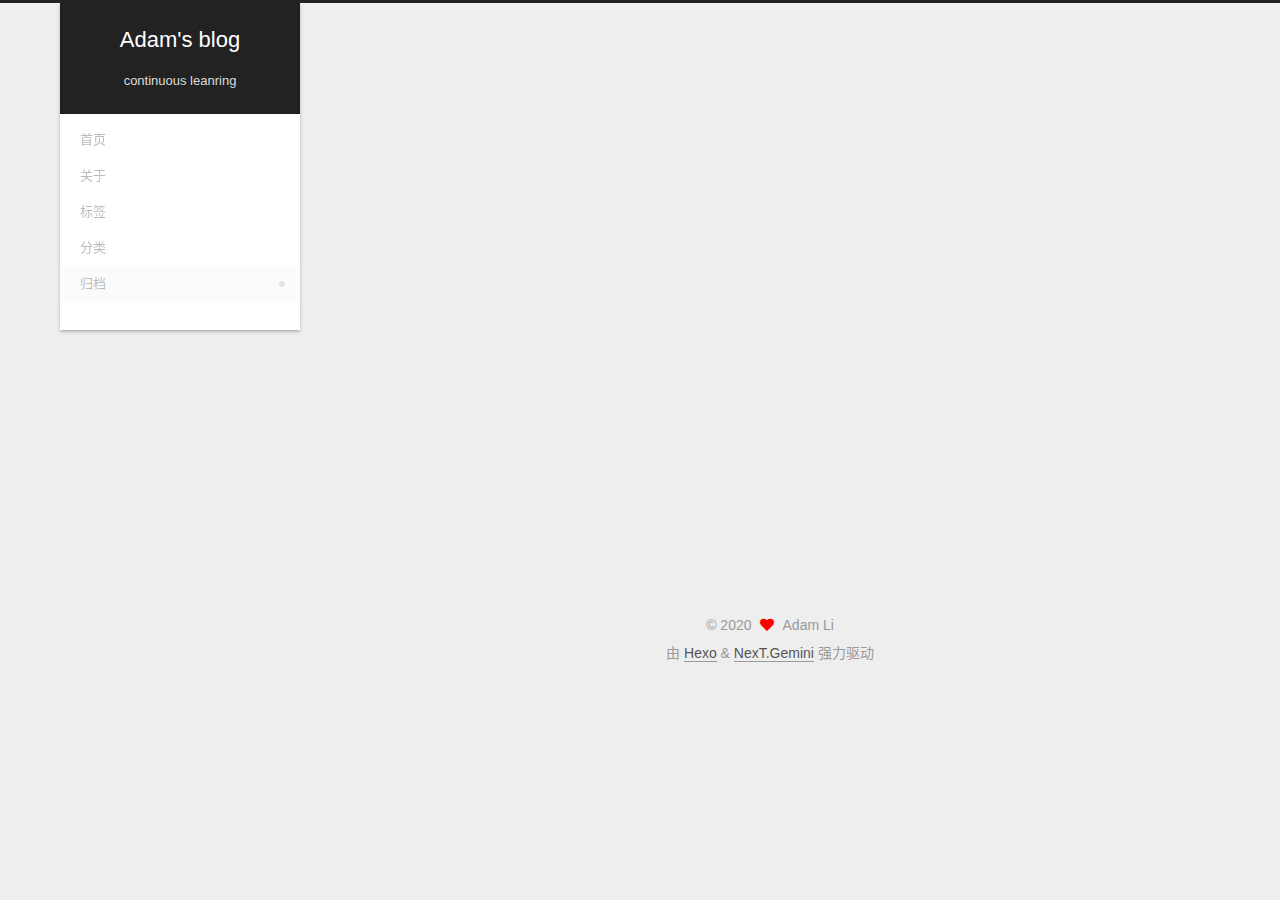
==== commit c44e6f12: "Site updated: 2020-12-28 18:03:24" ====
--- a/archives/index.html
+++ b/archives/index.html
@@ -276,6 +276,8 @@
 
       <div class="site-overview-wrap sidebar-panel">
         <div class="site-author motion-element" itemprop="author" itemscope itemtype="http://schema.org/Person">
+    <img class="site-author-image" itemprop="image" alt="Adam Li"
+      src="/images/head.jpg">
   <p class="site-author-name" itemprop="name">Adam Li</p>
   <div class="site-description" itemprop="description"></div>
 </div>
@@ -289,8 +291,10 @@
         </a>
       </div>
       <div class="site-state-item site-state-tags">
+            <a href="/tags/">
+          
         <span class="site-state-item-count">1</span>
-        <span class="site-state-item-name">标签</span>
+        <span class="site-state-item-name">标签</span></a>
       </div>
   </nav>
 </div>
--- a/css/main.css
+++ b/css/main.css
@@ -1168,7 +1168,7 @@
 }
 .links-of-author a::before,
 .links-of-author span.exturl::before {
-  background: #ff1bec;
+  background: #a15dff;
   border-radius: 50%;
   content: ' ';
   display: inline-block;
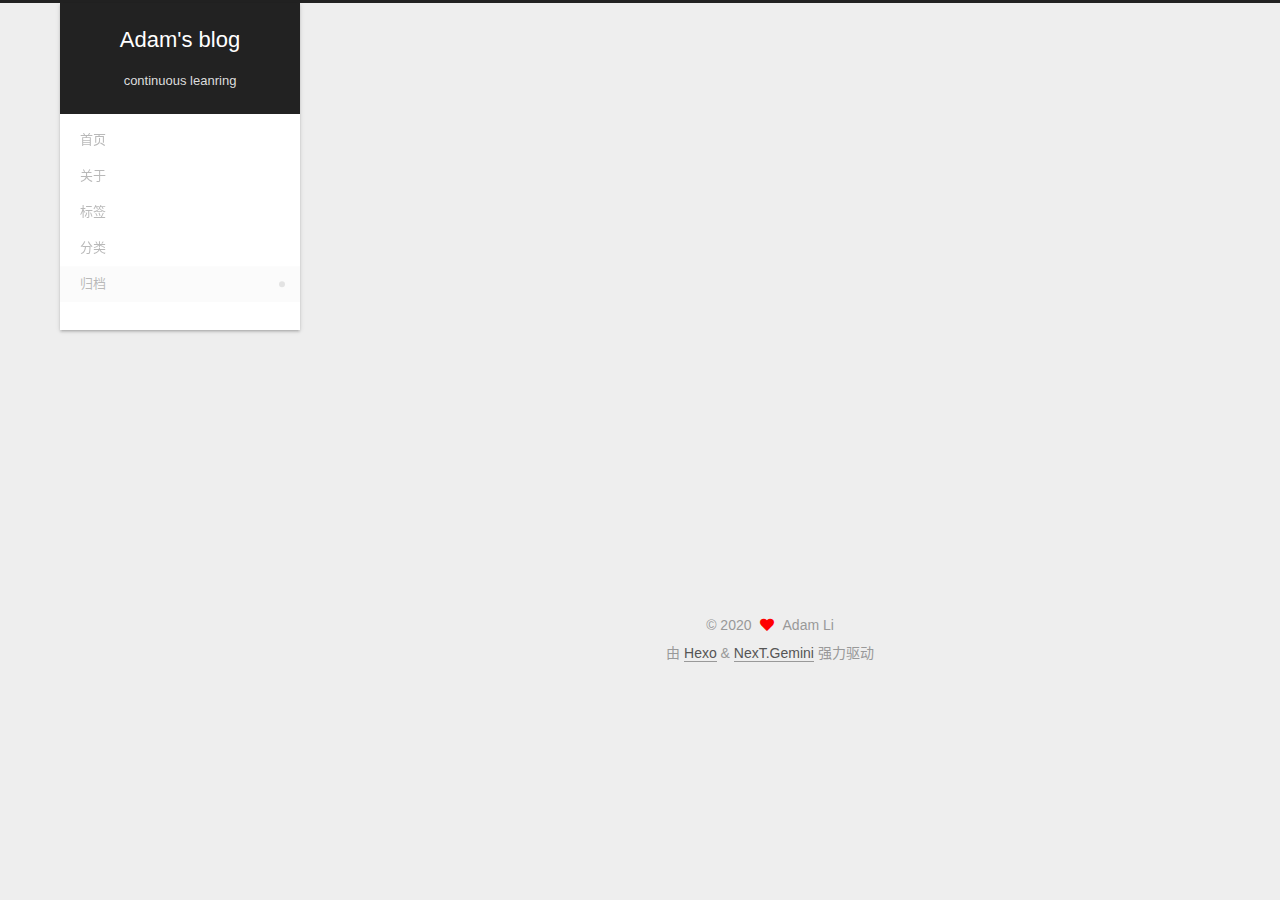
==== commit cd0448f8: "Site updated: 2020-12-30 00:18:37" ====
--- a/archives/index.html
+++ b/archives/index.html
@@ -164,13 +164,33 @@
   <div class="post-block">
     <div class="posts-collapse">
       <div class="collection-title">
-        <span class="collection-header">嗯..! 目前共计 2 篇日志。 继续努力。</span>
+        <span class="collection-header">嗯..! 目前共计 3 篇日志。 继续努力。</span>
       </div>
 
       
     <div class="collection-year">
       <span class="collection-header">2020</span>
     </div>
+
+  <article itemscope itemtype="http://schema.org/Article">
+    <header class="post-header">
+
+      <div class="post-meta">
+        <time itemprop="dateCreated"
+              datetime="2020-12-30T00:18:05+08:00"
+              content="2020-12-30">
+          12-30
+        </time>
+      </div>
+
+      <div class="post-title">
+          <a class="post-title-link" href="/2020/12/30/Python%20%E7%AB%9E%E8%B5%9B%E5%BA%94%E7%94%A8/" itemprop="url">
+            <span itemprop="name">未命名</span>
+          </a>
+      </div>
+
+    </header>
+  </article>
 
   <article itemscope itemtype="http://schema.org/Article">
     <header class="post-header">
@@ -286,7 +306,7 @@
       <div class="site-state-item site-state-posts">
           <a href="/archives/">
         
-          <span class="site-state-item-count">2</span>
+          <span class="site-state-item-count">3</span>
           <span class="site-state-item-name">日志</span>
         </a>
       </div>
--- a/css/main.css
+++ b/css/main.css
@@ -1168,7 +1168,7 @@
 }
 .links-of-author a::before,
 .links-of-author span.exturl::before {
-  background: #a15dff;
+  background: #701bff;
   border-radius: 50%;
   content: ' ';
   display: inline-block;
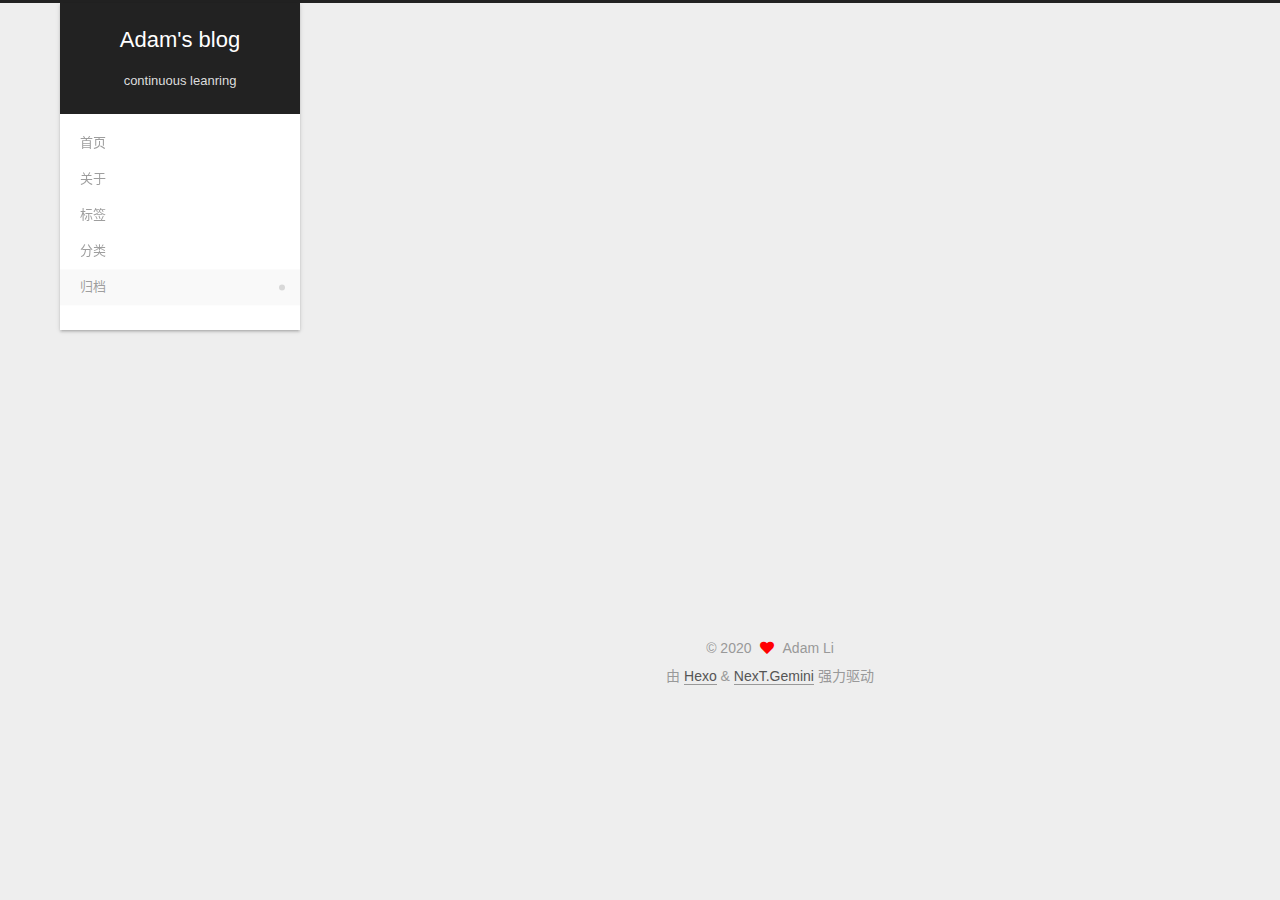
==== commit af623cbf: "Site updated: 2020-12-30 00:33:46" ====
--- a/archives/index.html
+++ b/archives/index.html
@@ -177,26 +177,6 @@
 
       <div class="post-meta">
         <time itemprop="dateCreated"
-              datetime="2020-12-30T00:18:05+08:00"
-              content="2020-12-30">
-          12-30
-        </time>
-      </div>
-
-      <div class="post-title">
-          <a class="post-title-link" href="/2020/12/30/Python%20%E7%AB%9E%E8%B5%9B%E5%BA%94%E7%94%A8/" itemprop="url">
-            <span itemprop="name">未命名</span>
-          </a>
-      </div>
-
-    </header>
-  </article>
-
-  <article itemscope itemtype="http://schema.org/Article">
-    <header class="post-header">
-
-      <div class="post-meta">
-        <time itemprop="dateCreated"
               datetime="2020-12-05T23:16:43+08:00"
               content="2020-12-05">
           12-05
@@ -226,6 +206,29 @@
       <div class="post-title">
           <a class="post-title-link" href="/2020/12/05/hello-world/" itemprop="url">
             <span itemprop="name">Hello World</span>
+          </a>
+      </div>
+
+    </header>
+  </article>
+    <div class="collection-year">
+      <span class="collection-header">1970</span>
+    </div>
+
+  <article itemscope itemtype="http://schema.org/Article">
+    <header class="post-header">
+
+      <div class="post-meta">
+        <time itemprop="dateCreated"
+              datetime="1970-01-01T08:00:00+08:00"
+              content="1970-01-01">
+          01-01
+        </time>
+      </div>
+
+      <div class="post-title">
+          <a class="post-title-link" href="/1970/01/01/Python%20%E7%AB%9E%E8%B5%9B%E5%BA%94%E7%94%A8/" itemprop="url">
+            <span itemprop="name">python学习</span>
           </a>
       </div>
 
@@ -313,7 +316,7 @@
       <div class="site-state-item site-state-tags">
             <a href="/tags/">
           
-        <span class="site-state-item-count">1</span>
+        <span class="site-state-item-count">2</span>
         <span class="site-state-item-name">标签</span></a>
       </div>
   </nav>
--- a/css/main.css
+++ b/css/main.css
@@ -1168,7 +1168,7 @@
 }
 .links-of-author a::before,
 .links-of-author span.exturl::before {
-  background: #701bff;
+  background: #ff9c4f;
   border-radius: 50%;
   content: ' ';
   display: inline-block;
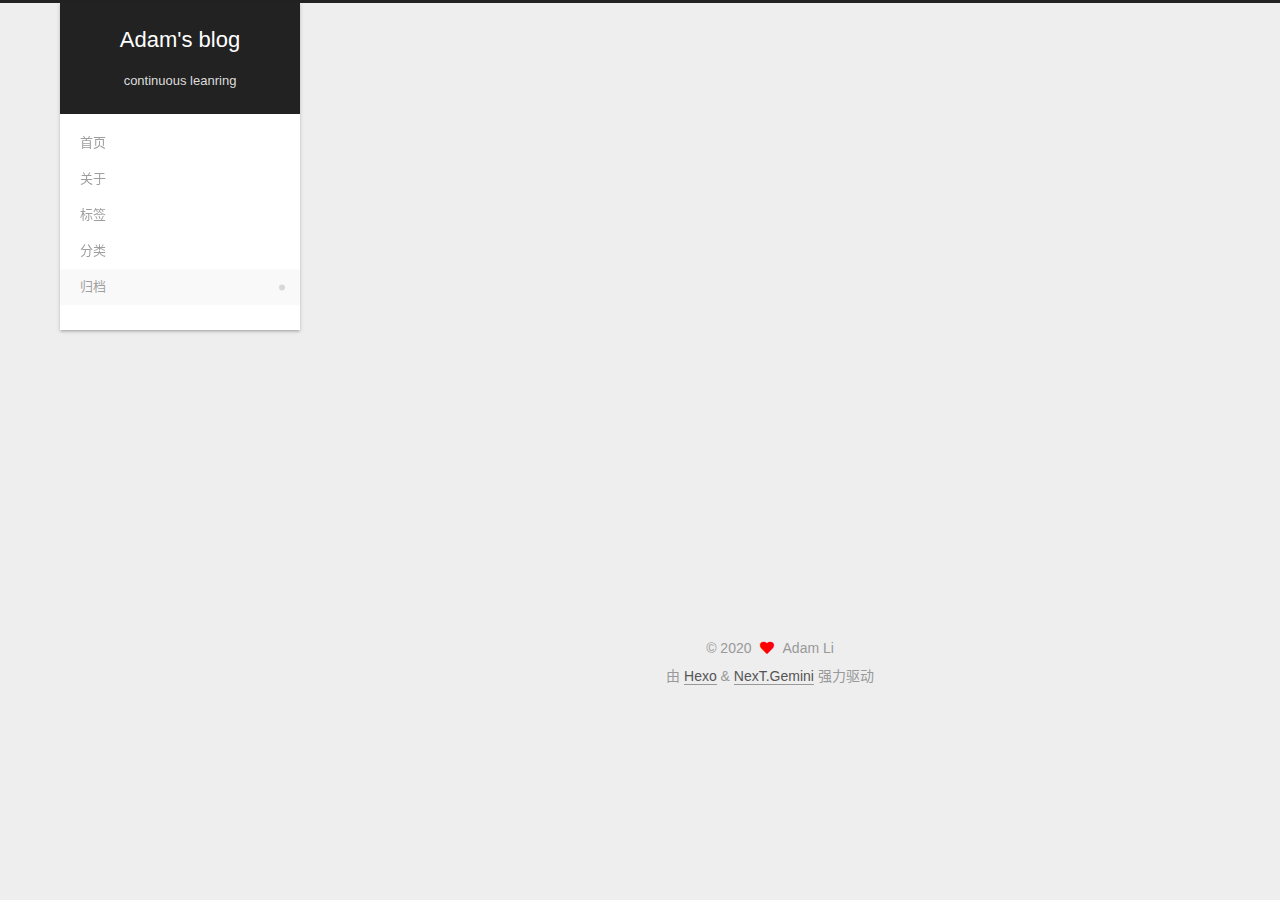
==== commit 4060ed5c: "Site updated: 2020-12-30 00:37:02" ====
--- a/archives/index.html
+++ b/archives/index.html
@@ -313,6 +313,12 @@
           <span class="site-state-item-name">日志</span>
         </a>
       </div>
+      <div class="site-state-item site-state-categories">
+            <a href="/categories/">
+          
+        <span class="site-state-item-count">1</span>
+        <span class="site-state-item-name">分类</span></a>
+      </div>
       <div class="site-state-item site-state-tags">
             <a href="/tags/">
           
--- a/css/main.css
+++ b/css/main.css
@@ -1168,7 +1168,7 @@
 }
 .links-of-author a::before,
 .links-of-author span.exturl::before {
-  background: #ff9c4f;
+  background: #9e7a5b;
   border-radius: 50%;
   content: ' ';
   display: inline-block;
